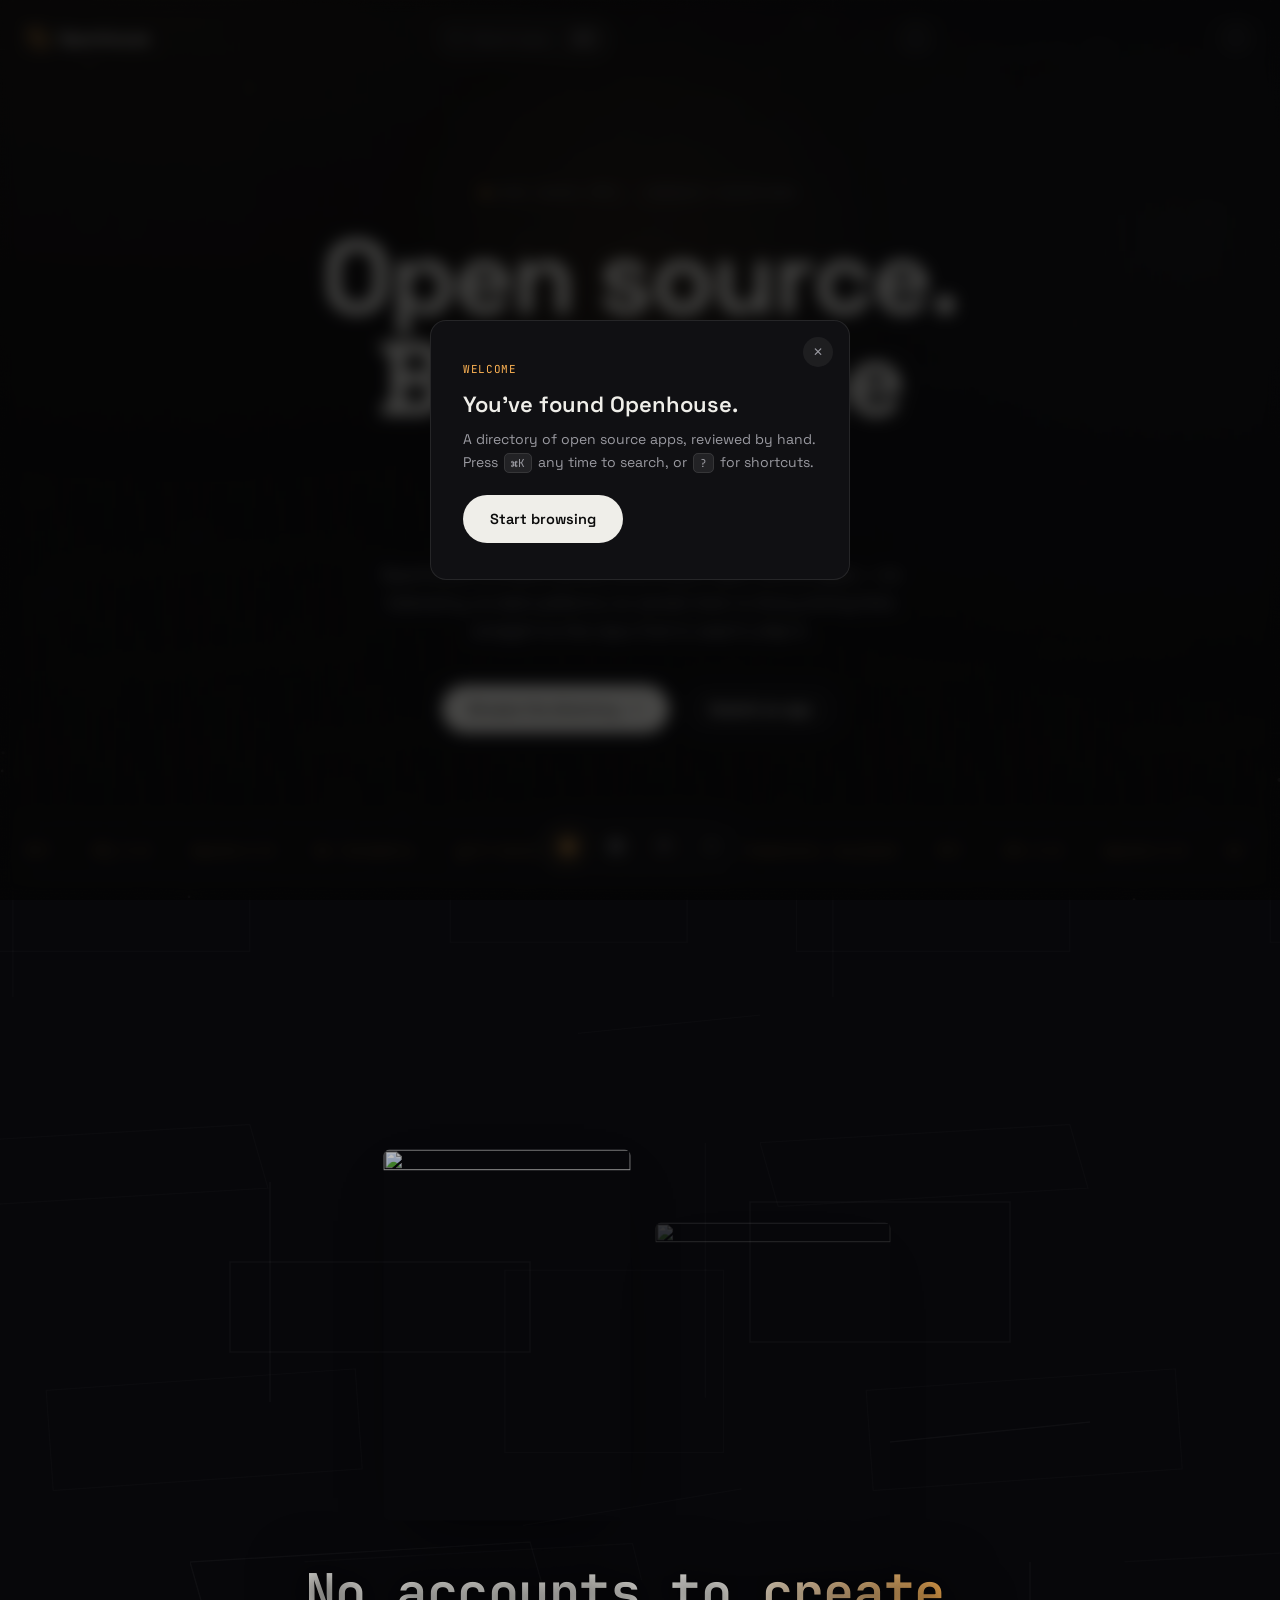
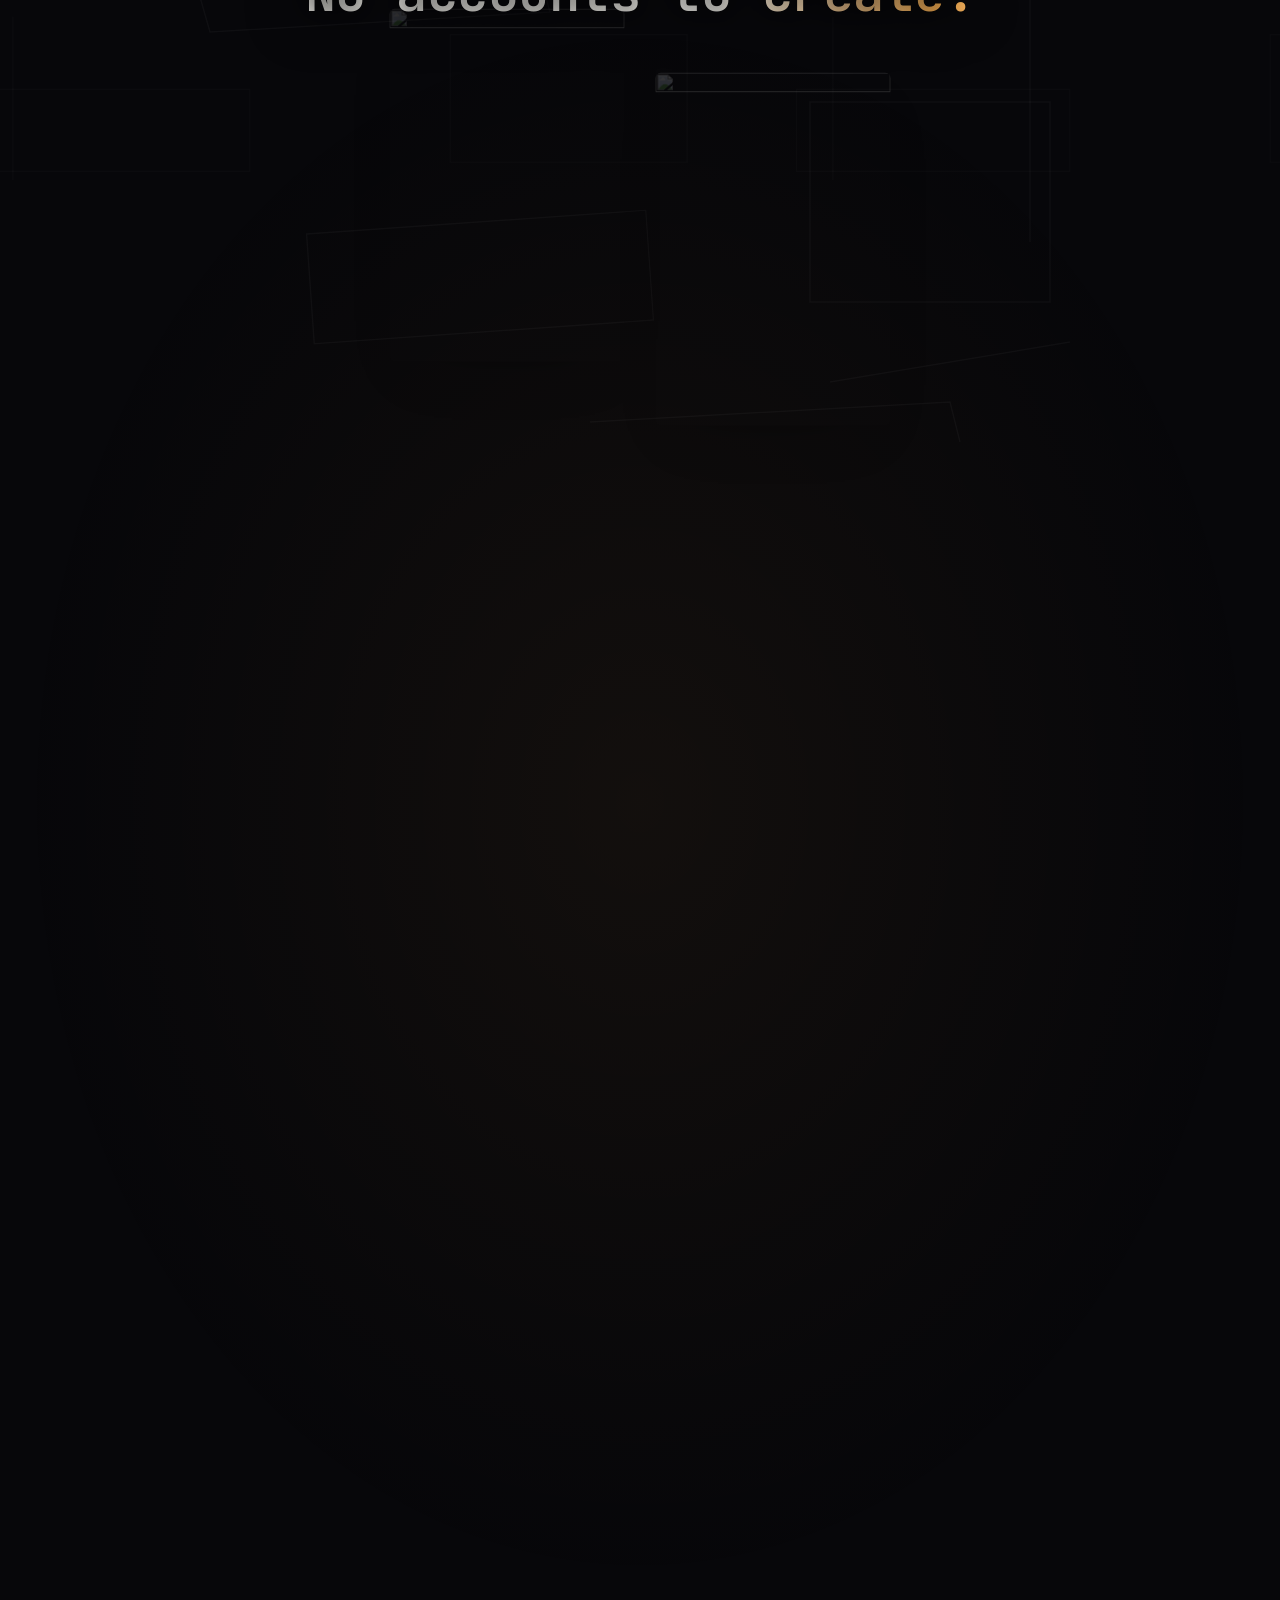
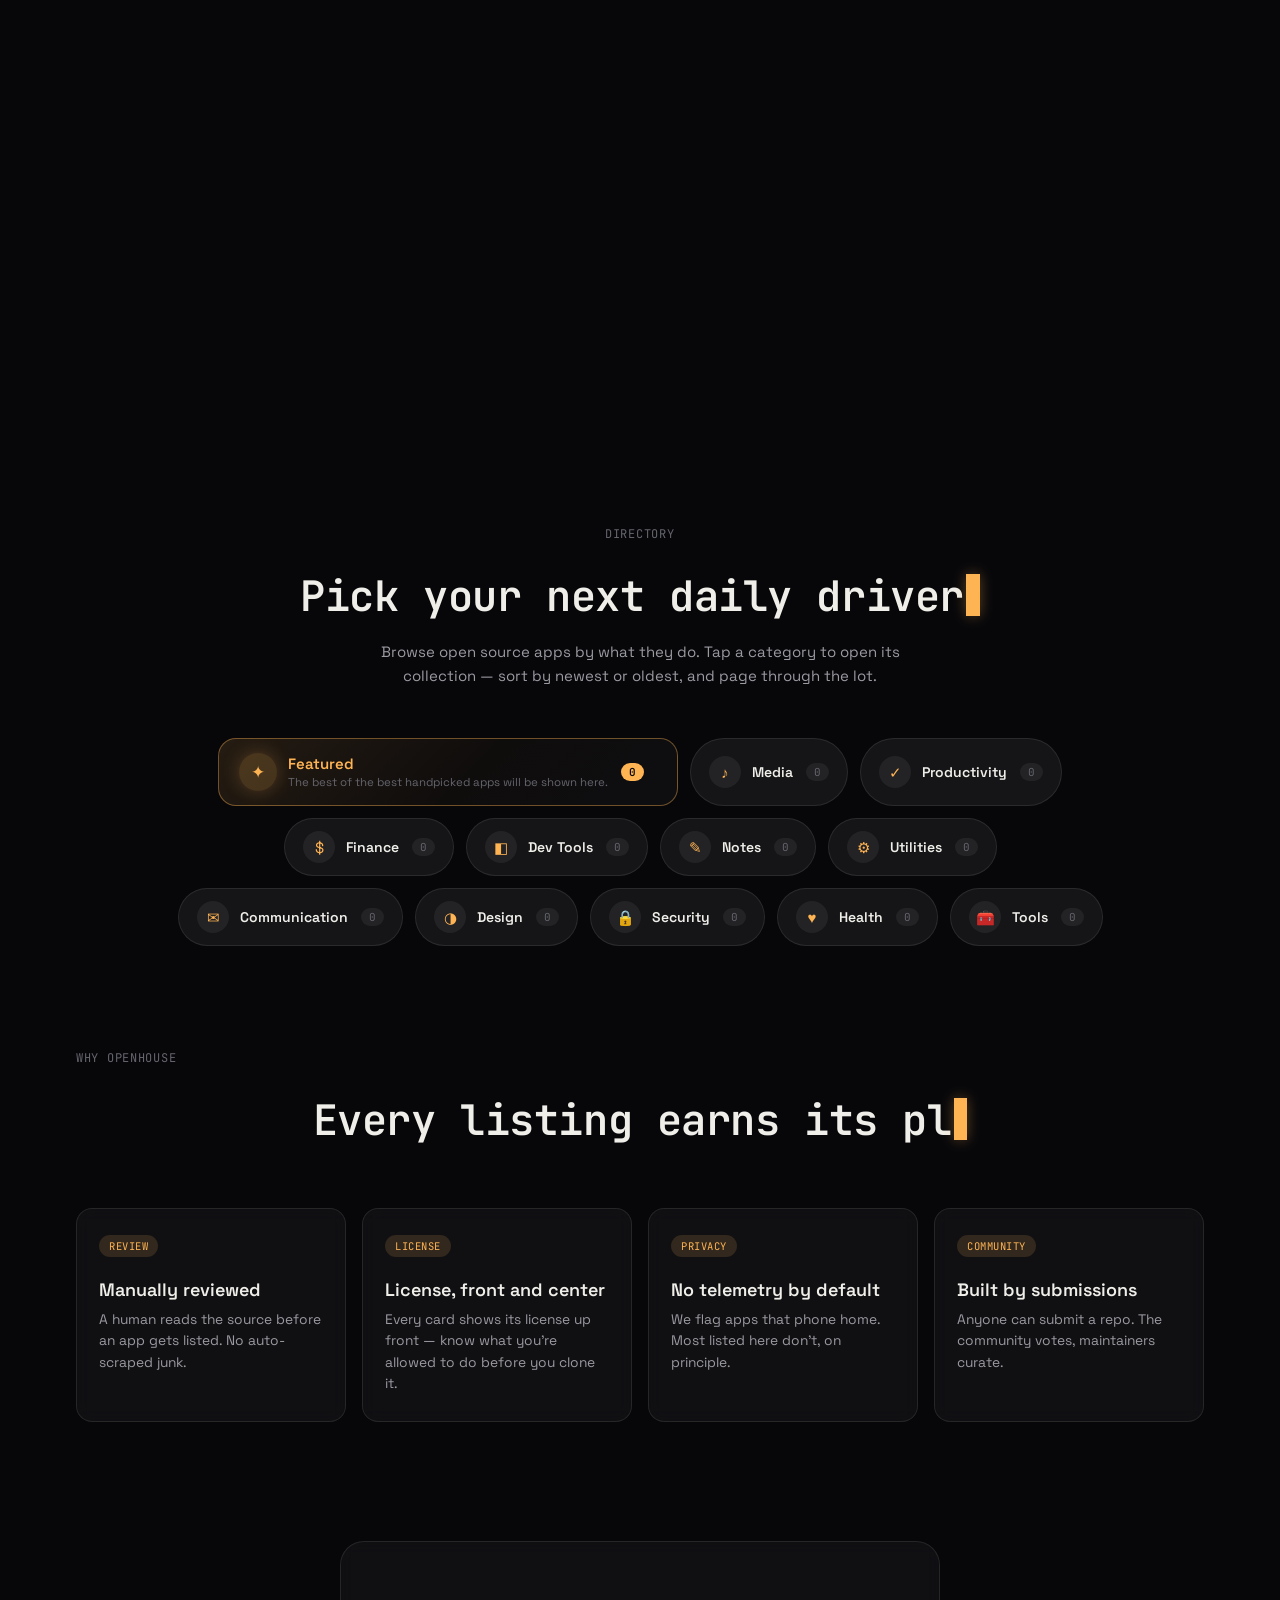
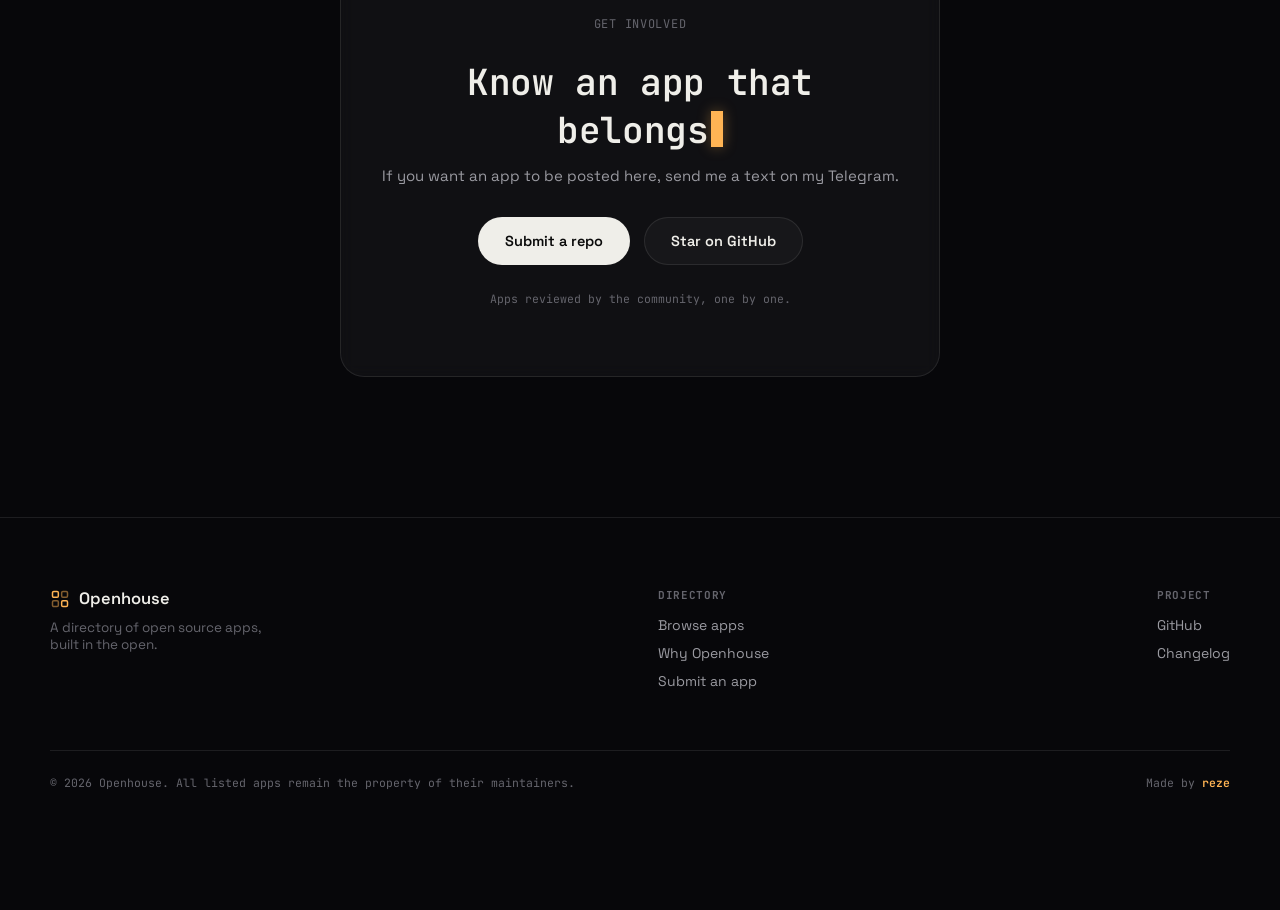
==== index.html @ ab046d95 "Add files via upload" ====
<!DOCTYPE html>
<html lang="en">
<head>
<meta charset="UTF-8">
<meta name="viewport" content="width=device-width, initial-scale=1.0">
<title>Openhouse</title>
<meta name="description" content="A curated directory of open source apps. No telemetry, no lock-in, free forever.">
<meta name="theme-color" content="#07070a">
<link rel="icon" type="image/png" href="img/favicon.png">
<link rel="apple-touch-icon" href="img/icon-192.png">
<link rel="manifest" href="manifest.json">
<meta property="og:type" content="website">
<meta property="og:site_name" content="Openhouse">
<meta property="og:title" content="Openhouse — Open source apps, built in the open">
<meta property="og:description" content="A curated directory of open source apps. No telemetry, no lock-in, free forever.">
<meta property="og:url" content="https://openhouse-one.vercel.app/">
<meta property="og:image" content="https://openhouse-one.vercel.app/img/og-card.png">
<meta property="og:image:width" content="1200">
<meta property="og:image:height" content="630">
<meta name="twitter:card" content="summary_large_image">
<link rel="preconnect" href="https://fonts.googleapis.com">
<link rel="preconnect" href="https://fonts.gstatic.com" crossorigin>
<link href="https://fonts.googleapis.com/css2?family=Space+Grotesk:wght@300..700&family=JetBrains+Mono:wght@400;500;600&display=swap" rel="stylesheet">
<link rel="stylesheet" href="style.css">
<link rel="stylesheet" href="style-enhanced.css">
</head>
<body>

<div class="loader" id="loader">
  <div class="loader-logo" aria-hidden="true">
    <svg width="52" height="52" viewBox="0 0 24 24" fill="none">
      <rect class="lq lq1" x="3" y="3" width="7" height="7" rx="1.8"/>
      <rect class="lq lq2" x="14" y="3" width="7" height="7" rx="1.8"/>
      <rect class="lq lq3" x="3" y="14" width="7" height="7" rx="1.8"/>
      <rect class="lq lq4" x="14" y="14" width="7" height="7" rx="1.8"/>
    </svg>
    <div class="loader-glow"></div>
  </div>
  <div class="loader-track"><span class="loader-fill" id="loader-fill"></span></div>
  <p class="loader-label"><span id="loader-pct">0</span><em>%</em></p>
</div>

<div class="grain" aria-hidden="true"></div>
<div class="scanlines" aria-hidden="true"></div>
<div class="spotlight" id="spotlight" aria-hidden="true"></div>
<div class="scroll-progress" id="scroll-progress"></div>

<button class="back-to-top" aria-label="Back to top">
  <svg width="24" height="24" viewBox="0 0 24 24" fill="none"><path d="M12 19V5M5 12l7-7 7 7" stroke="currentColor" stroke-width="2" stroke-linecap="round" stroke-linejoin="round"/></svg>
</button>

<header class="topbar">
  <a class="brand" href="#top" data-cursor="pointer">
    <svg width="24" height="24" viewBox="0 0 24 24" fill="none">
      <rect x="3" y="3" width="7" height="7" rx="1.5" stroke="currentColor" stroke-width="1.8"/>
      <rect x="14" y="3" width="7" height="7" rx="1.5" stroke="currentColor" stroke-width="1.8" opacity="0.5"/>
      <rect x="3" y="14" width="7" height="7" rx="1.5" stroke="currentColor" stroke-width="1.8" opacity="0.5"/>
      <rect x="14" y="14" width="7" height="7" rx="1.5" stroke="currentColor" stroke-width="1.8"/>
    </svg>
    <span>Openhouse</span>
  </a>
  <button class="palette-trigger" id="palette-trigger" data-cursor="pointer">
    <svg width="14" height="14" viewBox="0 0 24 24" fill="none"><circle cx="11" cy="11" r="7" stroke="currentColor" stroke-width="2"/><path d="M21 21l-4.3-4.3" stroke="currentColor" stroke-width="2" stroke-linecap="round"/></svg>
    <span>Search apps</span>
    <kbd>⌘K</kbd>
  </button>
  <div class="admin-menu-wrap" id="admin-menu-wrap">
    <button class="icon-btn" id="admin-menu-trigger" data-cursor="pointer" title="Menu" aria-label="Menu" aria-haspopup="true" aria-expanded="false">
      <svg width="18" height="18" viewBox="0 0 24 24" fill="currentColor"><circle cx="12" cy="5" r="1.7"/><circle cx="12" cy="12" r="1.7"/><circle cx="12" cy="19" r="1.7"/></svg>
    </button>
    <div class="admin-menu" id="admin-menu" role="menu" aria-label="Owner menu">
      <button class="admin-menu-item" id="admin-signin-item" role="menuitem" data-cursor="pointer">Sign in</button>
      <button class="admin-menu-item" id="admin-upload-item" role="menuitem" data-cursor="pointer" hidden>Upload app</button>
      <button class="admin-menu-item" id="admin-signout-item" role="menuitem" data-cursor="pointer" hidden>Sign out</button>
    </div>
  </div>
  <button class="icon-btn" id="shortcuts-trigger" data-cursor="pointer" title="Keyboard shortcuts" aria-label="Keyboard shortcuts">?</button>
</header>

<main id="top">
  <section class="hero">
    <canvas id="particles" aria-hidden="true"></canvas>
    <div class="fog" aria-hidden="true"></div>
    <div class="grid-overlay" aria-hidden="true"></div>
    <div class="hero-content">
      <p class="eyebrow reveal-up"><span class="dot"></span> <span id="hero-app-count">Open source</span> apps · community maintained</p>
      <h1 class="split-title" id="hero-title">Open source.<br>Built in the open.</h1>
      <p class="hero-sub reveal-up">Openhouse is a hand-picked directory of open source apps — no telemetry, no dark patterns, no vendor lock-in. Every listing links straight to the repo. Fork it, read it, ship it.</p>
      <div class="hero-actions reveal-up">
        <a class="btn btn-primary" href="#apps" data-cursor="pointer" data-magnetic>Browse the directory<svg width="14" height="14" viewBox="0 0 24 24" fill="none"><path d="M5 12h14m0 0l-6-6m6 6l-6 6" stroke="currentColor" stroke-width="2" stroke-linecap="round" stroke-linejoin="round"/></svg></a>
        <a class="btn btn-outline" href="#submit" data-cursor="pointer" data-magnetic>Submit an app</a>
      </div>
    </div>
    <div class="marquee" aria-hidden="true">
      <div class="marquee-track">
        <span>MIT</span><span>·</span><span>GPL-3.0</span><span>·</span><span>Apache-2.0</span><span>·</span><span>No telemetry</span><span>·</span><span>Self-hostable</span><span>·</span><span>Free forever</span><span>·</span><span>Community reviewed</span><span>·</span><span>MIT</span><span>·</span><span>GPL-3.0</span><span>·</span><span>Apache-2.0</span><span>·</span><span>No telemetry</span><span>·</span><span>Self-hostable</span><span>·</span><span>Free forever</span><span>·</span><span>Community reviewed</span><span>·</span>
      </div>
    </div>
  </section>

  <section class="stats">
    <div class="stat reveal-up"><span class="stat-num" data-count="220">0</span><span class="stat-label">Apps listed</span></div>
    <div class="stat reveal-up"><span class="stat-num" data-count="12">0</span><span class="stat-label">Categories</span></div>
    <div class="stat reveal-up"><span class="stat-num" data-count="0">0</span><span class="stat-label">Ads, ever</span></div>
    <div class="stat reveal-up"><span class="stat-num" data-count="100" data-suffix="%">0</span><span class="stat-label">Source available</span></div>
  </section>

  <section class="story" id="story">
    <div class="story-pin">
      <div class="story-art" aria-hidden="true">
        <img class="story-img" src="img/story-1.jpg" alt="" data-idx="0" loading="lazy" decoding="async">
        <img class="story-img" src="img/story-2.jpg" alt="" data-idx="1" loading="lazy" decoding="async">
        <img class="story-img" src="img/story-3.jpg" alt="" data-idx="2" loading="lazy" decoding="async">
        <img class="story-img" src="img/story-4.jpg" alt="" data-idx="3" loading="lazy" decoding="async">
      </div>
      <p class="story-line" data-active="true">No accounts to create.</p>
      <p class="story-line">No telemetry phoning home.</p>
      <p class="story-line">No dark patterns hiding the exit.</p>
      <p class="story-line">Just software, and the code behind it.</p>
    </div>
  </section>

  <section class="showcase" id="apps">
    <div class="showcase-head">
      <p class="eyebrow reveal-up">Directory</p>
      <h2 class="typewrite" data-typewrite>Pick your next daily driver.</h2>
      <p class="showcase-sub reveal-up">Browse open source apps by what they do. Tap a category to open its collection — sort by newest or oldest, and page through the lot.</p>
    </div>
    <div class="cat-grid reveal-up" id="cat-grid"></div>
  </section>

  <section class="features" id="features">
    <p class="eyebrow reveal-up">Why Openhouse</p>
    <h2 class="typewrite" data-typewrite>Every listing earns its place.</h2>
    <div class="feature-grid">
      <article class="feature-card tilt-card reveal-up">
        <div class="card-glow"></div>
        <span class="f-tag">Review</span>
        <h3>Manually reviewed</h3>
        <p>A human reads the source before an app gets listed. No auto-scraped junk.</p>
      </article>
      <article class="feature-card tilt-card reveal-up">
        <div class="card-glow"></div>
        <span class="f-tag">License</span>
        <h3>License, front and center</h3>
        <p>Every card shows its license up front — know what you're allowed to do before you clone it.</p>
      </article>
      <article class="feature-card tilt-card reveal-up">
        <div class="card-glow"></div>
        <span class="f-tag">Privacy</span>
        <h3>No telemetry by default</h3>
        <p>We flag apps that phone home. Most listed here don't, on principle.</p>
      </article>
      <article class="feature-card tilt-card reveal-up">
        <div class="card-glow"></div>
        <span class="f-tag">Community</span>
        <h3>Built by submissions</h3>
        <p>Anyone can submit a repo. The community votes, maintainers curate.</p>
      </article>
    </div>
  </section>

  <section class="download" id="submit">
    <div class="download-card tilt-card">
      <div class="card-glow"></div>
      <p class="eyebrow">Get involved</p>
      <h2 class="typewrite" data-typewrite>Know an app that belongs here?</h2>
      <p class="download-sub">If you want an app to be posted here, send me a text on my Telegram.</p>
      <div class="download-actions">
        <button class="btn btn-primary" id="submit-btn" data-cursor="pointer" data-magnetic>Submit a repo</button>
        <a class="btn btn-outline" href="https://github.com/4nx3b/Open-Source-Apps" target="_blank" rel="noopener" data-cursor="pointer" data-magnetic>Star on GitHub</a>
      </div>
      <p class="fine-print"><span id="cta-app-count">Apps</span> reviewed by the community, one by one.</p>
    </div>
  </section>
</main>

<footer class="footer">
  <div class="footer-inner">
    <div class="footer-brand">
      <a class="brand" href="#top" data-cursor="pointer">
        <svg width="20" height="20" viewBox="0 0 24 24" fill="none">
          <rect x="3" y="3" width="7" height="7" rx="1.5" stroke="currentColor" stroke-width="1.8"/>
          <rect x="14" y="3" width="7" height="7" rx="1.5" stroke="currentColor" stroke-width="1.8" opacity="0.5"/>
          <rect x="3" y="14" width="7" height="7" rx="1.5" stroke="currentColor" stroke-width="1.8" opacity="0.5"/>
          <rect x="14" y="14" width="7" height="7" rx="1.5" stroke="currentColor" stroke-width="1.8"/>
        </svg>
        <span>Openhouse</span>
      </a>
      <p>A directory of open source apps, built in the open.</p>
    </div>
    <div class="footer-col">
      <h4>Directory</h4>
      <a href="#apps">Browse apps</a>
      <a href="#features">Why Openhouse</a>
      <a href="#submit">Submit an app</a>
    </div>
    <div class="footer-col">
      <h4>Project</h4>
      <a href="https://github.com" target="_blank" rel="noopener">GitHub</a>
      <a href="#" id="changelog-link" data-cursor="pointer">Changelog</a>
    </div>
  </div>
  <div class="footer-bottom">
    <span>© 2026 Openhouse. All listed apps remain the property of their maintainers.</span>
    <span>Made by <a href="https://github.com/4nx3b" target="_blank" rel="noopener" class="credit-link">reze</a></span>
  </div>
</footer>

<nav class="dock" id="dock" aria-label="Quick navigation">
  <a href="#top" data-label="Home" data-cursor="pointer"><svg width="18" height="18" viewBox="0 0 24 24" fill="none"><path d="M3 11l9-8 9 8M5 10v10h14V10" stroke="currentColor" stroke-width="1.8" stroke-linecap="round" stroke-linejoin="round"/></svg></a>
  <a href="#apps" data-label="Apps" data-cursor="pointer"><svg width="18" height="18" viewBox="0 0 24 24" fill="none"><rect x="3" y="3" width="8" height="8" rx="1.5" stroke="currentColor" stroke-width="1.8"/><rect x="13" y="3" width="8" height="8" rx="1.5" stroke="currentColor" stroke-width="1.8"/><rect x="3" y="13" width="8" height="8" rx="1.5" stroke="currentColor" stroke-width="1.8"/><rect x="13" y="13" width="8" height="8" rx="1.5" stroke="currentColor" stroke-width="1.8"/></svg></a>
  <a href="#features" data-label="Why us" data-cursor="pointer"><svg width="18" height="18" viewBox="0 0 24 24" fill="none"><path d="M12 2l2.6 6.9L22 11l-7.4 2.1L12 20l-2.6-6.9L2 11l7.4-2.1L12 2z" stroke="currentColor" stroke-width="1.6" stroke-linejoin="round"/></svg></a>
  <a href="#submit" data-label="Submit" data-cursor="pointer"><svg width="18" height="18" viewBox="0 0 24 24" fill="none"><path d="M12 5v14M5 12h14" stroke="currentColor" stroke-width="1.8" stroke-linecap="round"/></svg></a>
</nav>

<div class="palette-overlay" id="palette-overlay">
  <div class="palette" role="dialog" aria-modal="true" aria-label="Command palette">
    <div class="palette-input-row">
      <svg width="16" height="16" viewBox="0 0 24 24" fill="none"><circle cx="11" cy="11" r="7" stroke="currentColor" stroke-width="2"/><path d="M21 21l-4.3-4.3" stroke="currentColor" stroke-width="2" stroke-linecap="round"/></svg>
      <input type="text" id="palette-input" placeholder="Search apps and categories…" autocomplete="off">
      <kbd>Esc</kbd>
    </div>
    <ul class="palette-results" id="palette-results"></ul>
  </div>
</div>

<div class="modal-overlay" id="welcome-overlay">
  <div class="modal" role="dialog" aria-modal="true" aria-label="Welcome">
    <button class="modal-close" id="welcome-close" data-cursor="pointer" aria-label="Close">✕</button>
    <span class="modal-eyebrow">Welcome</span>
    <h3>You've found Openhouse.</h3>
    <p>A directory of open source apps, reviewed by hand. Press <kbd>⌘K</kbd> any time to search, or <kbd>?</kbd> for shortcuts.</p>
    <button class="btn btn-primary" id="welcome-dismiss" data-cursor="pointer">Start browsing</button>
  </div>
</div>

<div class="modal-overlay" id="shortcuts-overlay">
  <div class="modal" role="dialog" aria-modal="true" aria-label="Keyboard shortcuts">
    <button class="modal-close" id="shortcuts-close" data-cursor="pointer" aria-label="Close">✕</button>
    <span class="modal-eyebrow">Keyboard shortcuts</span>
    <h3>Move around faster.</h3>
    <ul class="shortcut-list">
      <li><span>Open search</span><kbd>⌘K</kbd></li>
      <li><span>Show shortcuts</span><kbd>?</kbd></li>
      <li><span>Close any panel</span><kbd>Esc</kbd></li>
      <li><span>Jump to directory</span><kbd>G</kbd> <kbd>A</kbd></li>
      <li><span>Back to top</span><kbd>Home</kbd></li>
    </ul>
  </div>
</div>

<div class="modal-overlay" id="cat-overlay">
  <div class="modal cat-modal" role="dialog" aria-modal="true" aria-label="Category">
    <button class="modal-close" id="cat-close" data-cursor="pointer" aria-label="Close">✕</button>
    <h3 id="cat-title">Category</h3>
    <p class="cat-meta" id="cat-meta">0 apps</p>
    <div class="cat-app-list" id="cat-list"></div>
  </div>
</div>

<div class="modal-overlay" id="login-overlay">
  <div class="modal login-modal" role="dialog" aria-modal="true" aria-label="Owner sign in">
    <button class="modal-close" id="login-close" data-cursor="pointer" aria-label="Close">✕</button>
    <h3>Sign in</h3>
    <p>Enter the owner password to manage the directory.</p>
    <form class="login-form" id="login-form" autocomplete="off">
      <input type="password" id="login-pass" placeholder="Password" autocomplete="off">
      <button type="submit" class="btn btn-primary" data-cursor="pointer">Sign in</button>
    </form>
    <p class="login-error" id="login-error"></p>
  </div>
</div>

<div class="modal-overlay" id="upload-overlay">
  <div class="modal upload-modal" role="dialog" aria-modal="true" aria-label="Upload app">
    <button class="modal-close" id="upload-close" data-cursor="pointer" aria-label="Close">✕</button>
    <h3>Upload an app</h3>
    <p class="upload-sub">List a new open source app in the directory.</p>
    <form class="upload-form" id="upload-form" autocomplete="off">
      <label class="field"><span>App name</span><input type="text" id="up-name" placeholder="e.g. Waveline" autocomplete="off"></label>
      <label class="field"><span>Category</span><select id="up-category"></select></label>
      <label class="field" id="up-newcat-field" hidden><span>New category name</span><input type="text" id="up-newcat" placeholder="e.g. Music" autocomplete="off"></label>
      <label class="field"><span>Repository link <em>(GitHub · GitLab · Codeberg · Gitea · Bitbucket)</em></span>
        <div class="field-row">
          <input type="url" id="up-repo" placeholder="https://github.com/owner/repo" autocomplete="off">
          <button type="button" class="btn btn-outline" id="up-fetch" data-cursor="pointer">Auto-fill</button>
        </div>
        <small class="field-hint" id="up-repo-hint">Paste a repo URL and I'll pull the description automatically.</small>
      </label>
      <label class="field"><span>Description</span><textarea id="up-desc" rows="3" placeholder="What does this app do?"></textarea></label>
      <label class="field"><span>Thumbnail <em>(optional)</em></span><input type="file" id="up-thumb" accept="image/*"><img class="thumb-preview" id="up-thumb-preview" alt="" hidden></label>
      <input type="hidden" id="up-license">
      <p class="login-error" id="upload-error"></p>
      <div class="upload-actions">
        <button type="button" class="btn btn-outline" id="upload-cancel" data-cursor="pointer">Cancel</button>
        <button type="submit" class="btn btn-primary" data-cursor="pointer">Publish app</button>
      </div>
    </form>
  </div>
</div>

<div class="modal-overlay" id="icon-overlay">
  <div class="modal icon-modal" role="dialog" aria-modal="true" aria-label="Change category icon">
    <button class="modal-close" id="icon-close" data-cursor="pointer" aria-label="Close">✕</button>
    <h3>Icon for <span id="icon-cat-name">Category</span></h3>
    <p>Type an emoji with your keyboard (Win + . on Windows, the emoji key on mobile), or copy one from a site like emojipedia.org and paste it below.</p>
    <div class="icon-preview-row"><span class="cat-ico icon-preview" id="icon-current" aria-hidden="true">•</span><span class="field-hint">Live preview</span></div>
    <form class="login-form" id="icon-form" autocomplete="off">
      <input type="text" id="icon-input" class="emoji-input" placeholder="e.g. 🎵 🧭 📚" autocomplete="off" maxlength="16">
      <div class="upload-actions"><button type="button" class="btn btn-outline" id="icon-reset" data-cursor="pointer" hidden>Reset</button><button type="submit" class="btn btn-primary" data-cursor="pointer">Save icon</button></div>
    </form>
    <p class="login-error" id="icon-error"></p>
  </div>
</div>

<div class="modal-overlay" id="tags-overlay">
  <div class="modal tags-modal" role="dialog" aria-modal="true" aria-label="Edit tags">
    <button class="modal-close" id="tags-close" data-cursor="pointer" aria-label="Close">✕</button>
    <h3>Tags for <span id="tags-app-name">App</span></h3>
    <p>Add, edit or remove the tags shown on this app's card. Press Enter or comma to add.</p>
    <div class="tags-chips" id="tags-chips"></div>
    <form class="tags-form" id="tags-form" autocomplete="off">
      <div class="field-row"><input type="text" id="tags-input" placeholder="e.g. android, music, offline" autocomplete="off" maxlength="24"><button type="button" class="btn btn-outline" id="tags-add" data-cursor="pointer">Add</button></div>
      <p class="login-error" id="tags-error"></p>
      <div class="upload-actions"><button type="button" class="btn btn-outline" id="tags-cancel" data-cursor="pointer">Cancel</button><button type="submit" class="btn btn-primary" data-cursor="pointer">Save tags</button></div>
    </form>
  </div>
</div>

<div class="modal-overlay" id="confirm-overlay">
  <div class="modal confirm-modal" role="alertdialog" aria-modal="true" aria-labelledby="confirm-title" aria-describedby="confirm-msg">
    <div class="confirm-icon" aria-hidden="true"><svg width="22" height="22" viewBox="0 0 24 24" fill="none"><path d="M12 9v4m0 4h.01M10.3 3.9L1.8 18a2 2 0 0 0 1.7 3h17a2 2 0 0 0 1.7-3L13.7 3.9a2 2 0 0 0-3.4 0z" stroke="currentColor" stroke-width="1.8" stroke-linecap="round" stroke-linejoin="round"/></svg></div>
    <h3 id="confirm-title">Are you sure?</h3>
    <p id="confirm-msg">This cannot be undone.</p>
    <div class="upload-actions confirm-actions"><button type="button" class="btn btn-outline" id="confirm-cancel" data-cursor="pointer">Cancel</button><button type="button" class="btn btn-danger" id="confirm-ok" data-cursor="pointer">Delete</button></div>
  </div>
</div>

<div class="modal-overlay" id="changelog-overlay">
  <div class="modal changelog-modal" role="dialog" aria-modal="true" aria-label="Changelog">
    <button class="modal-close" id="changelog-close" data-cursor="pointer" aria-label="Close">✕</button>
    <span class="modal-eyebrow">Changelog</span>
    <h3>What's new</h3>
    <div class="changelog-content" id="changelog-content">
      <p>Loading changelog...</p>
    </div>
  </div>
</div>

<div class="toast-stack" id="toast-stack"></div>

<script src="https://cdnjs.cloudflare.com/ajax/libs/gsap/3.12.5/gsap.min.js"></script>
<script src="https://cdnjs.cloudflare.com/ajax/libs/gsap/3.12.5/ScrollTrigger.min.js"></script>
<script src="https://unpkg.com/lenis@1.1.14/dist/lenis.min.js"></script>
<script src="js/config.js"></script>
<script src="js/db.js"></script>
<script src="js/particles.js"></script>
<script src="js/main.js"></script>
<script src="js/categories.js"></script>
<script src="js/enhanced.js"></script>
<script>
if('serviceWorker' in navigator){
  window.addEventListener('load', () => {
    navigator.serviceWorker.register('sw.js').catch(() => {});
  });
}
</script>
</body>
</html>
---- style.css ----
:root{
  --bg:#07070a;
  --bg-soft:#0d0d11;
  --panel:rgba(255,255,255,0.04);
  --panel-border:rgba(255,255,255,0.09);
  --text:#efeee9;
  --text-dim:#9a9aa1;
  --text-faint:#65656d;
  --accent:#ffb454;
  --accent-soft:rgba(255,180,84,0.14);
  --accent-glow:rgba(255,180,84,0.35);
  --radius-lg:24px;
  --radius-md:16px;
  --radius-sm:10px;
  --font-display:'Space Grotesk', -apple-system, sans-serif;
  --font-mono:'JetBrains Mono', 'SF Mono', monospace;
  --ease:cubic-bezier(.16,1,.3,1);
}

*{box-sizing:border-box;margin:0;padding:0;-webkit-tap-highlight-color:transparent;}

/* The [hidden] attribute must always win — author rules like
   .field{display:flex} were overriding the browser default and leaking
   "owner only / conditional" fields (e.g. new-category inputs). */
[hidden]{display:none !important;}

h1,h2,h3{ font-variation-settings:'wght' 600; transition:font-variation-settings .4s ease; }
.feature-card:hover h3, .download-card:hover h2{ font-variation-settings:'wght' 700; }
.split-title{ font-variation-settings:'wght' 640; }

html{background:var(--bg);scrollbar-width:none;-ms-overflow-style:none;}
html::-webkit-scrollbar{display:none;width:0;height:0;}
body{
  background:var(--bg);
  color:var(--text);
  font-family:var(--font-display);
  -webkit-font-smoothing:antialiased;
  overflow-x:hidden;
    scrollbar-width:none;-ms-overflow-style:none;
}
body::-webkit-scrollbar{display:none;width:0;height:0;}
a{color:inherit;text-decoration:none;}
ul{list-style:none;}
button{font-family:inherit;background:none;border:none;color:inherit;}
kbd{
  font-family:var(--font-mono);font-size:11px;padding:2px 6px;border-radius:5px;
  background:rgba(255,255,255,.08);border:1px solid var(--panel-border);color:var(--text-dim);
}

/* ================= LOADER ================= */
.loader{
  position:fixed;inset:0;z-index:200;background:var(--bg);
  display:flex;flex-direction:column;align-items:center;justify-content:center;gap:22px;
  transition:opacity .6s var(--ease), visibility .6s var(--ease);
}
.loader.hide{opacity:0;visibility:hidden;pointer-events:none;}
.loader-mark{color:var(--accent);}
#loader-path{stroke-dasharray:180;stroke-dashoffset:180;animation:loader-draw 1.6s var(--ease) infinite;}
@keyframes loader-draw{ 0%{stroke-dashoffset:180;} 50%{stroke-dashoffset:0;} 100%{stroke-dashoffset:-180;} }
.loader-bar{width:160px;height:2px;background:rgba(255,255,255,.1);border-radius:2px;overflow:hidden;}
.loader-bar span{display:block;height:100%;width:0%;background:var(--accent);transition:width .25s ease;}
.loader-label{font-family:var(--font-mono);font-size:11px;color:var(--text-faint);letter-spacing:.05em;}

/* ================= AMBIENT LAYERS (scoped to hero only — cheaper than full-page) ================= */
#particles{position:absolute;top:0;left:0;width:100%;height:100%;z-index:0;pointer-events:none;opacity:.6;}
.fog{
  position:absolute;inset:-10%;z-index:0;pointer-events:none;
  /* soft-edged gradients instead of filter:blur(40px) — same look,
     no giant blur surface for the GPU to re-composite */
  background:
    radial-gradient(ellipse 75% 55% at 20% 10%, rgba(255,180,84,.045), transparent 75%),
    radial-gradient(ellipse 65% 55% at 85% 30%, rgba(255,255,255,.035), transparent 75%);
  will-change:transform;
  animation:fog-drift 24s ease-in-out infinite alternate;
}
@keyframes fog-drift{ 0%{transform:translate3d(0,0,0);} 100%{transform:translate3d(3%,4%,0);} }
.grid-overlay{
  position:absolute;inset:0;z-index:0;pointer-events:none;opacity:.25;
  background-image:linear-gradient(rgba(255,255,255,.05) 1px, transparent 1px), linear-gradient(90deg, rgba(255,255,255,.05) 1px, transparent 1px);
  background-size:52px 52px;
  mask-image:radial-gradient(ellipse 70% 60% at 50% 0%, black 40%, transparent 90%);
}
.grain{
  position:fixed;inset:0;z-index:150;pointer-events:none;opacity:.045;
  background-image:url("data:image/svg+xml,%3Csvg xmlns='http://www.w3.org/2000/svg' width='140' height='140'%3E%3Cfilter id='n'%3E%3CfeTurbulence type='fractalNoise' baseFrequency='0.85' numOctaves='2' stitchTiles='stitch'/%3E%3C/filter%3E%3Crect width='100%25' height='100%25' filter='url(%23n)'/%3E%3C/svg%3E");
  transform:translateZ(0); /* own compositor layer — no repaint on scroll */
}
.scanlines{
  position:fixed;inset:0;z-index:151;pointer-events:none;opacity:.16;
  background:repeating-linear-gradient(to bottom, rgba(0,0,0,0) 0px, rgba(0,0,0,0) 2px, rgba(0,0,0,.6) 3px, rgba(0,0,0,0) 4px);
  transform:translateZ(0);
}
/* Full-screen texture overlays are pure decoration and cost real GPU time
   on phones — drop them on touch devices for smooth scrolling. */
@media (hover:none){
  .grain,.scanlines,.spotlight{display:none;}
}
.spotlight{
  position:fixed;inset:0;z-index:1;pointer-events:none;
  background:radial-gradient(circle 380px at var(--sx,50%) var(--sy,30%), rgba(255,180,84,.08), transparent 70%);
}

/* ================= SCROLL PROGRESS ================= */
/* animated via transform:scaleX (compositor-only) instead of width (layout) */
.scroll-progress{position:fixed;top:0;left:0;height:2px;width:100%;transform:scaleX(0);transform-origin:left center;background:var(--accent);z-index:180;box-shadow:0 0 12px var(--accent-glow);will-change:transform;}

/* ================= TOPBAR ================= */
.topbar{
  position:fixed;top:0;left:0;right:0;z-index:60;
  display:flex;align-items:center;justify-content:space-between;gap:16px;
  padding:18px 26px;
}
.brand{display:flex;align-items:center;gap:9px;font-size:16.5px;font-weight:600;color:var(--accent);}
.brand span{color:var(--text);}
.palette-trigger{
  display:flex;align-items:center;gap:10px;padding:9px 14px;border-radius:100px;
  background:rgba(255,255,255,.04);border:1px solid var(--panel-border);
  color:var(--text-faint);font-size:13px;backdrop-filter:blur(10px);-webkit-backdrop-filter:blur(10px);
}
.palette-trigger span{margin-right:10px;}
.icon-btn{
  width:36px;height:36px;border-radius:50%;border:1px solid var(--panel-border);
  background:rgba(255,255,255,.04);display:flex;align-items:center;justify-content:center;font-size:13px;color:var(--text-dim);
  backdrop-filter:blur(10px);-webkit-backdrop-filter:blur(10px);
}

/* ================= BUTTONS ================= */
.btn{
  display:inline-flex;align-items:center;gap:8px;justify-content:center;
  padding:14px 26px;border-radius:100px;font-size:14.5px;font-weight:600;
  border:1px solid transparent;cursor:pointer;white-space:nowrap;position:relative;
  transition:transform .3s var(--ease), box-shadow .3s ease, border-color .3s ease, color .3s ease;
}
.btn-primary{background:var(--text);color:#0a0a0a;}
.btn-primary:hover{box-shadow:0 0 32px var(--accent-glow);}
.btn-outline{border-color:var(--panel-border);background:rgba(255,255,255,.03);}
.btn-outline:hover{border-color:var(--accent);color:var(--accent);}

/* ================= HERO ================= */
.hero{position:relative;z-index:2;padding:180px 26px 60px;text-align:center;overflow:hidden;}
.hero-content{position:relative;z-index:2;max-width:820px;margin:0 auto;}
.eyebrow{
  display:inline-flex;align-items:center;gap:8px;
  font-family:var(--font-mono);font-size:12px;letter-spacing:.06em;text-transform:uppercase;
  color:var(--text-faint);margin-bottom:26px;
}
.eyebrow .dot{width:6px;height:6px;border-radius:50%;background:var(--accent);box-shadow:0 0 8px var(--accent-glow);animation:blink 2s ease-in-out infinite;}
@keyframes blink{ 50%{opacity:.3;} }

.split-title{
  font-size:clamp(46px,8.5vw,104px);
  font-weight:600;line-height:.98;letter-spacing:-.02em;margin-bottom:28px;
}
.split-title .char{display:inline-block;will-change:transform,opacity;}

.hero-sub{color:var(--text-dim);font-size:16.5px;line-height:1.7;max-width:560px;margin:0 auto 40px;}
.hero-actions{display:flex;gap:14px;justify-content:center;flex-wrap:wrap;}

/* ================= MARQUEE ================= */
.marquee{position:relative;z-index:2;margin-top:90px;overflow:hidden;border-top:1px solid var(--panel-border);border-bottom:1px solid var(--panel-border);padding:18px 0;}
.marquee-track{
  display:flex;gap:16px;white-space:nowrap;width:max-content;
  font-family:var(--font-mono);font-size:13px;color:var(--text-faint);letter-spacing:.03em;
  animation:marquee-scroll 26s linear infinite;
}
.marquee-track span:nth-child(odd){color:var(--accent);opacity:.6;}
@keyframes marquee-scroll{ from{transform:translateX(0);} to{transform:translateX(-50%);} }

/* ================= STATS ================= */
.stats{
  position:relative;z-index:2;max-width:960px;margin:0 auto;padding:70px 26px;
  display:grid;grid-template-columns:repeat(4,1fr);gap:20px;
}
.stat{text-align:center;}
.stat-num{display:block;font-size:34px;font-weight:600;color:var(--accent);}
.stat-label{font-family:var(--font-mono);font-size:11.5px;color:var(--text-faint);text-transform:uppercase;letter-spacing:.05em;}

/* ================= STORY (sticky) ================= */
.story{position:relative;z-index:2;height:280vh;}
.story-pin{
  position:sticky;top:0;height:100vh;display:flex;align-items:center;justify-content:center;
}
.story-line{
  position:absolute;font-size:clamp(28px,5vw,52px);font-weight:600;text-align:center;
  max-width:800px;padding:0 26px;opacity:0;transform:translateY(30px) scale(.96);filter:blur(6px);
  transition:opacity .5s ease, transform .5s ease, filter .5s ease;
}
.story-line[data-active="true"]{opacity:1;transform:translateY(0) scale(1);filter:blur(0);}

/* ================= PERFORMANCE: skip offscreen paint work ================= */
/* NOTE: content-visibility:auto was removed here — with a hardcoded
   contain-intrinsic-size the browser swapped 900px placeholders for real
   content mid-scroll, causing layout jumps + jank right after the
   "Why Openhouse" section (and a big phantom gap before the CTA card).
   The page is small; plain paint containment is cheaper and stable. */
.feature-card{contain:layout style paint;}

/* ================= SHOWCASE (horizontal) ================= */
.showcase{position:relative;z-index:2;padding:60px 0 40px;}
.showcase-head{max-width:1180px;margin:0 auto 50px;padding:0 26px;text-align:center;}
.showcase-head h2{font-size:clamp(28px,4vw,42px);font-weight:600;}
.card-glow{
  position:absolute;inset:0;border-radius:inherit;pointer-events:none;opacity:0;transition:opacity .3s ease;
  background:radial-gradient(220px circle at var(--mx,50%) var(--my,50%), rgba(255,180,84,.16), transparent 70%);
}
.feature-card:hover .card-glow, .download-card:hover .card-glow{opacity:1;}
.app-icon{
  display:flex;align-items:center;justify-content:center;width:44px;height:44px;border-radius:12px;
  background:var(--accent-soft);color:var(--accent);font-size:20px;margin-bottom:18px;
}
.app-tags{display:flex;gap:6px;flex-wrap:wrap;margin-bottom:18px;}
.app-tags span{
  font-family:var(--font-mono);font-size:10.5px;padding:3px 9px;border-radius:100px;
  background:rgba(255,255,255,.06);color:var(--text-faint);border:1px solid var(--panel-border);
}
.card-link{display:inline-flex;align-items:center;gap:6px;font-size:13px;color:var(--accent);font-weight:600;}

/* ================= FEATURES ================= */
.features{position:relative;z-index:2;max-width:1180px;margin:0 auto;padding:60px 26px 80px;}
.features h2{text-align:center;font-size:clamp(28px,4vw,42px);font-weight:600;margin-bottom:60px;}
.feature-grid{display:grid;grid-template-columns:repeat(4,1fr);gap:16px;}
.feature-card{
  position:relative;overflow:hidden;padding:26px 22px;border-radius:var(--radius-md);
  background:var(--panel);border:1px solid var(--panel-border);backdrop-filter:blur(8px);
  transform-style:preserve-3d;transition:transform .1s ease, border-color .3s ease;
}
.feature-card:hover{border-color:var(--accent);}
.f-tag{
  display:inline-block;font-family:var(--font-mono);font-size:10.5px;letter-spacing:.05em;text-transform:uppercase;
  color:var(--accent);background:var(--accent-soft);padding:4px 10px;border-radius:100px;margin-bottom:16px;
}
.feature-card h3{font-size:18px;font-weight:600;margin-bottom:8px;}
.feature-card p{font-size:13.8px;color:var(--text-dim);line-height:1.55;}

/* ================= DOWNLOAD / SUBMIT ================= */
.download{position:relative;z-index:2;max-width:1180px;margin:0 auto;padding:40px 26px 140px;}
.download-card{
  position:relative;overflow:hidden;max-width:600px;margin:0 auto;text-align:center;
  background:var(--panel);border:1px solid var(--panel-border);border-radius:var(--radius-lg);
  padding:70px 40px;backdrop-filter:blur(8px);transform-style:preserve-3d;
}
.download-card h2{font-size:clamp(26px,4vw,36px);font-weight:600;margin-bottom:12px;}
.download-sub{color:var(--text-dim);font-size:15px;margin-bottom:32px;}
.download-actions{display:flex;gap:14px;justify-content:center;flex-wrap:wrap;margin-bottom:26px;}
.fine-print{font-family:var(--font-mono);font-size:11.5px;color:var(--text-faint);}
.fine-print a{color:var(--text-dim);text-decoration:underline;}

/* ================= FOOTER ================= */
.footer{position:relative;z-index:2;border-top:1px solid var(--panel-border);padding:70px 26px 120px;}
.footer-inner{max-width:1180px;margin:0 auto;display:flex;flex-wrap:wrap;gap:50px;justify-content:space-between;margin-bottom:50px;}
.footer-brand p{color:var(--text-faint);font-size:13.5px;margin-top:10px;max-width:220px;}
.footer-col h4{font-family:var(--font-mono);font-size:11px;text-transform:uppercase;letter-spacing:.06em;color:var(--text-faint);margin-bottom:14px;}
.footer-col a{display:block;font-size:14px;color:var(--text-dim);margin-bottom:10px;}
.footer-col a:hover{color:var(--accent);}
.footer-bottom{max-width:1180px;margin:0 auto;display:flex;justify-content:space-between;flex-wrap:wrap;gap:10px;font-family:var(--font-mono);font-size:11.5px;color:var(--text-faint);padding-top:24px;border-top:1px solid var(--panel-border);}

/* ================= DOCK ================= */
.dock{
  position:fixed;bottom:22px;left:50%;transform:translateX(-50%);z-index:90;
  display:flex;align-items:center;gap:6px;padding:10px;border-radius:100px;
  background:rgba(15,15,18,.65);border:1px solid var(--panel-border);backdrop-filter:blur(18px);-webkit-backdrop-filter:blur(18px);
}
.dock a,.dock button{
  width:42px;height:42px;border-radius:50%;display:flex;align-items:center;justify-content:center;
  color:var(--text-dim);position:relative;transition:transform .25s var(--ease), color .25s ease, background .25s ease;
}
/* lift only on devices that actually hover (mouse) — on touch the
   'sticky hover' made icons jump up when tapped */
@media (hover:hover){
  .dock a:hover,.dock button:hover{transform:translateY(-8px) scale(1.12);color:var(--accent);background:rgba(255,255,255,.06);}
}
/* active section: icon fills in amber instead of moving */
.dock a.active,.dock button.active{color:var(--accent);background:rgba(255,180,84,.1);}
.dock a.active svg *,.dock button.active svg *{fill:var(--accent);stroke:var(--accent);}
.dock a:active,.dock button:active{transform:scale(.92);}
.dock a::after,.dock button::after{
  content:attr(data-label);position:absolute;bottom:52px;left:50%;transform:translateX(-50%);
  font-family:var(--font-mono);font-size:10.5px;background:#000;border:1px solid var(--panel-border);
  padding:4px 9px;border-radius:6px;white-space:nowrap;opacity:0;pointer-events:none;transition:opacity .2s ease;
}
.dock a:hover::after,.dock button:hover::after{opacity:1;}

/* ================= COMMAND PALETTE ================= */
.palette-overlay{
  position:fixed;inset:0;z-index:190;background:rgba(3,3,4,.7);backdrop-filter:blur(6px);
  display:flex;align-items:flex-start;justify-content:center;padding-top:14vh;
  opacity:0;visibility:hidden;transition:opacity .25s ease, visibility .25s ease;
}
.palette-overlay.open{opacity:1;visibility:visible;}
.palette{
  width:min(560px,90vw);background:#101013;border:1px solid var(--panel-border);border-radius:var(--radius-md);
  overflow:hidden;transform:translateY(-10px) scale(.98);transition:transform .25s var(--ease);
  box-shadow:0 40px 90px -20px rgba(0,0,0,.6);
}
.palette-overlay.open .palette{transform:translateY(0) scale(1);}
.palette-input-row{display:flex;align-items:center;gap:12px;padding:18px 20px;border-bottom:1px solid var(--panel-border);color:var(--text-faint);}
.palette-input-row input{flex:1;background:none;border:none;outline:none;color:var(--text);font-size:15px;font-family:var(--font-display);}
.palette-results{max-height:340px;overflow-y:auto;padding:8px;}
.palette-results li{
  display:flex;align-items:center;justify-content:space-between;padding:12px 14px;border-radius:10px;
  font-size:14px;color:var(--text-dim);cursor:pointer;transition:background .15s ease, color .15s ease;
}
.palette-results li em{font-style:normal;font-family:var(--font-mono);font-size:10.5px;color:var(--text-faint);}
.palette-results li:hover,.palette-results li.active{background:rgba(255,180,84,.1);color:var(--text);}
.palette-results li.hidden{display:none;}

/* ================= MODALS ================= */
.modal-overlay{
  position:fixed;inset:0;z-index:190;background:rgba(3,3,4,.7);backdrop-filter:blur(6px);
  display:flex;align-items:center;justify-content:center;padding:26px;
  opacity:0;visibility:hidden;transition:opacity .3s ease, visibility .3s ease;
}
.modal-overlay.open{opacity:1;visibility:visible;}
.modal{
  position:relative;width:min(420px,100%);background:#101013;border:1px solid var(--panel-border);
  border-radius:var(--radius-md);padding:36px 32px;transform:scale(.94);transition:transform .3s var(--ease);
}
.modal-overlay.open .modal{transform:scale(1);}
.modal-close{position:absolute;top:16px;right:16px;width:30px;height:30px;border-radius:50%;background:rgba(255,255,255,.06);font-size:12px;color:var(--text-dim);}
.modal-eyebrow{font-family:var(--font-mono);font-size:11px;text-transform:uppercase;letter-spacing:.06em;color:var(--accent);}
.modal h3{font-size:22px;font-weight:600;margin:12px 0 10px;}
.modal p{font-size:14px;color:var(--text-dim);line-height:1.6;margin-bottom:22px;}
.modal kbd{margin:0 2px;}
.shortcut-list li{display:flex;justify-content:space-between;align-items:center;padding:10px 0;border-bottom:1px solid var(--panel-border);font-size:14px;color:var(--text-dim);}
.shortcut-list li:last-child{border-bottom:none;}

/* ================= CATEGORY DIRECTORY ================= */
.showcase-sub{ color:var(--text-dim); font-size:15px; line-height:1.6; max-width:560px; margin:16px auto 0; }

.cat-grid{ display:flex; flex-wrap:wrap; gap:12px; max-width:1000px; margin:0 auto; padding:0 26px; justify-content:center; }
.cat-pill{
  display:inline-flex; align-items:center; gap:11px; padding:12px 18px; border-radius:100px;
  background:rgba(255,255,255,.06); border:1px solid var(--panel-border);
  cursor:pointer; text-align:left; transition:transform .25s var(--ease), border-color .3s ease, background .3s ease;
}
.cat-pill:hover{ border-color:var(--accent); background:var(--accent-soft); transform:translateY(-2px); }
.cat-pill .cat-ico{ width:32px;height:32px;border-radius:50%; display:flex;align-items:center;justify-content:center; background:rgba(255,255,255,.06); color:var(--accent); font-size:15px; flex-shrink:0; transition:background .3s ease; }
.cat-pill:hover .cat-ico{ background:rgba(255,180,84,.22); }
.cat-pill .cat-name{ font-size:14px; font-weight:600; color:var(--text); }
.cat-pill .cat-count{ font-family:var(--font-mono); font-size:11px; color:var(--text-faint); background:rgba(255,255,255,.06); padding:2px 8px; border-radius:100px; margin-left:2px; }

/* category popup */
.cat-modal{ width:min(680px,100%); height:min(600px,86vh); padding:20px 18px; display:flex; flex-direction:column; overflow:hidden; }
.cat-modal .modal-close{ background:rgba(255,255,255,.06); }
.cat-modal h3{ margin:0 36px 0 0; font-size:19px; }
.cat-meta{ font-family:var(--font-mono); font-size:10.5px; color:var(--text-faint); text-transform:uppercase; letter-spacing:.05em; margin-top:1px; }



.cat-app-list{
  overflow-y:auto; -webkit-overflow-scrolling:touch; overscroll-behavior:contain;
  scrollbar-width:none; -ms-overflow-style:none;
  margin-top:12px; display:grid; grid-template-columns:1fr 1fr;
  align-items:start; align-content:start; gap:8px; flex:1; min-height:0;
}
.cat-app-list::-webkit-scrollbar{ display:none; width:0; }
.cat-app{ position:relative; overflow:visible; height:auto; padding:13px 12px; border-radius:var(--radius-md); background:var(--panel); border:1px solid var(--panel-border); display:flex; gap:11px; transition:transform .1s ease, border-color .3s ease; }
.cat-app:hover{ border-color:var(--accent); }
.cat-app:hover .card-glow{ opacity:1; }
.cat-app .app-icon{ width:40px;height:40px;flex-shrink:0; font-size:17px; margin-bottom:0; }
.cat-app h4{ font-size:15px; font-weight:600; margin-bottom:2px; }
.cat-app p{ font-size:12.5px; color:var(--text-dim); line-height:1.45; margin:3px 0 8px; }
.cat-app .app-tags{ margin-bottom:0; }
@media (max-width:560px){ .cat-app-list{ grid-template-columns:1fr; } .cat-modal{ padding:18px 14px; } }

/* ================= TOASTS ================= */
.toast-stack{position:fixed;bottom:24px;right:24px;z-index:190;display:flex;flex-direction:column;gap:10px;align-items:flex-end;}
.toast{
  display:flex;align-items:center;gap:10px;padding:13px 18px;border-radius:12px;
  background:#101013;border:1px solid var(--panel-border);box-shadow:0 20px 50px -14px rgba(0,0,0,.6);
  font-size:13.5px;transform:translateX(20px);opacity:0;transition:transform .35s var(--ease), opacity .35s ease;
}
.toast.show{transform:translateX(0);opacity:1;}
.toast .dot{width:7px;height:7px;border-radius:50%;background:var(--accent);flex-shrink:0;}

/* ================= REVEAL / SCROLL ================= */
.reveal-up{opacity:0;transform:translateY(24px);}
.reveal-up.in{opacity:1;transform:translateY(0);transition:opacity .8s var(--ease), transform .8s var(--ease);}

/* ================= RESPONSIVE ================= */
@media (max-width:900px){
  .feature-grid{grid-template-columns:repeat(2,1fr);}
  .stats{grid-template-columns:repeat(2,1fr);row-gap:34px;}
  .palette-trigger span{display:none;}
}
@media (max-width:640px){
  .feature-grid{grid-template-columns:1fr;}
  .hero{padding-top:130px;}
  .dock a::after,.dock button::after{display:none;}
}

@media (prefers-reduced-motion: reduce){
  *{animation-duration:.001ms !important;animation-iteration-count:1 !important;transition-duration:.001ms !important;}
}

/* ================= OWNER / ADMIN ================= */
/* lock background interaction whenever any modal/popup is open */
body.modal-open{ pointer-events:none; overflow:hidden; }
.modal-overlay{ pointer-events:auto; }
.toast-stack{ z-index:210; }

/* stop long app names/descriptions from being clipped in cards */
.cat-app{ align-items:flex-start; }
.cat-app h4, .cat-app p{ overflow-wrap:anywhere; word-break:break-word; }

/* login + upload forms */
.login-form{ display:flex; flex-direction:column; gap:12px; margin-top:18px; }
.login-form input{ width:100%; padding:13px 16px; border-radius:12px; background:rgba(255,255,255,.05); border:1px solid var(--panel-border); color:var(--text); font-family:var(--font-display); font-size:14.5px; outline:none; }
.login-form input:focus{ border-color:var(--accent); }
.login-error{ color:#ff7a7a; font-size:13px; margin:0; min-height:0; }
.login-error:empty{ display:none; }

.upload-modal{
  width:min(560px,100%);
  height:min(640px, 88vh); /* fixed — revealing fields scrolls, never grows */
  overflow-y:auto;
  padding:26px 24px;
  scrollbar-width:none; -ms-overflow-style:none;
  -webkit-overflow-scrolling:touch; overscroll-behavior:contain;
}
.upload-modal::-webkit-scrollbar{ display:none; width:0; }
.upload-modal h3{ margin:0 36px 4px 0; font-size:20px; }
.upload-form{ display:flex; flex-direction:column; gap:11px; margin-top:12px; }
.field{ display:flex; flex-direction:column; gap:5px; }
.field > span{ font-size:13px; color:var(--text-dim); font-weight:600; }
.field > span em{ color:var(--text-faint); font-style:normal; font-weight:400; }
.field input, .field select, .field textarea{ width:100%; padding:10px 13px; border-radius:12px; background:rgba(255,255,255,.05); border:1px solid var(--panel-border); color:var(--text); font-family:var(--font-display); font-size:14.5px; outline:none; resize:vertical; }
.field input:focus, .field select:focus, .field textarea:focus{ border-color:var(--accent); }
.field select{ cursor:pointer; }
.field-row{ display:flex; gap:10px; align-items:center; }
.field-row input{ flex:1; }
.field-hint{ font-family:var(--font-mono); font-size:11px; color:var(--text-faint); }
.thumb-preview{ width:64px; height:64px; border-radius:12px; object-fit:cover; margin-top:8px; border:1px solid var(--panel-border); }
.upload-actions{ display:flex; gap:10px; justify-content:flex-end; margin-top:2px; }
.upload-sub{ color:var(--text-dim); font-size:13px; margin:0 0 2px; }
.cat-thumb{ width:40px; height:40px; border-radius:10px; object-fit:cover; flex-shrink:0; }

/* ================= TOP-BAR OVERFLOW MENU ================= */
.admin-menu-wrap{ position:relative; display:flex; align-items:center; }
.admin-menu{ position:absolute; top:calc(100% + 10px); right:0; min-width:184px; background:rgba(16,16,19,.72); border:1px solid var(--panel-border); border-radius:var(--radius-md); padding:6px; display:flex; flex-direction:column; gap:2px; z-index:70; box-shadow:0 20px 50px -14px rgba(0,0,0,.6); backdrop-filter:blur(16px); -webkit-backdrop-filter:blur(16px); opacity:0; visibility:hidden; transform:translateY(-8px) scale(.98); transform-origin:top right; transition:opacity .2s var(--ease), transform .2s var(--ease), visibility .2s; }
.admin-menu.open{ opacity:1; visibility:visible; transform:translateY(0) scale(1); }
.admin-menu-item{ display:flex; align-items:center; gap:10px; padding:11px 12px; border-radius:10px; font-size:14px; font-weight:600; color:var(--text-dim); background:none; border:none; width:100%; text-align:left; cursor:pointer; transition:background .2s, color .2s; }
.admin-menu-item:hover{ background:var(--accent-soft); color:var(--text); }
.admin-menu-item[hidden]{ display:none; }

/* keep hero title words intact (don't break mid-word) */
.split-title .word{ display:inline-block; white-space:nowrap; }

.cat-app-body{ min-width:0; }

/* ================= POLISH ================= */
/* staggered entrance for app cards inside popups */
@keyframes catCardIn{ from{ opacity:0; transform:translateY(14px) scale(.98); } to{ opacity:1; transform:none; } }
.cat-app{ animation:catCardIn .5s var(--ease) both; }

/* softer glow on category pills */
.cat-pill:hover{ box-shadow:0 12px 30px -14px var(--accent-glow); }

/* nicer empty state */
.cat-empty{ grid-column:1/-1; text-align:center; color:var(--text-faint); font-family:var(--font-mono); font-size:13px; padding:42px 0; display:flex; flex-direction:column; align-items:center; gap:12px; }
.cat-empty::before{ content:'∅'; font-size:28px; color:var(--accent); opacity:.55; }



/* ================= TAG EDITOR ================= */
.tags-modal{ width:min(460px,100%); }
.tags-chips{ display:flex; flex-wrap:wrap; gap:8px; margin:4px 0 16px; min-height:34px; }
.tag-chip{
  display:inline-flex; align-items:center; gap:7px;
  font-family:var(--font-mono); font-size:12px; padding:6px 8px 6px 12px; border-radius:100px;
  background:rgba(255,255,255,.06); color:var(--text-dim); border:1px solid var(--panel-border);
  animation:rowIn .3s var(--ease) both;
}
.tag-chip-x{
  width:18px; height:18px; border-radius:50%; font-size:9px; line-height:1;
  display:inline-flex; align-items:center; justify-content:center;
  background:rgba(255,255,255,.08); color:var(--text-faint);
  transition:background .2s, color .2s, transform .2s var(--ease);
}
.tag-chip-x:hover{ background:rgba(255,90,90,.2); color:#ff7a7a; transform:scale(1.1); }
.tags-empty{ font-family:var(--font-mono); font-size:12px; color:var(--text-faint); padding:6px 0; }
.tags-form input{
  width:100%; padding:12px 14px; border-radius:12px; background:rgba(255,255,255,.05);
  border:1px solid var(--panel-border); color:var(--text); font-family:var(--font-display);
  font-size:14.5px; outline:none;
}
.tags-form input:focus{ border-color:var(--accent); }
.tags-form .upload-actions{ margin-top:12px; }

/* ================= CATEGORY MANAGEMENT (owner only) ================= */
.cat-act{
  width:24px; height:24px; border-radius:50%; flex-shrink:0;
  display:inline-flex; align-items:center; justify-content:center;
  font-size:11px; color:var(--text-faint); background:rgba(255,255,255,.06);
  margin-left:2px; transition:background .2s, color .2s;
}
.cat-act-icon:hover{ background:var(--accent-soft); color:var(--accent); }
.cat-act-del:hover{ background:rgba(255,90,90,.18); color:#ff7a7a; }

/* icon / emoji editor */
.icon-modal{ width:min(440px,100%); }
.icon-preview-row{ display:flex; align-items:center; gap:12px; margin-bottom:6px; }
.icon-preview{ width:44px; height:44px; border-radius:50%; display:flex; align-items:center; justify-content:center; background:rgba(255,255,255,.06); color:var(--accent); font-size:20px; }
.emoji-input{ font-size:20px !important; text-align:center; letter-spacing:.1em; }

/* ================= MOBILE SCROLL PERFORMANCE ================= */
/* backdrop-filter blur re-samples what's behind the element every frame
   while scrolling. On the big full-width cards that's the main source of
   jank on phones — but the dock + top-bar pills are tiny fixed elements,
   so their blur stays (it's cheap and part of the look). */
@media (hover:none){
  .feature-card,.download-card{ backdrop-filter:none; -webkit-backdrop-filter:none; background:rgba(20,20,24,.85); }
  .fog{ animation:none; filter:blur(24px); }
}

/* ============================================================
   ANIMATION LAYER — everything transform/opacity only (GPU-cheap)
   ============================================================ */

/* --- top bar + dock entrance on page load --- */
.topbar{ opacity:0; transform:translateY(-16px); }
.dock{ opacity:0; transform:translate(-50%, 24px); }
body.loaded .topbar{ opacity:1; transform:translateY(0); transition:opacity .7s var(--ease) .15s, transform .7s var(--ease) .15s; }
body.loaded .dock{ opacity:1; transform:translate(-50%, 0); transition:opacity .7s var(--ease) .45s, transform .7s var(--ease) .45s; }

/* --- staggered entrance for category pills (uses --i set in JS) --- */
@keyframes pillIn{ from{ opacity:0; transform:translateY(14px) scale(.94); } to{ opacity:1; transform:none; } }
.cat-grid.in .cat-pill{ animation:pillIn .55s var(--ease) both; animation-delay:calc(var(--i, 0) * 45ms); }

/* --- icon wiggle when hovering a category pill --- */
@keyframes icoWiggle{ 0%{transform:rotate(0);} 30%{transform:rotate(-12deg) scale(1.12);} 60%{transform:rotate(9deg) scale(1.08);} 100%{transform:rotate(0) scale(1.1);} }
.cat-pill:hover .cat-ico{ animation:icoWiggle .45s var(--ease) both; }

/* --- count badge pop when a pill is hovered --- */
.cat-pill .cat-count{ transition:background .3s ease, color .3s ease, transform .3s var(--ease); }
.cat-pill:hover .cat-count{ background:var(--accent); color:#0a0a0a; transform:scale(1.08); }

/* --- staggered reveal for the feature grid --- */
.feature-grid .feature-card:nth-child(1){ transition-delay:.00s; }
.feature-grid .feature-card:nth-child(2){ transition-delay:.09s; }
.feature-grid .feature-card:nth-child(3){ transition-delay:.18s; }
.feature-grid .feature-card:nth-child(4){ transition-delay:.27s; }
.feature-card.reveal-up.in{ transition:opacity .8s var(--ease), transform .8s var(--ease); }

/* --- feature tag shimmer sweep --- */
.f-tag{ position:relative; overflow:hidden; }
.f-tag::after{
  content:''; position:absolute; inset:0;
  background:linear-gradient(105deg, transparent 30%, rgba(255,255,255,.25) 50%, transparent 70%);
  transform:translateX(-110%);
}
.feature-card:hover .f-tag::after{ animation:tagShine .8s ease; }
@keyframes tagShine{ to{ transform:translateX(110%); } }

/* --- button shine sweep on hover --- */
.btn{ overflow:hidden; }
.btn::before{
  content:''; position:absolute; inset:0; border-radius:inherit; pointer-events:none;
  background:linear-gradient(105deg, transparent 35%, rgba(255,255,255,.35) 50%, transparent 65%);
  transform:translateX(-120%);
}
.btn:hover::before{ animation:btnShine .7s ease; }
@keyframes btnShine{ to{ transform:translateX(120%); } }
.btn:active{ transform:scale(.96); }

/* --- stat numbers: soft glow pulse once revealed --- */
.reveal-up.in .stat-num{ animation:statGlow 3.2s ease-in-out 1s infinite; }
@keyframes statGlow{ 0%,100%{ text-shadow:0 0 0 rgba(255,180,84,0); } 50%{ text-shadow:0 0 22px rgba(255,180,84,.45); } }

/* --- footer + generic link underline slide-in --- */
.footer-col a, .fine-print a{ position:relative; }
.footer-col a::after{
  content:''; position:absolute; left:0; bottom:-2px; height:1px; width:100%;
  background:var(--accent); transform:scaleX(0); transform-origin:left center; transition:transform .35s var(--ease);
}
.footer-col a:hover::after{ transform:scaleX(1); }

/* --- modal entrances: springier pop --- */
.modal{ transform:scale(.92) translateY(14px); transition:transform .45s cubic-bezier(.22,1.4,.36,1); }
.modal-overlay.open .modal{ transform:scale(1) translateY(0); }

/* --- palette results cascade in when opened --- */
@keyframes rowIn{ from{ opacity:0; transform:translateY(8px); } to{ opacity:1; transform:none; } }
.palette-overlay.open .palette-results li{ animation:rowIn .4s var(--ease) both; }
.palette-overlay.open .palette-results li:nth-child(1){ animation-delay:.03s; }
.palette-overlay.open .palette-results li:nth-child(2){ animation-delay:.06s; }
.palette-overlay.open .palette-results li:nth-child(3){ animation-delay:.09s; }
.palette-overlay.open .palette-results li:nth-child(4){ animation-delay:.12s; }
.palette-overlay.open .palette-results li:nth-child(5){ animation-delay:.15s; }
.palette-overlay.open .palette-results li:nth-child(6){ animation-delay:.18s; }
.palette-overlay.open .palette-results li:nth-child(n+7){ animation-delay:.21s; }

/* --- shortcut list rows cascade --- */
.modal-overlay.open .shortcut-list li{ animation:rowIn .4s var(--ease) both; }
.modal-overlay.open .shortcut-list li:nth-child(1){ animation-delay:.05s; }
.modal-overlay.open .shortcut-list li:nth-child(2){ animation-delay:.10s; }
.modal-overlay.open .shortcut-list li:nth-child(3){ animation-delay:.15s; }
.modal-overlay.open .shortcut-list li:nth-child(4){ animation-delay:.20s; }

/* --- upload form fields cascade when the modal opens --- */
.modal-overlay.open .upload-form .field{ animation:rowIn .45s var(--ease) both; }
.modal-overlay.open .upload-form .field:nth-child(1){ animation-delay:.04s; }
.modal-overlay.open .upload-form .field:nth-child(2){ animation-delay:.08s; }
.modal-overlay.open .upload-form .field:nth-child(3){ animation-delay:.12s; }
.modal-overlay.open .upload-form .field:nth-child(4){ animation-delay:.16s; }
.modal-overlay.open .upload-form .field:nth-child(5){ animation-delay:.20s; }
.modal-overlay.open .upload-form .field:nth-child(n+6){ animation-delay:.24s; }

/* --- inputs: focus lift --- */
.field input:focus, .field select:focus, .field textarea:focus, .login-form input:focus{
  box-shadow:0 0 0 3px rgba(255,180,84,.14), 0 8px 24px -12px rgba(0,0,0,.6);
  transform:translateY(-1px);
}
.field input, .field select, .field textarea, .login-form input{ transition:border-color .25s ease, box-shadow .25s ease, transform .25s ease; }

/* --- eyebrow dot ping ring --- */
.eyebrow{ position:relative; }
.eyebrow .dot{ position:relative; }
.eyebrow .dot::after{
  content:''; position:absolute; inset:-3px; border-radius:50%;
  border:1px solid var(--accent); opacity:0; animation:ping 2s ease-out infinite;
}
@keyframes ping{ 0%{ transform:scale(.6); opacity:.8; } 80%,100%{ transform:scale(2.2); opacity:0; } }

/* --- sort + page buttons: press feedback --- */

/* --- brand mark: slow spin of the grid squares on hover --- */
.brand svg{ transition:transform .6s var(--ease); }
.brand:hover svg{ transform:rotate(90deg); }

/* --- close buttons rotate on hover --- */
.modal-close{ transition:transform .35s var(--ease), background .25s ease, color .25s ease; }
.modal-close:hover{ transform:rotate(90deg); background:rgba(255,255,255,.12); color:var(--text); }

/* --- admin menu items slide on hover --- */
.admin-menu-item{ transition:background .2s, color .2s, transform .2s var(--ease); }
.admin-menu-item:hover{ transform:translateX(3px); }

/* --- toast entrance: springy pop --- */
.toast{ transform:translateX(24px) scale(.95); transition:transform .5s cubic-bezier(.22,1.4,.36,1), opacity .35s ease; }
.toast.show{ transform:translateX(0) scale(1); }

/* --- scroll-down hint float on hero CTA arrow --- */
@keyframes nudge{ 0%,100%{ transform:translateX(0); } 50%{ transform:translateX(4px); } }
.btn-primary:hover svg{ animation:nudge .9s ease-in-out infinite; }

/* --- marquee pauses on hover so it's readable --- */
.marquee:hover .marquee-track{ animation-play-state:paused; }

/* respect reduced motion for every new animation above */
@media (prefers-reduced-motion: reduce){
  .cat-grid.in .cat-pill, .palette-overlay.open .palette-results li,
  .modal-overlay.open .shortcut-list li, .modal-overlay.open .upload-form .field{
    animation:none; opacity:1; transform:none;
  }
  .topbar, .dock{ opacity:1; transform:none; }
  .dock{ transform:translateX(-50%); }
}

/* ============================================================
   TYPEWRITER HEADINGS — mono font, terminal caret, typed on scroll
   ============================================================ */
.typewrite{
  position:relative;
  font-family:var(--font-mono);
  font-weight:600;
  letter-spacing:-.01em;
}
/* ghost copy holds the final layout size; invisible */
.typewrite .tw-ghost{ visibility:hidden; }
/* live copy types over it */
.typewrite .tw-live{
  position:absolute; inset:0;
  color:var(--text);
}
/* caret */
.typewrite.tw-typing .tw-live::after{
  content:''; display:inline-block; width:.55ch; height:1em;
  margin-left:2px; vertical-align:-0.12em;
  background:var(--accent); box-shadow:0 0 14px var(--accent-glow);
  animation:caretBlink .85s steps(1) infinite;
}
@keyframes caretBlink{ 50%{ opacity:0; } }

/* ============================================================
   POLISH ROUND 3 — extra micro-animations
   ============================================================ */

/* app cards inside category popup: lift on hover / press on tap */
.cat-app{ transition:transform .25s var(--ease), border-color .3s ease, box-shadow .3s ease; }
.cat-app:hover{ transform:translateY(-3px); box-shadow:0 18px 40px -18px rgba(0,0,0,.7); }
.cat-app:active{ transform:scale(.985); }

/* app icon inside cards pops on hover */
.cat-app .app-icon, .cat-app .cat-thumb{ transition:transform .35s var(--ease); }
.cat-app:hover .app-icon, .cat-app:hover .cat-thumb{ transform:scale(1.1) rotate(-3deg); }

/* tag pills glow one-by-one on card hover */
.app-tags span{ transition:border-color .3s ease, color .3s ease, transform .3s var(--ease); }
.cat-app:hover .app-tags span{ border-color:rgba(255,180,84,.4); color:var(--text-dim); }
.cat-app:hover .app-tags span:nth-child(1){ transition-delay:.00s; }
.cat-app:hover .app-tags span:nth-child(2){ transition-delay:.05s; }
.cat-app:hover .app-tags span:nth-child(3){ transition-delay:.10s; }
.cat-app:hover .app-tags span:nth-child(n+4){ transition-delay:.15s; }



/* category popup content cascades in */
.modal-overlay.open .cat-modal .cat-toolbar{ animation:rowIn .45s var(--ease) .05s both; }
.modal-overlay.open .cat-modal #cat-meta{ animation:rowIn .45s var(--ease) both; }

/* icon buttons (topbar) rotate slightly on hover */
.icon-btn{ transition:transform .3s var(--ease), border-color .3s ease, color .3s ease; }
.icon-btn:hover{ transform:rotate(12deg) scale(1.06); border-color:var(--accent); color:var(--accent); }

/* palette trigger: subtle grow */
.palette-trigger{ transition:transform .3s var(--ease), border-color .3s ease; }
.palette-trigger:hover{ transform:scale(1.03); border-color:var(--accent); }

/* stat blocks: lift when revealed section is hovered */
.stat{ transition:transform .35s var(--ease); }
.stat:hover{ transform:translateY(-4px); }

/* selection color to match theme */
::selection{ background:rgba(255,180,84,.28); color:var(--text); }

/* smooth focus rings for keyboard users */
/* follow each element's own shape (don't force a square radius) */
a:focus-visible, button:focus-visible{
  outline:2px solid var(--accent); outline-offset:3px;
}
/* clickable cards handle their own hover/press feedback — no outline ring */
.cat-app, .cat-app:focus, .cat-app:focus-visible,
.cat-pill:focus, .cat-pill:focus-visible{ outline:none; }
/* touch devices: taps shouldn't leave a lingering focus ring */
@media (hover:none){
  a:focus-visible, button:focus-visible, a:focus, button:focus{ outline:none; }
}
input:focus, input:focus-visible, textarea:focus, textarea:focus-visible{ outline:none; }

@media (prefers-reduced-motion: reduce){
  .typewrite .tw-live{ position:static; }
  .typewrite .tw-ghost{ display:none; }
}

/* story lines type in mono with a caret while active */
.story-line{ font-family:var(--font-mono); letter-spacing:-.01em; }
.story-line.tw-typing-line::after{
  content:''; display:inline-block; width:.55ch; height:1em;
  margin-left:3px; vertical-align:-0.1em;
  background:var(--accent); box-shadow:0 0 14px var(--accent-glow);
  animation:caretBlink .85s steps(1) infinite;
}

/* ============================================================
   STORY SECTION — animated gradient text while scrolling through
   (ends naturally when the Directory section takes over)
   ============================================================ */
.story{
  background:
    radial-gradient(ellipse 70% 45% at 50% 50%, rgba(255,180,84,.05), transparent 70%);
}
.story-line[data-active="true"]{
  background:linear-gradient(100deg,
    var(--text) 0%, var(--text) 28%,
    var(--accent) 42%, #ffd9a0 50%, var(--accent) 58%,
    var(--text) 72%, var(--text) 100%);
  background-size:220% 100%;
  -webkit-background-clip:text;
  background-clip:text;
  -webkit-text-fill-color:transparent;
  color:transparent;
  animation:storyShimmer 7s linear infinite;
}
@keyframes storyShimmer{
  from{ background-position:120% 0; }
  to{ background-position:-120% 0; }
}
/* caret needs a solid color again (text-fill is transparent) */
.story-line.tw-typing-line::after{ -webkit-text-fill-color:initial; }

@media (prefers-reduced-motion: reduce){
  .story-line[data-active="true"]{
    animation:none; background:none;
    -webkit-text-fill-color:currentColor; color:var(--text);
  }
}

/* ============================================================
   POLISH ROUND 4
   ============================================================ */

/* hero sub + actions drift up with slight delay after title types in */
body.loaded .hero-sub.reveal-up.in{ transition-delay:.15s; }
body.loaded .hero-actions.reveal-up.in{ transition-delay:.3s; }

/* stat numbers get a tiny pop when they finish counting */
@keyframes statSettle{ 0%{ transform:scale(1); } 40%{ transform:scale(1.12); } 100%{ transform:scale(1); } }
.stat-num.done{ animation:statSettle .45s var(--ease); }

/* category pills: gentle breathing glow on the icon dot */
.cat-pill .cat-ico{ position:relative; }

/* modal overlays: backdrop fades + slight zoom-out of page behind */
.modal-overlay{ transition:opacity .3s ease, visibility .3s ease, backdrop-filter .3s ease; }


/* toast dot pulses while visible */
.toast .dot{ animation:blink 1.6s ease-in-out infinite; }

/* marquee items brighten on hover */
.marquee-track span{ transition:color .3s ease; }
.marquee:hover .marquee-track span{ color:var(--text-dim); }

/* thumbnails get a soft ring on hover */
.cat-thumb{ transition:box-shadow .3s ease, transform .35s var(--ease); }
.cat-app:hover .cat-thumb{ box-shadow:0 0 0 2px rgba(255,180,84,.35); }

/* upload/publish buttons: pulse while form is submitting via aria-busy */
[aria-busy="true"]{ animation:blink 1s ease-in-out infinite; pointer-events:none; }

/* smooth color transition on all links */
a{ transition:color .25s ease; }

/* ============================================================
   STORY BACKDROP IMAGES — one per line, rectangular, edge fade
   ============================================================ */
.story-art{
  position:absolute; inset:0; z-index:0; pointer-events:none;
  display:grid; grid-template-columns:repeat(2, minmax(0, 240px));
  gap:26px; justify-content:center; align-content:center;
  padding:0 20px;
}
/* right column staggered down, like the zenshin collage */
.story-img:nth-child(even){ margin-top:64px; }
.story-img:nth-child(odd){ margin-bottom:64px; }
.story-img{
  width:100%;
  aspect-ratio:2/3;
  object-fit:cover;
  border:none; border-radius:6px;
  opacity:.3;
  transform:scale(.98);
  transition:opacity .9s var(--ease), transform 1.1s var(--ease), filter .9s ease;
  filter:saturate(.7) brightness(.62) contrast(1.02);
  box-shadow:0 24px 60px -24px rgba(0,0,0,.8);
}
/* the image tied to the active line lights up */
.story-img.on{
  opacity:.85;
  transform:scale(1.03);
  filter:saturate(.95) brightness(.85) contrast(1.04);
}
/* text sits above the art */
.story-line{ z-index:1; }
.story-line[data-active="true"]{ text-shadow:0 2px 26px rgba(0,0,0,.95), 0 0 60px rgba(0,0,0,.8); }

/* abstract wireframe lines behind the collage (zenshin-style) */
.story-pin::before{
  content:''; position:absolute; inset:0; z-index:0; pointer-events:none;
  opacity:.5;
  background-image:url("data:image/svg+xml,%3Csvg xmlns='http://www.w3.org/2000/svg' width='900' height='900' viewBox='0 0 900 900' fill='none' stroke='%23ffffff' stroke-opacity='0.07' stroke-width='1.5'%3E%3Crect x='40' y='120' width='300' height='90'/%3E%3Crect x='560' y='60' width='260' height='140'/%3E%3Crect x='120' y='680' width='340' height='110' transform='rotate(-4 290 735)'/%3E%3Crect x='620' y='560' width='240' height='200'/%3E%3Cpath d='M0 420 L340 400 L360 470 L20 490 Z'/%3E%3Cpath d='M700 300 L900 280 M640 840 L880 800'/%3E%3Cpath d='M80 40 L80 260 M840 420 L840 700'/%3E%3Cpath d='M400 880 L760 860 L770 900'/%3E%3C/svg%3E");
  background-size:min(900px, 130vw) min(900px, 130vw);
  background-position:center;
  background-repeat:no-repeat;
}

@media (max-width:640px){
  .story-art{ grid-template-columns:repeat(2, minmax(0, 40vw)); gap:18px; }
  .story-img:nth-child(even){ margin-top:46px; }
  .story-img:nth-child(odd){ margin-bottom:46px; }
  .story-img{ opacity:.26; }
  .story-img.on{ opacity:.8; }
}
@media (prefers-reduced-motion: reduce){
  .story-img{ transition:none; transform:none; }
}

/* small badge visitors see on featured apps */
.cat-star-badge{
  position:absolute; top:13px; right:12px; z-index:2;
  font-size:13px; color:var(--accent); text-shadow:0 0 10px var(--accent-glow);
}
/* menu button occupies the corner → badge sits beside it */
.cat-menu-btn ~ .cat-star-badge{ right:44px; }


/* ============================================================
   LOW-END DEVICE OPTIMIZATIONS — same visuals, cheaper to render
   ============================================================ */
/* isolate heavy sections so layout/paint work can't spill across */
.hero,.story,.showcase,.features,.download,.footer{ contain:layout style; }
/* fixed decorative layers: promoted + contained, never repainted on scroll */
.spotlight{ will-change:background; contain:strict; }
/* story images: GPU layer only while section is near view */
.story-img{ content-visibility:auto; }
/* infinite animations pause when their section is off-screen (browser-managed) */
.marquee-track{ will-change:transform; }
/* cheaper text rendering for long mono blocks */
.typewrite,.story-line{ text-rendering:optimizeSpeed; }

/* ================= INFO POPUP (changelog) ================= */
.info-modal{ width:min(520px,100%); max-height:82vh; display:flex; flex-direction:column; }
.info-scroll{
  overflow-y:auto; -webkit-overflow-scrolling:touch; overscroll-behavior:contain;
  scrollbar-width:none; -ms-overflow-style:none;
  margin-top:4px; min-height:0;
}
.info-scroll::-webkit-scrollbar{ display:none; width:0; }
.info-list{ display:flex; flex-direction:column; gap:12px; }
.info-list li{
  position:relative; padding-left:22px;
  font-size:13.5px; color:var(--text-dim); line-height:1.6;
}
.info-list li::before{
  content:'✦'; position:absolute; left:0; top:1px;
  color:var(--accent); font-size:11px;
}
.info-list li strong{ color:var(--text); font-weight:600; }
.info-list li em{ color:var(--accent); font-style:normal; }
.log-entry{ margin-bottom:22px; }
.log-entry:last-child{ margin-bottom:4px; }
.log-date{
  display:inline-block; font-family:var(--font-mono); font-size:10.5px;
  text-transform:uppercase; letter-spacing:.08em; color:var(--accent);
  background:var(--accent-soft); padding:3px 10px; border-radius:100px; margin-bottom:12px;
}
/* rows cascade in when either popup opens */
.modal-overlay.open .info-list li{ animation:rowIn .45s var(--ease) both; }
.modal-overlay.open .info-list li:nth-child(1){ animation-delay:.04s; }
.modal-overlay.open .info-list li:nth-child(2){ animation-delay:.08s; }
.modal-overlay.open .info-list li:nth-child(3){ animation-delay:.12s; }
.modal-overlay.open .info-list li:nth-child(4){ animation-delay:.16s; }
.modal-overlay.open .info-list li:nth-child(5){ animation-delay:.20s; }
.modal-overlay.open .info-list li:nth-child(n+6){ animation-delay:.24s; }

/* ================= POLISH ROUND 5 ================= */
/* footer links slide right on hover */
.footer-col a{ transition:color .25s ease, transform .25s var(--ease); }
.footer-col a:hover{ transform:translateX(4px); }

/* footer brand mark pulses gently */
.footer-brand .brand svg{ animation:footerPulse 4s ease-in-out infinite; }
@keyframes footerPulse{ 0%,100%{ opacity:1; } 50%{ opacity:.55; } }

/* category pill count ticks up visually on grid re-render */
@keyframes countIn{ from{ opacity:0; transform:translateY(4px); } to{ opacity:1; transform:none; } }
.cat-pill .cat-count{ animation:countIn .4s var(--ease) both; }

/* download card border breathes while in view */
.download-card{ transition:border-color .4s ease, box-shadow .4s ease; }
.download-card:hover{ border-color:rgba(255,180,84,.45); box-shadow:0 30px 80px -30px rgba(255,180,84,.15); }

/* fine-print guideline link glows on hover */
.fine-print a{ transition:color .25s ease, text-shadow .25s ease; }
.fine-print a:hover{ color:var(--accent); text-shadow:0 0 12px var(--accent-glow); }

/* modal eyebrow chip slides in with the modal */
.modal-overlay.open .modal-eyebrow{ animation:rowIn .4s var(--ease) .05s both; }

/* app icon in cards gets a soft glow while its card is hovered */
.cat-app:hover .app-icon{ box-shadow:0 0 18px rgba(255,180,84,.25); }

/* toast text slides in slightly after the container */
.toast > span:last-child{ animation:rowIn .35s var(--ease) .08s both; }


/* ============================================================
   TOUCH DEVICES — keep glows/animations after a tap (sticky hover
   is welcome); only the orange border/outline must never stick.
   ============================================================ */
@media (hover:none){
  .feature-card:hover, .cat-app:hover, .cat-pill:hover,
  .download-card:hover, .btn-outline:hover, .icon-btn:hover,
  .palette-trigger:hover{ border-color:var(--panel-border); }
  .btn-outline:hover{ color:inherit; }
  .icon-btn:hover{ transform:none; color:var(--text-dim); }
}


/* footer credit */
.credit-link{
  color:var(--accent); font-weight:600; position:relative;
  transition:text-shadow .25s ease;
}
.credit-link:hover{ text-shadow:0 0 14px var(--accent-glow); }


/* ================= CARD ACTION MENU (owner) ================= */
.cat-menu-btn{
  position:absolute; top:10px; right:10px; z-index:3;
  width:26px; height:26px; border-radius:50%;
  display:flex; align-items:center; justify-content:center;
  background:rgba(255,255,255,.06); color:var(--text-faint);
  transition:background .2s, color .2s, transform .2s var(--ease);
}
.cat-menu-btn:active{ transform:scale(.85); }
/* the dropdown itself lives at body level (never clipped, blur works) */
.cat-menu{
  position:fixed; min-width:150px; z-index:260;
  background:rgba(18,18,22,.72);
  backdrop-filter:blur(14px); -webkit-backdrop-filter:blur(14px);
  border:1px solid var(--panel-border);
  border-radius:12px; padding:5px; display:flex; flex-direction:column; gap:2px;
  box-shadow:0 18px 44px -12px rgba(0,0,0,.7);
  opacity:0; visibility:hidden; transform:translateY(-6px) scale(.97);
  transform-origin:top right;
  transition:opacity .18s var(--ease), transform .18s var(--ease), visibility .18s;
  pointer-events:none;
}
.cat-menu.up{ transform:translateY(6px) scale(.97); transform-origin:bottom right; }
.cat-menu.open{ opacity:1; visibility:visible; transform:translateY(0) scale(1); pointer-events:auto; }
.cat-menu-item{
  padding:9px 12px; border-radius:8px; font-size:13px; font-weight:600;
  color:var(--text-dim); text-align:left; width:100%;
  transition:background .15s, color .15s;
}
.cat-menu-item:hover, .cat-menu-item:active{ background:var(--accent-soft); color:var(--text); }

/* ================= TOUCH PRESS FEEDBACK ================= */
/* quick squish while the finger is down (no orange border) */
@media (hover:none){
  .cat-pill:active{ transform:scale(.97); transition:transform .1s ease; }
  .cat-app:active{ transform:scale(.985); transition:transform .1s ease; }
  .btn:active{ transform:scale(.95); }
  .icon-btn:active{ transform:scale(.94); }
}

/* ============================================================
   SITE-WIDE ABSTRACT WIREFRAME BACKDROP
   Same blueprint-sketch lines as the story collage, tiled across
   the whole page on a fixed layer with a slow drift.
   ============================================================ */
body::before{
  content:''; position:fixed; inset:-60px -880px -880px -60px; z-index:0; pointer-events:none;
  opacity:.4;
  background-image:url("data:image/svg+xml,%3Csvg xmlns='http://www.w3.org/2000/svg' width='900' height='900' viewBox='0 0 900 900' fill='none' stroke='%23ffffff' stroke-opacity='0.05' stroke-width='1.5'%3E%3Crect x='40' y='120' width='300' height='90'/%3E%3Crect x='560' y='60' width='260' height='140'/%3E%3Crect x='120' y='680' width='340' height='110' transform='rotate(-4 290 735)'/%3E%3Crect x='620' y='560' width='240' height='200'/%3E%3Cpath d='M0 420 L340 400 L360 470 L20 490 Z'/%3E%3Cpath d='M700 300 L900 280 M640 840 L880 800'/%3E%3Cpath d='M80 40 L80 260 M840 420 L840 700'/%3E%3Cpath d='M400 880 L760 860 L770 900'/%3E%3C/svg%3E");
  background-size:820px 820px;
  background-repeat:repeat;
  animation:wireDrift 90s linear infinite;
  will-change:transform;
}
@keyframes wireDrift{
  from{ transform:translate3d(0,0,0); }
  to{ transform:translate3d(-820px,-820px,0); }
}
/* page content stays above the wireframe layer.
   NOTE: topbar + dock are position:fixed — never override that here. */
main, .footer{ position:relative; z-index:1; }

@media (prefers-reduced-motion: reduce){
  body::before{ animation:none; }
}

/* ============================================================
   POLISH ROUND 6
   ============================================================ */

/* (hero title sheen removed — background-clip:text broke rendering on
   Android Chrome, making the title vanish after its entrance animation) */

/* stats: staggered rise */
.stats .stat:nth-child(1).reveal-up.in{ transition-delay:.00s; }
.stats .stat:nth-child(2).reveal-up.in{ transition-delay:.08s; }
.stats .stat:nth-child(3).reveal-up.in{ transition-delay:.16s; }
.stats .stat:nth-child(4).reveal-up.in{ transition-delay:.24s; }

/* dock icons pop in one-by-one on load */
body.loaded .dock a, body.loaded .dock button{ animation:dockPop .5s var(--ease) both; }
body.loaded .dock a:nth-child(1){ animation-delay:.55s; }
body.loaded .dock a:nth-child(2){ animation-delay:.63s; }
body.loaded .dock a:nth-child(3){ animation-delay:.71s; }
body.loaded .dock a:nth-child(4){ animation-delay:.79s; }
@keyframes dockPop{ from{ opacity:0; transform:scale(.5); } to{ opacity:1; transform:scale(1); } }

/* marquee entries lift on hover (desktop) */
@media (hover:hover){
  .marquee-track span{ display:inline-block; transition:transform .25s var(--ease), color .3s ease; }
  .marquee-track span:hover{ transform:translateY(-2px); color:var(--accent); }
}


/* card menus: items cascade */
.cat-menu.open .cat-menu-item{ animation:rowIn .3s var(--ease) both; }
.cat-menu.open .cat-menu-item:nth-child(1){ animation-delay:.03s; }
.cat-menu.open .cat-menu-item:nth-child(2){ animation-delay:.07s; }
.cat-menu.open .cat-menu-item:nth-child(3){ animation-delay:.11s; }

/* thumbnail loading placeholder tint */
.cat-thumb{ background:rgba(255,255,255,.05); }

/* upload/login inputs: caret in accent color */
input, textarea{ caret-color:var(--accent); }

/* welcome modal: title letters rise */
.modal-overlay.open .modal h3{ animation:rowIn .5s var(--ease) .1s both; }
.modal-overlay.open .modal > p{ animation:rowIn .5s var(--ease) .18s both; }

/* ============================================================
   TEXT SELECTION — app-like surface: long-press must not start
   copying text. Inputs/textareas stay selectable for typing.
   ============================================================ */
body{
  -webkit-user-select:none; user-select:none;
  -webkit-touch-callout:none;
}
input, textarea{ -webkit-user-select:text; user-select:text; }

/* ============================================================
   POLISH ROUND 7
   ============================================================ */

/* file input: styled as a dashed drop-zone with hover/active feedback */
.field input[type="file"]{
  border-style:dashed; cursor:pointer;
  transition:border-color .25s ease, background .25s ease;
}
.field input[type="file"]:hover,
.field input[type="file"]:active{ border-color:var(--accent); background:var(--accent-soft); }
.field input[type="file"]::file-selector-button{
  border:none; border-radius:100px; padding:7px 14px; margin-right:12px;
  background:var(--accent); color:#0a0a0a; font-weight:600; font-family:inherit;
  font-size:12.5px; cursor:pointer; transition:box-shadow .25s ease, transform .2s var(--ease);
}
.field input[type="file"]::file-selector-button:hover{ box-shadow:0 0 16px var(--accent-glow); }
.field input[type="file"]:active::file-selector-button{ transform:scale(.96); }

/* select: custom chevron + accent on focus */
.field select{
  appearance:none; -webkit-appearance:none;
  background-image:url("data:image/svg+xml,%3Csvg xmlns='http://www.w3.org/2000/svg' width='12' height='12' viewBox='0 0 24 24' fill='none'%3E%3Cpath d='M6 9l6 6 6-6' stroke='%239a9aa1' stroke-width='2' stroke-linecap='round' stroke-linejoin='round'/%3E%3C/svg%3E");
  background-repeat:no-repeat; background-position:right 14px center;
  padding-right:38px;
}

/* thumbnail preview pops in */
.thumb-preview{ animation:thumbPop .4s var(--ease) both; }
@keyframes thumbPop{ from{ opacity:0; transform:scale(.7) rotate(-4deg); } to{ opacity:1; transform:scale(1) rotate(0); } }

/* modal close button: subtle attention on modal open */
.modal-overlay.open .modal-close{ animation:closeIn .5s var(--ease) .25s both; }
@keyframes closeIn{ from{ opacity:0; transform:rotate(-90deg) scale(.6); } to{ opacity:1; transform:rotate(0) scale(1); } }


/* category pill icons: orbit glow on grid hover-in (desktop) */
@media (hover:hover){
  .cat-pill .cat-ico{ transition:box-shadow .3s ease, background .3s ease; }
  .cat-pill:hover .cat-ico{ box-shadow:0 0 16px rgba(255,180,84,.35); }
}

/* hero eyebrow: letters fade in */
body.loaded .hero .eyebrow{ animation:rowIn .8s var(--ease) .3s both; }

/* buttons: soft glow breathing on the primary CTA (hero only) */
.hero .btn-primary{ animation:ctaBreathe 4.5s ease-in-out 2s infinite; }
@keyframes ctaBreathe{ 0%,100%{ box-shadow:0 0 0 rgba(255,180,84,0); } 50%{ box-shadow:0 0 26px rgba(255,180,84,.25); } }

/* dropdown menus: slight overshoot */
.admin-menu.open, .cat-menu.open{ transition-timing-function:cubic-bezier(.22,1.4,.36,1); }

/* toast: icon dot ping on entry */
.toast.show .dot{ animation:ping 1.2s ease-out 1, blink 1.6s ease-in-out 1.2s infinite; }

/* story lines: subtle tracking-in while typing */
.story-line.tw-typing-line{ letter-spacing:.01em; }

/* footer columns cascade up on reveal */
.footer-inner > *{ opacity:0; transform:translateY(16px); transition:opacity .7s var(--ease), transform .7s var(--ease); }
.footer.in-view .footer-inner > *{ opacity:1; transform:none; }
.footer.in-view .footer-inner > *:nth-child(2){ transition-delay:.1s; }
.footer.in-view .footer-inner > *:nth-child(3){ transition-delay:.2s; }

@media (prefers-reduced-motion: reduce){
  .hero .btn-primary{ animation:none; }
  .footer-inner > *{ opacity:1; transform:none; }
}

/* ============================================================
   CUSTOM CATEGORY SELECT — replaces the native picker with the
   same blurred dropdown style used across the site
   ============================================================ */
.native-hidden{ display:none !important; }
.select-btn{
  width:100%; padding:10px 38px 10px 13px; border-radius:12px;
  background:rgba(255,255,255,.05); border:1px solid var(--panel-border);
  color:var(--text); font-family:var(--font-display); font-size:14.5px;
  text-align:left; position:relative; cursor:pointer;
  transition:border-color .25s ease, box-shadow .25s ease;
  background-image:url("data:image/svg+xml,%3Csvg xmlns='http://www.w3.org/2000/svg' width='12' height='12' viewBox='0 0 24 24' fill='none'%3E%3Cpath d='M6 9l6 6 6-6' stroke='%239a9aa1' stroke-width='2' stroke-linecap='round' stroke-linejoin='round'/%3E%3C/svg%3E");
  background-repeat:no-repeat; background-position:right 14px center;
}
.select-btn:focus-visible{ border-color:var(--accent); outline:none; }
.select-menu{
  position:fixed; z-index:260;
  background:rgba(18,18,22,.72);
  backdrop-filter:blur(14px); -webkit-backdrop-filter:blur(14px);
  border:1px solid var(--panel-border); border-radius:12px; padding:5px;
  display:flex; flex-direction:column; gap:2px;
  box-shadow:0 18px 44px -12px rgba(0,0,0,.7);
  max-height:46vh; overflow-y:auto;
  scrollbar-width:none; -ms-overflow-style:none;
  overscroll-behavior:contain; -webkit-overflow-scrolling:touch;
  opacity:0; visibility:hidden; transform:translateY(-6px) scale(.97);
  transform-origin:top center; pointer-events:none;
  transition:opacity .18s var(--ease), transform .18s var(--ease), visibility .18s;
}
.select-menu::-webkit-scrollbar{ display:none; width:0; }
.select-menu.open{ opacity:1; visibility:visible; transform:translateY(0) scale(1); pointer-events:auto; }
.select-menu.up{ transform-origin:bottom center; transform:translateY(6px) scale(.97); }
.select-menu.up.open{ transform:translateY(0) scale(1); }
.select-item{
  padding:10px 12px; border-radius:8px; font-size:13.5px; font-weight:600;
  color:var(--text-dim); text-align:left; width:100%; flex-shrink:0;
  transition:background .15s, color .15s;
}
.select-item:hover, .select-item:active{ background:var(--accent-soft); color:var(--text); }
.select-item.active{ color:var(--accent); }
.select-item.active::after{ content:' ✓'; }
.select-menu.open .select-item{ animation:rowIn .25s var(--ease) both; }

/* ================= FEATURED CATEGORY PILL ================= */
.cat-pill-featured{
  flex-basis:100%; max-width:460px; justify-content:flex-start;
  padding:14px 20px; border-radius:18px;
  background:linear-gradient(135deg, rgba(255,180,84,.12), rgba(255,180,84,.035) 55%, rgba(255,255,255,.03));
  border:1px solid rgba(255,180,84,.4);
  position:relative; overflow:hidden;
}
.cat-pill-featured::before{
  content:''; position:absolute; top:0; bottom:0; left:-60%; width:60%;
  pointer-events:none;
  background:linear-gradient(105deg, transparent, rgba(255,215,160,.14) 50%, transparent);
  animation:featSheen 4.5s linear infinite;
  will-change:transform;
}
@keyframes featSheen{ from{ transform:translateX(0); } to{ transform:translateX(320%); } }
.cat-pill-featured .cat-ico{
  width:38px; height:38px; font-size:17px;
  background:rgba(255,180,84,.18); box-shadow:0 0 18px rgba(255,180,84,.25);
}
.cat-pill-featured .cat-name{ font-size:15px; color:var(--accent); }
.cat-pill-featured .cat-count{ background:var(--accent); color:#0a0a0a; font-weight:600; }
.cat-pill-body{ display:flex; flex-direction:column; align-items:flex-start; gap:2px; min-width:0; text-align:left; }
.cat-sub{
  font-size:11.5px; color:var(--text-faint); line-height:1.35; font-weight:400;
  overflow-wrap:anywhere;
}
.cat-pill-featured:hover{ border-color:var(--accent); box-shadow:0 14px 40px -16px rgba(255,180,84,.35); }
@media (hover:none){ .cat-pill-featured:hover{ border-color:rgba(255,180,84,.4); } }
@media (prefers-reduced-motion: reduce){ .cat-pill-featured::before{ animation:none; } }


/* ============================================================
   POLISH ROUND 8
   ============================================================ */

/* featured pill: icon slowly pulses */
.cat-pill-featured .cat-ico{ animation:featIcoPulse 3.6s ease-in-out infinite; }
@keyframes featIcoPulse{ 0%,100%{ box-shadow:0 0 12px rgba(255,180,84,.2); } 50%{ box-shadow:0 0 26px rgba(255,180,84,.45); } }

/* star badge twinkles gently */
.cat-star-badge{ animation:starTwinkle 2.8s ease-in-out infinite; }
@keyframes starTwinkle{ 0%,100%{ opacity:1; transform:scale(1); } 50%{ opacity:.65; transform:scale(.88); } }

/* category popup cards: icon settles with a tiny bounce on entry */
.cat-app .app-icon, .cat-app .cat-thumb{ animation:iconSettle .5s var(--ease) both; }
@keyframes iconSettle{ 0%{ opacity:0; transform:scale(.6); } 70%{ transform:scale(1.06); } 100%{ opacity:1; transform:scale(1); } }

/* pagination: page content crossfade when switching */
@keyframes pageFade{ from{ opacity:0; transform:translateY(6px); } to{ opacity:1; transform:none; } }
.cat-app-list{ animation:pageFade .3s var(--ease); }

/* upload form focus: label brightens with its field */
.field:focus-within > span{ color:var(--accent); transition:color .25s ease; }
.field > span{ transition:color .25s ease; }

/* topbar search pill: kbd hint glows on hover (desktop) */
@media (hover:hover){
  .palette-trigger:hover kbd{ border-color:var(--accent); color:var(--accent); transition:border-color .25s ease, color .25s ease; }
}

/* changelog month chips pulse once when opened */
.modal-overlay.open .log-date{ animation:rowIn .4s var(--ease) both; }

/* select menu items: hover slide */
.select-item{ transition:background .15s, color .15s, transform .15s var(--ease); }
.select-item:hover{ transform:translateX(3px); }

@media (prefers-reduced-motion: reduce){
  .cat-pill-featured .cat-ico, .cat-star-badge, .cat-app .app-icon, .cat-app .cat-thumb{ animation:none; }
}

/* ================= CHANGELOG TABS ================= */
.log-tabs{
  display:flex; align-items:center; gap:8px;
  margin:2px 0 12px;
}
.log-tab{
  padding:8px 18px; border-radius:100px; font-size:12.5px; font-weight:600;
  background:var(--panel); border:1px solid var(--panel-border);
  color:var(--text-dim); transition:background .2s, color .2s, border-color .2s, transform .15s var(--ease);
}
.log-tab:hover{ border-color:var(--accent); color:var(--text); }
.log-tab:active{ transform:scale(.94); }
.log-tab.active{ background:var(--accent); border-color:var(--accent); color:#0a0a0a; animation:pgPop .3s var(--ease); }
.log-empty{
  font-family:var(--font-mono); font-size:12.5px; color:var(--text-faint);
  text-align:center; padding:26px 0;
}
.log-apps li strong{ color:var(--text); font-weight:600; }
.log-apps li em{ color:var(--accent); font-style:normal; }
.log-day{ font-family:var(--font-mono); font-size:11px; color:var(--text-faint); }

@keyframes pgPop{ 0%{ transform:scale(.7); } 60%{ transform:scale(1.15); } 100%{ transform:scale(1); } }

/* ================= CONFIRM DIALOG ================= */
.confirm-modal{ width:min(400px,100%); text-align:center; }
.confirm-icon{
  width:52px; height:52px; border-radius:50%; margin:0 auto 14px;
  display:flex; align-items:center; justify-content:center;
  background:rgba(255,90,90,.12); color:#ff7a7a;
  border:1px solid rgba(255,90,90,.3);
  animation:confirmPulse 2s ease-in-out infinite;
}
@keyframes confirmPulse{
  0%,100%{ box-shadow:0 0 0 0 rgba(255,90,90,.25); }
  50%{ box-shadow:0 0 0 10px rgba(255,90,90,0); }
}
.confirm-modal h3{ margin-bottom:6px; }
.confirm-modal p{ margin-bottom:22px; }
.confirm-actions{ justify-content:center; }
.btn-danger{
  background:#ff5a5a; color:#0a0a0a; border:1px solid transparent;
}
.btn-danger:hover{ box-shadow:0 0 26px rgba(255,90,90,.4); }
.btn-danger:active{ transform:scale(.95); }

@media (prefers-reduced-motion: reduce){ .confirm-icon{ animation:none; } }


/* ================= SKELETON LOADING ================= */
.cat-pill.skel{ pointer-events:none; border-color:var(--panel-border); }
.skel-ico{
  width:32px; height:32px; border-radius:50%; flex-shrink:0;
  background:rgba(255,255,255,.06);
}
.skel-line{
  height:12px; border-radius:6px; background:rgba(255,255,255,.06);
}
.skel-ico, .skel-line{
  position:relative; overflow:hidden;
}
.skel-ico::after, .skel-line::after{
  content:''; position:absolute; inset:0;
  background:linear-gradient(100deg, transparent 20%, rgba(255,255,255,.09) 50%, transparent 80%);
  transform:translateX(-100%);
  animation:skelSweep 1.3s ease infinite;
}
@keyframes skelSweep{ to{ transform:translateX(100%); } }

/* ================= BULK SELECT ================= */
.bulk-bar{
  position:fixed; bottom:86px; left:50%; transform:translate(-50%, 80px);
  display:flex; align-items:center; gap:8px; padding:10px 14px;
  border-radius:100px; z-index:230;
  background:rgba(18,18,22,.8); backdrop-filter:blur(14px); -webkit-backdrop-filter:blur(14px);
  border:1px solid var(--panel-border); box-shadow:0 18px 44px -12px rgba(0,0,0,.7);
  opacity:0; visibility:hidden;
  transition:opacity .3s var(--ease), transform .3s var(--ease), visibility .3s;
}
.bulk-bar.show{ opacity:1; visibility:visible; transform:translate(-50%, 0); }
.bulk-count{ font-family:var(--font-mono); font-size:12px; color:var(--text-dim); margin-right:4px; white-space:nowrap; }
.bulk-btn{
  padding:8px 14px; border-radius:100px; font-size:12.5px; font-weight:600;
  background:rgba(255,255,255,.06); color:var(--text-dim);
  transition:background .2s, color .2s, transform .15s var(--ease);
}
.bulk-btn:hover{ background:var(--accent-soft); color:var(--text); }
.bulk-btn:active{ transform:scale(.93); }
.bulk-danger:hover{ background:rgba(255,90,90,.18); color:#ff7a7a; }

/* selected card state */
.cat-app.selected{
  border-color:var(--accent);
  box-shadow:inset 0 0 0 1px var(--accent), 0 0 22px -6px var(--accent-glow);
}
.cat-app.selected::after{
  content:'✓'; position:absolute; top:8px; left:8px; z-index:3;
  width:20px; height:20px; border-radius:50%;
  display:flex; align-items:center; justify-content:center;
  background:var(--accent); color:#0a0a0a; font-size:11px; font-weight:700;
  animation:pgPop .25s var(--ease);
}

/* ================= UPDATED LINE ================= */
.cat-updated{
  display:block; margin-top:7px;
  font-family:var(--font-mono); font-size:10.5px; color:var(--text-faint);
  animation:rowIn .4s var(--ease) both;
}
.cat-updated::before{ content:'⟳ '; color:var(--accent); }

/* danger item in card menu */
.cat-menu-danger:hover, .cat-menu-danger:active{ background:rgba(255,90,90,.15); color:#ff7a7a; }
---- style-enhanced.css ----
/* ============================================================
   ENHANCED ANIMATIONS & UI IMPROVEMENTS FOR OPENHOUSE
   Add this AFTER style.css in your HTML head
   ============================================================ */

/* ============================================================
   1. CATEGORY PILLS ENHANCEMENT
   ============================================================ */

.cat-pill {
  transition: transform 0.3s cubic-bezier(.22, 1.3, .36, 1),
              border-color 0.3s ease,
              background 0.3s ease,
              box-shadow 0.3s ease;
}

.cat-pill:hover {
  transform: translateY(-3px) scale(1.02);
  box-shadow: 0 12px 30px -14px rgba(255, 180, 84, 0.3);
}

@keyframes pillPulse {
  0%, 100% { transform: scale(1); }
  50% { transform: scale(1.03); }
}

.cat-pill.active {
  animation: pillPulse 2s ease-in-out infinite;
}

.cat-pill .cat-count {
  transition: background 0.3s ease,
              color 0.3s ease,
              transform 0.3s cubic-bezier(.22, 1.3, .36, 1),
              box-shadow 0.3s ease;
}

.cat-pill:hover .cat-count {
  background: var(--accent);
  color: #0a0a0a;
  transform: scale(1.12);
  box-shadow: 0 0 12px rgba(255, 180, 84, 0.35);
}

@keyframes icoWiggle {
  0% { transform: rotate(0); }
  30% { transform: rotate(-12deg) scale(1.12); }
  60% { transform: rotate(9deg) scale(1.08); }
  100% { transform: rotate(0) scale(1.1); }
}

.cat-pill:hover .cat-ico {
  animation: icoWiggle 0.45s cubic-bezier(.22, 1.3, .36, 1) both;
}

@media (hover: hover) {
  .cat-pill .cat-ico {
    transition: box-shadow 0.3s ease, background 0.3s ease;
  }
  .cat-pill:hover .cat-ico {
    box-shadow: 0 0 16px rgba(255, 180, 84, 0.35);
  }
}

/* ============================================================
   2. APP CARD ANIMATIONS
   ============================================================ */

@keyframes cardEntrance {
  from {
    opacity: 0;
    transform: translateY(20px) scale(0.95);
  }
  to {
    opacity: 1;
    transform: translateY(0) scale(1);
  }
}

.cat-app {
  animation: cardEntrance 0.55s cubic-bezier(.22, 1.2, .36, 1) both;
}

.cat-app:nth-child(1) { animation-delay: 0.00s; }
.cat-app:nth-child(2) { animation-delay: 0.05s; }
.cat-app:nth-child(3) { animation-delay: 0.10s; }
.cat-app:nth-child(4) { animation-delay: 0.15s; }
.cat-app:nth-child(5) { animation-delay: 0.20s; }
.cat-app:nth-child(6) { animation-delay: 0.25s; }
.cat-app:nth-child(7) { animation-delay: 0.30s; }
.cat-app:nth-child(8) { animation-delay: 0.35s; }

.cat-app {
  transition: transform 0.25s cubic-bezier(.22, 1.3, .36, 1),
              border-color 0.3s ease,
              box-shadow 0.3s ease;
}

.cat-app:hover {
  transform: translateY(-5px) scale(1.02);
  box-shadow: 0 20px 40px -18px rgba(0, 0, 0, 0.7);
}

.cat-app:active {
  transform: scale(0.985);
}

.app-tags span {
  transition: transform 0.3s cubic-bezier(.22, 1.3, .36, 1),
              border-color 0.3s ease,
              color 0.3s ease,
              box-shadow 0.3s ease;
}

.cat-app:hover .app-tags span {
  transform: translateY(-2px);
  border-color: rgba(255, 180, 84, 0.4);
  color: var(--text-dim);
  box-shadow: 0 4px 12px rgba(255, 180, 84, 0.15);
}

.cat-app:hover .app-tags span:nth-child(1) { transition-delay: 0.00s; }
.cat-app:hover .app-tags span:nth-child(2) { transition-delay: 0.05s; }
.cat-app:hover .app-tags span:nth-child(3) { transition-delay: 0.10s; }
.cat-app:hover .app-tags span:nth-child(n+4) { transition-delay: 0.15s; }

.cat-app .app-icon,
.cat-app .cat-thumb {
  transition: transform 0.35s cubic-bezier(.22, 1.3, .36, 1),
              box-shadow 0.3s ease;
}

.cat-app:hover .app-icon,
.cat-app:hover .cat-thumb {
  transform: scale(1.12) rotate(-3deg);
  box-shadow: 0 0 20px rgba(255, 180, 84, 0.25);
}

/* ============================================================
   3. LOADING STATES (Shimmer Effect)
   ============================================================ */

@keyframes shimmer {
  from {
    background-position: -200% 0;
  }
  to {
    background-position: 200% 0;
  }
}

.skel-ico::after,
.skel-line::after {
  content: '';
  position: absolute;
  inset: 0;
  background: linear-gradient(
    100deg,
    transparent 20%,
    rgba(255, 255, 255, 0.09) 50%,
    transparent 80%
  );
  transform: translateX(-100%);
  animation: shimmer 1.3s ease infinite;
}

@keyframes fadeInUp {
  from {
    opacity: 0;
    transform: translateY(10px);
  }
  to {
    opacity: 1;
    transform: translateY(0);
  }
}

.cat-app.loaded {
  animation: fadeInUp 0.4s cubic-bezier(.22, 1.3, .36, 1) both;
}

/* ============================================================
   4. SEARCH & FILTER ANIMATIONS
   ============================================================ */

.palette-trigger {
  transition: width 0.3s cubic-bezier(.22, 1.3, .36, 1),
              transform 0.3s cubic-bezier(.22, 1.3, .36, 1),
              border-color 0.3s ease,
              background 0.3s ease;
}

.palette-trigger:focus-within {
  width: 280px;
  border-color: var(--accent);
  background: rgba(255, 255, 255, 0.08);
}

@keyframes searchResultIn {
  from {
    opacity: 0;
    transform: translateY(8px);
  }
  to {
    opacity: 1;
    transform: translateY(0);
  }
}

.palette-results li {
  animation: searchResultIn 0.4s cubic-bezier(.22, 1.3, .36, 1) both;
}

.palette-results li:nth-child(1) { animation-delay: 0.03s; }
.palette-results li:nth-child(2) { animation-delay: 0.06s; }
.palette-results li:nth-child(3) { animation-delay: 0.09s; }
.palette-results li:nth-child(4) { animation-delay: 0.12s; }
.palette-results li:nth-child(5) { animation-delay: 0.15s; }
.palette-results li:nth-child(n+6) { animation-delay: 0.18s; }

@keyframes filterChipIn {
  from {
    opacity: 0;
    transform: translateX(20px);
  }
  to {
    opacity: 1;
    transform: translateX(0);
  }
}

.filter-chip {
  animation: filterChipIn 0.35s cubic-bezier(.22, 1.3, .36, 1) both;
}

/* ============================================================
   5. MODAL TRANSITIONS
   ============================================================ */

.modal {
  transform: scale(0.92) translateY(20px);
  transition: transform 0.45s cubic-bezier(.22, 1.4, .36, 1),
              opacity 0.3s ease;
  transform-origin: center center;
  opacity: 0;
}

.modal-overlay.open .modal {
  transform: scale(1) translateY(0);
  opacity: 1;
}

.modal-overlay {
  backdrop-filter: blur(8px);
  -webkit-backdrop-filter: blur(8px);
  transition: opacity 0.3s ease,
              visibility 0.3s ease,
              backdrop-filter 0.3s ease;
}

@keyframes closeIn {
  from {
    opacity: 0;
    transform: rotate(-90deg) scale(0.6);
  }
  to {
    opacity: 1;
    transform: rotate(0) scale(1);
  }
}

.modal-overlay.open .modal-close {
  animation: closeIn 0.5s cubic-bezier(.22, 1.3, .36, 1) 0.25s both;
}

/* ============================================================
   6. TOAST NOTIFICATIONS
   ============================================================ */

.toast {
  transform: translateX(30px) scale(0.95);
  transition: transform 0.5s cubic-bezier(.22, 1.4, .36, 1),
              opacity 0.35s ease;
}

.toast.show {
  transform: translateX(0) scale(1);
}

.toast.hiding {
  transform: translateX(100px);
  opacity: 0;
}

.toast .dot {
  animation: blink 1.6s ease-in-out infinite;
}

.toast.show .dot {
  animation: ping 1.2s ease-out 1, blink 1.6s ease-in-out 1.2s infinite;
}

.toast > span:last-child {
  animation: rowIn 0.35s cubic-bezier(.22, 1.3, .36, 1) 0.08s both;
}

/* ============================================================
   7. BACK TO TOP BUTTON
   ============================================================ */

.back-to-top {
  position: fixed;
  bottom: 24px;
  right: 24px;
  width: 40px;
  height: 40px;
  border-radius: 50%;
  background: var(--accent);
  color: #0a0a0a;
  border: none;
  cursor: pointer;
  opacity: 0;
  visibility: hidden;
  transition: opacity 0.3s ease,
              visibility 0.3s ease,
              transform 0.3s cubic-bezier(.22, 1.3, .36, 1);
  z-index: 80;
  box-shadow: 0 4px 12px rgba(255, 180, 84, 0.25);
  display: flex;
  align-items: center;
  justify-content: center;
}

.back-to-top svg {
  width: 18px;
  height: 18px;
}

.back-to-top.visible {
  opacity: 1;
  visibility: visible;
  transform: translateY(0);
}

.back-to-top:hover {
  transform: translateY(-3px);
  box-shadow: 0 6px 20px rgba(255, 180, 84, 0.35);
}

.back-to-top:active {
  transform: translateY(0) scale(0.95);
}

/* ============================================================
   8. SCROLL REVEAL ANIMATIONS
   ============================================================ */

@keyframes revealIn {
  from {
    opacity: 0;
    transform: translateY(30px) scale(0.95);
  }
  to {
    opacity: 1;
    transform: translateY(0) scale(1);
  }
}

.reveal-up {
  opacity: 0;
  transform: translateY(30px);
}

.reveal-up.in {
  animation: revealIn 0.8s cubic-bezier(.22, 1.3, .36, 1) both;
}

.reveal-up:nth-child(1).in { animation-delay: 0.00s; }
.reveal-up:nth-child(2).in { animation-delay: 0.08s; }
.reveal-up:nth-child(3).in { animation-delay: 0.16s; }
.reveal-up:nth-child(4).in { animation-delay: 0.24s; }
.reveal-up:nth-child(5).in { animation-delay: 0.32s; }
.reveal-up:nth-child(6).in { animation-delay: 0.40s; }
.reveal-up:nth-child(7).in { animation-delay: 0.48s; }
.reveal-up:nth-child(8).in { animation-delay: 0.56s; }

/* ============================================================
   9. STATS COUNTER ANIMATION
   ============================================================ */

@keyframes countUp {
  from {
    opacity: 0;
    transform: translateY(10px);
  }
  to {
    opacity: 1;
    transform: translateY(0);
  }
}

.stat-num {
  animation: countUp 0.8s cubic-bezier(.22, 1.3, .36, 1) both;
}

@keyframes statSettle {
  0% {
    transform: scale(1);
  }
  40% {
    transform: scale(1.12);
  }
  100% {
    transform: scale(1);
  }
}

.stat-num.done {
  animation: statSettle 0.45s cubic-bezier(.22, 1.3, .36, 1);
}

/* ============================================================
   10. MARQUEE ENHANCEMENT
   ============================================================ */

.marquee:hover .marquee-track {
  animation-play-state: paused;
}

@media (hover: hover) {
  .marquee-track span {
    display: inline-block;
    transition: transform 0.25s var(--ease), color 0.3s ease;
  }
  .marquee-track span:hover {
    transform: translateY(-2px);
    color: var(--accent);
  }
}

/* ============================================================
   11. DOCK NAVIGATION ANIMATIONS
   ============================================================ */

.dock a,
.dock button {
  animation: dockPop 0.5s cubic-bezier(.22, 1.3, .36, 1) both;
}

.dock a:nth-child(1) { animation-delay: 0.55s; }
.dock a:nth-child(2) { animation-delay: 0.63s; }
.dock a:nth-child(3) { animation-delay: 0.71s; }
.dock a:nth-child(4) { animation-delay: 0.79s; }

@keyframes dockPop {
  from {
    opacity: 0;
    transform: scale(0.5);
  }
  to {
    opacity: 1;
    transform: scale(1);
  }
}

/* ============================================================
   12. MAGNETIC BUTTONS
   ============================================================ */

[data-magnetic] {
  transition: transform 0.3s cubic-bezier(.22, 1.3, .36, 1);
}

[data-magnetic]:hover {
  transform: scale(1.05);
}

/* ============================================================
   13. TILT CARDS ENHANCEMENT
   ============================================================ */

.tilt-card {
  transition: transform 0.3s cubic-bezier(.22, 1.3, .36, 1);
}

/* ============================================================
   14. LINK HOVER EFFECTS
   ============================================================ */

a {
  transition: color 0.25s ease;
}

.footer-col a::after {
  content: '';
  position: absolute;
  left: 0;
  bottom: -2px;
  height: 1px;
  width: 100%;
  background: var(--accent);
  transform: scaleX(0);
  transform-origin: left center;
  transition: transform 0.35s var(--ease);
}

.footer-col a:hover::after {
  transform: scaleX(1);
}

/* ============================================================
   15. BUTTON SHINE EFFECT
   ============================================================ */

.btn::before {
  content: '';
  position: absolute;
  inset: 0;
  border-radius: inherit;
  pointer-events: none;
  background: linear-gradient(
    105deg,
    transparent 35%,
    rgba(255, 255, 255, 0.35) 50%,
    transparent 65%
  );
  transform: translateX(-120%);
}

.btn:hover::before {
  animation: btnShine 0.7s ease;
}

@keyframes btnShine {
  to {
    transform: translateX(120%);
  }
}

/* ============================================================
   16. INPUT FOCUS EFFECTS
   ============================================================ */

.field input:focus,
.field select:focus,
.field textarea:focus,
.login-form input:focus {
  box-shadow: 0 0 0 3px rgba(255, 180, 84, 0.14),
              0 8px 24px -12px rgba(0, 0, 0, 0.6);
  transform: translateY(-1px);
}

/* ============================================================
   17. CHANGELOG MODAL
   ============================================================ */

.changelog-modal {
  max-width: 600px;
  max-height: 80vh;
  overflow-y: auto;
}

.changelog-content {
  margin-top: 1rem;
}

.changelog-content p {
  color: var(--text-dim);
  line-height: 1.7;
}

.changelog-content ul {
  list-style: none;
  padding: 0;
  margin: 0;
}

.changelog-content li {
  padding: 0.75rem 0;
  border-bottom: 1px solid rgba(255, 255, 255, 0.08);
  color: var(--text-dim);
}

.changelog-content li:last-child {
  border-bottom: none;
}

.changelog-content .changelog-date {
  color: var(--accent);
  font-weight: 600;
  margin-bottom: 0.5rem;
}

.changelog-content .changelog-item {
  display: flex;
  gap: 0.75rem;
  align-items: flex-start;
}

.changelog-content .changelog-action {
  font-size: 0.875rem;
  padding: 0.125rem 0.5rem;
  border-radius: 4px;
  background: rgba(255, 255, 255, 0.08);
  color: var(--text-dim);
  text-transform: uppercase;
  font-weight: 500;
  flex-shrink: 0;
}

.changelog-content .changelog-action.added { background: rgba(82, 196, 141, 0.15); color: #52c48d; }
.changelog-content .changelog-action.edited { background: rgba(255, 180, 84, 0.15); color: #ffb454; }
.changelog-content .changelog-action.deleted { background: rgba(255, 85, 85, 0.15); color: #ff5555; }
.changelog-content .changelog-action.moved { background: rgba(88, 101, 242, 0.15); color: #5865f2; }
.changelog-content .changelog-action.starred { background: rgba(255, 215, 0, 0.15); color: #ffd700; }
.changelog-content .changelog-action.unstarred { background: rgba(139, 69, 19, 0.15); color: #8b4513; }
.changelog-content .changelog-action.retagged { background: rgba(106, 90, 205, 0.15); color: #6a5acd; }

/* ============================================================
   18. REDUCED MOTION SUPPORT
   ============================================================ */

@media (prefers-reduced-motion: reduce) {
  *,
  *::before,
  *::after {
    animation-duration: 0.001ms !important;
    animation-iteration-count: 1 !important;
    transition-duration: 0.001ms !important;
  }
  
  .modal-overlay,
  .modal,
  .toast {
    transition: opacity 0.2s ease, visibility 0.2s ease;
  }
}
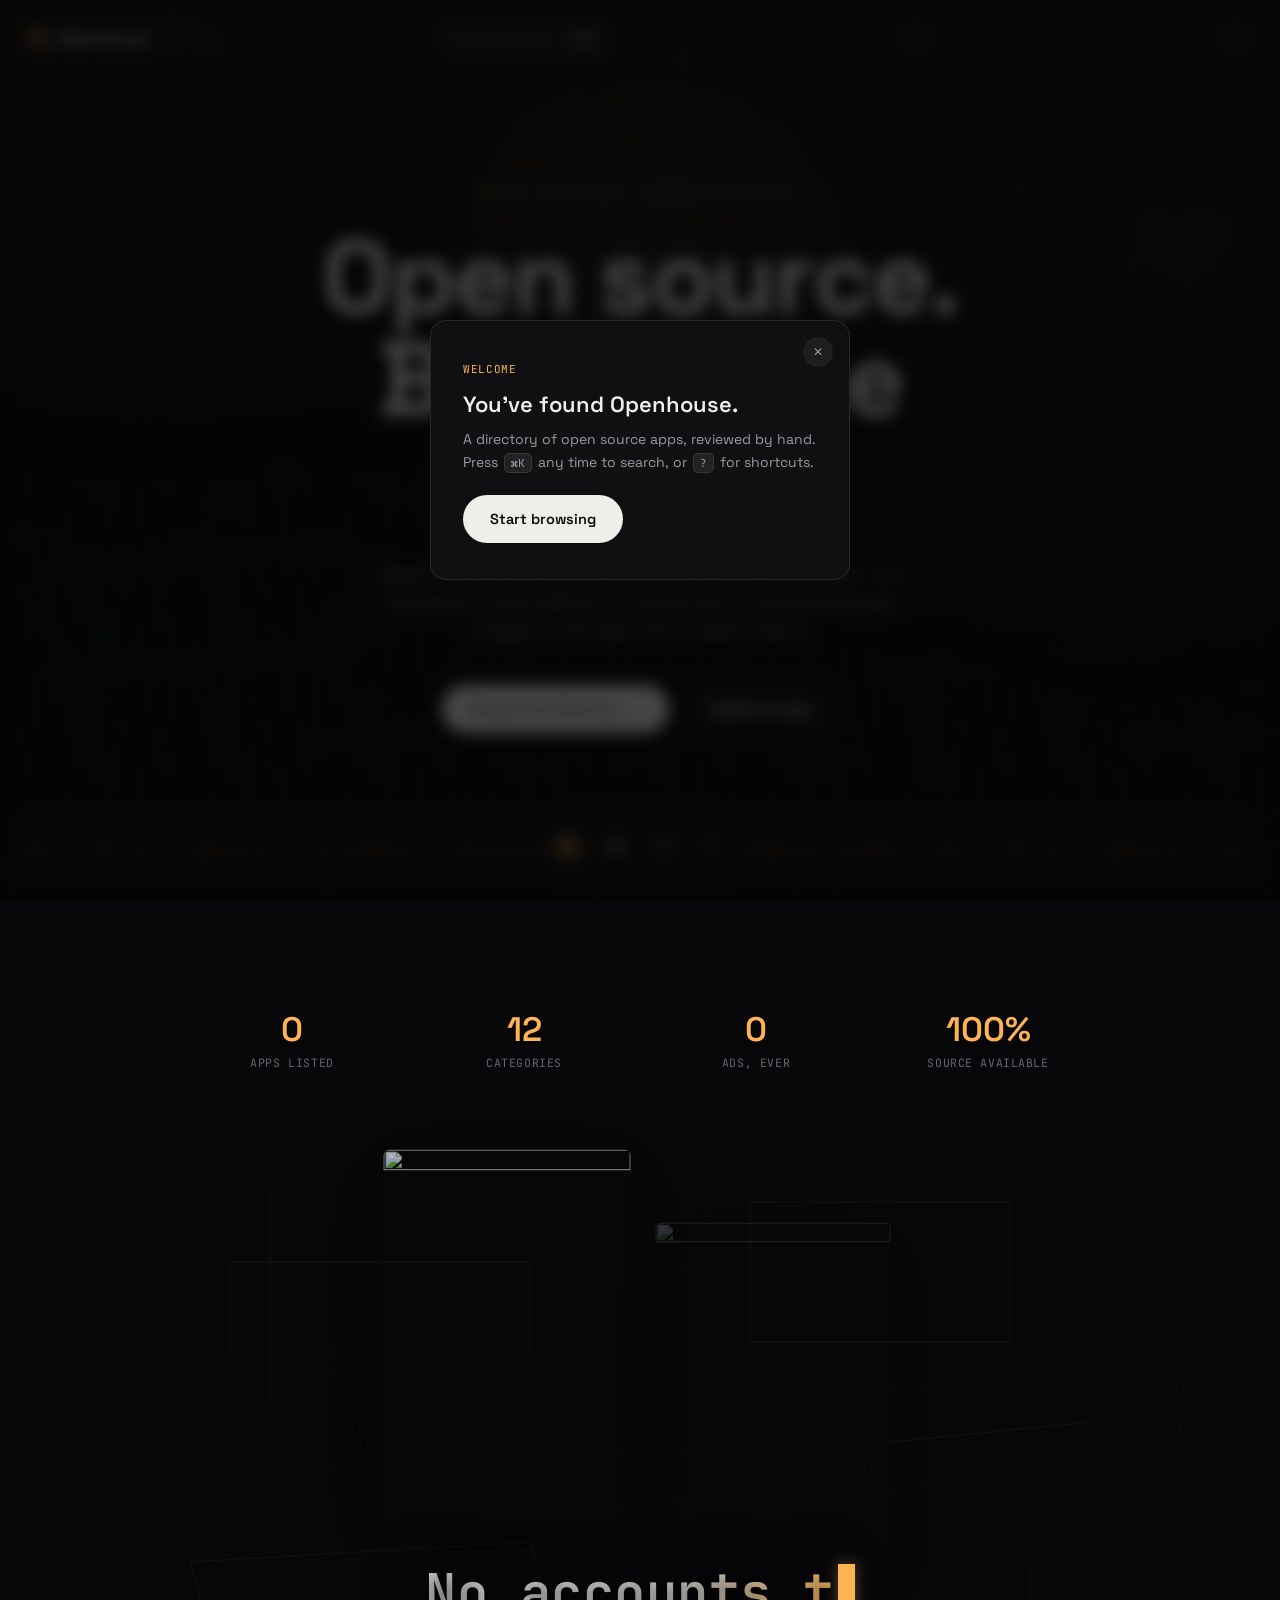
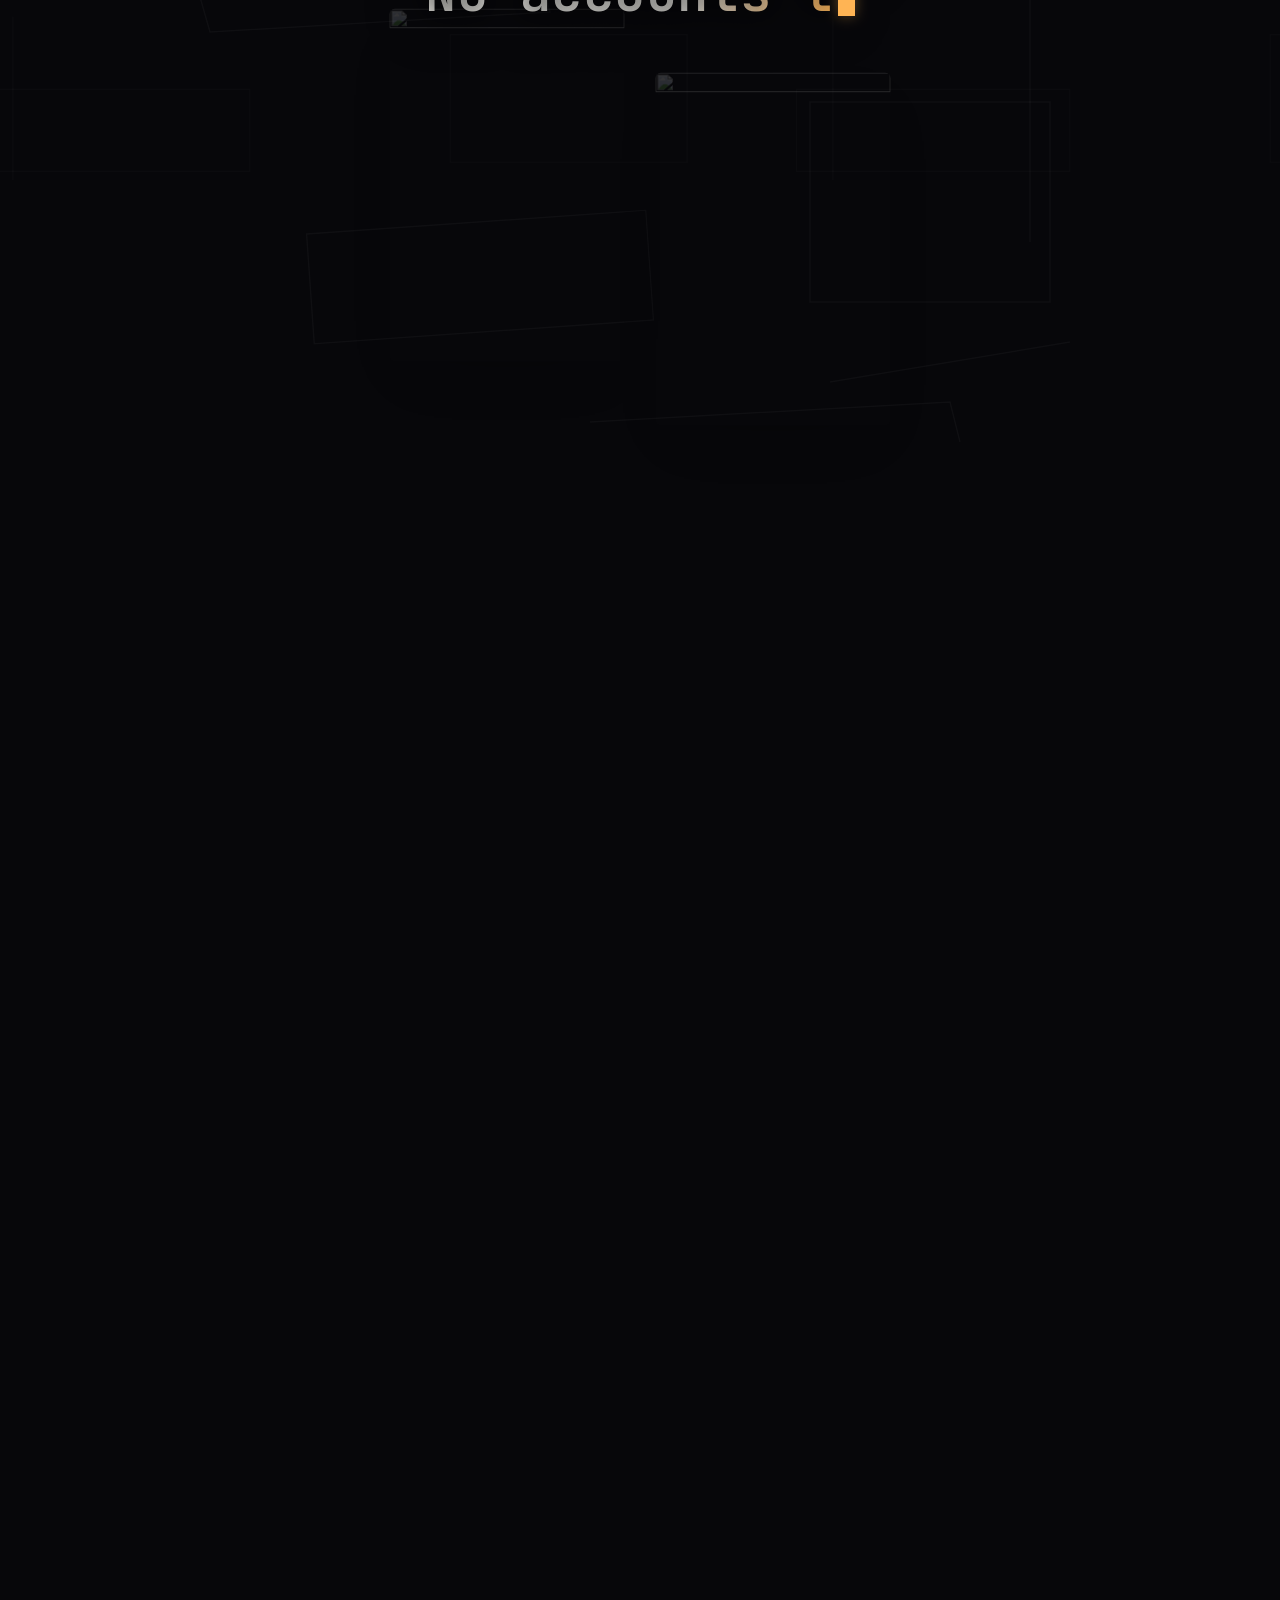
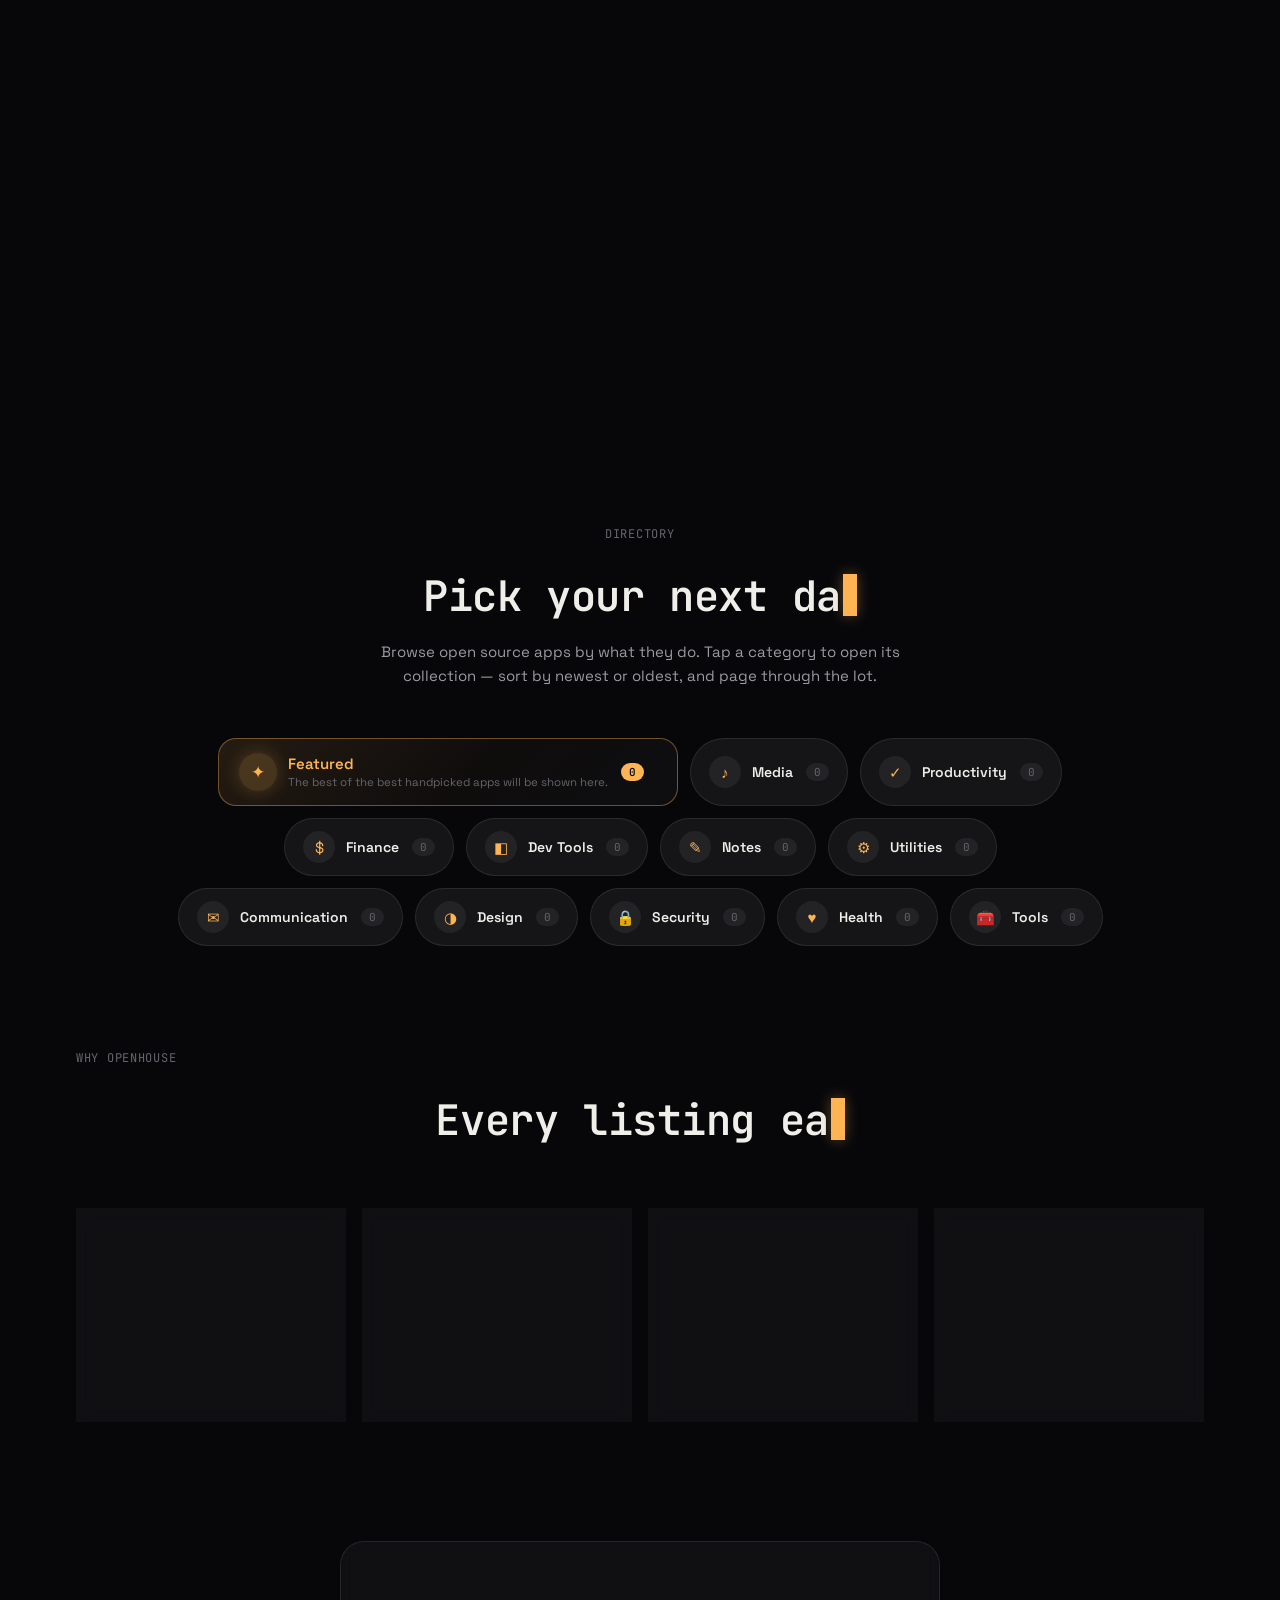
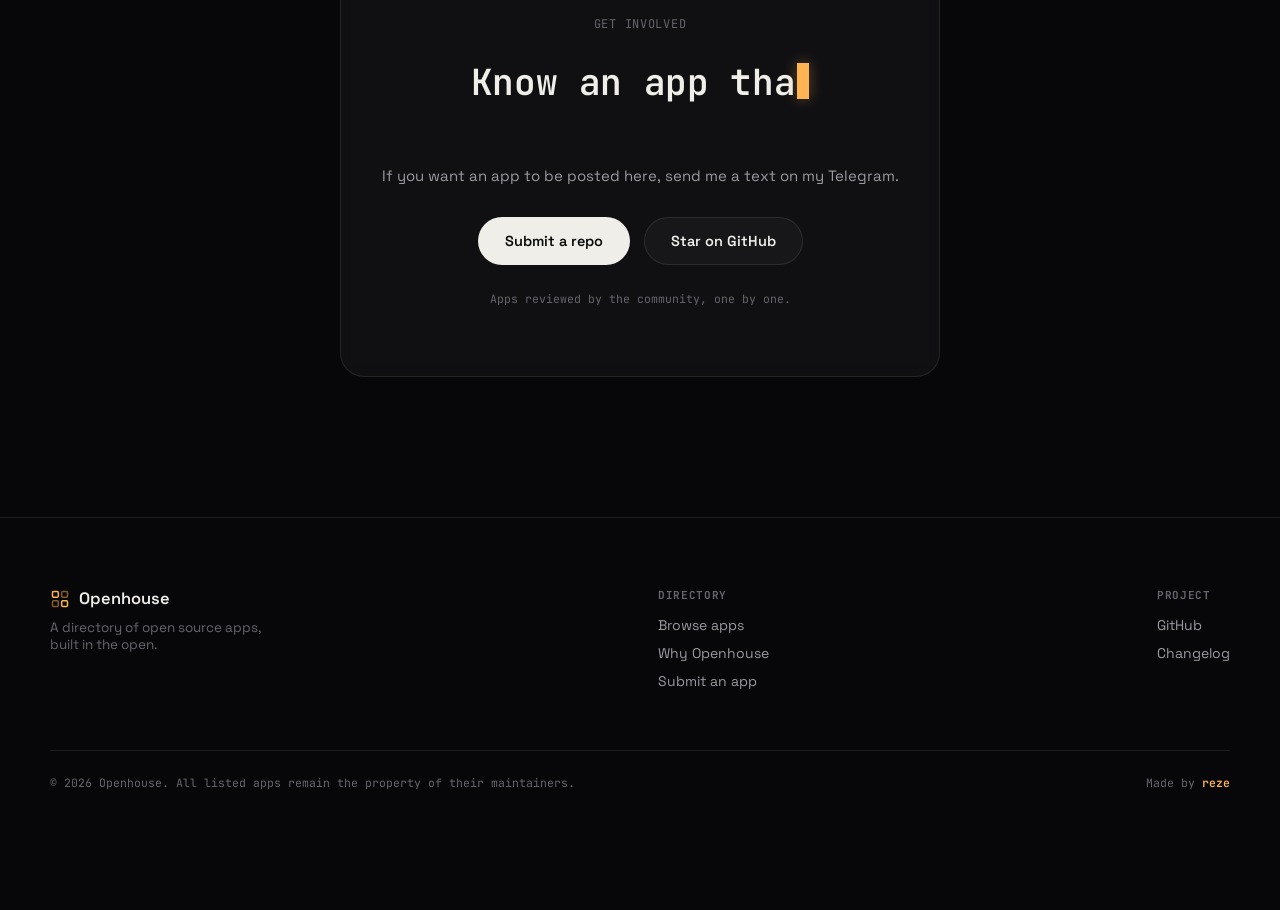
==== commit 30eef677: "Add files via upload" ====
--- a/index.html
+++ b/index.html
@@ -46,7 +46,7 @@
 <div class="scroll-progress" id="scroll-progress"></div>
 
 <button class="back-to-top" aria-label="Back to top">
-  <svg width="24" height="24" viewBox="0 0 24 24" fill="none"><path d="M12 19V5M5 12l7-7 7 7" stroke="currentColor" stroke-width="2" stroke-linecap="round" stroke-linejoin="round"/></svg>
+  <svg width="20" height="20" viewBox="0 0 24 24" fill="none"><path d="M12 19V5M5 12l7-7 7 7" stroke="currentColor" stroke-width="2" stroke-linecap="round" stroke-linejoin="round"/></svg>
 </button>
 
 <header class="topbar">
--- a/style-enhanced.css
+++ b/style-enhanced.css
@@ -312,43 +312,49 @@
   position: fixed;
   bottom: 24px;
   right: 24px;
-  width: 40px;
-  height: 40px;
-  border-radius: 50%;
-  background: var(--accent);
-  color: #0a0a0a;
-  border: none;
+  width: 44px;
+  height: 44px;
+  border-radius: 12px;
+  background: transparent;
+  color: var(--text);
+  border: 1px solid rgba(255, 255, 255, 0.15);
   cursor: pointer;
   opacity: 0;
   visibility: hidden;
   transition: opacity 0.3s ease,
               visibility 0.3s ease,
-              transform 0.3s cubic-bezier(.22, 1.3, .36, 1);
+              transform 0.3s cubic-bezier(.22, 1.3, .36, 1),
+              background 0.3s ease,
+              border-color 0.3s ease;
   z-index: 80;
-  box-shadow: 0 4px 12px rgba(255, 180, 84, 0.25);
   display: flex;
   align-items: center;
   justify-content: center;
 }
 
 .back-to-top svg {
-  width: 18px;
-  height: 18px;
+  width: 20px;
+  height: 20px;
+  transition: transform 0.3s ease;
 }
 
 .back-to-top.visible {
   opacity: 1;
   visibility: visible;
-  transform: translateY(0);
 }
 
 .back-to-top:hover {
-  transform: translateY(-3px);
-  box-shadow: 0 6px 20px rgba(255, 180, 84, 0.35);
+  background: rgba(255, 255, 255, 0.05);
+  border-color: var(--accent);
+}
+
+.back-to-top:hover svg {
+  transform: translateY(-2px);
 }
 
 .back-to-top:active {
-  transform: translateY(0) scale(0.95);
+  background: rgba(255, 255, 255, 0.1);
+  transform: scale(0.95);
 }
 
 /* ============================================================
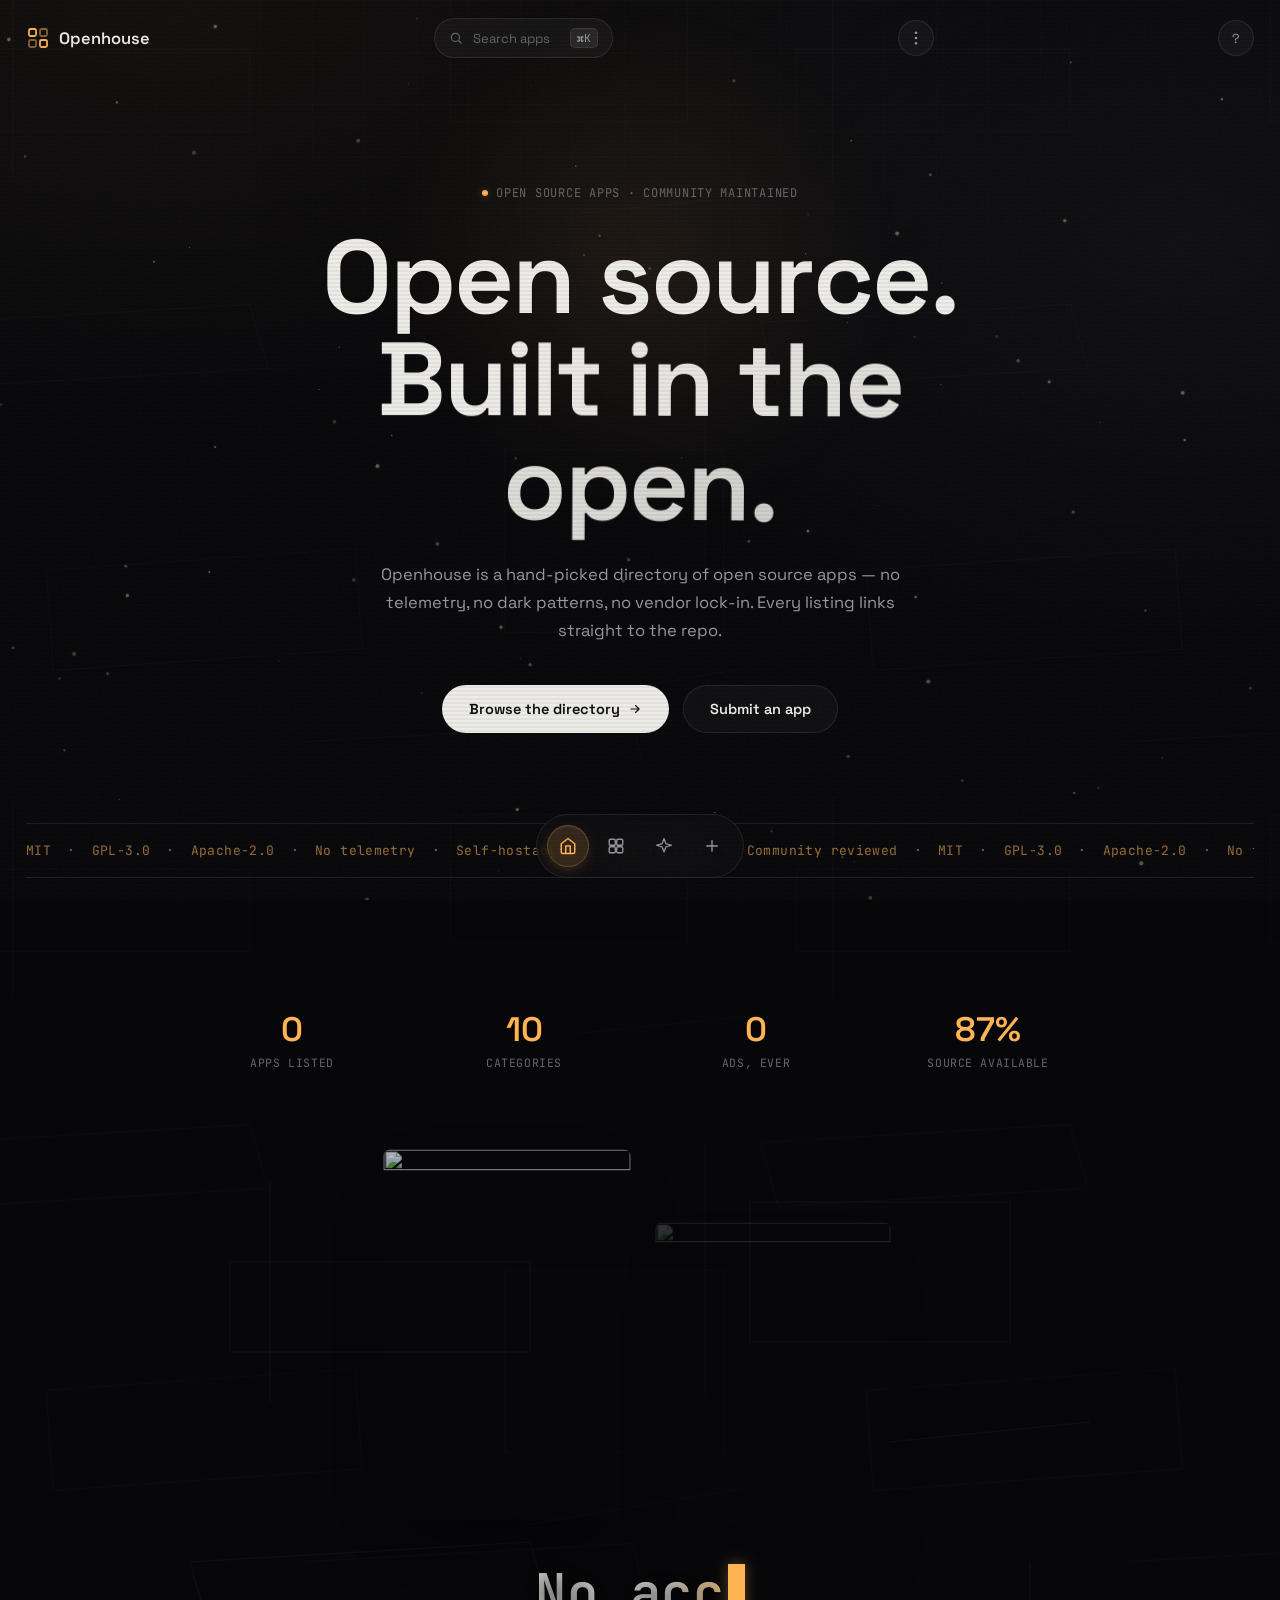
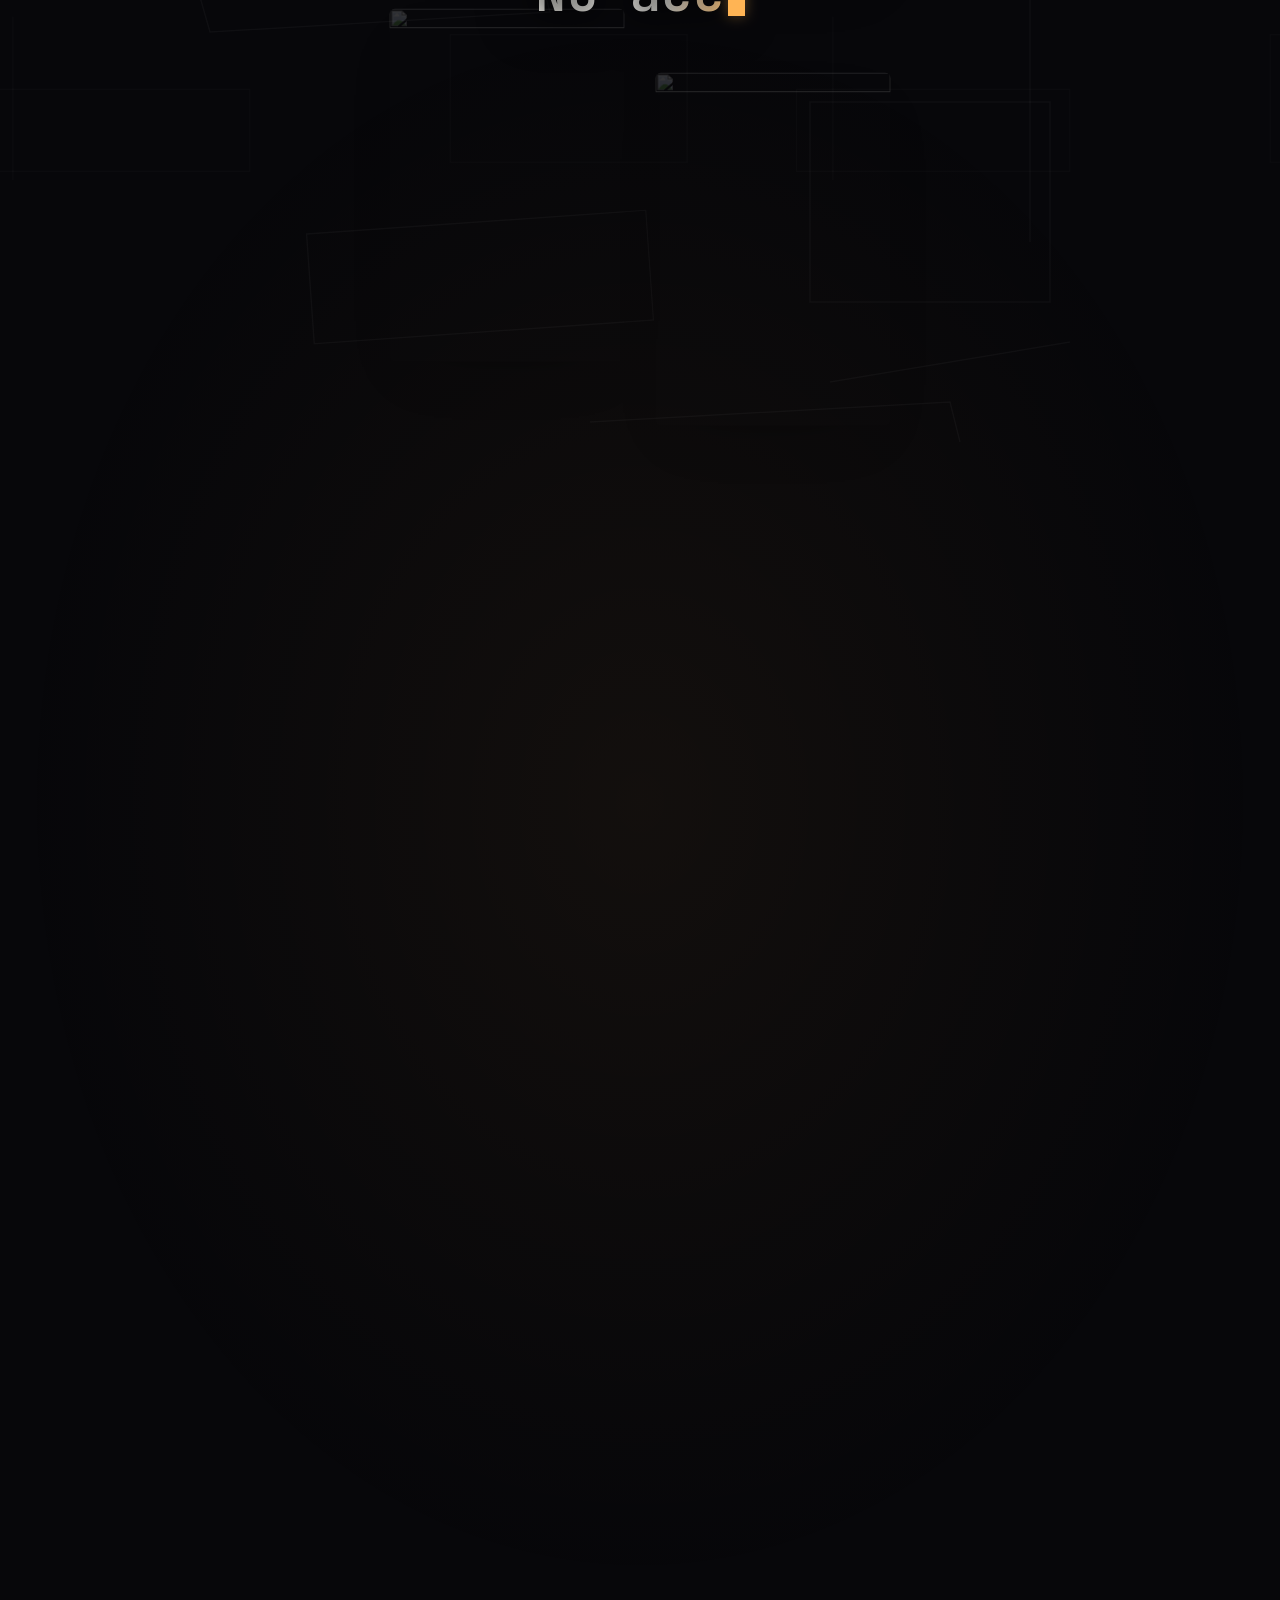
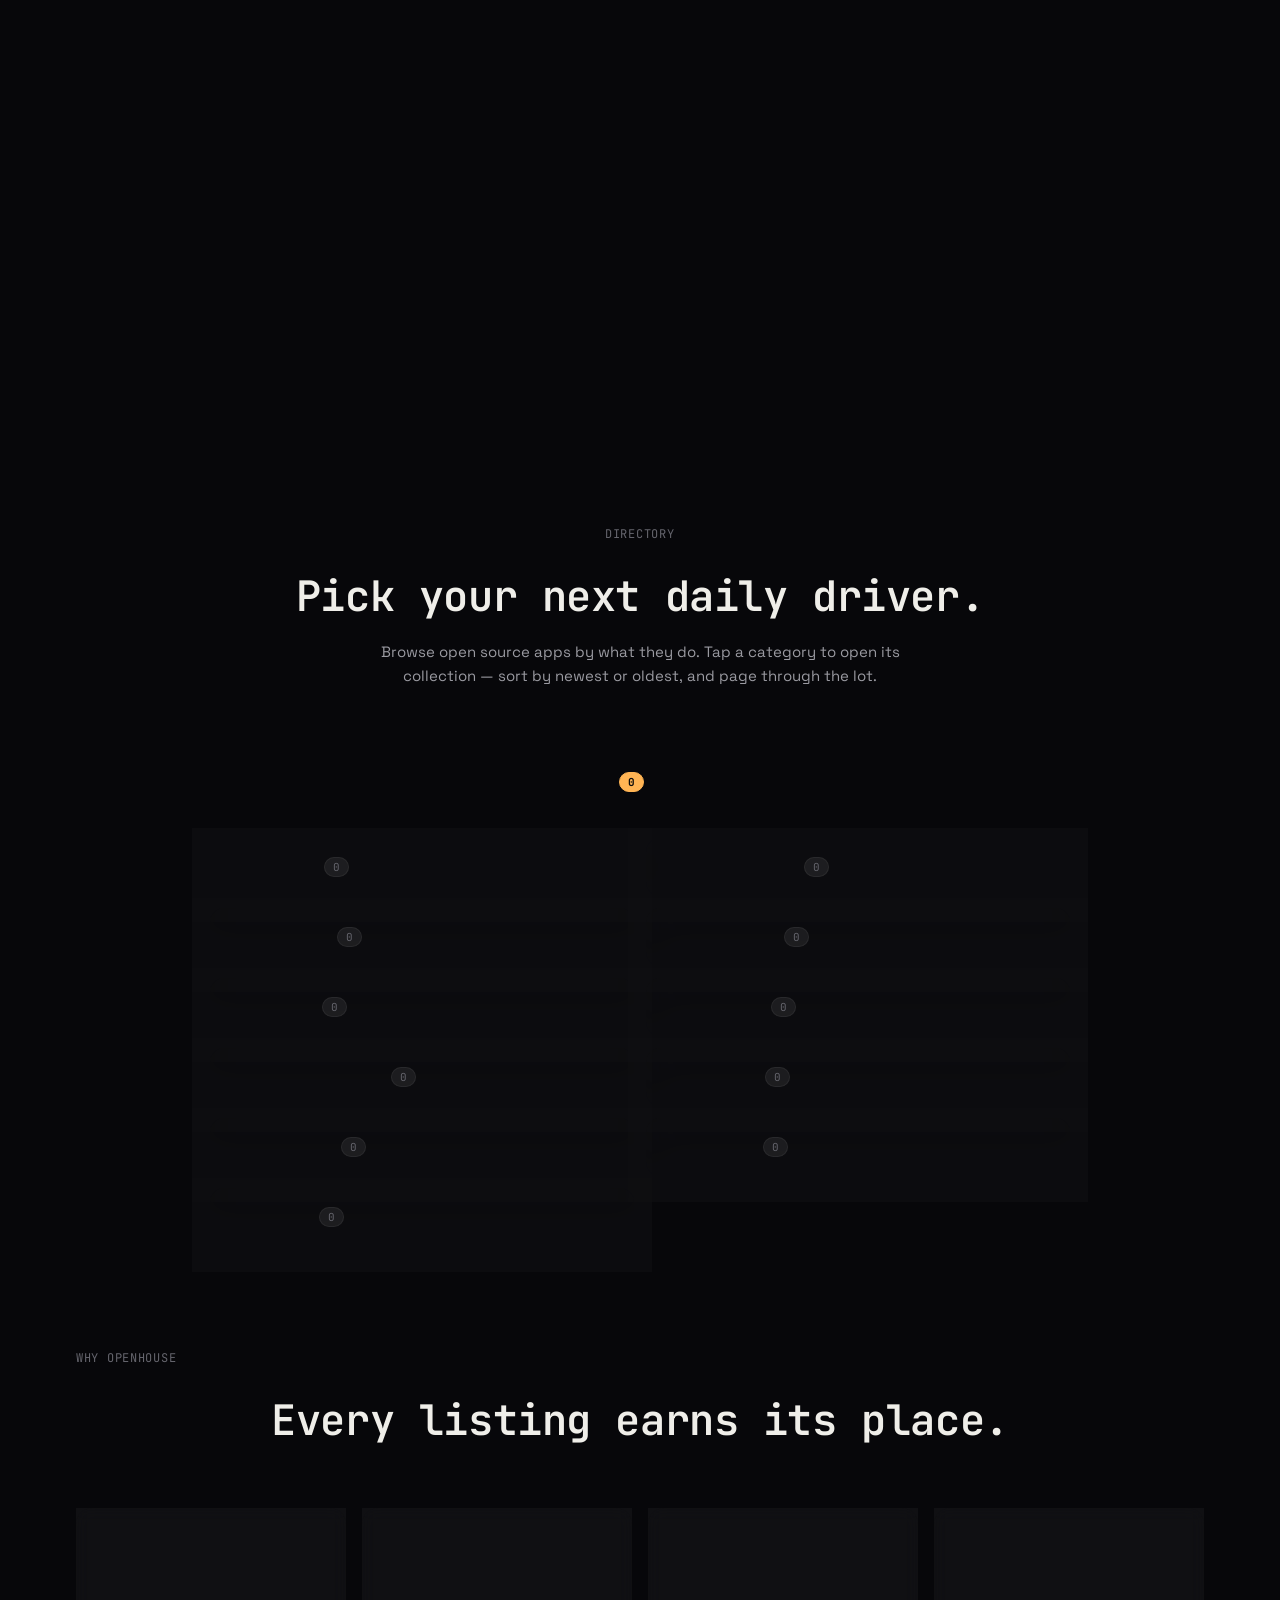
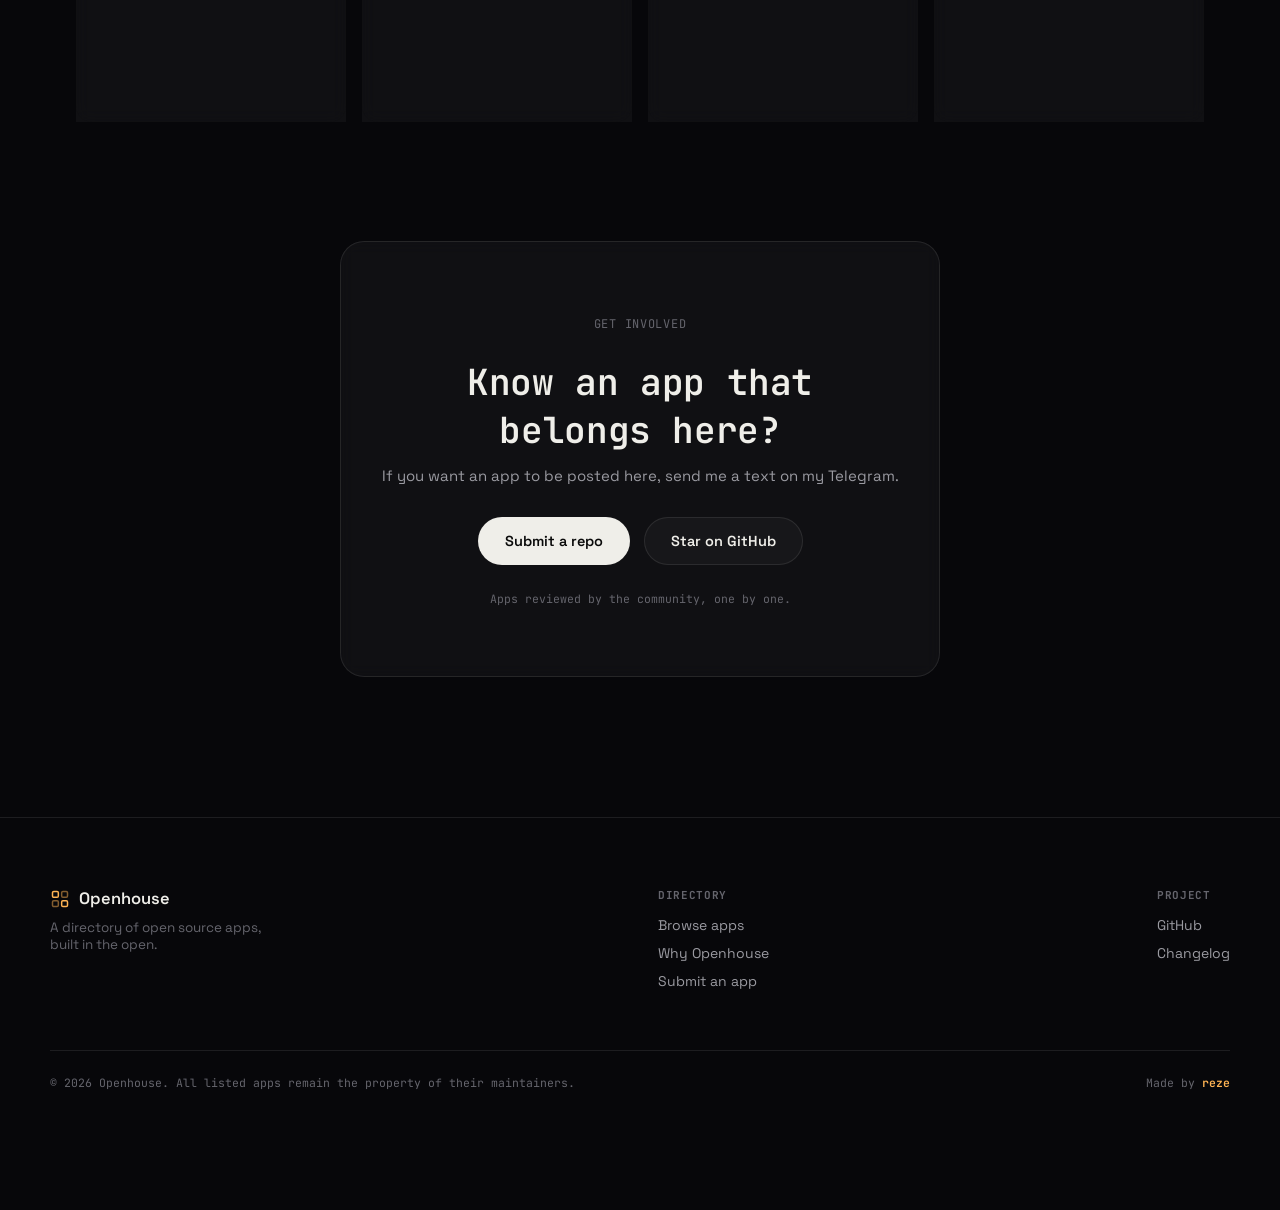
==== commit 9e85fad8: "Add files via upload" ====
--- a/index.html
+++ b/index.html
@@ -85,7 +85,7 @@
     <div class="hero-content">
       <p class="eyebrow reveal-up"><span class="dot"></span> <span id="hero-app-count">Open source</span> apps · community maintained</p>
       <h1 class="split-title" id="hero-title">Open source.<br>Built in the open.</h1>
-      <p class="hero-sub reveal-up">Openhouse is a hand-picked directory of open source apps — no telemetry, no dark patterns, no vendor lock-in. Every listing links straight to the repo. Fork it, read it, ship it.</p>
+      <p class="hero-sub reveal-up">Openhouse is a hand-picked directory of open source apps — no telemetry, no dark patterns, no vendor lock-in. Every listing links straight to the repo.</p>
       <div class="hero-actions reveal-up">
         <a class="btn btn-primary" href="#apps" data-cursor="pointer" data-magnetic>Browse the directory<svg width="14" height="14" viewBox="0 0 24 24" fill="none"><path d="M5 12h14m0 0l-6-6m6 6l-6 6" stroke="currentColor" stroke-width="2" stroke-linecap="round" stroke-linejoin="round"/></svg></a>
         <a class="btn btn-outline" href="#submit" data-cursor="pointer" data-magnetic>Submit an app</a>
@@ -208,18 +208,21 @@
 </footer>
 
 <nav class="dock" id="dock" aria-label="Quick navigation">
-  <a href="#top" data-label="Home" data-cursor="pointer"><svg width="18" height="18" viewBox="0 0 24 24" fill="none"><path d="M3 11l9-8 9 8M5 10v10h14V10" stroke="currentColor" stroke-width="1.8" stroke-linecap="round" stroke-linejoin="round"/></svg></a>
+  <a href="#top" data-label="Home" data-cursor="pointer"><svg width="18" height="18" viewBox="0 0 24 24" fill="none" stroke="currentColor" stroke-width="2" stroke-linecap="round" stroke-linejoin="round"><path d="m3 9 9-7 9 7v11a2 2 0 0 1-2 2H5a2 2 0 0 1-2-2z"/><polyline points="9 22 9 12 15 12 15 22"/></svg></a>
   <a href="#apps" data-label="Apps" data-cursor="pointer"><svg width="18" height="18" viewBox="0 0 24 24" fill="none"><rect x="3" y="3" width="8" height="8" rx="1.5" stroke="currentColor" stroke-width="1.8"/><rect x="13" y="3" width="8" height="8" rx="1.5" stroke="currentColor" stroke-width="1.8"/><rect x="3" y="13" width="8" height="8" rx="1.5" stroke="currentColor" stroke-width="1.8"/><rect x="13" y="13" width="8" height="8" rx="1.5" stroke="currentColor" stroke-width="1.8"/></svg></a>
   <a href="#features" data-label="Why us" data-cursor="pointer"><svg width="18" height="18" viewBox="0 0 24 24" fill="none"><path d="M12 2l2.6 6.9L22 11l-7.4 2.1L12 20l-2.6-6.9L2 11l7.4-2.1L12 2z" stroke="currentColor" stroke-width="1.6" stroke-linejoin="round"/></svg></a>
   <a href="#submit" data-label="Submit" data-cursor="pointer"><svg width="18" height="18" viewBox="0 0 24 24" fill="none"><path d="M12 5v14M5 12h14" stroke="currentColor" stroke-width="1.8" stroke-linecap="round"/></svg></a>
+  <span class="dock-indicator" id="dock-indicator" aria-hidden="true"></span>
 </nav>
 
 <div class="palette-overlay" id="palette-overlay">
   <div class="palette" role="dialog" aria-modal="true" aria-label="Command palette">
     <div class="palette-input-row">
-      <svg width="16" height="16" viewBox="0 0 24 24" fill="none"><circle cx="11" cy="11" r="7" stroke="currentColor" stroke-width="2"/><path d="M21 21l-4.3-4.3" stroke="currentColor" stroke-width="2" stroke-linecap="round"/></svg>
-      <input type="text" id="palette-input" placeholder="Search apps and categories…" autocomplete="off">
-      <kbd>Esc</kbd>
+      <div class="palette-input-container">
+        <svg width="16" height="16" viewBox="0 0 24 24" fill="none"><circle cx="11" cy="11" r="7" stroke="currentColor" stroke-width="2"/><path d="M21 21l-4.3-4.3" stroke="currentColor" stroke-width="2" stroke-linecap="round"/></svg>
+        <input type="text" id="palette-input" placeholder="Search apps and categories…" autocomplete="off">
+        <kbd>Esc</kbd>
+      </div>
     </div>
     <ul class="palette-results" id="palette-results"></ul>
   </div>
@@ -341,9 +344,126 @@
   <div class="modal changelog-modal" role="dialog" aria-modal="true" aria-label="Changelog">
     <button class="modal-close" id="changelog-close" data-cursor="pointer" aria-label="Close">✕</button>
     <span class="modal-eyebrow">Changelog</span>
-    <h3>What's new</h3>
-    <div class="changelog-content" id="changelog-content">
-      <p>Loading changelog...</p>
+    <h3>What's new on Openhouse.</h3>
+    <div class="changelog-tabs">
+      <button class="changelog-tab active" data-tab="website">Website</button>
+      <button class="changelog-tab" data-tab="apps">Apps</button>
+    </div>
+    <div class="changelog-content" id="changelog-website">
+      <div class="changelog-date">JULY 2026</div>
+      <div class="changelog-item">
+        <span class="changelog-icon">🌟</span>
+        <span><strong>Featured icon twinkling & shadow pulse animations</strong> added</span>
+        <span class="changelog-date-right">20 Jul</span>
+      </div>
+      <div class="changelog-item">
+        <span class="changelog-icon">🔧</span>
+        <span><strong>Search bar layout, focus shrink & mobile cut-off</strong> fixed</span>
+        <span class="changelog-date-right">20 Jul</span>
+      </div>
+      <div class="changelog-item">
+        <span class="changelog-icon">🔧</span>
+        <span><strong>Navigation dock highlight misalignment & slide transitions</strong> fixed</span>
+        <span class="changelog-date-right">20 Jul</span>
+      </div>
+      <div class="changelog-item">
+        <span class="changelog-icon">✨</span>
+        <span><strong>Enhanced hover card lift, floaters & rotate interactions</strong> added</span>
+        <span class="changelog-date-right">20 Jul</span>
+      </div>
+      <div class="changelog-item">
+        <span class="changelog-icon">✨</span>
+        <span><strong>Touch interactions & tap sounds</strong> added</span>
+        <span class="changelog-date-right">20 Jul</span>
+      </div>
+      <div class="changelog-item">
+        <span class="changelog-icon">✨</span>
+        <span><strong>Crosshair touch indicator</strong> added</span>
+        <span class="changelog-date-right">20 Jul</span>
+      </div>
+      <div class="changelog-item">
+        <span class="changelog-icon">✨</span>
+        <span><strong>Enhanced UI animations</strong> added</span>
+        <span class="changelog-date-right">19 Jul</span>
+      </div>
+      <div class="changelog-item">
+        <span class="changelog-icon">✨</span>
+        <span><strong>New modal transitions</strong> implemented</span>
+        <span class="changelog-date-right">19 Jul</span>
+      </div>
+      <div class="changelog-item">
+        <span class="changelog-icon">🔧</span>
+        <span><strong>Changelog tabs</strong> (Website/Apps) added</span>
+        <span class="changelog-date-right">20 Jul</span>
+      </div>
+      <div class="changelog-item">
+        <span class="changelog-icon">🎨</span>
+        <span><strong>Minimal jump-to-top button</strong> with blur</span>
+        <span class="changelog-date-right">20 Jul</span>
+      </div>
+      <div class="changelog-item">
+        <span class="changelog-icon">✏️</span>
+        <span><strong>Hero text updated</strong></span>
+        <span class="changelog-date-right">20 Jul</span>
+      </div>
+    </div>
+    <div class="changelog-content" id="changelog-apps" hidden>
+      <div class="changelog-date">JULY 2026</div>
+      <div class="changelog-item">
+        <span class="changelog-icon">⭐</span>
+        <span><strong>Mirai</strong> starred — now in <em>Featured</em></span>
+        <span class="changelog-date-right">19 Jul</span>
+      </div>
+      <div class="changelog-item">
+        <span class="changelog-icon">➕</span>
+        <span><strong>Clashdrive</strong> added to <em>Utilities</em></span>
+        <span class="changelog-date-right">19 Jul</span>
+      </div>
+      <div class="changelog-item">
+        <span class="changelog-icon">➕</span>
+        <span><strong>Mirai</strong> added to <em>Anime</em></span>
+        <span class="changelog-date-right">19 Jul</span>
+      </div>
+      <div class="changelog-item">
+        <span class="changelog-icon">➕</span>
+        <span><strong>Equalizer314</strong> added to <em>Tools</em></span>
+        <span class="changelog-date-right">19 Jul</span>
+      </div>
+      <div class="changelog-item">
+        <span class="changelog-icon">➕</span>
+        <span><strong>Expensy</strong> added to <em>Finance</em></span>
+        <span class="changelog-date-right">19 Jul</span>
+      </div>
+      <div class="changelog-item">
+        <span class="changelog-icon">➕</span>
+        <span><strong>Mind-Mint</strong> added to <em>Productivity</em></span>
+        <span class="changelog-date-right">19 Jul</span>
+      </div>
+      <div class="changelog-item">
+        <span class="changelog-icon">➕</span>
+        <span><strong>Stash</strong> added to <em>Music</em></span>
+        <span class="changelog-date-right">19 Jul</span>
+      </div>
+      <div class="changelog-item">
+        <span class="changelog-icon">➕</span>
+        <span><strong>youtube-music-remover</strong> added to <em>Tools</em></span>
+        <span class="changelog-date-right">19 Jul</span>
+      </div>
+      <div class="changelog-item">
+        <span class="changelog-icon">➕</span>
+        <span><strong>Med</strong> added to <em>Health</em></span>
+        <span class="changelog-date-right">19 Jul</span>
+      </div>
+      <div class="changelog-item">
+        <span class="changelog-icon">➕</span>
+        <span><strong>SecureScreen</strong> added to <em>Tools</em></span>
+        <span class="changelog-date-right">19 Jul</span>
+      </div>
+      <div class="changelog-item">
+        <span class="changelog-icon">➕</span>
+        <span><strong>SecureOTP</strong> added to <em>Productivity</em></span>
+        <span class="changelog-date-right">19 Jul</span>
+      </div>
     </div>
   </div>
 </div>
--- a/style-enhanced.css
+++ b/style-enhanced.css
@@ -315,9 +315,11 @@
   width: 44px;
   height: 44px;
   border-radius: 12px;
-  background: transparent;
+  background: rgba(255, 255, 255, 0.05);
+  backdrop-filter: blur(12px);
+  -webkit-backdrop-filter: blur(12px);
   color: var(--text);
-  border: 1px solid rgba(255, 255, 255, 0.15);
+  border: 1px solid rgba(255, 255, 255, 0.1);
   cursor: pointer;
   opacity: 0;
   visibility: hidden;
@@ -344,7 +346,7 @@
 }
 
 .back-to-top:hover {
-  background: rgba(255, 255, 255, 0.05);
+  background: rgba(255, 255, 255, 0.08);
   border-color: var(--accent);
 }
 
@@ -353,7 +355,7 @@
 }
 
 .back-to-top:active {
-  background: rgba(255, 255, 255, 0.1);
+  background: rgba(255, 255, 255, 0.12);
   transform: scale(0.95);
 }
 
@@ -561,83 +563,822 @@
    ============================================================ */
 
 .changelog-modal {
-  max-width: 600px;
-  max-height: 80vh;
+  width: min(600px, 92vw);
+  height: min(560px, 82vh);
+  max-height: 82vh;
+  display: flex;
+  flex-direction: column;
+  overflow: hidden;
+  background: rgba(18,18,22,0.90);
+  backdrop-filter: blur(20px) saturate(1.2);
+  -webkit-backdrop-filter: blur(20px) saturate(1.2);
+  border: 1px solid var(--panel-border);
+  border-radius: 20px;
+  box-shadow: 0 24px 64px -24px rgba(0,0,0,0.85), inset 0 1px 0 rgba(255,255,255,0.06);
+}
+
+.changelog-tabs {
+  display: flex;
+  gap: 0.5rem;
+  margin: 1rem 0;
+}
+
+.changelog-tab {
+  padding: 0.5rem 1.25rem;
+  border: 1px solid rgba(255, 255, 255, 0.15);
+  background: transparent;
+  color: var(--text-dim);
+  border-radius: 20px;
+  cursor: pointer;
+  transition: all 0.3s ease;
+  font-size: 0.875rem;
+  font-weight: 500;
+}
+
+.changelog-tab:hover {
+  border-color: var(--accent);
+  color: var(--text);
+}
+
+.changelog-tab.active {
+  background: var(--accent);
+  border-color: var(--accent);
+  color: #0a0a0a;
+}
+
+.changelog-content {
+  flex: 1;
+  margin-top: 0;
   overflow-y: auto;
-}
-
-.changelog-content {
-  margin-top: 1rem;
-}
+  scrollbar-width: none;
+  -ms-overflow-style: none;
+}
+.changelog-content::-webkit-scrollbar{ display:none; width:0; height:0; }
 
 .changelog-content p {
   color: var(--text-dim);
   line-height: 1.7;
 }
 
-.changelog-content ul {
-  list-style: none;
-  padding: 0;
-  margin: 0;
-}
-
-.changelog-content li {
-  padding: 0.75rem 0;
-  border-bottom: 1px solid rgba(255, 255, 255, 0.08);
-  color: var(--text-dim);
-}
-
-.changelog-content li:last-child {
-  border-bottom: none;
-}
-
-.changelog-content .changelog-date {
+.changelog-date {
   color: var(--accent);
   font-weight: 600;
-  margin-bottom: 0.5rem;
-}
-
-.changelog-content .changelog-item {
+  font-size: 0.75rem;
+  text-transform: uppercase;
+  letter-spacing: 0.05em;
+  margin: 1rem 0 0.75rem;
+  padding-bottom: 0.5rem;
+  border-bottom: 1px solid rgba(255, 255, 255, 0.08);
+}
+
+.changelog-item {
   display: flex;
   gap: 0.75rem;
-  align-items: flex-start;
-}
-
-.changelog-content .changelog-action {
-  font-size: 0.875rem;
-  padding: 0.125rem 0.5rem;
-  border-radius: 4px;
-  background: rgba(255, 255, 255, 0.08);
+  align-items: center;
+  padding: 0.625rem 0;
+  border-bottom: 1px solid rgba(255, 255, 255, 0.04);
+  color: var(--text);
+  font-size: 0.9375rem;
+}
+
+.changelog-item:last-child {
+  border-bottom: none;
+}
+
+.changelog-icon {
+  color: var(--accent);
+  font-size: 1rem;
+  width: 1.25rem;
+  text-align: center;
+  flex-shrink: 0;
+}
+
+.changelog-date-right {
   color: var(--text-dim);
-  text-transform: uppercase;
+  font-size: 0.75rem;
+  margin-left: auto;
+  flex-shrink: 0;
+}
+
+.changelog-item strong {
+  color: var(--text);
+}
+
+.changelog-item em {
+  color: var(--accent);
+  font-style: normal;
   font-weight: 500;
-  flex-shrink: 0;
-}
-
-.changelog-content .changelog-action.added { background: rgba(82, 196, 141, 0.15); color: #52c48d; }
-.changelog-content .changelog-action.edited { background: rgba(255, 180, 84, 0.15); color: #ffb454; }
-.changelog-content .changelog-action.deleted { background: rgba(255, 85, 85, 0.15); color: #ff5555; }
-.changelog-content .changelog-action.moved { background: rgba(88, 101, 242, 0.15); color: #5865f2; }
-.changelog-content .changelog-action.starred { background: rgba(255, 215, 0, 0.15); color: #ffd700; }
-.changelog-content .changelog-action.unstarred { background: rgba(139, 69, 19, 0.15); color: #8b4513; }
-.changelog-content .changelog-action.retagged { background: rgba(106, 90, 205, 0.15); color: #6a5acd; }
-
-/* ============================================================
-   18. REDUCED MOTION SUPPORT
-   ============================================================ */
-
-@media (prefers-reduced-motion: reduce) {
-  *,
-  *::before,
-  *::after {
-    animation-duration: 0.001ms !important;
-    animation-iteration-count: 1 !important;
-    transition-duration: 0.001ms !important;
-  }
-  
-  .modal-overlay,
-  .modal,
-  .toast {
-    transition: opacity 0.2s ease, visibility 0.2s ease;
-  }
-}
+}
+
+/* ============================================================
+   19. TOUCH INTERACTIONS
+   ============================================================ */
+
+/* Touch-specific active states for better feedback */
+@media (hover: none) {
+  /* Buttons - scale down on tap */
+  .btn,
+  .btn-primary,
+  .btn-outline,
+  [data-magnetic],
+  .cat-pill,
+  .palette-trigger,
+  .icon-btn {
+    transition: transform 0.15s cubic-bezier(.22, 1.3, .36, 1),
+                background 0.15s ease,
+                border-color 0.15s ease;
+  }
+
+  .btn:active,
+  .btn-primary:active,
+  .btn-outline:active,
+  [data-magnetic]:active,
+  .cat-pill:active,
+  .palette-trigger:active,
+  .icon-btn:active {
+    transform: scale(0.96) !important;
+  }
+
+  /* Cards - subtle press effect */
+  .feature-card:active,
+  .download-card:active,
+  .cat-app:active {
+    transform: scale(0.98) !important;
+    filter: brightness(0.95);
+  }
+
+  /* Dock icons - bounce on tap */
+  .dock a:active,
+  .dock button:active {
+    transform: scale(0.9) !important;
+  }
+
+  /* Modal close buttons */
+  .modal-close:active {
+    transform: scale(0.9) !important;
+  }
+
+  /* Footer links */
+  .footer-col a:active {
+    transform: scale(0.98);
+    color: var(--accent) !important;
+  }
+
+  /* Topbar brand */
+  .brand:active {
+    transform: scale(0.98);
+  }
+
+  /* Touch ripple effect for buttons */
+  .btn::after {
+    content: '';
+    position: absolute;
+    inset: 0;
+    border-radius: inherit;
+    background: radial-gradient(circle, rgba(255,255,255,0.3) 0%, transparent 70%);
+    opacity: 0;
+    pointer-events: none;
+    transition: opacity 0.3s ease;
+  }
+
+  .btn:active::after {
+    opacity: 1;
+  }
+
+  .btn-primary:active::after {
+    background: radial-gradient(circle, rgba(255,255,255,0.4) 0%, transparent 70%);
+  }
+}
+
+/* Touch-specific cursor styles */
+@media (hover: none) {
+  [data-cursor="pointer"] {
+    cursor: pointer;
+  }
+}
+
+/* ============================================================
+   19. TOUCH CROSSHAIR INDICATOR
+   ============================================================ */
+
+@keyframes crosshairHit {
+  0% {
+    opacity: 0;
+    transform: translate(-50%, -50%) scale(0.5);
+  }
+  50% {
+    opacity: 1;
+    transform: translate(-50%, -50%) scale(1.2);
+  }
+  100% {
+    opacity: 0;
+    transform: translate(-50%, -50%) scale(1);
+  }
+}
+
+#touch-crosshair {
+  position: fixed;
+  pointer-events: none;
+  width: 20px;
+  height: 20px;
+  opacity: 0;
+  z-index: 9999;
+  transform: translate(-50%, -50%) scale(0.5);
+}
+
+#touch-crosshair.active {
+  animation: crosshairHit 0.15s ease-out forwards;
+}
+
+#touch-crosshair::before,
+#touch-crosshair::after {
+  content: '';
+  position: absolute;
+  top: 50%;
+  left: 50%;
+  background: var(--accent);
+  transform: translate(-50%, -50%);
+  border-radius: 1px;
+}
+
+#touch-crosshair::before {
+  width: 2px;
+  height: 14px;
+  box-shadow: 0 0 6px rgba(255, 180, 84, 0.8);
+}
+
+/* ============================================================
+   20. CATEGORY PILLS AUTO-ADJUST LAYOUT
+   ============================================================ */
+
+.cat-grid {
+  display: grid !important;
+  grid-template-columns: repeat(auto-fill, minmax(min(200px, 100%), 1fr));
+  gap: 0.75rem;
+  align-items: start;
+  justify-content: center;
+}
+
+.cat-pill {
+  grid-column: span 1;
+  min-width: 0;
+}
+
+/* Adjust for different screen sizes */
+@media (min-width: 600px) {
+  .cat-grid {
+    grid-template-columns: repeat(auto-fill, minmax(min(250px, 100%), 1fr));
+    gap: 1rem;
+  }
+}
+
+
+/* Cross X tiny */
+#touch-crosshair{position:fixed;left:0;top:0;width:18px;height:18px;pointer-events:none;z-index:99999;opacity:0;transform:translate(-50%,-50%) scale(0.4);}
+#touch-crosshair::before,#touch-crosshair::after{display:none!important}
+#touch-crosshair .ch-cross{position:absolute;inset:0;display:flex;align-items:center;justify-content:center}
+#touch-crosshair .ch-cross::before,#touch-crosshair .ch-cross::after{content:'';position:absolute;width:10px;height:1.6px;background:var(--accent);border-radius:999px;top:50%;left:50%;box-shadow:0 0 6px var(--accent-glow)}
+#touch-crosshair .ch-cross::before{transform:translate(-50%,-50%) rotate(45deg)}
+#touch-crosshair .ch-cross::after{transform:translate(-50%,-50%) rotate(-45deg)}
+#touch-crosshair .ch-dot{position:absolute;left:50%;top:50%;width:2px;height:2px;background:var(--accent);border-radius:50%;transform:translate(-50%,-50%)}
+#touch-crosshair .ch-ring{position:absolute;inset:0;border:1px solid rgba(255,180,84,0.7);border-radius:50%;transform:scale(0.3);opacity:0}
+@keyframes crossHitPopV2{0%{opacity:0;transform:translate(-50%,-50%) scale(0.2)}22%{opacity:1;transform:translate(-50%,-50%) scale(1.15)}70%{opacity:1;transform:translate(-50%,-50%) scale(1)}100%{opacity:0;transform:translate(-50%,-50%) scale(0.9)}}
+@keyframes ringHitV2{0%{transform:scale(0.25);opacity:0.8}100%{transform:scale(1.9);opacity:0}}
+#touch-crosshair.active{animation:crossHitPopV2 460ms cubic-bezier(.22,1.3,.36,1) forwards}
+#touch-crosshair.active .ch-ring{animation:ringHitV2 460ms ease-out forwards}
+
+
+/* v6 FINAL - Featured distinct + nav blur for pills */
+.cat-grid{
+  display:grid !important;
+  grid-template-columns:1fr !important;
+  gap:10px !important;
+  max-width:720px !important;
+  margin:0 auto !important;
+  padding:0 16px !important;
+  background:none !important;border:none !important;backdrop-filter:none !important;box-shadow:none !important;
+}
+.cat-grid::before{display:none !important}
+@media(min-width:600px){.cat-grid{grid-template-columns:repeat(2,minmax(0,1fr)) !important;padding:0 20px !important;max-width:840px !important;gap:12px !important}}
+@media(min-width:1000px){.cat-grid{max-width:900px !important}}
+
+.cat-pill{
+  position:relative !important;display:flex !important;align-items:center !important;gap:12px !important;
+  padding:12px 14px !important;min-height:56px !important;border-radius:14px !important;
+  background:rgba(15,15,18,0.68) !important;border:1px solid rgba(255,255,255,0.08) !important;
+  backdrop-filter:blur(16px) saturate(1.2) !important;-webkit-backdrop-filter:blur(16px) saturate(1.2) !important;
+  box-shadow:0 8px 24px -18px rgba(0,0,0,0.7), inset 0 1px 0 rgba(255,255,255,0.05) !important;
+}
+.cat-pill:hover{background:rgba(15,15,18,0.84) !important;border-color:rgba(255,255,255,0.14) !important;transform:translateY(-1px) !important}
+.cat-pill .cat-ico{width:32px !important;height:32px !important;min-width:32px !important;border-radius:10px !important;background:rgba(255,255,255,0.07) !important;border:1px solid rgba(255,255,255,0.08) !important}
+.cat-pill .cat-name{font-size:14px !important;font-weight:560 !important;line-height:1.25 !important;white-space:normal !important;overflow:visible !important;display:-webkit-box !important;-webkit-line-clamp:2 !important;-webkit-box-orient:vertical !important}
+.cat-pill .cat-count{background:rgba(255,255,255,0.07) !important;border:1px solid rgba(255,255,255,0.06) !important}
+
+.cat-pill-featured{
+  grid-column:1/-1 !important;
+  min-height:88px !important;
+  padding:16px 18px !important;
+  border-radius:18px !important;
+  background:radial-gradient(ellipse 80% 120% at 10% 50%, rgba(255,180,84,0.24), transparent 60%), linear-gradient(100deg, rgba(255,180,84,0.14), rgba(255,180,84,0.04)), rgba(15,15,18,0.82) !important;
+  border:1px solid rgba(255,180,84,0.32) !important;
+  backdrop-filter:blur(18px) saturate(1.3) !important;-webkit-backdrop-filter:blur(18px) saturate(1.3) !important;
+  box-shadow:0 16px 40px -20px rgba(255,180,84,0.40), inset 0 1px 0 rgba(255,255,255,0.10) !important;
+  background-size:200% 200%, 100% 100%, 100% 100% !important;
+  animation:featShift 6s ease-in-out infinite !important;
+}
+@keyframes featShift{0%{background-position:0% 50%}50%{background-position:100% 50%}100%{background-position:0% 50%}}
+@keyframes featShimmer{0%{transform:translateX(-120%)}100%{transform:translateX(120%)}}
+.cat-pill-featured::before{content:'' !important;position:absolute !important;inset:0 !important;background:linear-gradient(105deg, transparent 30%, rgba(255,255,255,0.10) 50%, transparent 70%) !important;transform:translateX(-120%) !important;animation:featShimmer 3.2s ease-in-out infinite !important;pointer-events:none !important;z-index:2 !important}
+.cat-pill-featured .cat-ico{width:44px !important;height:44px !important;min-width:44px !important;border-radius:12px !important;background:var(--accent) !important;border:1px solid rgba(255,180,84,0.4) !important;color:#0a0a0a !important;font-size:20px !important}
+.cat-pill-featured .cat-name{font-size:16px !important;font-weight:700 !important;color:var(--accent) !important;-webkit-line-clamp:1 !important}
+.cat-pill-featured .cat-count{background:var(--accent) !important;color:#0a0a0a !important;border-color:var(--accent) !important;font-weight:700 !important}
+
+
+
+
+/* ========== FIX 2 & 3: Auto-scroll + located flash blink ========== */
+.cat-app{
+  /* ensure base animation doesn't restart on located removal */
+  animation: catCardIn .55s cubic-bezier(.22,1.2,.36,1) both;
+  will-change: transform, opacity;
+}
+.cat-app.located{
+  border-color: var(--accent) !important;
+  box-shadow: 0 0 0 2px rgba(255,180,84,0.45), 0 0 24px rgba(255,180,84,0.22) !important;
+  transform: scale(1.01) !important;
+  z-index: 2;
+  /* Do NOT override animation - keep catCardIn from base to avoid restart blink */
+}
+.cat-app.located::after{
+  content: '';
+  position: absolute;
+  inset: -2px;
+  border: 2px solid var(--accent);
+  border-radius: inherit;
+  pointer-events: none;
+  opacity: 0;
+  animation: locatedBorderFlash 2.2s var(--ease) forwards;
+}
+@keyframes locatedBorderFlash{
+  0%{ opacity: 1; transform: scale(1.03); box-shadow: 0 0 0 4px rgba(255,180,84,0.5); }
+  40%{ opacity: 0.8; transform: scale(1); }
+  100%{ opacity: 0; transform: scale(1); }
+}
+@keyframes locatedFlash{
+  0%{ box-shadow:0 0 0 3px rgba(255,180,84,.55), 0 0 34px rgba(255,180,84,.3); }
+  100%{ box-shadow:0 0 0 2px rgba(255,180,84,.2), 0 0 16px rgba(255,180,84,.1); }
+}
+
+
+
+
+
+/* ========== FIX 1 v3: Search bar popup - small centered, no full-screen, fix cut off ========== */
+.palette-input-container input{
+  min-width: 0;
+  flex: 1;
+}
+.palette-overlay{
+  overscroll-behavior: contain;
+}
+/* Keep popup small centered like before */
+@media (max-width: 640px){
+  .palette-overlay{
+    align-items: flex-start !important;
+    justify-content: center !important;
+    padding: 16px 12px !important;
+    padding-top: max(16px, 10vh) !important;
+  }
+  .palette{
+    width: min(92vw, 440px) !important;
+    max-width: 92vw !important;
+    max-height: min(70vh, 440px) !important;
+    max-height: min(70dvh, 440px) !important;
+    border-radius: 16px !important;
+    border: 1px solid var(--panel-border) !important;
+    display: flex !important;
+    flex-direction: column !important;
+    margin: 0 auto !important;
+    overflow: hidden !important;
+    transform: translateY(-10px) scale(.98) !important;
+  }
+  .palette-overlay.open .palette{
+    transform: translateY(0) scale(1) !important;
+  }
+  .palette-input-row{
+    padding: 14px 16px !important;
+    gap: 10px !important;
+    flex-shrink: 0 !important;
+  }
+  .palette-input-container input{
+    font-size: 16px !important; /* prevent iOS zoom */
+    min-width: 0 !important;
+  }
+  .palette-input-container kbd{
+    flex-shrink: 0 !important;
+  }
+  /* Hide categories/results list by default - only show when typing */
+  .palette-results{
+    display: none !important;
+  }
+  .palette-results.has-results{
+    display: block !important;
+    max-height: 50vh !important;
+    overflow-y: auto !important;
+    -webkit-overflow-scrolling: touch !important;
+  }
+  .palette-results li{
+    padding: 10px 12px !important;
+  }
+}
+
+/* Desktop: also hide empty results to match request - only search bar with dismiss */
+.palette-results{
+  scrollbar-width: none;
+  display: none; /* hidden by default - only search bar like before */
+}
+.palette-results.has-results{
+  display: block !important;
+}
+.palette-results:empty{
+  display: none !important;
+}
+.palette-results::-webkit-scrollbar{ display:none; }
+
+
+
+/* ========== FIX: Auto-scroll should NOT outline app at all ========== */
+.cat-app.located{
+  border-color: var(--panel-border) !important;
+  box-shadow: none !important;
+  transform: none !important;
+  animation: none !important;
+}
+.cat-app.located::after{
+  display: none !important;
+}
+.cat-app{
+  /* ensure no outline flash */
+  outline: none !important;
+}
+
+/* ========== Modern Search Bar ========== */
+.palette{
+  background: rgba(18,18,22,0.88) !important;
+  backdrop-filter: blur(20px) saturate(1.2) !important;
+  -webkit-backdrop-filter: blur(20px) saturate(1.2) !important;
+  border: 1px solid rgba(255,255,255,0.10) !important;
+  border-radius: 20px !important;
+  box-shadow: 0 24px 64px -24px rgba(0,0,0,0.85), inset 0 1px 0 rgba(255,255,255,0.06) !important;
+  overflow: hidden !important;
+}
+.palette-input-row{
+  padding: 18px 20px !important;
+  gap: 12px !important;
+  background: linear-gradient(180deg, rgba(255,255,255,0.05), transparent) !important;
+  border-bottom: 1px solid rgba(255,255,255,0.06) !important;
+}
+.palette-input-container svg{
+  color: var(--text-faint) !important;
+  flex-shrink: 0 !important;
+}
+.palette-input-container input{
+  flex: 1 !important;
+  background: rgba(255,255,255,0.05) !important;
+  border: 1px solid rgba(255,255,255,0.08) !important;
+  border-radius: 12px !important;
+  padding: 10px 14px !important;
+  font-size: 15px !important;
+  font-weight: 500 !important;
+  color: var(--text) !important;
+  transition: border-color 0.2s ease, background 0.2s ease, box-shadow 0.2s ease !important;
+}
+.palette-input-container input:focus{
+  background: rgba(255,255,255,0.08) !important;
+  border-color: rgba(255,180,84,0.32) !important;
+  box-shadow: 0 0 0 3px rgba(255,180,84,0.14) !important;
+}
+.palette-input-container input::placeholder{
+  color: var(--text-faint) !important;
+}
+.palette-input-container kbd{
+  background: rgba(255,255,255,0.08) !important;
+  border: 1px solid rgba(255,255,255,0.10) !important;
+  border-radius: 8px !important;
+  padding: 6px 10px !important;
+  font-size: 11px !important;
+  font-weight: 600 !important;
+  color: var(--text-dim) !important;
+  box-shadow: 0 1px 0 rgba(255,255,255,0.06) inset !important;
+}
+
+/* ========== Dock Fluid Indicator - smooth switch animation ========== */
+.dock{
+  position: fixed !important;
+  /* keep existing styles but ensure indicator container */
+}
+.dock{
+  position: fixed !important;
+}
+.dock-indicator{
+  position: absolute;
+  top: 10px;
+  left: 10px;
+  width: 42px;
+  height: 42px;
+  border-radius: 50%;
+  background: rgba(255,180,84,0.16);
+  border: 1px solid rgba(255,180,84,0.24);
+  box-shadow: 0 4px 18px -8px rgba(255,180,84,0.55), inset 0 1px 0 rgba(255,255,255,0.08);
+  pointer-events: none;
+  z-index: 0;
+  opacity: 0;
+  transform: translateX(0) translateY(0);
+  transition: transform 0.45s cubic-bezier(.22, 1.4, .36, 1), opacity 0.25s ease, background 0.3s ease;
+  will-change: transform;
+}
+.dock a{
+  position: relative;
+  z-index: 1;
+  width: 42px;
+  height: 42px;
+}
+.dock a.active{
+  background: transparent !important;
+  color: var(--accent) !important;
+}
+.dock a.active svg *{
+  stroke: var(--accent) !important;
+  fill: none !important;
+}
+.dock-indicator.show{
+  opacity: 1;
+}
+
+
+
+/* ========== FIX: Lazy updated timestamp shifts card size */
+.cat-updated{
+  display: block;
+  min-height: 14px;
+  font-size: 11px;
+  line-height: 1.2;
+  font-family: var(--font-mono);
+  color: var(--text-faint);
+  margin-top: 6px;
+}
+.cat-updated[hidden]{
+  display: block !important;
+  visibility: hidden !important;
+  min-height: 14px !important;
+}
+.cat-app-body{
+  min-height: 0;
+}
+
+
+/* ========== Modern Search Bar - Rounded + Blurred like animex.one ========== */
+.palette{
+  background: rgba(12,12,14,0.82) !important;
+  backdrop-filter: blur(24px) saturate(1.2) !important;
+  -webkit-backdrop-filter: blur(24px) saturate(1.2) !important;
+  border: 1px solid rgba(255,255,255,0.10) !important;
+  border-radius: 20px !important;
+  box-shadow: 0 24px 80px -20px rgba(0,0,0,0.9), inset 0 1px 0 rgba(255,255,255,0.08) !important;
+}
+
+.palette-input-row{
+  padding: 20px 20px 16px !important;
+  gap: 12px !important;
+  background: transparent !important;
+  border-bottom: 1px solid rgba(255,255,255,0.06) !important;
+  display: flex !important;
+  flex-direction: column !important;
+  align-items: flex-start !important;
+}
+
+/* Quick access label like animex */
+.palette-input-row::before{
+  content: 'Quick access:  CTRL  +  K';
+  font-family: var(--font-mono);
+  font-size: 11px;
+  letter-spacing: 0.04em;
+  color: var(--text-faint);
+  background: rgba(255,255,255,0.06);
+  border: 1px solid rgba(255,255,255,0.06);
+  padding: 4px 8px;
+  border-radius: 6px;
+  margin-bottom: 2px;
+  display: inline-block;
+}
+
+.palette-input-row > div,
+.palette-input-row > span{
+  width: 100%;
+}
+
+.palette-input-container {
+  position: relative !important;
+  width: 100% !important;
+  display: flex !important;
+  align-items: center !important;
+}
+
+.palette-input-container svg {
+  position: absolute !important;
+  left: 14px !important;
+  top: 50% !important;
+  transform: translateY(-50%) !important;
+  color: var(--text-faint) !important;
+  pointer-events: none !important;
+  z-index: 2 !important;
+}
+
+.palette-input-container input {
+  width: 100% !important;
+  height: 48px !important;
+  background: rgba(18,18,22,0.9) !important;
+  border: 1px solid rgba(255,255,255,0.10) !important;
+  border-radius: 14px !important;
+  padding: 0 54px 0 40px !important;
+  font-size: 15px !important;
+  font-weight: 500 !important;
+  letter-spacing: -0.01em !important;
+  color: var(--text) !important;
+  backdrop-filter: blur(12px) !important;
+  -webkit-backdrop-filter: blur(12px) !important;
+  box-shadow: inset 0 1px 0 rgba(255,255,255,0.06), 0 4px 20px -12px rgba(0,0,0,0.6) !important;
+  transition: all 0.2s ease !important;
+}
+
+.palette-input-container input::placeholder {
+  color: var(--text-faint) !important;
+  font-weight: 400 !important;
+}
+
+.palette-input-container input:focus {
+  background: rgba(255,255,255,0.09) !important;
+  border-color: rgba(255,180,84,0.32) !important;
+  box-shadow: 0 0 0 3px rgba(255,180,84,0.12), inset 0 1px 0 rgba(255,255,255,0.08) !important;
+  outline: none !important;
+}
+
+.palette-input-container kbd {
+  position: absolute !important;
+  right: 12px !important;
+  top: 50% !important;
+  transform: translateY(-50%) !important;
+  background: rgba(255,255,255,0.08) !important;
+  border: 1px solid rgba(255,255,255,0.12) !important;
+  border-bottom-width: 2px !important;
+  border-radius: 8px !important;
+  padding: 5px 9px !important;
+  font-size: 11px !important;
+  font-weight: 600 !important;
+  color: var(--text-dim) !important;
+  box-shadow: 0 1px 0 rgba(255,255,255,0.06) inset !important;
+  z-index: 2 !important;
+}
+
+@media (max-width: 640px) {
+  .palette-input-container input {
+    font-size: 16px !important; /* prevent iOS zoom */
+  }
+}
+
+/* Results list modern */
+.palette-results{
+  padding: 8px !important;
+}
+.palette-results li{
+  border-radius: 12px !important;
+  background: transparent !important;
+  border: 1px solid transparent !important;
+  transition: all 0.18s ease !important;
+}
+.palette-results li:hover,
+.palette-results li.active{
+  background: rgba(255,255,255,0.06) !important;
+  border-color: rgba(255,255,255,0.08) !important;
+  transform: translateX(2px) !important;
+}
+
+/* ============================================================
+   ENHANCED MICRO-ANIMATIONS AND HOVER EFFECTS (POLISH)
+   ============================================================ */
+
+/* 1. Featured Icon Glow & Twinkling Animation */
+.cat-pill-featured .cat-ico {
+  animation: featIcoGlowPulse 2.8s ease-in-out infinite !important;
+}
+
+@keyframes featIcoGlowPulse {
+  0%, 100% {
+    box-shadow: 0 0 10px rgba(255, 180, 84, 0.45), inset 0 1px 0 rgba(255,255,255,0.25) !important;
+    transform: scale(1) rotate(0deg);
+  }
+  50% {
+    box-shadow: 0 0 22px rgba(255, 180, 84, 0.8), inset 0 1px 0 rgba(255,255,255,0.4) !important;
+    transform: scale(1.05) rotate(3deg);
+  }
+}
+
+/* Twinkling/animating featured icon sparkles */
+.cat-ico-featured svg path {
+  transform-box: fill-box;
+}
+.cat-ico-featured svg path:nth-child(1) {
+  animation: mainStarPulse 3s ease-in-out infinite;
+  transform-origin: center;
+}
+.cat-ico-featured svg path:nth-child(2) {
+  animation: sparkleTwinkleOne 2s ease-in-out infinite;
+  transform-origin: center;
+}
+.cat-ico-featured svg path:nth-child(3) {
+  animation: sparkleTwinkleTwo 2s ease-in-out infinite 1s; /* offset by 1s */
+  transform-origin: center;
+}
+
+@keyframes mainStarPulse {
+  0%, 100% {
+    transform: scale(1) rotate(0deg);
+  }
+  50% {
+    transform: scale(1.08) rotate(-4deg);
+  }
+}
+
+@keyframes sparkleTwinkleOne {
+  0%, 100% {
+    transform: scale(1);
+    opacity: 1;
+  }
+  50% {
+    transform: scale(0.3) rotate(45deg);
+    opacity: 0.15;
+  }
+}
+
+@keyframes sparkleTwinkleTwo {
+  0%, 100% {
+    transform: scale(1);
+    opacity: 1;
+  }
+  50% {
+    transform: scale(0.3) rotate(-45deg);
+    opacity: 0.15;
+  }
+}
+
+/* 2. Floating/pulsing Back-to-Top Button */
+.back-to-top {
+  animation: backToTopFloat 3s ease-in-out infinite !important;
+}
+@keyframes backToTopFloat {
+  0%, 100% {
+    transform: translateY(0);
+  }
+  50% {
+    transform: translateY(-5px);
+  }
+}
+
+/* 3. Shortcuts Button Rotation & Glow on Hover */
+#shortcuts-trigger {
+  transition: transform 0.3s cubic-bezier(.22, 1.3, .36, 1), border-color 0.3s ease, color 0.3s ease !important;
+}
+#shortcuts-trigger:hover {
+  transform: rotate(360deg) scale(1.1) !important;
+  border-color: var(--accent) !important;
+  color: var(--accent) !important;
+}
+
+/* 4. Enhanced Lift and Glow for Feature Cards & Submit Card */
+.feature-card, .download-card {
+  transition: transform 0.4s cubic-bezier(.22, 1.3, .36, 1), border-color 0.3s ease, box-shadow 0.3s ease !important;
+}
+.feature-card:hover {
+  transform: translateY(-6px) scale(1.015) !important;
+  border-color: rgba(255, 180, 84, 0.45) !important;
+  box-shadow: 0 16px 36px -12px rgba(255, 180, 84, 0.15) !important;
+}
+.download-card:hover {
+  transform: scale(1.005) !important;
+  border-color: rgba(255, 180, 84, 0.45) !important;
+  box-shadow: 0 20px 48px -15px rgba(255, 180, 84, 0.22) !important;
+}
+
+/* 5. Pulsing Search Trigger Pill in Header */
+.palette-trigger {
+  animation: searchPillBreathing 4s ease-in-out infinite;
+}
+@keyframes searchPillBreathing {
+  0%, 100% {
+    box-shadow: 0 0 0px transparent;
+  }
+  50% {
+    box-shadow: 0 0 12px rgba(255, 180, 84, 0.15);
+    border-color: rgba(255, 180, 84, 0.25);
+  }
+}
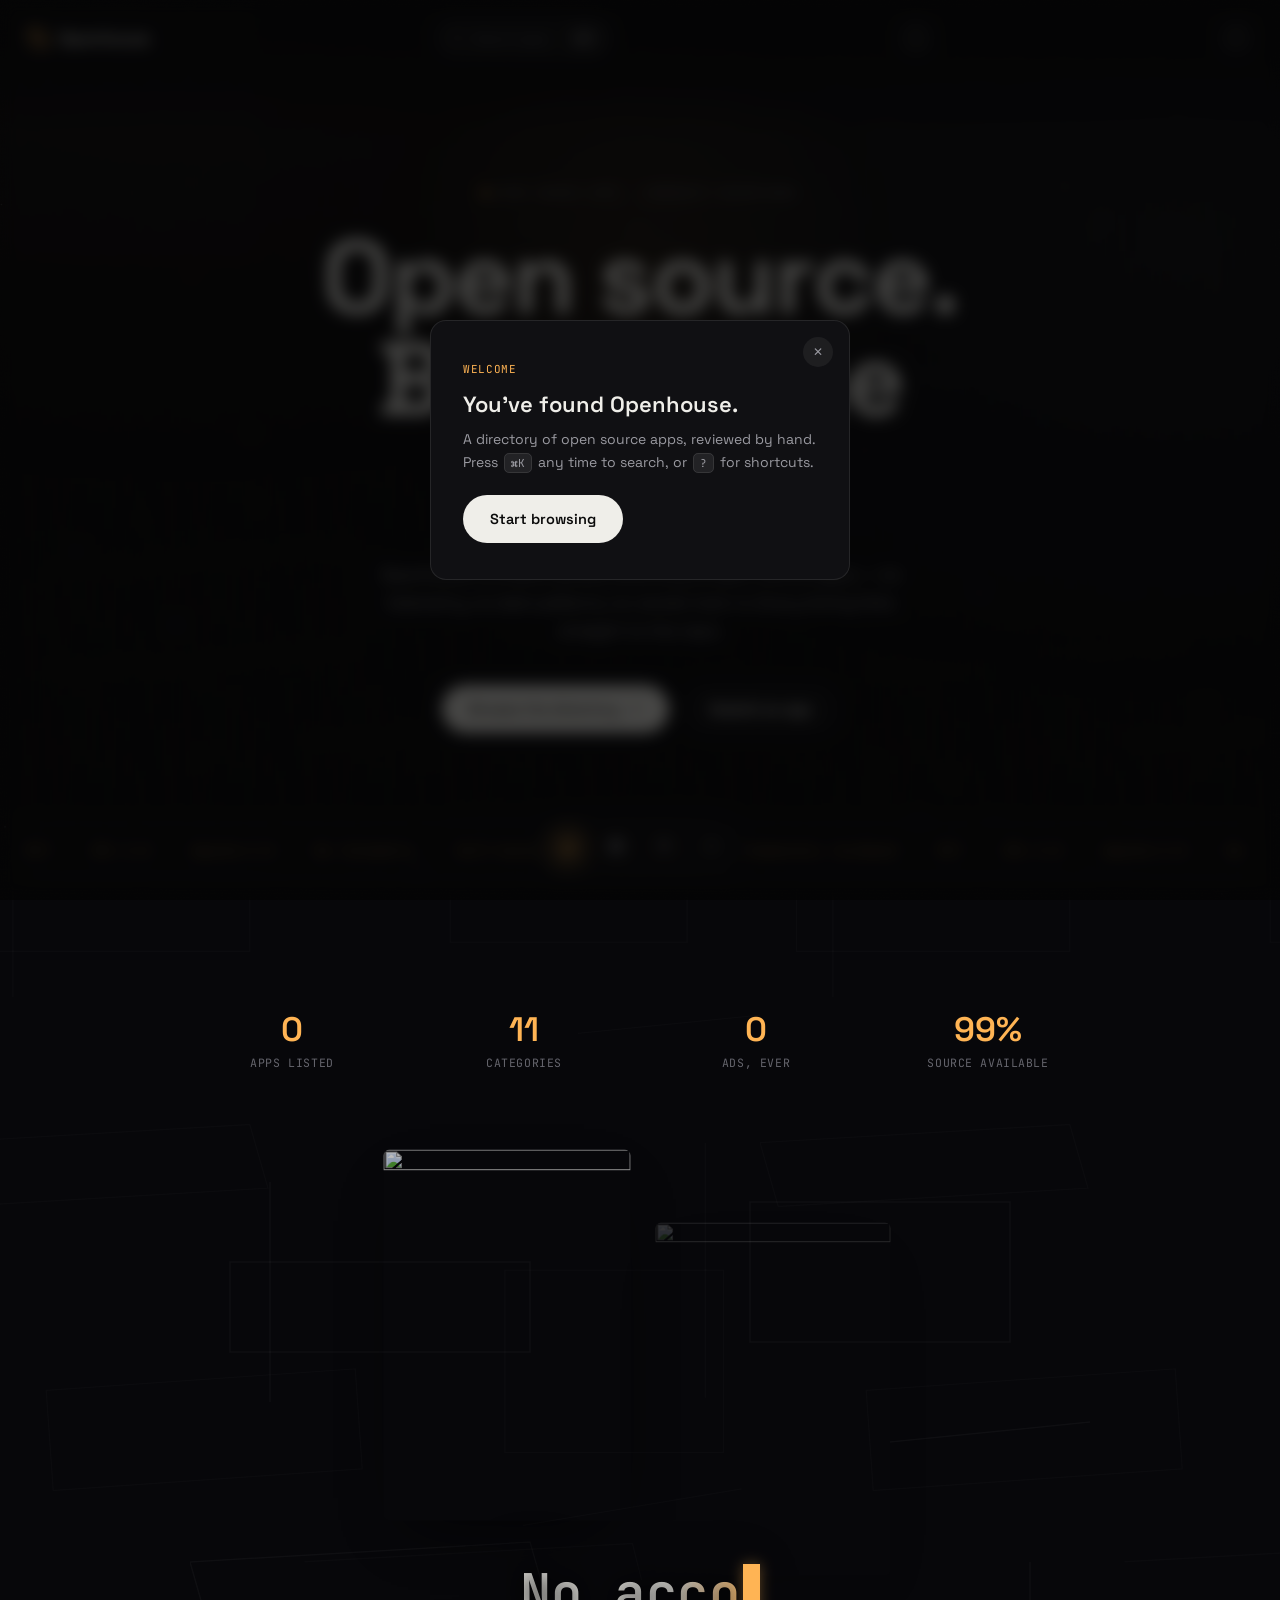
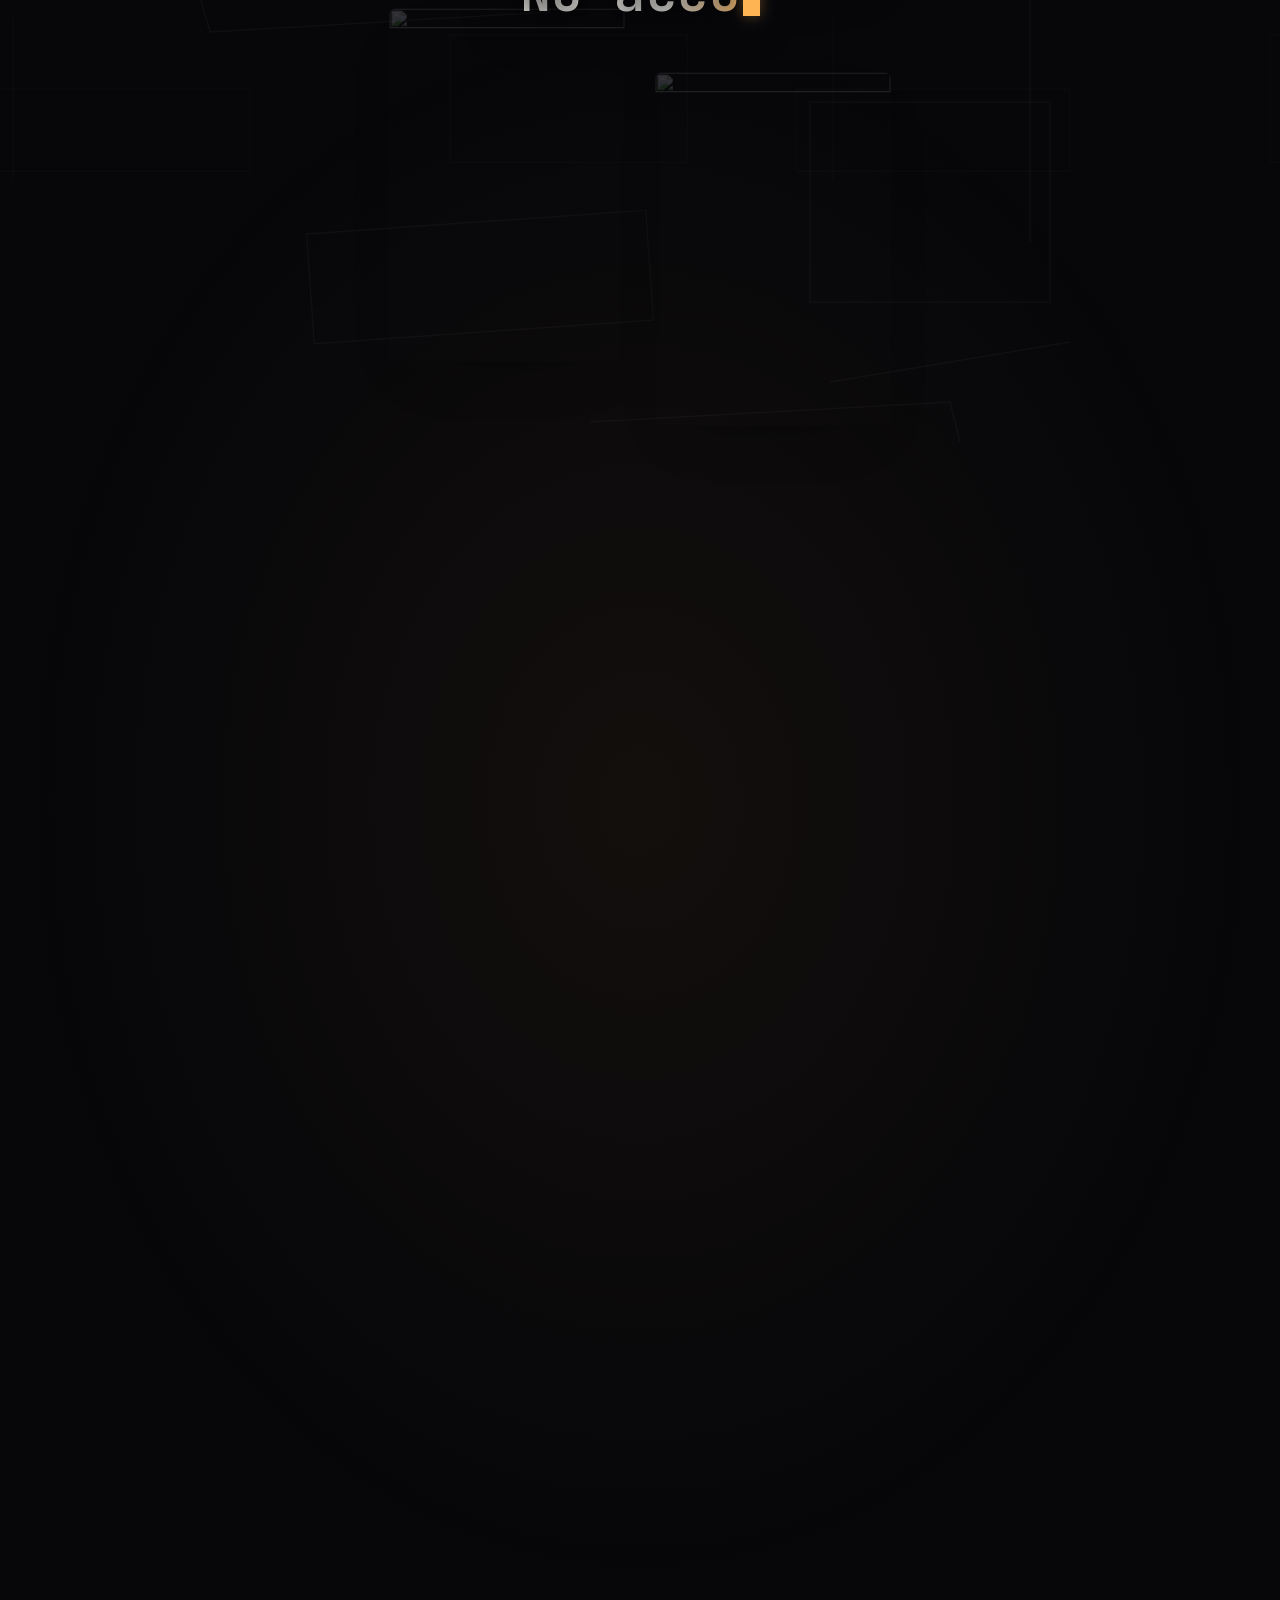
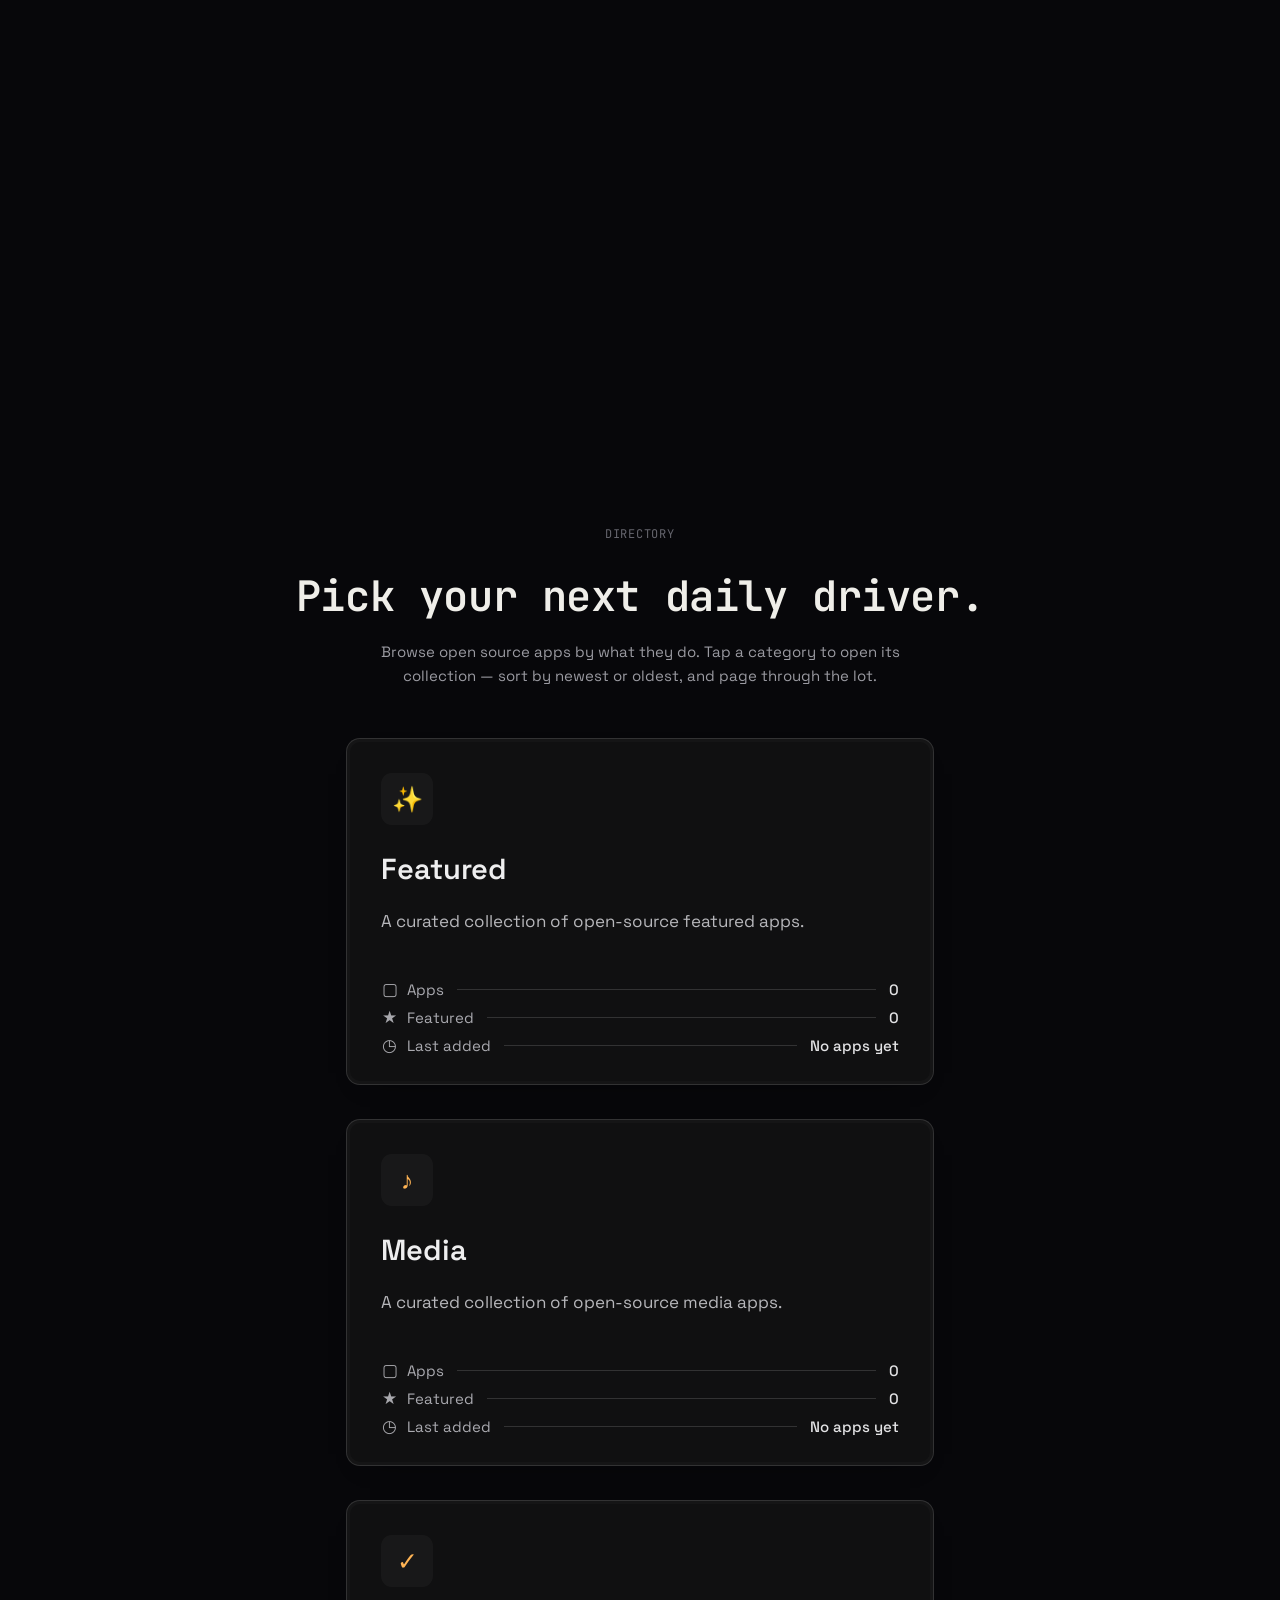
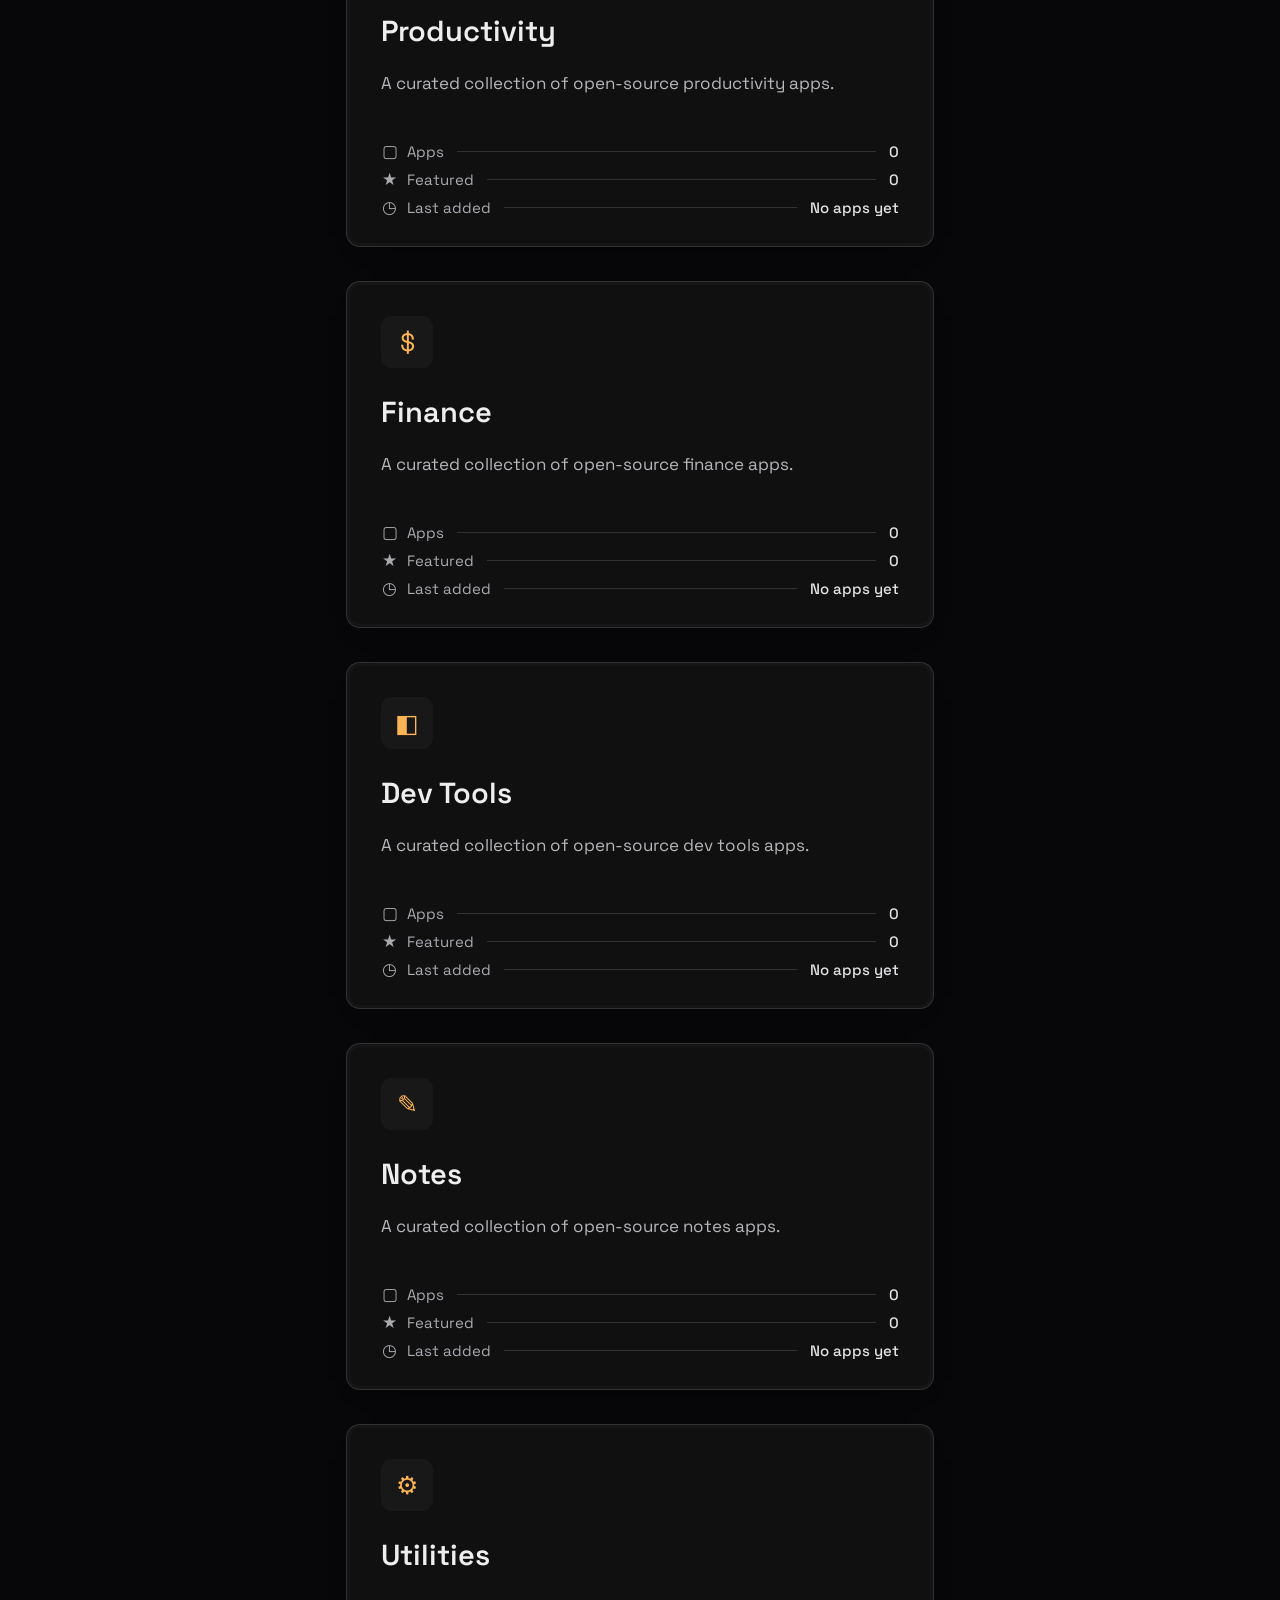
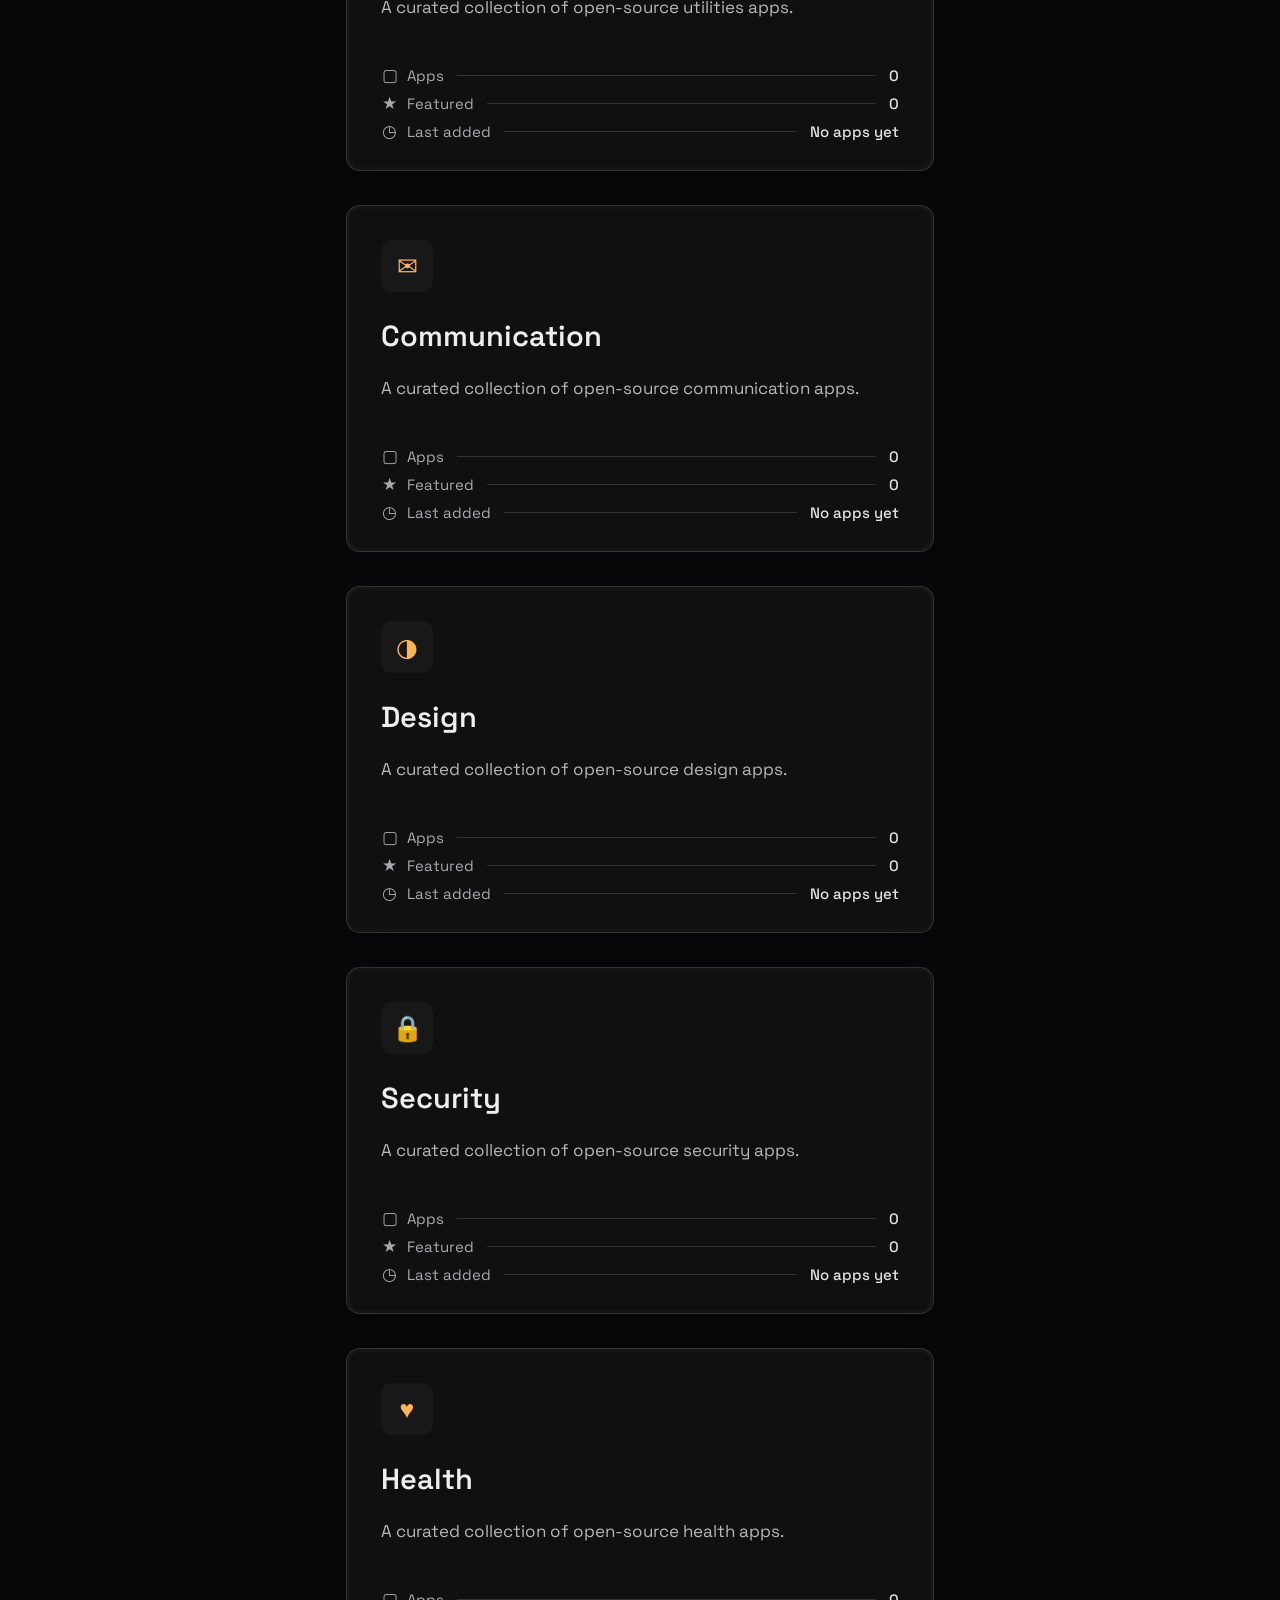
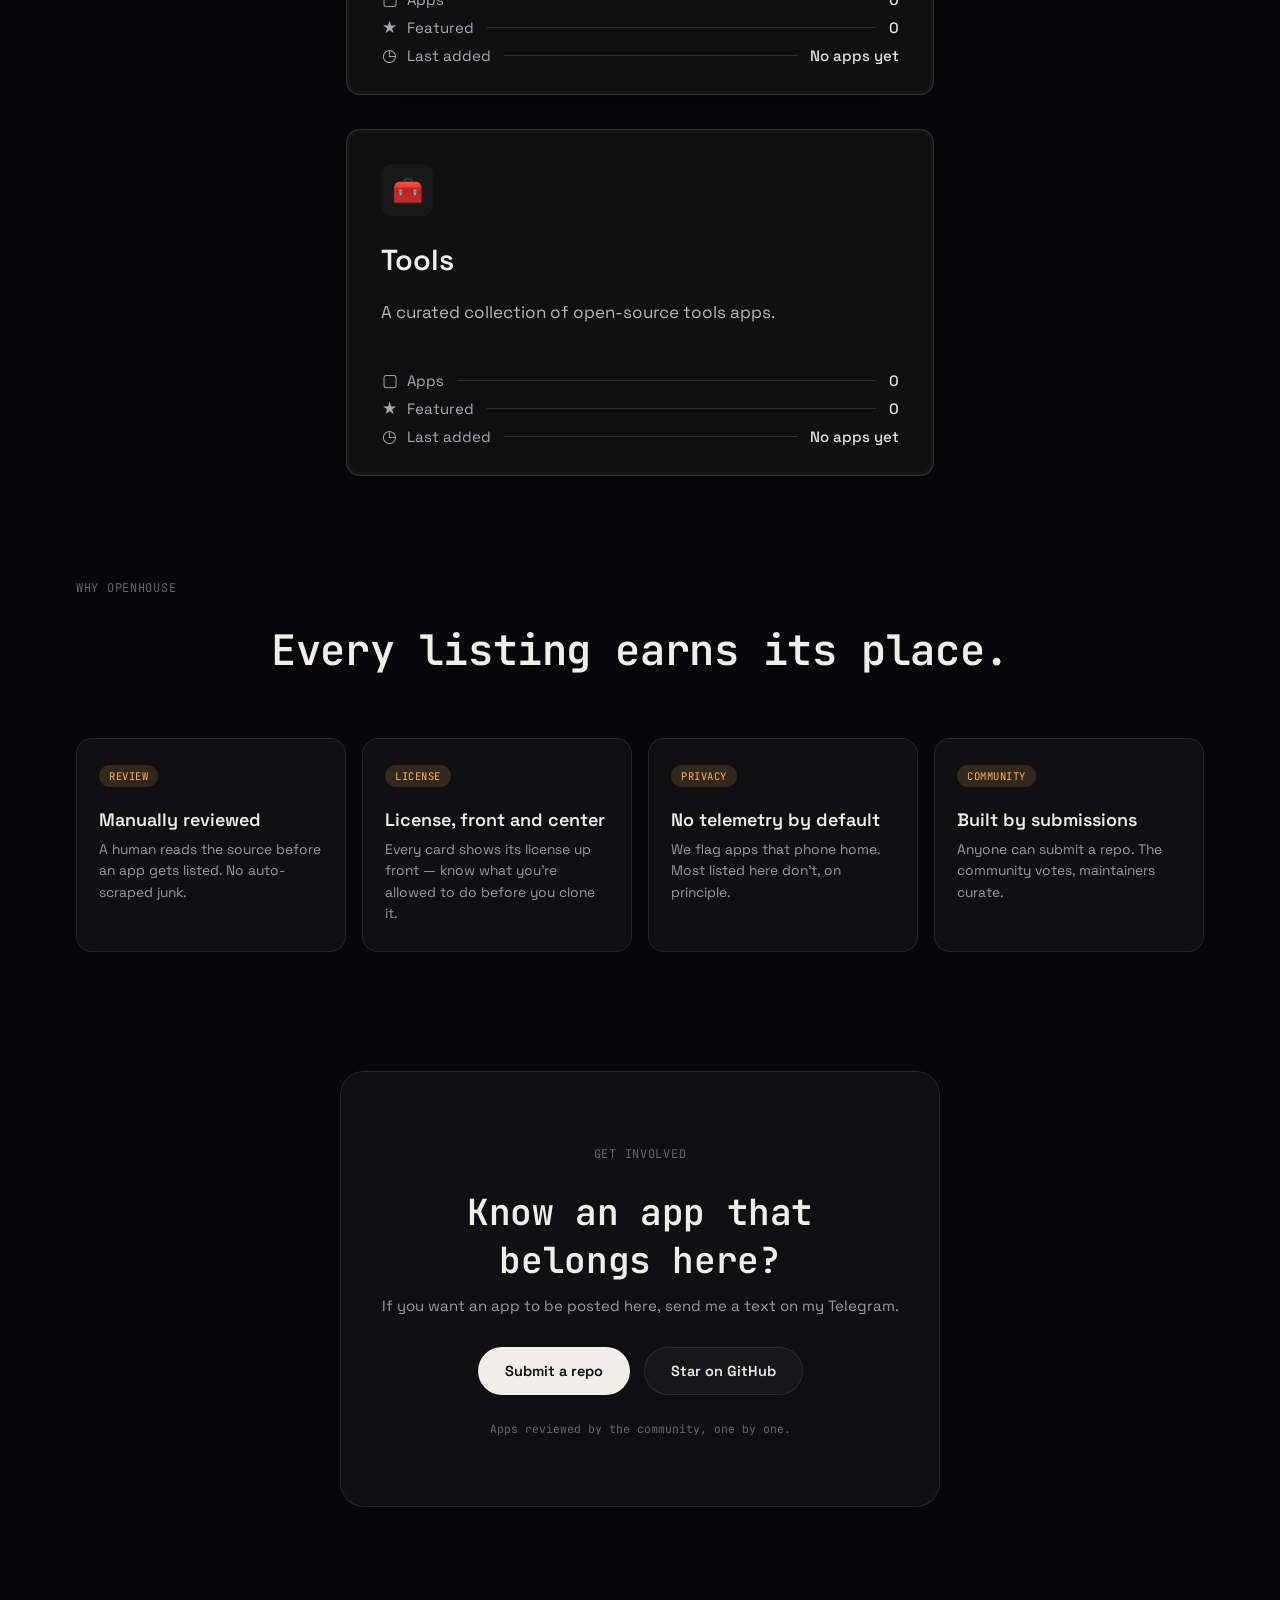
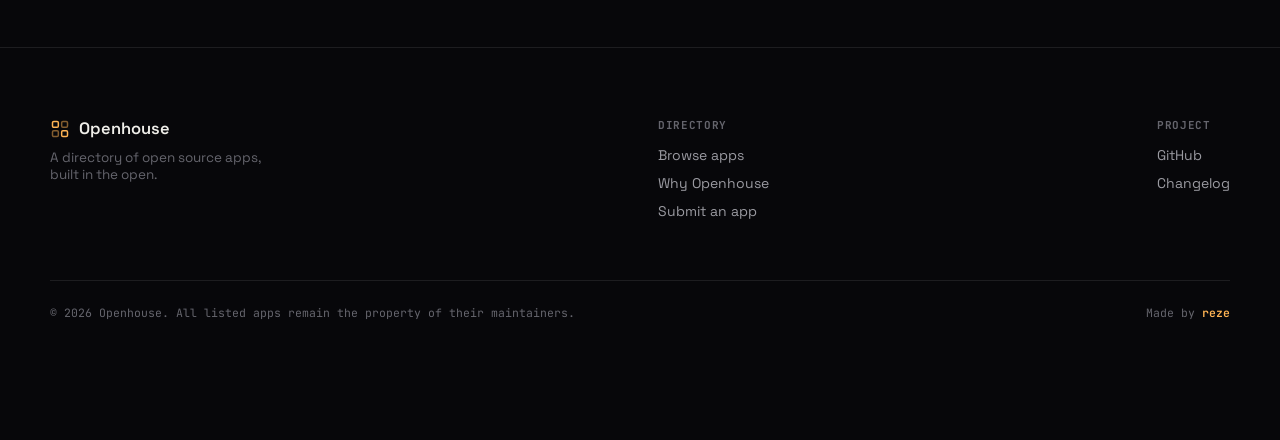
==== commit e23b4383: "feat: improve category grid visibility on mobile Co-authored-by: yuki <203143605+4nx3b@users.noreply" ====
--- a/index.html
+++ b/index.html
@@ -126,7 +126,7 @@
       <h2 class="typewrite" data-typewrite>Pick your next daily driver.</h2>
       <p class="showcase-sub reveal-up">Browse open source apps by what they do. Tap a category to open its collection — sort by newest or oldest, and page through the lot.</p>
     </div>
-    <div class="cat-grid reveal-up" id="cat-grid"></div>
+    <div class="cat-grid" id="cat-grid"></div>
   </section>
 
   <section class="features" id="features">
--- a/style.css
+++ b/style.css
@@ -50,16 +50,60 @@
 /* ================= LOADER ================= */
 .loader{
   position:fixed;inset:0;z-index:200;background:var(--bg);
-  display:flex;flex-direction:column;align-items:center;justify-content:center;gap:22px;
-  transition:opacity .6s var(--ease), visibility .6s var(--ease);
-}
-.loader.hide{opacity:0;visibility:hidden;pointer-events:none;}
-.loader-mark{color:var(--accent);}
-#loader-path{stroke-dasharray:180;stroke-dashoffset:180;animation:loader-draw 1.6s var(--ease) infinite;}
-@keyframes loader-draw{ 0%{stroke-dashoffset:180;} 50%{stroke-dashoffset:0;} 100%{stroke-dashoffset:-180;} }
-.loader-bar{width:160px;height:2px;background:rgba(255,255,255,.1);border-radius:2px;overflow:hidden;}
-.loader-bar span{display:block;height:100%;width:0%;background:var(--accent);transition:width .25s ease;}
-.loader-label{font-family:var(--font-mono);font-size:11px;color:var(--text-faint);letter-spacing:.05em;}
+  display:flex;flex-direction:column;align-items:center;justify-content:center;gap:26px;
+  transition:opacity .55s var(--ease), visibility .55s var(--ease), transform .55s var(--ease);
+}
+/* exit: gentle zoom-through instead of a flat fade */
+.loader.hide{opacity:0;visibility:hidden;pointer-events:none;transform:scale(1.06);}
+
+/* brand squares breathe in a wave */
+.loader-logo{ position:relative; }
+.lq{
+  stroke:var(--accent); stroke-width:1.8; fill:rgba(255,180,84,0);
+  transform-origin:center; transform-box:fill-box;
+  animation:lqPulse 1.5s cubic-bezier(.45,0,.25,1) infinite;
+}
+.lq2{ animation-delay:.12s; }
+.lq3{ animation-delay:.24s; }
+.lq4{ animation-delay:.36s; }
+@keyframes lqPulse{
+  0%, 100%{ transform:scale(1); fill:rgba(255,180,84,0); opacity:.45; }
+  35%{ transform:scale(1.12); fill:rgba(255,180,84,.32); opacity:1; }
+}
+/* soft breathing glow behind the mark */
+.loader-glow{
+  position:absolute; inset:-26px; border-radius:50%; z-index:-1;
+  background:radial-gradient(circle, rgba(255,180,84,.16), transparent 70%);
+  animation:loaderGlow 2.4s ease-in-out infinite;
+}
+@keyframes loaderGlow{ 0%,100%{ opacity:.4; transform:scale(.9); } 50%{ opacity:1; transform:scale(1.1); } }
+
+/* progress: slim track, gradient fill with a moving sheen */
+.loader-track{
+  width:180px; height:3px; border-radius:3px; overflow:hidden;
+  background:rgba(255,255,255,.07);
+}
+.loader-fill{
+  display:block; height:100%; width:0%;
+  border-radius:3px;
+  background:linear-gradient(90deg, var(--accent), #ffd9a0, var(--accent));
+  background-size:200% 100%;
+  animation:fillSheen 1.2s linear infinite;
+  transition:width .45s cubic-bezier(.3,.9,.3,1);
+  box-shadow:0 0 12px var(--accent-glow);
+}
+@keyframes fillSheen{ from{ background-position:0% 0; } to{ background-position:-200% 0; } }
+
+.loader-label{
+  font-family:var(--font-mono);font-size:12px;color:var(--text-faint);letter-spacing:.08em;
+  display:flex;align-items:baseline;gap:1px;
+}
+.loader-label em{ font-style:normal; font-size:10px; color:var(--text-faint); opacity:.7; }
+#loader-pct{ color:var(--text-dim); font-variant-numeric:tabular-nums; }
+
+@media (prefers-reduced-motion: reduce){
+  .lq, .loader-glow, .loader-fill{ animation:none; }
+}
 
 /* ================= AMBIENT LAYERS (scoped to hero only — cheaper than full-page) ================= */
 #particles{position:absolute;top:0;left:0;width:100%;height:100%;z-index:0;pointer-events:none;opacity:.6;}
@@ -222,7 +266,8 @@
 .feature-card{
   position:relative;overflow:hidden;padding:26px 22px;border-radius:var(--radius-md);
   background:var(--panel);border:1px solid var(--panel-border);backdrop-filter:blur(8px);
-  transform-style:preserve-3d;transition:transform .1s ease, border-color .3s ease;
+  transform-style:preserve-3d;transition:transform 0.35s cubic-bezier(0.23, 1, 0.32, 1), border-color .3s ease;
+  will-change: transform;
 }
 .feature-card:hover{border-color:var(--accent);}
 .f-tag{
@@ -354,7 +399,27 @@
   align-items:start; align-content:start; gap:8px; flex:1; min-height:0;
 }
 .cat-app-list::-webkit-scrollbar{ display:none; width:0; }
-.cat-app{ position:relative; overflow:visible; height:auto; padding:13px 12px; border-radius:var(--radius-md); background:var(--panel); border:1px solid var(--panel-border); display:flex; gap:11px; transition:transform .1s ease, border-color .3s ease; }
+
+/* Dynamic scroll fade (only when needed) */
+.cat-app-list.has-top-fade {
+  -webkit-mask-image: linear-gradient(to bottom, transparent 0%, black 12%, black 100%);
+  mask-image: linear-gradient(to bottom, transparent 0%, black 12%, black 100%);
+}
+.cat-app-list.has-bottom-fade {
+  -webkit-mask-image: linear-gradient(to bottom, black 0%, black 88%, transparent 100%);
+  mask-image: linear-gradient(to bottom, black 0%, black 88%, transparent 100%);
+}
+.cat-app-list.has-top-fade.has-bottom-fade {
+  -webkit-mask-image: linear-gradient(
+    to bottom,
+    transparent 0%, black 12%, black 88%, transparent 100%
+  );
+  mask-image: linear-gradient(
+    to bottom,
+    transparent 0%, black 12%, black 88%, transparent 100%
+  );
+}
+.cat-app{ position:relative; overflow:visible; height:auto; padding:13px 12px; border-radius:var(--radius-md); background:var(--panel); border:1px solid var(--panel-border); display:flex; gap:11px; transition:border-color .3s ease, background-color .3s ease, box-shadow .3s ease; }
 .cat-app:hover{ border-color:var(--accent); }
 .cat-app:hover .card-glow{ opacity:1; }
 .cat-app .app-icon{ width:40px;height:40px;flex-shrink:0; font-size:17px; margin-bottom:0; }
@@ -396,6 +461,20 @@
 /* ================= OWNER / ADMIN ================= */
 /* lock background interaction whenever any modal/popup is open */
 body.modal-open{ pointer-events:none; overflow:hidden; }
+
+/* Desktop-only: lock background scroll when category modal is open */
+@media (hover:hover) {
+  body.modal-open .cat-overlay.open ~ main,
+  body.modal-open #cat-overlay.open ~ main {
+    overflow: hidden;
+  }
+  #cat-overlay.open {
+    overflow: hidden;
+  }
+  #cat-overlay.open .cat-modal {
+    overflow: hidden;
+  }
+}
 .modal-overlay{ pointer-events:auto; }
 .toast-stack{ z-index:210; }
 
@@ -450,8 +529,6 @@
 
 /* ================= POLISH ================= */
 /* staggered entrance for app cards inside popups */
-@keyframes catCardIn{ from{ opacity:0; transform:translateY(14px) scale(.98); } to{ opacity:1; transform:none; } }
-.cat-app{ animation:catCardIn .5s var(--ease) both; }
 
 /* softer glow on category pills */
 .cat-pill:hover{ box-shadow:0 12px 30px -14px var(--accent-glow); }
@@ -687,13 +764,13 @@
    ============================================================ */
 
 /* app cards inside category popup: lift on hover / press on tap */
-.cat-app{ transition:transform .25s var(--ease), border-color .3s ease, box-shadow .3s ease; }
-.cat-app:hover{ transform:translateY(-3px); box-shadow:0 18px 40px -18px rgba(0,0,0,.7); }
-.cat-app:active{ transform:scale(.985); }
+.cat-app{ transition:border-color .3s ease, background-color .3s ease, box-shadow .3s ease; }
+.cat-app:hover, .cat-app:focus-within{ transform:none; }
+.cat-app:active{ transform:none; }
 
 /* app icon inside cards pops on hover */
 .cat-app .app-icon, .cat-app .cat-thumb{ transition:transform .35s var(--ease); }
-.cat-app:hover .app-icon, .cat-app:hover .cat-thumb{ transform:scale(1.1) rotate(-3deg); }
+.cat-app:hover .app-icon, .cat-app:hover .cat-thumb{ transform:none; }
 
 /* tag pills glow one-by-one on card hover */
 .app-tags span{ transition:border-color .3s ease, color .3s ease, transform .3s var(--ease); }
@@ -907,6 +984,26 @@
   margin-top:4px; min-height:0;
 }
 .info-scroll::-webkit-scrollbar{ display:none; width:0; }
+
+/* Dynamic fade for changelog (same as category popup) */
+.info-scroll.has-top-fade {
+  -webkit-mask-image: linear-gradient(to bottom, transparent 0%, black 12%, black 100%);
+  mask-image: linear-gradient(to bottom, transparent 0%, black 12%, black 100%);
+}
+.info-scroll.has-bottom-fade {
+  -webkit-mask-image: linear-gradient(to bottom, black 0%, black 88%, transparent 100%);
+  mask-image: linear-gradient(to bottom, black 0%, black 88%, transparent 100%);
+}
+.info-scroll.has-top-fade.has-bottom-fade {
+  -webkit-mask-image: linear-gradient(
+    to bottom,
+    transparent 0%, black 12%, black 88%, transparent 100%
+  );
+  mask-image: linear-gradient(
+    to bottom,
+    transparent 0%, black 12%, black 88%, transparent 100%
+  );
+}
 .info-list{ display:flex; flex-direction:column; gap:12px; }
 .info-list li{
   position:relative; padding-left:22px;
@@ -1021,7 +1118,7 @@
 /* quick squish while the finger is down (no orange border) */
 @media (hover:none){
   .cat-pill:active{ transform:scale(.97); transition:transform .1s ease; }
-  .cat-app:active{ transform:scale(.985); transition:transform .1s ease; }
+  .cat-app:active{ transform:none; }
   .btn:active{ transform:scale(.95); }
   .icon-btn:active{ transform:scale(.94); }
 }
@@ -1226,6 +1323,15 @@
   border:1px solid rgba(255,180,84,.4);
   position:relative; overflow:hidden;
 }
+
+/* Desktop only: center the Featured pill */
+@media (hover:hover) {
+  .cat-pill-featured {
+    flex-basis: auto;
+    margin: 0 auto;
+    max-width: 460px;
+  }
+}
 .cat-pill-featured::before{
   content:''; position:absolute; top:0; bottom:0; left:-60%; width:60%;
   pointer-events:none;
@@ -1402,3 +1508,81 @@
 
 /* danger item in card menu */
 .cat-menu-danger:hover, .cat-menu-danger:active{ background:rgba(255,90,90,.15); color:#ff7a7a; }
+
+/* ================= TOPBAR FADE ================= */
+/* content dissolves into the background as it scrolls under the top bar */
+.topbar::before{
+  content:''; position:absolute; left:0; right:0; top:0;
+  height:130px; z-index:-1; pointer-events:none;
+  background:linear-gradient(to bottom,
+    var(--bg) 0%, rgba(7,7,10,.92) 40%, rgba(7,7,10,.55) 70%, transparent 100%);
+}
+
+/* ================= ACTIVITY FEED MARKERS ================= */
+/* bullet color hints at the action type */
+.log-act-added::before{ content:'＋'; color:#7dd87d; }
+.log-act-deleted::before{ content:'✕'; color:#ff7a7a; }
+.log-act-starred::before{ content:'★'; color:var(--accent); }
+.log-act-unstarred::before{ content:'☆'; color:var(--text-faint); }
+.log-act-moved::before{ content:'→'; color:var(--accent); }
+.log-act-edited::before{ content:'✎'; color:var(--text-dim); }
+.log-act-retagged::before{ content:'⌂'; color:var(--text-dim); }
+
+/* ================= SEARCH → LOCATE APP ================= */
+/* card flash when search/deep link lands on it */
+.cat-app.located{
+  border-color:var(--accent);
+  /* keep catCardIn in the list — replacing it would restart the entrance
+     animation (opacity 0 → blink) the moment .located is removed */
+  animation:catCardIn .55s cubic-bezier(.22,1.2,.36,1) both,
+            locatedFlash 2.2s var(--ease);
+}
+@keyframes locatedFlash{
+  0%{ box-shadow:0 0 0 3px rgba(255,180,84,.55), 0 0 34px rgba(255,180,84,.3); transform:scale(1.02); }
+  60%{ box-shadow:0 0 0 2px rgba(255,180,84,.3), 0 0 18px rgba(255,180,84,.15); transform:scale(1); }
+  100%{ box-shadow:0 0 0 0 rgba(255,180,84,0); }
+}
+
+/* ================= POLISH ROUND 9 — fluidity ================= */
+/* smooth scrolling inside popup lists (search auto-scroll rides on this) */
+.cat-app-list, .info-scroll{ scroll-behavior:smooth; }
+
+/* springier easing on card entrances */
+@keyframes catCardIn{
+  from{ opacity:0; transform:translateY(16px) scale(.97); }
+  60%{ opacity:1; }
+  to{ opacity:1; transform:none; }
+}
+.cat-app{ animation:catCardIn .55s cubic-bezier(.22,1.2,.36,1) both; }
+
+/* modal overlays: backdrop eases in slightly before content pops */
+.modal-overlay{ transition:opacity .35s cubic-bezier(.22,1,.36,1), visibility .35s; }
+
+/* palette results: smoother hover glide */
+.palette-results li{ transition:background .2s ease, color .2s ease, transform .2s var(--ease); }
+.palette-results li:hover{ transform:translateX(4px); }
+
+/* toasts stack with a soft rise */
+.toast{ transition:transform .45s cubic-bezier(.22,1.3,.36,1), opacity .3s ease; }
+
+/* category pills: springier hover lift (desktop) */
+@media (hover:hover){
+  .cat-pill{ transition:transform .3s cubic-bezier(.22,1.3,.36,1), border-color .3s ease, background .3s ease, box-shadow .3s ease; }
+  .cat-pill:hover{ transform:translateY(-3px); }
+}
+
+/* skeletons fade out instead of popping when real pills arrive */
+.cat-grid .cat-pill:not(.skel){ animation-fill-mode:both; }
+
+/* upload modal: thumbnail preview eases size changes */
+.thumb-preview{ transition:transform .3s var(--ease), box-shadow .3s ease; }
+.thumb-preview:hover{ transform:scale(1.08); box-shadow:0 8px 26px -8px rgba(0,0,0,.6); }
+
+/* changelog tab panes crossfade */
+.info-scroll{ animation:paneIn .35s var(--ease); }
+@keyframes paneIn{ from{ opacity:0; transform:translateY(6px); } to{ opacity:1; transform:none; } }
+
+@media (prefers-reduced-motion: reduce){
+  .cat-app.located{ animation:none; }
+  .cat-app-list, .info-scroll{ scroll-behavior:auto; }
+}
--- a/style-enhanced.css
+++ b/style-enhanced.css
@@ -90,19 +90,28 @@
 .cat-app:nth-child(7) { animation-delay: 0.30s; }
 .cat-app:nth-child(8) { animation-delay: 0.35s; }
 
+/* Category-popup apps are deliberately stationary on interaction. The
+   cursor-following .card-glow supplies the highlight without moving or
+   resizing a card (important when the overflow menu is open). */
 .cat-app {
-  transition: transform 0.25s cubic-bezier(.22, 1.3, .36, 1),
-              border-color 0.3s ease,
-              box-shadow 0.3s ease;
-}
-
-.cat-app:hover {
-  transform: translateY(-5px) scale(1.02);
-  box-shadow: 0 20px 40px -18px rgba(0, 0, 0, 0.7);
+  transition: border-color 0.3s ease, background-color 0.3s ease, box-shadow 0.3s ease;
+}
+
+.cat-app:hover,
+.cat-app:focus-within,
+.cat-app[data-menu-open] {
+  transform: none !important;
+  box-shadow: none;
+}
+
+.cat-app:hover .card-glow,
+.cat-app:focus-within .card-glow,
+.cat-app[data-menu-open] .card-glow {
+  opacity: 1;
 }
 
 .cat-app:active {
-  transform: scale(0.985);
+  transform: none !important;
 }
 
 .app-tags span {
@@ -113,10 +122,11 @@
 }
 
 .cat-app:hover .app-tags span {
-  transform: translateY(-2px);
+  /* Keep the app card's contents stationary too; only their colour treatment changes. */
+  transform: none;
   border-color: rgba(255, 180, 84, 0.4);
   color: var(--text-dim);
-  box-shadow: 0 4px 12px rgba(255, 180, 84, 0.15);
+  box-shadow: none;
 }
 
 .cat-app:hover .app-tags span:nth-child(1) { transition-delay: 0.00s; }
@@ -132,8 +142,8 @@
 
 .cat-app:hover .app-icon,
 .cat-app:hover .cat-thumb {
-  transform: scale(1.12) rotate(-3deg);
-  box-shadow: 0 0 20px rgba(255, 180, 84, 0.25);
+  transform: none;
+  box-shadow: none;
 }
 
 /* ============================================================
@@ -701,8 +711,7 @@
 
   /* Cards - subtle press effect */
   .feature-card:active,
-  .download-card:active,
-  .cat-app:active {
+  .download-card:active {
     transform: scale(0.98) !important;
     filter: brightness(0.95);
   }
@@ -866,7 +875,7 @@
   position:relative !important;display:flex !important;align-items:center !important;gap:12px !important;
   padding:12px 14px !important;min-height:56px !important;border-radius:14px !important;
   background:rgba(15,15,18,0.68) !important;border:1px solid rgba(255,255,255,0.08) !important;
-  backdrop-filter:blur(16px) saturate(1.2) !important;-webkit-backdrop-filter:blur(16px) saturate(1.2) !important;
+  -webkit-appearance:none !important;appearance:none !important;
   box-shadow:0 8px 24px -18px rgba(0,0,0,0.7), inset 0 1px 0 rgba(255,255,255,0.05) !important;
 }
 .cat-pill:hover{background:rgba(15,15,18,0.84) !important;border-color:rgba(255,255,255,0.14) !important;transform:translateY(-1px) !important}
@@ -1382,3 +1391,118 @@
     border-color: rgba(255, 180, 84, 0.25);
   }
 }
+/* Full category cards — intentionally mirrors the repository-card reference. */
+#cat-grid.cat-grid {
+  display: grid !important;
+  grid-template-columns: 1fr !important;
+  gap: 34px !important;
+  max-width: 620px !important;
+  padding: 0 16px !important;
+}
+
+#cat-grid .cat-pill {
+  position: relative !important;
+  display: flex !important;
+  flex-direction: column !important;
+  min-height: 306px !important;
+  padding: 34px 34px 30px !important;
+  overflow: hidden !important;
+  border: 1px solid rgba(255,255,255,.14) !important;
+  border-radius: 14px !important;
+  background: #101011 !important;
+  box-shadow: inset 0 0 0 3px rgba(255,255,255,.018), 0 12px 28px -24px #000 !important;
+  text-align: left !important;
+  color: var(--text) !important;
+}
+#cat-grid .cat-pill:hover,
+#cat-grid .cat-pill:focus-visible {
+  transform: none !important;
+  border-color: rgba(255,255,255,.24) !important;
+  background: #121214 !important;
+  box-shadow: inset 0 0 0 3px rgba(255,255,255,.026), 0 12px 28px -24px #000 !important;
+}
+
+#cat-grid .cat-pill .cat-ico {
+  display: inline-flex !important;
+  width: 52px !important;
+  height: 52px !important;
+  min-width: 52px !important;
+  margin: 0 14px 18px 0 !important;
+  vertical-align: middle !important;
+  border: 0 !important;
+  border-radius: 11px !important;
+  background: rgba(255,255,255,.035) !important;
+  color: var(--accent) !important;
+  font-size: 25px !important;
+  box-shadow: none !important;
+}
+#cat-grid .cat-pill .cat-ico .cat-auto-icon { width: 38px; height: 38px; }
+#cat-grid .cat-ico .cat-auto-icon text { font-size: 4px; }
+
+#cat-grid .cat-pill-body { display: block !important; }
+#cat-grid .cat-pill .cat-name {
+  display: inline !important;
+  color: #eeeeef !important;
+  font-size: 29px !important;
+  font-weight: 600 !important;
+  line-height: 52px !important;
+  vertical-align: middle !important;
+}
+#cat-grid .cat-pill .cat-sub {
+  display: block !important;
+  min-height: 52px;
+  margin: 14px 0 20px !important;
+  color: #b7b7bb !important;
+  font-size: 17px !important;
+  font-weight: 400 !important;
+  line-height: 1.45 !important;
+  overflow-wrap: anywhere !important;
+  word-break: break-word !important;
+}
+#cat-grid .cat-meta-rows { display: grid; gap: 11px; }
+#cat-grid .cat-meta-row { display: grid; grid-template-columns: auto minmax(18px, 1fr) auto; align-items: center; gap: 13px; color: #aaaab0; font-size: 15px; line-height: 1; }
+#cat-grid .cat-meta-label { display: flex; align-items: center; gap: 9px; white-space: nowrap; }
+#cat-grid .cat-meta-label b { width: 17px; color: #a8a8ad; font-size: 17px; font-weight: 400; text-align: center; }
+#cat-grid .cat-meta-row i { height: 1px; background: rgba(255,255,255,.14); }
+#cat-grid .cat-meta-row strong { color: #e3e3e5; font-size: 15px; font-weight: 500; white-space: nowrap; }
+
+#cat-grid .cat-pill .cat-count { display: none !important; }
+#cat-grid .cat-pill-featured { grid-column: auto !important; min-height: 306px !important; background: #101011 !important; animation: none !important; }
+#cat-grid .cat-pill-featured::before { display: none !important; }
+#cat-grid .cat-pill-featured .cat-ico { width: 52px !important; height: 52px !important; min-width: 52px !important; background: rgba(255,255,255,.035) !important; color: var(--accent) !important; }
+#cat-grid .cat-pill-featured .cat-name { color: #eeeeef !important; font-size: 29px !important; }
+
+@media (max-width: 480px) {
+  #cat-grid.cat-grid { gap: 20px !important; padding: 0 14px !important; }
+  #cat-grid .cat-pill { min-height: 285px !important; padding: 27px 28px 26px !important; }
+  #cat-grid .cat-pill .cat-name { font-size: 27px !important; }
+  #cat-grid .cat-pill .cat-sub { font-size: 16px !important; }
+}
+
+/* The grid container must never sit at opacity 0. The old reveal-on-scroll
+   system (.reveal-up) could leave it permanently transparent on mobile:
+   its IntersectionObserver threshold was never reached for an element this
+   tall, so `.in` was never added and every card stayed invisible (but
+   clickable). Force the container visible regardless of reveal classes. */
+#cat-grid.cat-grid,
+#cat-grid.cat-grid.reveal-up {
+  opacity: 1 !important;
+  visibility: visible !important;
+  transform: none !important;
+  filter: none !important;
+}
+
+/* The full card layout must not inherit the old pill entrance animation.
+   Its `both` fill mode can retain an opacity of zero on mobile browsers. */
+#cat-grid .cat-pill:not(.skel),
+#cat-grid.in .cat-pill:not(.skel) {
+  animation: none !important;
+  opacity: 1 !important;
+  visibility: visible !important;
+  transform: none !important;
+}
+#cat-grid .cat-pill:not(.skel) > *,
+#cat-grid .cat-pill:not(.skel) .cat-pill-body > * {
+  opacity: 1 !important;
+  visibility: visible !important;
+}
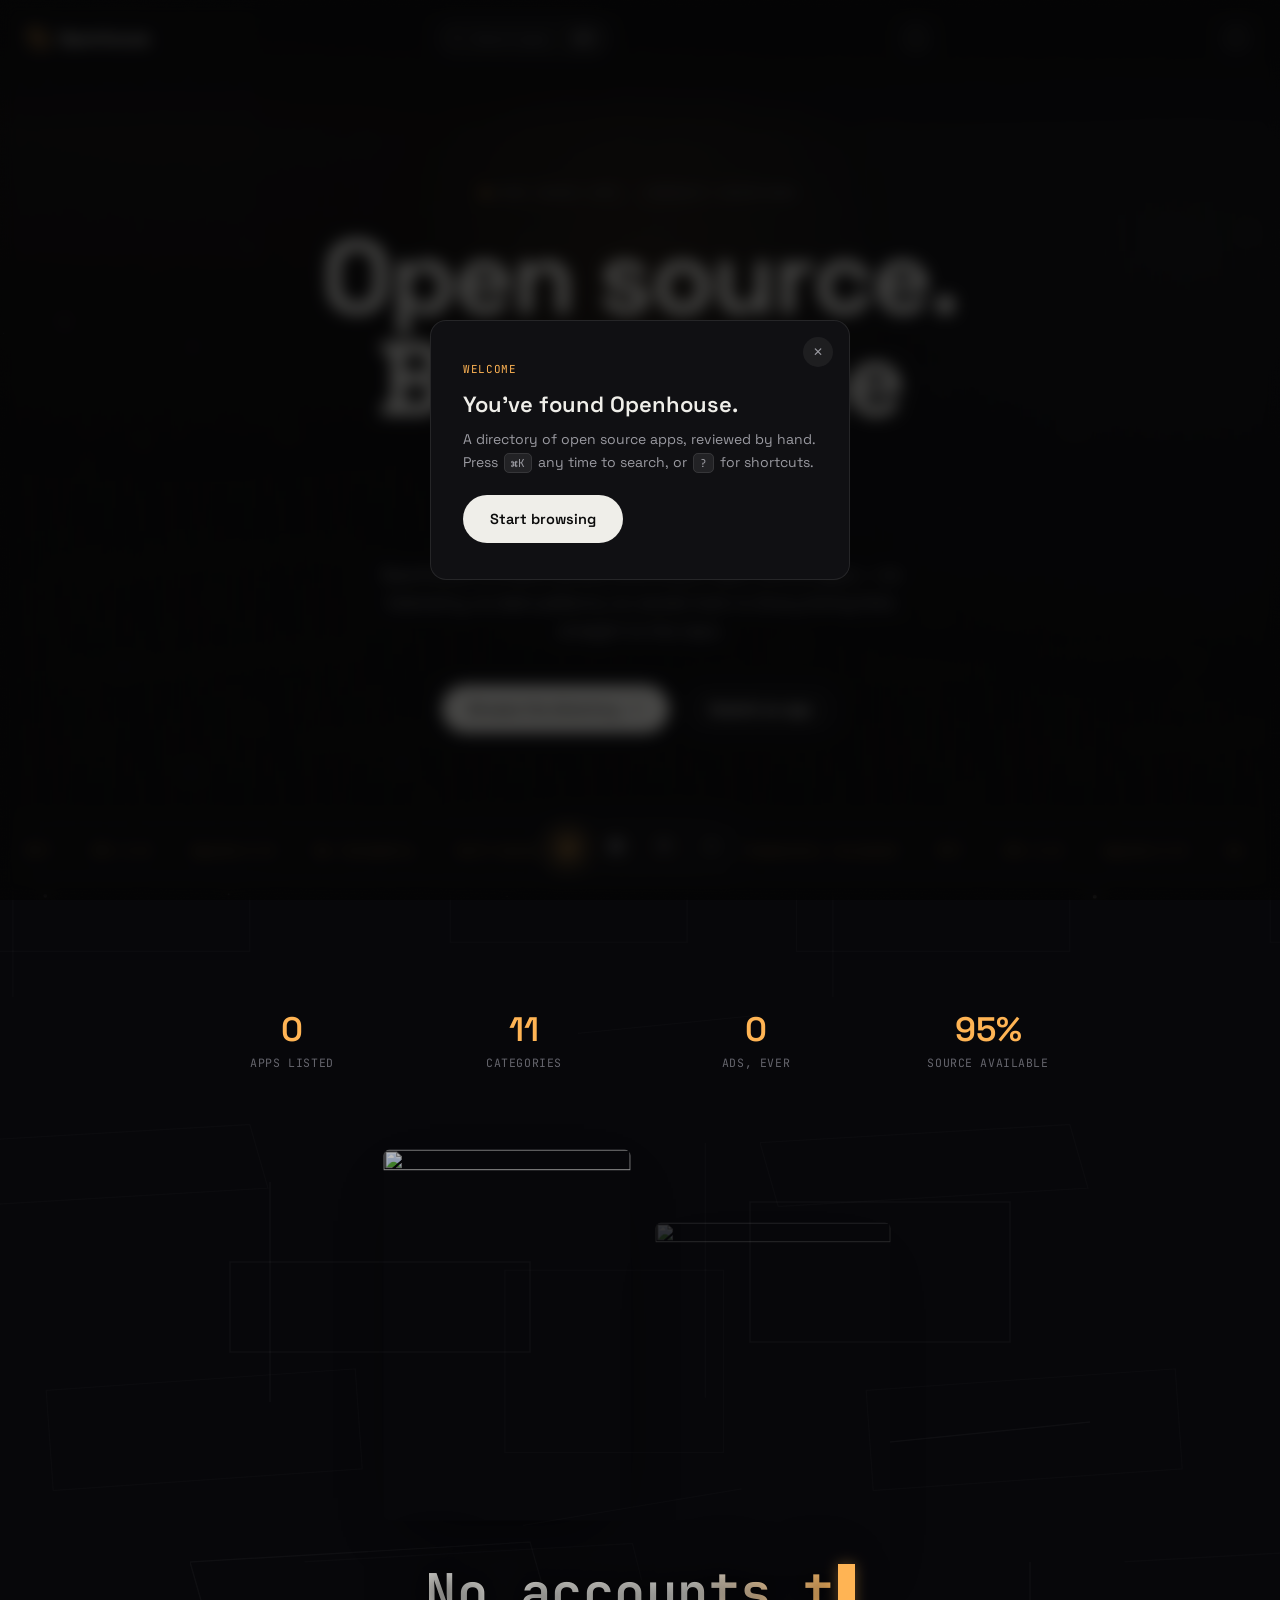
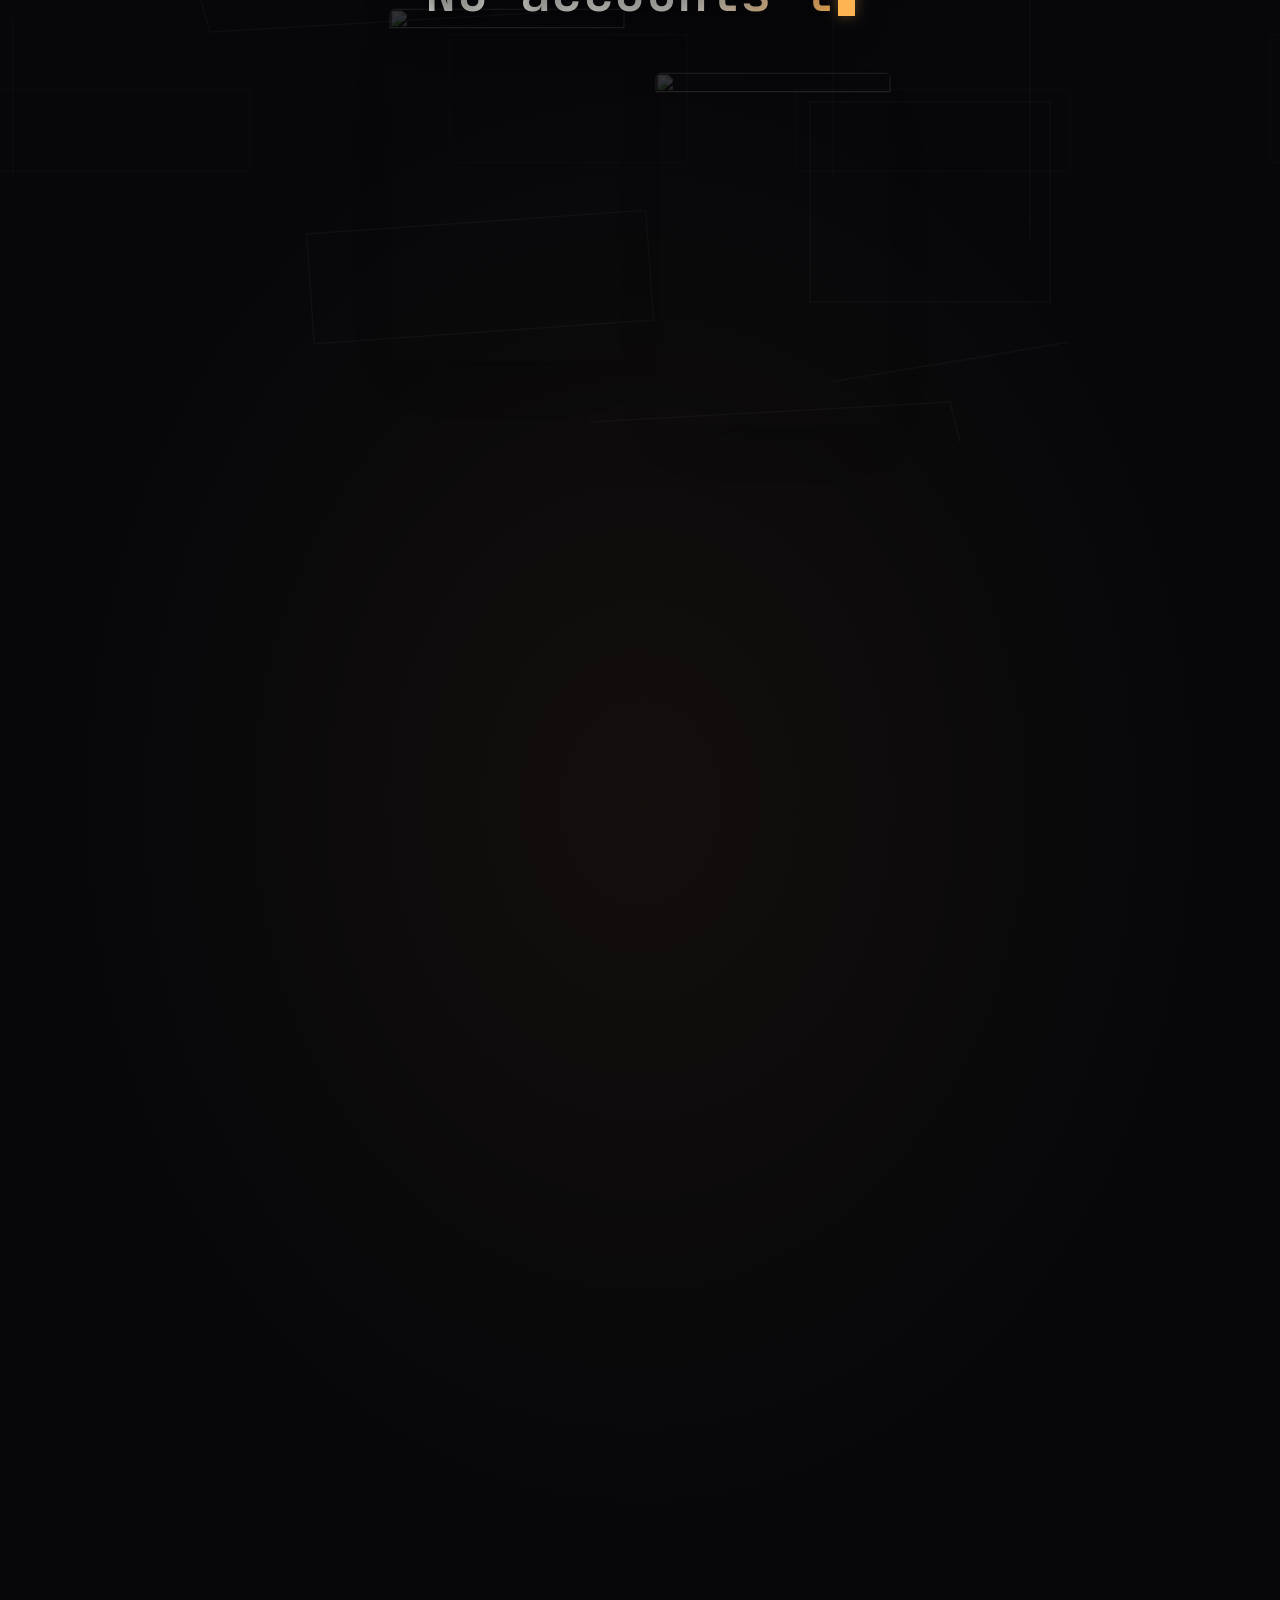
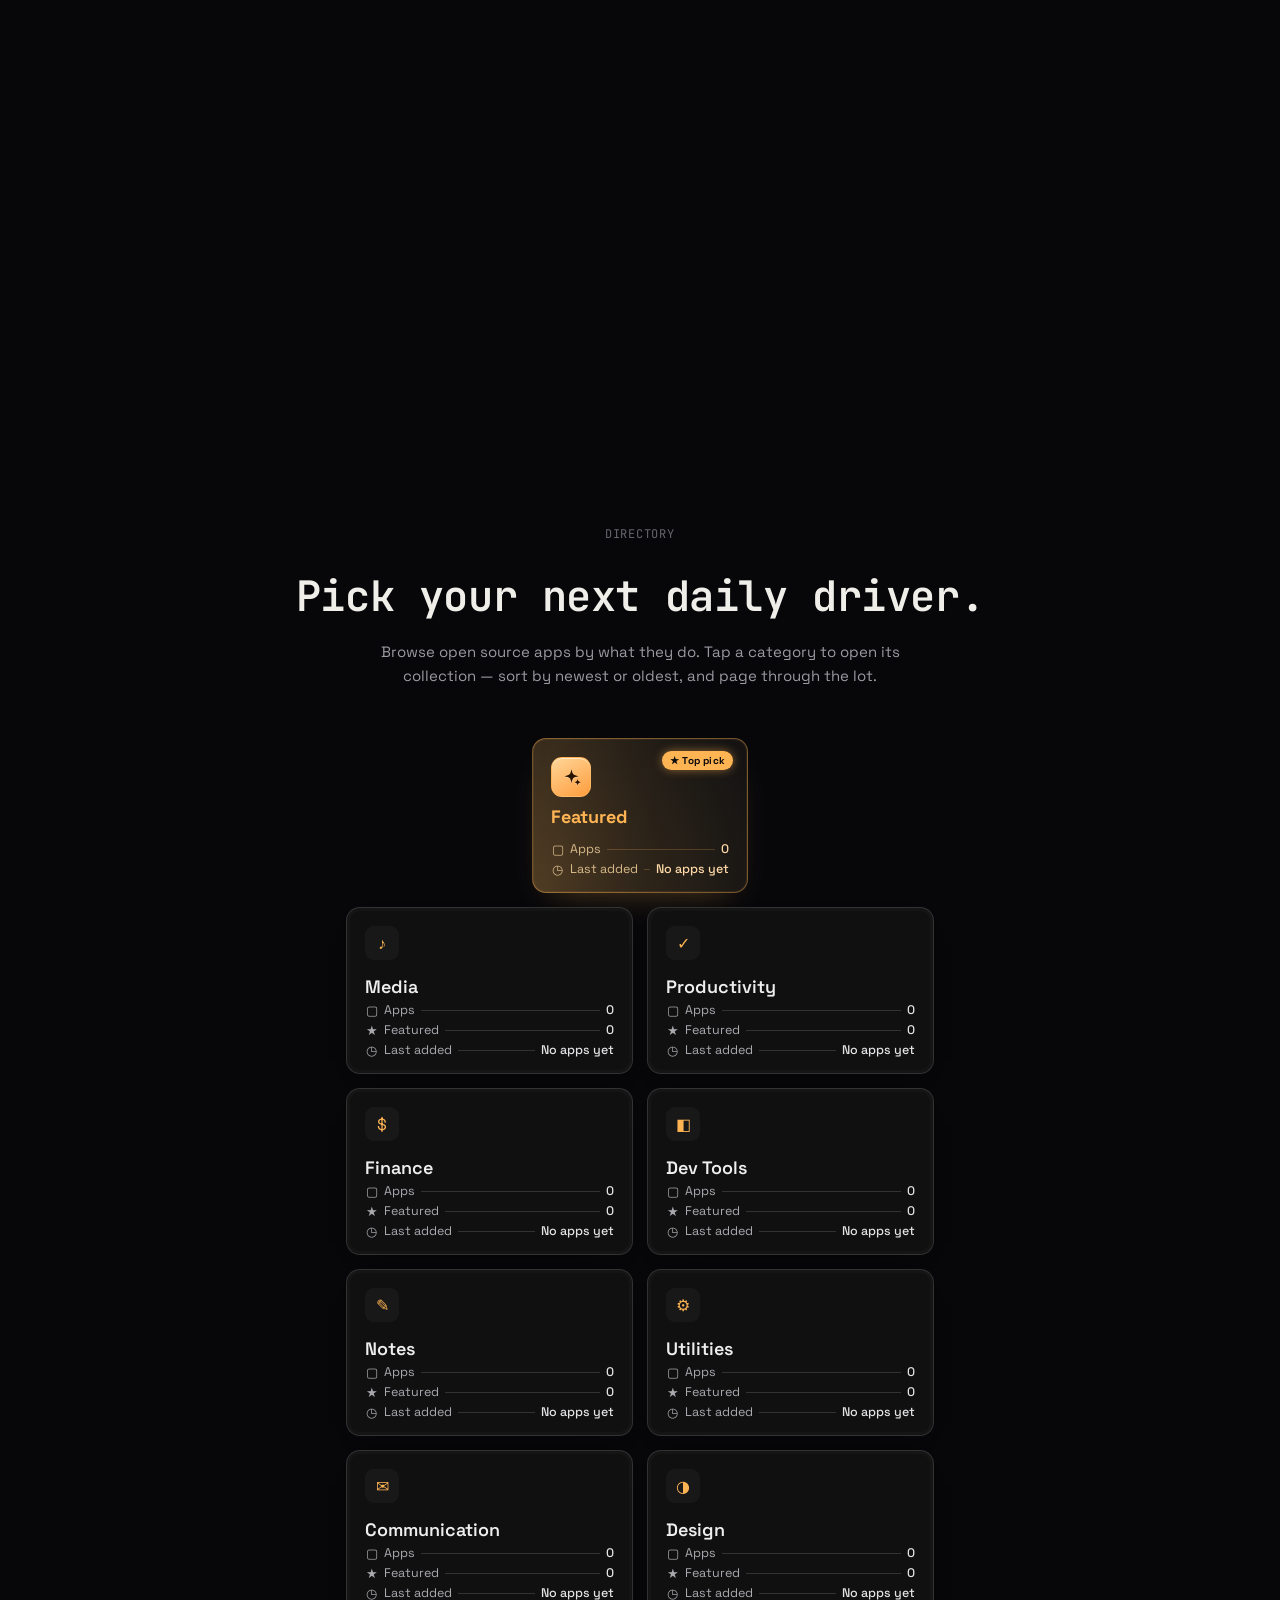
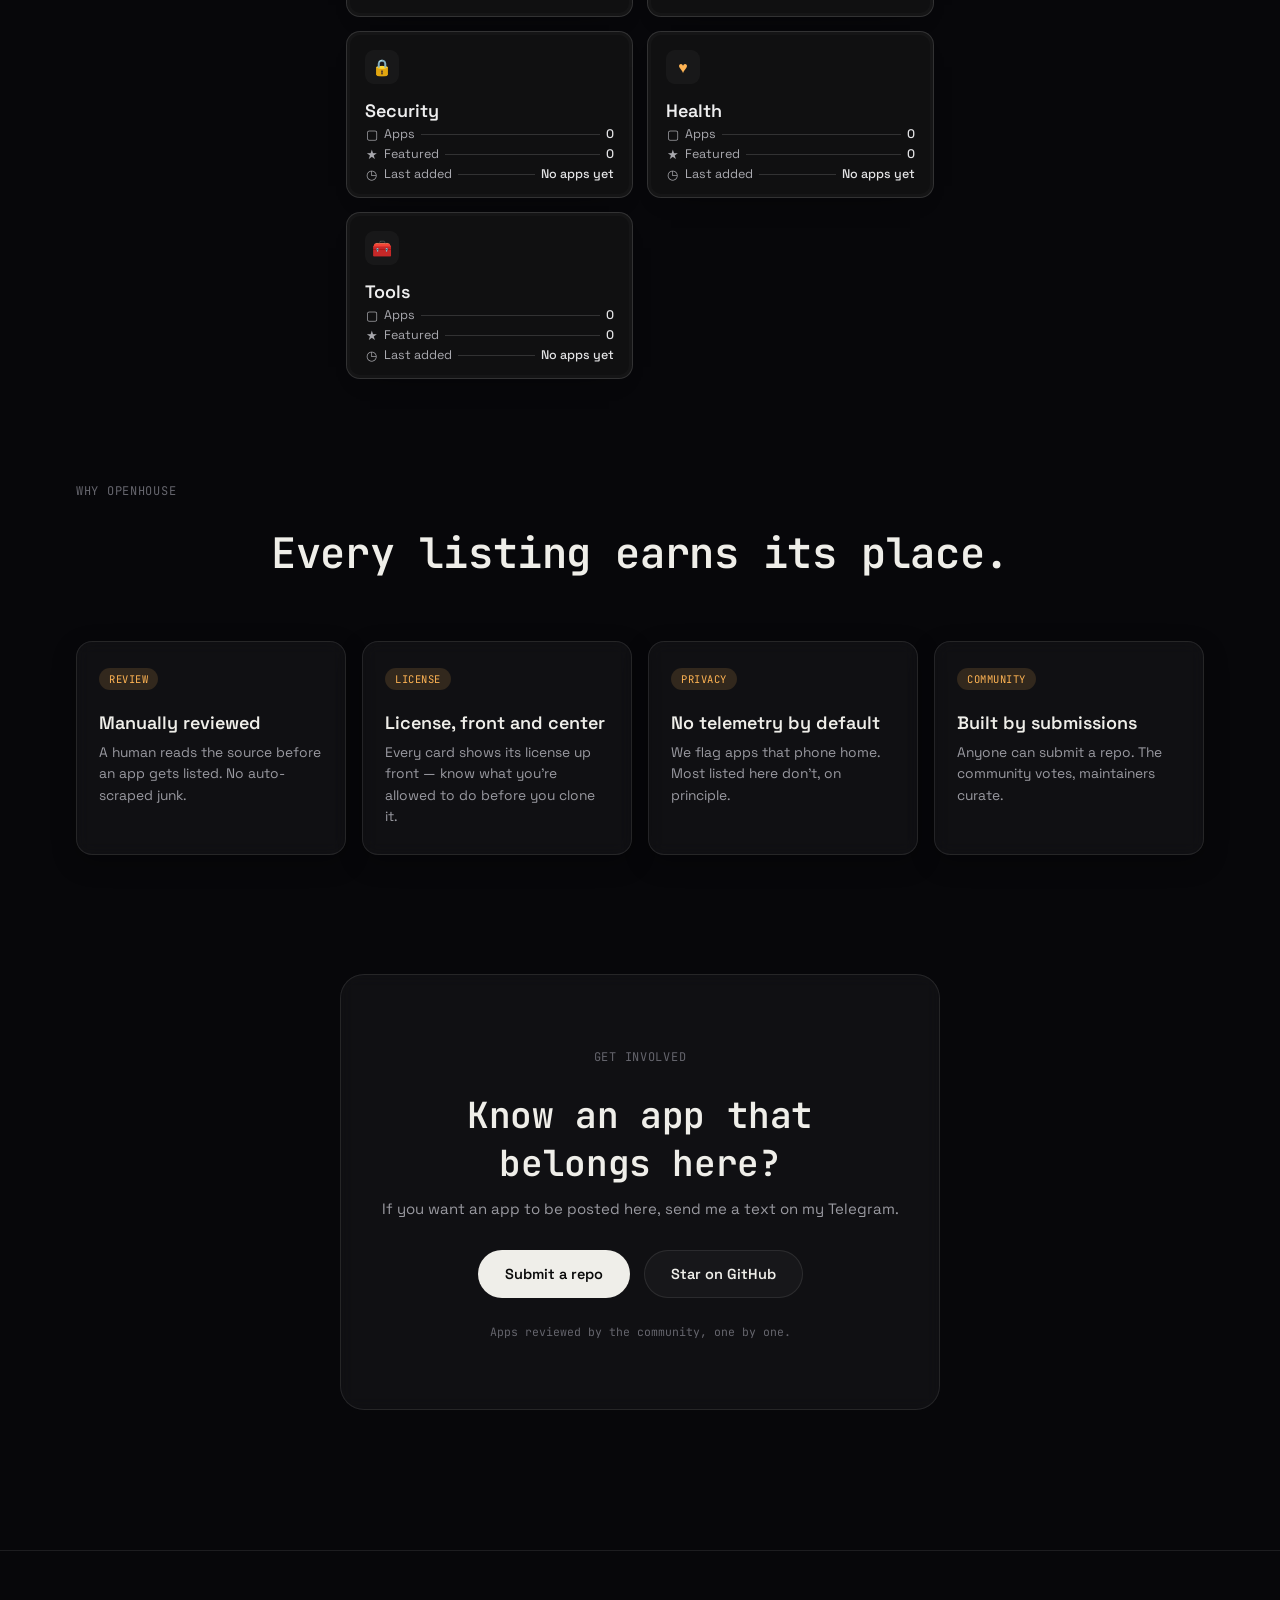
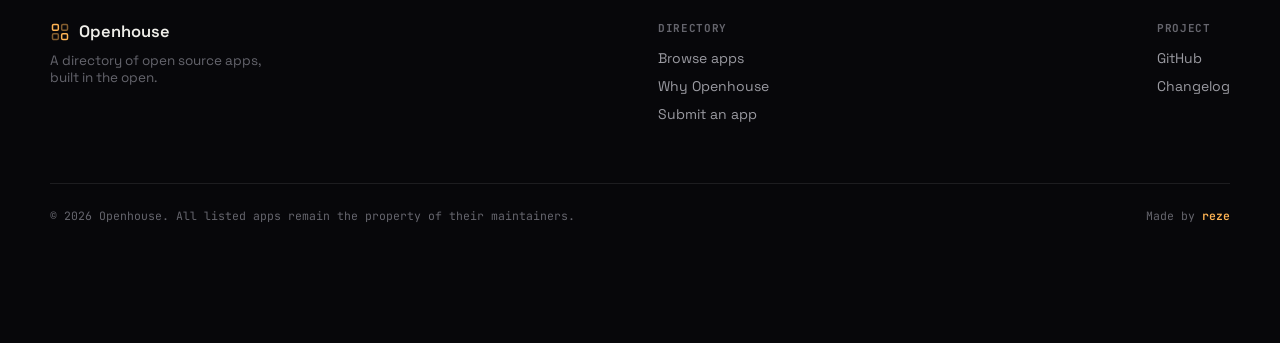
==== commit 092bd996: "Add files via upload" ====
--- a/index.html
+++ b/index.html
@@ -352,6 +352,56 @@
     <div class="changelog-content" id="changelog-website">
       <div class="changelog-date">JULY 2026</div>
       <div class="changelog-item">
+        <span class="changelog-icon">🎉</span>
+        <span><strong>Mega animation overhaul</strong> — cursor trail, aurora background, floating orbs, button ripples, section transitions<span class="changelog-new-badge">NEW</span></span>
+        <span class="changelog-date-right">22 Jul</span>
+      </div>
+      <div class="changelog-item">
+        <span class="changelog-icon">🥚</span>
+        <span><strong>8 hidden Easter eggs</strong> — Konami code, matrix rain, confetti, shake device & more<span class="changelog-new-badge">NEW</span></span>
+        <span class="changelog-date-right">22 Jul</span>
+      </div>
+      <div class="changelog-item">
+        <span class="changelog-icon">✨</span>
+        <span><strong>Scroll progress bar glow head</strong> with shimmer effect<span class="changelog-new-badge">NEW</span></span>
+        <span class="changelog-date-right">22 Jul</span>
+      </div>
+      <div class="changelog-item">
+        <span class="changelog-icon">🔧</span>
+        <span><strong>Removed unused root main.js</strong> — cleaned up duplicate code</span>
+        <span class="changelog-date-right">22 Jul</span>
+      </div>
+      <div class="changelog-item">
+        <span class="changelog-icon">⚡</span>
+        <span><strong>Performance optimized</strong> — throttled cursor trail, reduced animation budgets, respects prefers-reduced-motion</span>
+        <span class="changelog-date-right">22 Jul</span>
+      </div>
+      <div class="changelog-item">
+        <span class="changelog-icon">✨</span>
+        <span><strong>Enhanced feature card animations</strong> — wave entrance, icon jiggle, text slide</span>
+        <span class="changelog-date-right">22 Jul</span>
+      </div>
+      <div class="changelog-item">
+        <span class="changelog-icon">✨</span>
+        <span><strong>Topbar scroll glow border</strong> appears on scroll</span>
+        <span class="changelog-date-right">22 Jul</span>
+      </div>
+      <div class="changelog-item">
+        <span class="changelog-icon">✨</span>
+        <span><strong>Download card rotating conic gradient border</strong> on hover</span>
+        <span class="changelog-date-right">22 Jul</span>
+      </div>
+      <div class="changelog-item">
+        <span class="changelog-icon">✨</span>
+        <span><strong>Footer wave separator</strong> + link magnetic slide animations</span>
+        <span class="changelog-date-right">22 Jul</span>
+      </div>
+      <div class="changelog-item">
+        <span class="changelog-icon">✨</span>
+        <span><strong>Dock glow pulse</strong> & bounce on active section change</span>
+        <span class="changelog-date-right">22 Jul</span>
+      </div>
+      <div class="changelog-item">
         <span class="changelog-icon">🌟</span>
         <span><strong>Featured icon twinkling & shadow pulse animations</strong> added</span>
         <span class="changelog-date-right">20 Jul</span>
--- a/style.css
+++ b/style.css
@@ -374,15 +374,15 @@
 
 .cat-grid{ display:flex; flex-wrap:wrap; gap:12px; max-width:1000px; margin:0 auto; padding:0 26px; justify-content:center; }
 .cat-pill{
-  display:inline-flex; align-items:center; gap:11px; padding:12px 18px; border-radius:100px;
+  display:inline-flex; align-items:center; gap:8px; padding:9px 14px; border-radius:100px;
   background:rgba(255,255,255,.06); border:1px solid var(--panel-border);
   cursor:pointer; text-align:left; transition:transform .25s var(--ease), border-color .3s ease, background .3s ease;
 }
 .cat-pill:hover{ border-color:var(--accent); background:var(--accent-soft); transform:translateY(-2px); }
-.cat-pill .cat-ico{ width:32px;height:32px;border-radius:50%; display:flex;align-items:center;justify-content:center; background:rgba(255,255,255,.06); color:var(--accent); font-size:15px; flex-shrink:0; transition:background .3s ease; }
+.cat-pill .cat-ico{ width:26px;height:26px;border-radius:50%; display:flex;align-items:center;justify-content:center; background:rgba(255,255,255,.06); color:var(--accent); font-size:13px; flex-shrink:0; transition:background .3s ease; }
 .cat-pill:hover .cat-ico{ background:rgba(255,180,84,.22); }
-.cat-pill .cat-name{ font-size:14px; font-weight:600; color:var(--text); }
-.cat-pill .cat-count{ font-family:var(--font-mono); font-size:11px; color:var(--text-faint); background:rgba(255,255,255,.06); padding:2px 8px; border-radius:100px; margin-left:2px; }
+.cat-pill .cat-name{ font-size:12.5px; font-weight:600; color:var(--text); }
+.cat-pill .cat-count{ font-family:var(--font-mono); font-size:10px; color:var(--text-faint); background:rgba(255,255,255,.06); padding:2px 7px; border-radius:100px; margin-left:2px; }
 
 /* category popup */
 .cat-modal{ width:min(680px,100%); height:min(600px,86vh); padding:20px 18px; display:flex; flex-direction:column; overflow:hidden; }
--- a/style-enhanced.css
+++ b/style-enhanced.css
@@ -872,15 +872,15 @@
 @media(min-width:1000px){.cat-grid{max-width:900px !important}}
 
 .cat-pill{
-  position:relative !important;display:flex !important;align-items:center !important;gap:12px !important;
-  padding:12px 14px !important;min-height:56px !important;border-radius:14px !important;
+  position:relative !important;display:flex !important;align-items:center !important;gap:10px !important;
+  padding:10px 14px !important;min-height:48px !important;border-radius:14px !important;
   background:rgba(15,15,18,0.68) !important;border:1px solid rgba(255,255,255,0.08) !important;
   -webkit-appearance:none !important;appearance:none !important;
   box-shadow:0 8px 24px -18px rgba(0,0,0,0.7), inset 0 1px 0 rgba(255,255,255,0.05) !important;
 }
 .cat-pill:hover{background:rgba(15,15,18,0.84) !important;border-color:rgba(255,255,255,0.14) !important;transform:translateY(-1px) !important}
-.cat-pill .cat-ico{width:32px !important;height:32px !important;min-width:32px !important;border-radius:10px !important;background:rgba(255,255,255,0.07) !important;border:1px solid rgba(255,255,255,0.08) !important}
-.cat-pill .cat-name{font-size:14px !important;font-weight:560 !important;line-height:1.25 !important;white-space:normal !important;overflow:visible !important;display:-webkit-box !important;-webkit-line-clamp:2 !important;-webkit-box-orient:vertical !important}
+.cat-pill .cat-ico{width:28px !important;height:28px !important;min-width:28px !important;border-radius:10px !important;background:rgba(255,255,255,0.07) !important;border:1px solid rgba(255,255,255,0.08) !important}
+.cat-pill .cat-name{font-size:12.5px !important;font-weight:560 !important;line-height:1.25 !important;white-space:normal !important;overflow:visible !important;display:-webkit-box !important;-webkit-line-clamp:2 !important;-webkit-box-orient:vertical !important}
 .cat-pill .cat-count{background:rgba(255,255,255,0.07) !important;border:1px solid rgba(255,255,255,0.06) !important}
 
 .cat-pill-featured{
@@ -1394,8 +1394,8 @@
 /* Full category cards — intentionally mirrors the repository-card reference. */
 #cat-grid.cat-grid {
   display: grid !important;
-  grid-template-columns: 1fr !important;
-  gap: 34px !important;
+  grid-template-columns: repeat(2, 1fr) !important;
+  gap: 14px !important;
   max-width: 620px !important;
   padding: 0 16px !important;
 }
@@ -1404,8 +1404,8 @@
   position: relative !important;
   display: flex !important;
   flex-direction: column !important;
-  min-height: 306px !important;
-  padding: 34px 34px 30px !important;
+  min-height: 120px !important;
+  padding: 18px 18px 16px !important;
   overflow: hidden !important;
   border: 1px solid rgba(255,255,255,.14) !important;
   border-radius: 14px !important;
@@ -1424,59 +1424,173 @@
 
 #cat-grid .cat-pill .cat-ico {
   display: inline-flex !important;
-  width: 52px !important;
-  height: 52px !important;
-  min-width: 52px !important;
-  margin: 0 14px 18px 0 !important;
+  width: 34px !important;
+  height: 34px !important;
+  min-width: 34px !important;
+  margin: 0 10px 10px 0 !important;
   vertical-align: middle !important;
   border: 0 !important;
-  border-radius: 11px !important;
+  border-radius: 9px !important;
   background: rgba(255,255,255,.035) !important;
   color: var(--accent) !important;
-  font-size: 25px !important;
+  font-size: 16px !important;
   box-shadow: none !important;
 }
-#cat-grid .cat-pill .cat-ico .cat-auto-icon { width: 38px; height: 38px; }
+#cat-grid .cat-pill .cat-ico .cat-auto-icon { width: 25px; height: 25px; }
 #cat-grid .cat-ico .cat-auto-icon text { font-size: 4px; }
 
 #cat-grid .cat-pill-body { display: block !important; }
 #cat-grid .cat-pill .cat-name {
   display: inline !important;
   color: #eeeeef !important;
-  font-size: 29px !important;
+  font-size: 18px !important;
   font-weight: 600 !important;
-  line-height: 52px !important;
+  line-height: 34px !important;
   vertical-align: middle !important;
 }
 #cat-grid .cat-pill .cat-sub {
+  display: none !important;
+}
+#cat-grid .cat-meta-rows { display: grid; gap: 7px; min-width: 0; }
+#cat-grid .cat-meta-row { display: grid; grid-template-columns: minmax(0,auto) minmax(6px, 1fr) minmax(0,auto); align-items: center; gap: 6px; color: #aaaab0; font-size: 12.5px; line-height: 1; min-width: 0; }
+#cat-grid .cat-meta-label { display: flex; align-items: center; gap: 6px; min-width: 0; overflow: hidden; text-overflow: ellipsis; white-space: nowrap; }
+#cat-grid .cat-meta-label b { width: 13px; color: #a8a8ad; font-size: 13px; font-weight: 400; text-align: center; flex-shrink: 0; }
+#cat-grid .cat-meta-row i { height: 1px; background: rgba(255,255,255,.14); min-width: 0; }
+#cat-grid .cat-meta-row strong { color: #e3e3e5; font-size: 12.5px; font-weight: 500; white-space: nowrap; min-width: 0; overflow: hidden; text-overflow: ellipsis; }
+
+#cat-grid .cat-pill .cat-count { display: none !important; }
+
+/* ---- Edit / delete buttons: pull out of flex flow entirely ----
+   Previously these two spans were plain flex items inside #cat-grid
+   .cat-pill's column layout, so they stacked as their own row right under
+   the meta rows with zero gap — cramped against (and often clipped by)
+   the card's rounded bottom edge/overflow:hidden. On the Featured card
+   the layout switches to flex-direction:row + flex-wrap:wrap, which could
+   push them onto a wrapped second line that got clipped away entirely,
+   making them invisible. Taking them out of flow and anchoring them to a
+   fixed corner fixes both at once, on every card variant. */
+#cat-grid .cat-pill .cat-act {
+  position: absolute !important;
+  bottom: 12px !important;
+  margin: 0 !important;
+  z-index: 4 !important;
+}
+#cat-grid .cat-pill .cat-act-icon { right: 46px !important; }
+#cat-grid .cat-pill .cat-act-del  { right: 12px !important; }
+/* Reserve room at the bottom of the card so the buttons never sit on top
+   of the last meta row's text. Only applies when the buttons exist
+   (i.e. the owner/admin is signed in). */
+#cat-grid .cat-pill:has(.cat-act) { padding-bottom: 46px !important; }
+
+/* ---- Featured card: visually separated from normal category cards ---- */
+#cat-grid .cat-pill-featured {
+  grid-column: 1 / -1 !important;
+  min-height: 108px !important;
+  flex-direction: row !important;
+  align-items: center !important;
+  flex-wrap: wrap !important;
+  border: 1px solid rgba(255,180,84,.4) !important;
+  background:
+    radial-gradient(ellipse 90% 140% at 0% 50%, rgba(255,180,84,.20), transparent 62%),
+    linear-gradient(100deg, rgba(255,180,84,.10), rgba(255,180,84,.02) 55%),
+    #101011 !important;
+  background-size: 200% 200%, 100% 100%, 100% 100% !important;
+  box-shadow: 0 0 0 1px rgba(255,180,84,.08) inset, 0 16px 34px -20px rgba(255,180,84,.35) !important;
+  animation: catFeatShift 7s ease-in-out infinite, catFeatGlow 3.4s ease-in-out infinite !important;
+}
+#cat-grid .cat-pill-featured:hover,
+#cat-grid .cat-pill-featured:focus-visible {
+  border-color: rgba(255,180,84,.65) !important;
+  background:
+    radial-gradient(ellipse 90% 140% at 0% 50%, rgba(255,180,84,.28), transparent 62%),
+    linear-gradient(100deg, rgba(255,180,84,.14), rgba(255,180,84,.03) 55%),
+    #121214 !important;
+}
+#cat-grid .cat-pill-featured::before {
   display: block !important;
-  min-height: 52px;
-  margin: 14px 0 20px !important;
-  color: #b7b7bb !important;
-  font-size: 17px !important;
-  font-weight: 400 !important;
-  line-height: 1.45 !important;
-  overflow-wrap: anywhere !important;
-  word-break: break-word !important;
-}
-#cat-grid .cat-meta-rows { display: grid; gap: 11px; }
-#cat-grid .cat-meta-row { display: grid; grid-template-columns: auto minmax(18px, 1fr) auto; align-items: center; gap: 13px; color: #aaaab0; font-size: 15px; line-height: 1; }
-#cat-grid .cat-meta-label { display: flex; align-items: center; gap: 9px; white-space: nowrap; }
-#cat-grid .cat-meta-label b { width: 17px; color: #a8a8ad; font-size: 17px; font-weight: 400; text-align: center; }
-#cat-grid .cat-meta-row i { height: 1px; background: rgba(255,255,255,.14); }
-#cat-grid .cat-meta-row strong { color: #e3e3e5; font-size: 15px; font-weight: 500; white-space: nowrap; }
-
-#cat-grid .cat-pill .cat-count { display: none !important; }
-#cat-grid .cat-pill-featured { grid-column: auto !important; min-height: 306px !important; background: #101011 !important; animation: none !important; }
-#cat-grid .cat-pill-featured::before { display: none !important; }
-#cat-grid .cat-pill-featured .cat-ico { width: 52px !important; height: 52px !important; min-width: 52px !important; background: rgba(255,255,255,.035) !important; color: var(--accent) !important; }
-#cat-grid .cat-pill-featured .cat-name { color: #eeeeef !important; font-size: 29px !important; }
+  content: '' !important;
+  position: absolute !important;
+  inset: 0 !important;
+  background: linear-gradient(105deg, transparent 30%, rgba(255,255,255,.14) 50%, transparent 70%) !important;
+  transform: translateX(-120%) !important;
+  animation: catFeatShimmer 3.6s ease-in-out infinite !important;
+  pointer-events: none !important;
+  z-index: 2 !important;
+}
+@keyframes catFeatShift { 0%,100%{ background-position:0% 50%,0 0,0 0; } 50%{ background-position:100% 50%,0 0,0 0; } }
+@keyframes catFeatShimmer { 0%{ transform:translateX(-120%); } 60%,100%{ transform:translateX(120%); } }
+@keyframes catFeatGlow {
+  0%,100%{ box-shadow: 0 0 0 1px rgba(255,180,84,.08) inset, 0 16px 34px -20px rgba(255,180,84,.35); }
+  50%{ box-shadow: 0 0 0 1px rgba(255,180,84,.16) inset, 0 18px 40px -16px rgba(255,180,84,.55); }
+}
+#cat-grid .cat-pill-featured .cat-ico {
+  width: 40px !important;
+  height: 40px !important;
+  min-width: 40px !important;
+  border-radius: 11px !important;
+  display: flex !important;
+  align-items: center !important;
+  justify-content: center !important;
+  background: linear-gradient(150deg, #ffd699, #ff9d3d) !important;
+  border: 1px solid rgba(255,180,84,.6) !important;
+  color: #2a1400 !important;
+  font-size: 18px !important;
+  margin: 0 12px 0 0 !important;
+  box-shadow: inset 0 1px 0 rgba(255,255,255,.55) !important;
+  animation: catFeatIcoPulse 2.6s ease-in-out infinite !important;
+  z-index: 2 !important;
+}
+#cat-grid .cat-pill-featured .cat-ico svg {
+  width: 21px !important;
+  height: 21px !important;
+  color: #2a1400 !important;
+  filter: drop-shadow(0 1px 0 rgba(255,255,255,.3));
+}
+@keyframes catFeatIcoPulse {
+  0%,100%{ transform: scale(1); box-shadow: inset 0 1px 0 rgba(255,255,255,.55), 0 0 8px rgba(255,180,84,.35); }
+  50%{ transform: scale(1.07); box-shadow: inset 0 1px 0 rgba(255,255,255,.55), 0 0 18px rgba(255,180,84,.7); }
+}
+#cat-grid .cat-pill-featured .cat-pill-body { flex: 1; min-width: 0; z-index: 2; }
+#cat-grid .cat-pill-featured .cat-name {
+  color: var(--accent) !important;
+  font-size: 18px !important;
+  font-weight: 700 !important;
+  line-height: 40px !important;
+}
+#cat-grid .cat-pill-featured .cat-meta-rows { margin-top: 6px; }
+#cat-grid .cat-pill-featured .cat-meta-label,
+#cat-grid .cat-pill-featured .cat-meta-label b { color: #d8b98a !important; }
+#cat-grid .cat-pill-featured .cat-meta-row strong { color: #ffd9a8 !important; }
+#cat-grid .cat-pill-featured .cat-meta-row i { background: rgba(255,180,84,.22) !important; }
+.cat-featured-badge {
+  position: absolute; top: 12px; right: 14px; z-index: 3;
+  display: inline-flex; align-items: center; gap: 4px;
+  padding: 3px 8px; border-radius: 100px;
+  background: var(--accent); color: #0a0a0a;
+  font-size: 10px; font-weight: 700; letter-spacing: .02em;
+  box-shadow: 0 0 10px rgba(255,180,84,.5);
+  animation: catFeatBadgeFloat 2.6s ease-in-out infinite;
+}
+@keyframes catFeatBadgeFloat { 0%,100%{ transform: translateY(0); } 50%{ transform: translateY(-2px); } }
+@media (prefers-reduced-motion: reduce) {
+  #cat-grid .cat-pill-featured,
+  #cat-grid .cat-pill-featured::before,
+  #cat-grid .cat-pill-featured .cat-ico,
+  .cat-featured-badge { animation: none !important; }
+}
 
 @media (max-width: 480px) {
-  #cat-grid.cat-grid { gap: 20px !important; padding: 0 14px !important; }
-  #cat-grid .cat-pill { min-height: 285px !important; padding: 27px 28px 26px !important; }
-  #cat-grid .cat-pill .cat-name { font-size: 27px !important; }
-  #cat-grid .cat-pill .cat-sub { font-size: 16px !important; }
+  #cat-grid.cat-grid { grid-template-columns: repeat(2, 1fr) !important; gap: 10px !important; padding: 0 14px !important; }
+  #cat-grid .cat-pill { min-height: 108px !important; padding: 15px 14px 14px !important; }
+  #cat-grid .cat-pill .cat-name { font-size: 15px !important; }
+  #cat-grid .cat-meta-row { grid-template-columns: minmax(0,auto) minmax(4px, 1fr) minmax(0,auto) !important; gap: 4px !important; font-size: 11px !important; }
+  #cat-grid .cat-meta-label { gap: 4px !important; }
+  #cat-grid .cat-meta-label b { width: 11px !important; font-size: 11px !important; }
+  #cat-grid .cat-meta-row strong { font-size: 11px !important; }
+
+  #cat-grid .cat-pill-featured { padding: 16px 44px 14px 14px !important; }
+  #cat-grid .cat-pill-featured .cat-name { font-size: 17px !important; }
+  .cat-featured-badge { top: 10px; right: 10px; font-size: 9px; padding: 3px 7px; }
 }
 
 /* The grid container must never sit at opacity 0. The old reveal-on-scroll
@@ -1506,3 +1620,41 @@
   opacity: 1 !important;
   visibility: visible !important;
 }
+
+/* ============================================================
+   16. TILT CARD 3D DEPTH (why-openhouse feature cards)
+   ============================================================ */
+
+.feature-card.tilt-card {
+  transform-style: preserve-3d;
+  will-change: transform, box-shadow;
+  box-shadow: 0 8px 24px rgba(0, 0, 0, .28);
+  transition: box-shadow 260ms ease-out;
+}
+.feature-card.tilt-card.tilting {
+  transition: box-shadow 80ms linear;
+}
+
+/* ============================================================
+   17. POPUP SCROLL MOTION BLUR
+   ============================================================ */
+
+.modal-overlay.open .modal {
+  /* filter is applied inline via JS (velocity-based); this just
+     guarantees a GPU layer so the blur doesn't jank */
+  backface-visibility: hidden;
+}
+
+/* ============================================================
+   18. PAGE PULL STRETCH / BOUNCE
+   ============================================================ */
+
+main#top {
+  transform-origin: top center;
+  will-change: transform;
+}
+
+@media (prefers-reduced-motion: reduce) {
+  .feature-card.tilt-card { transition: none !important; }
+  main#top { transform: none !important; transition: none !important; }
+}
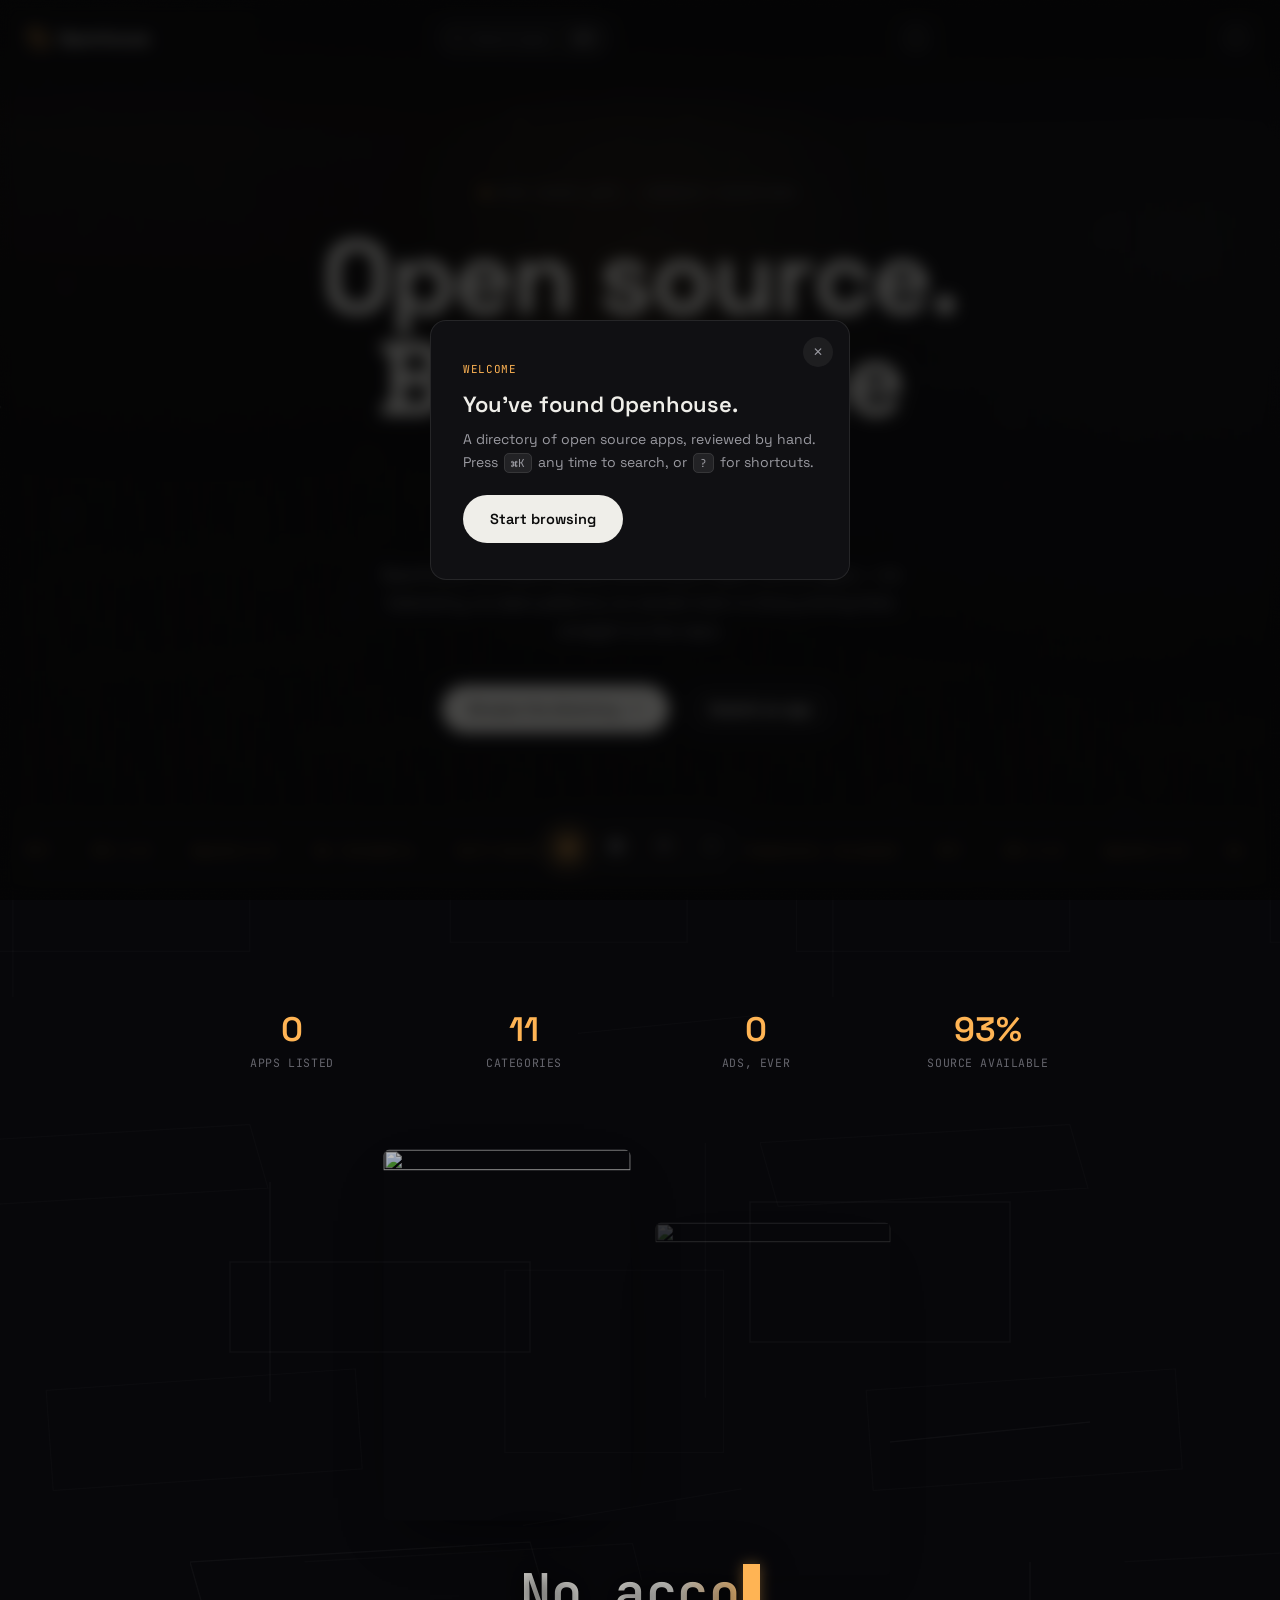
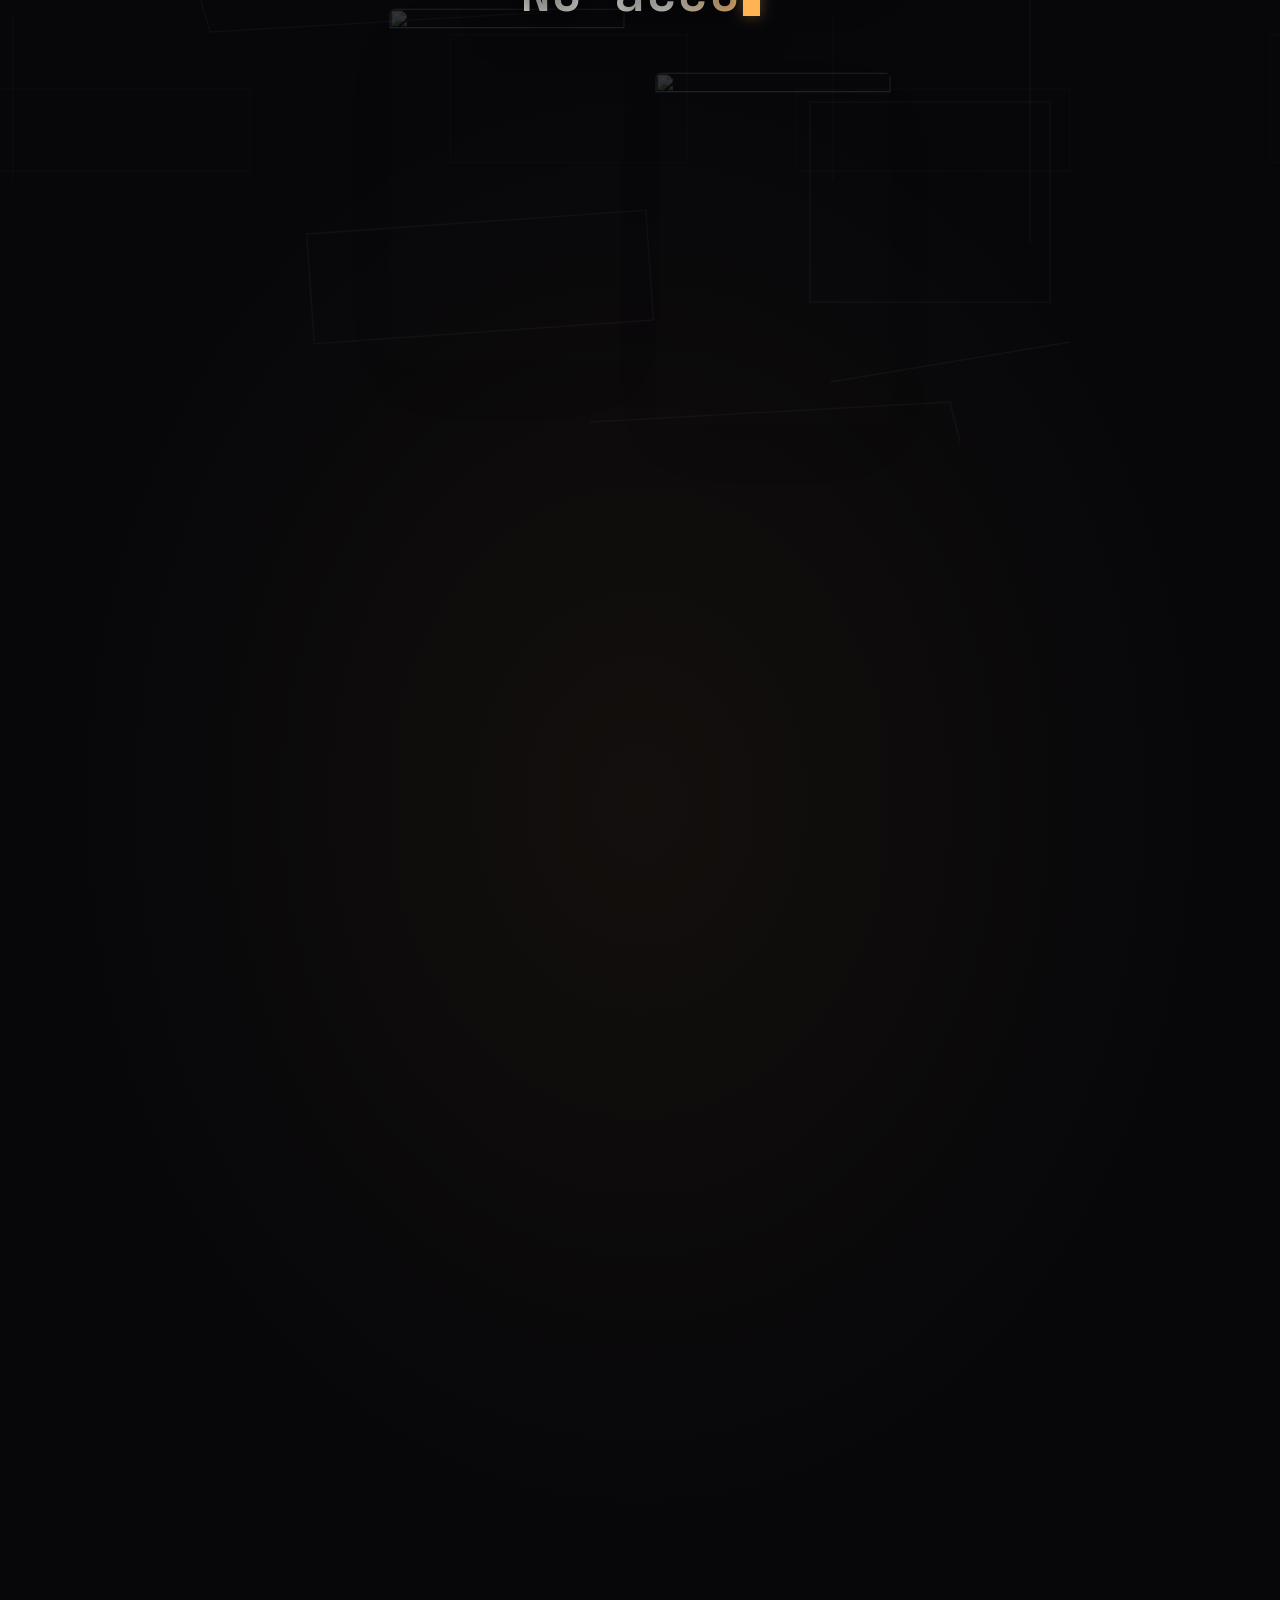
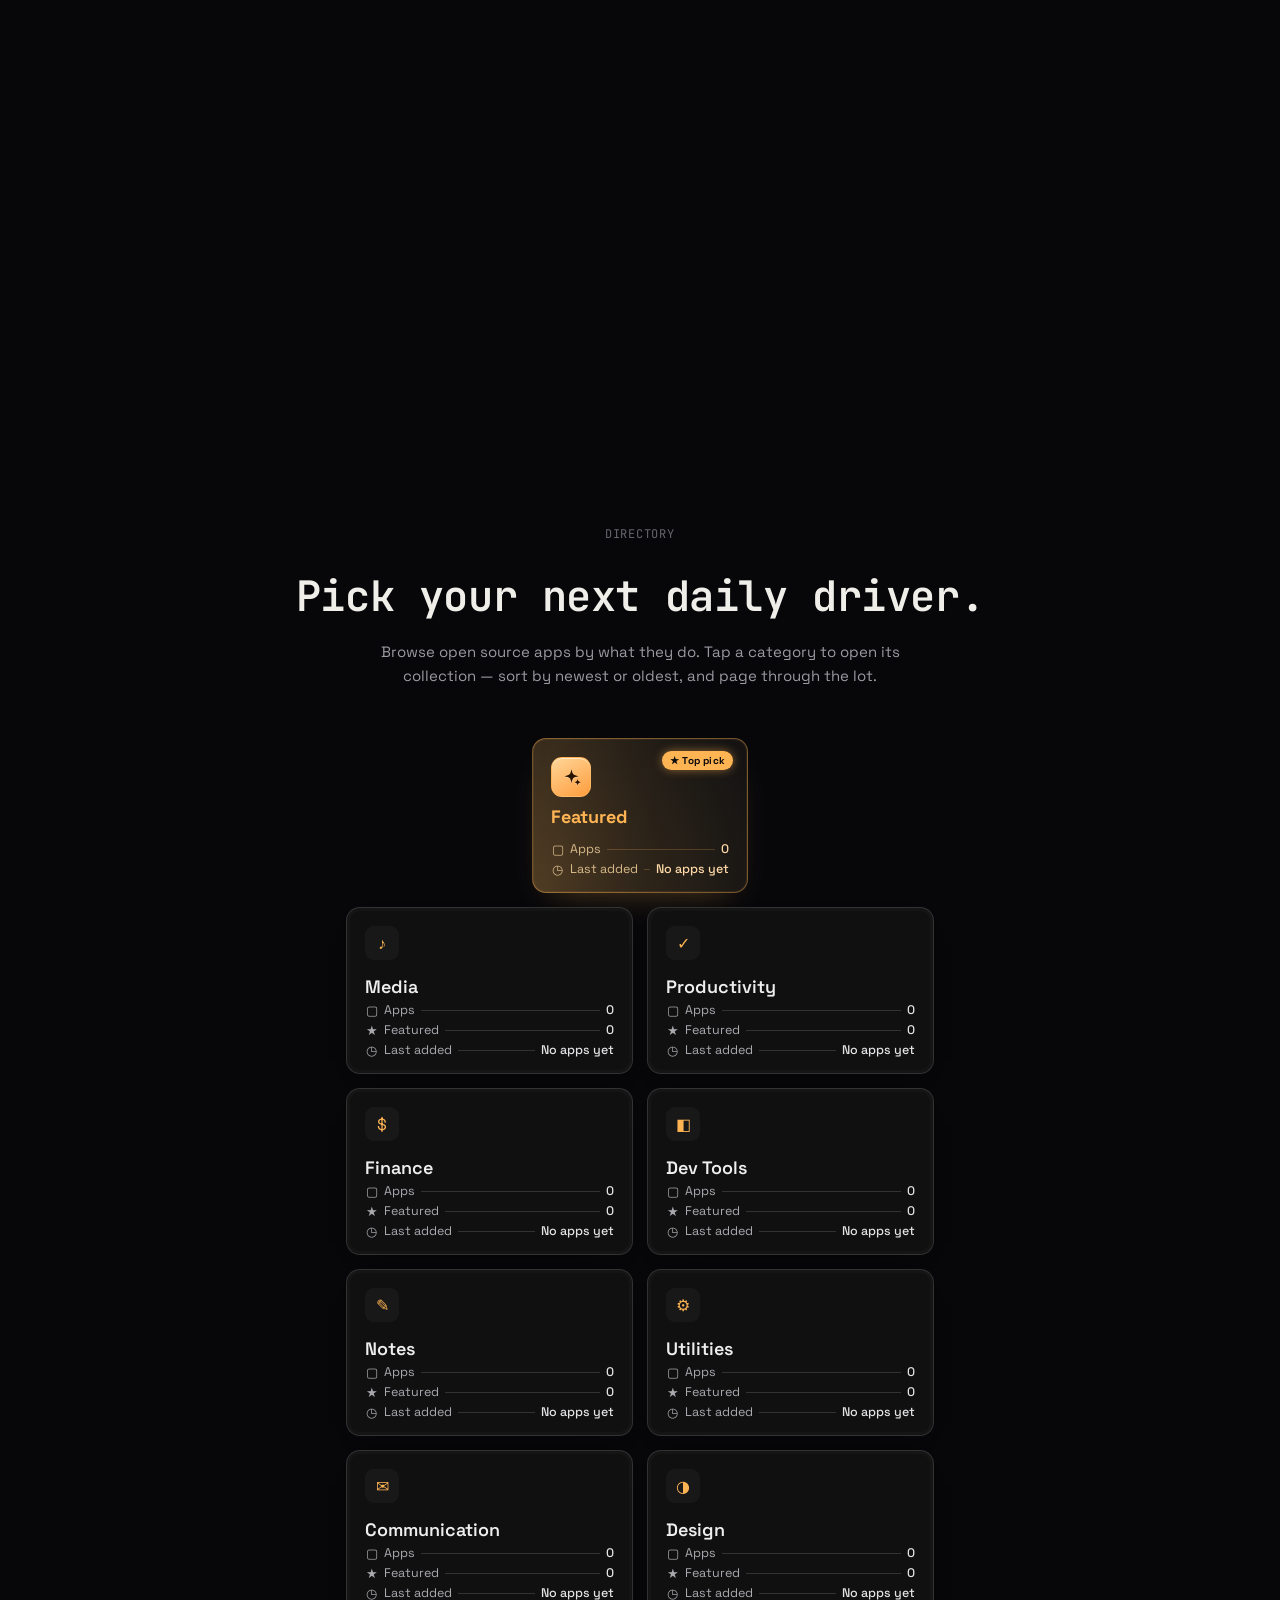
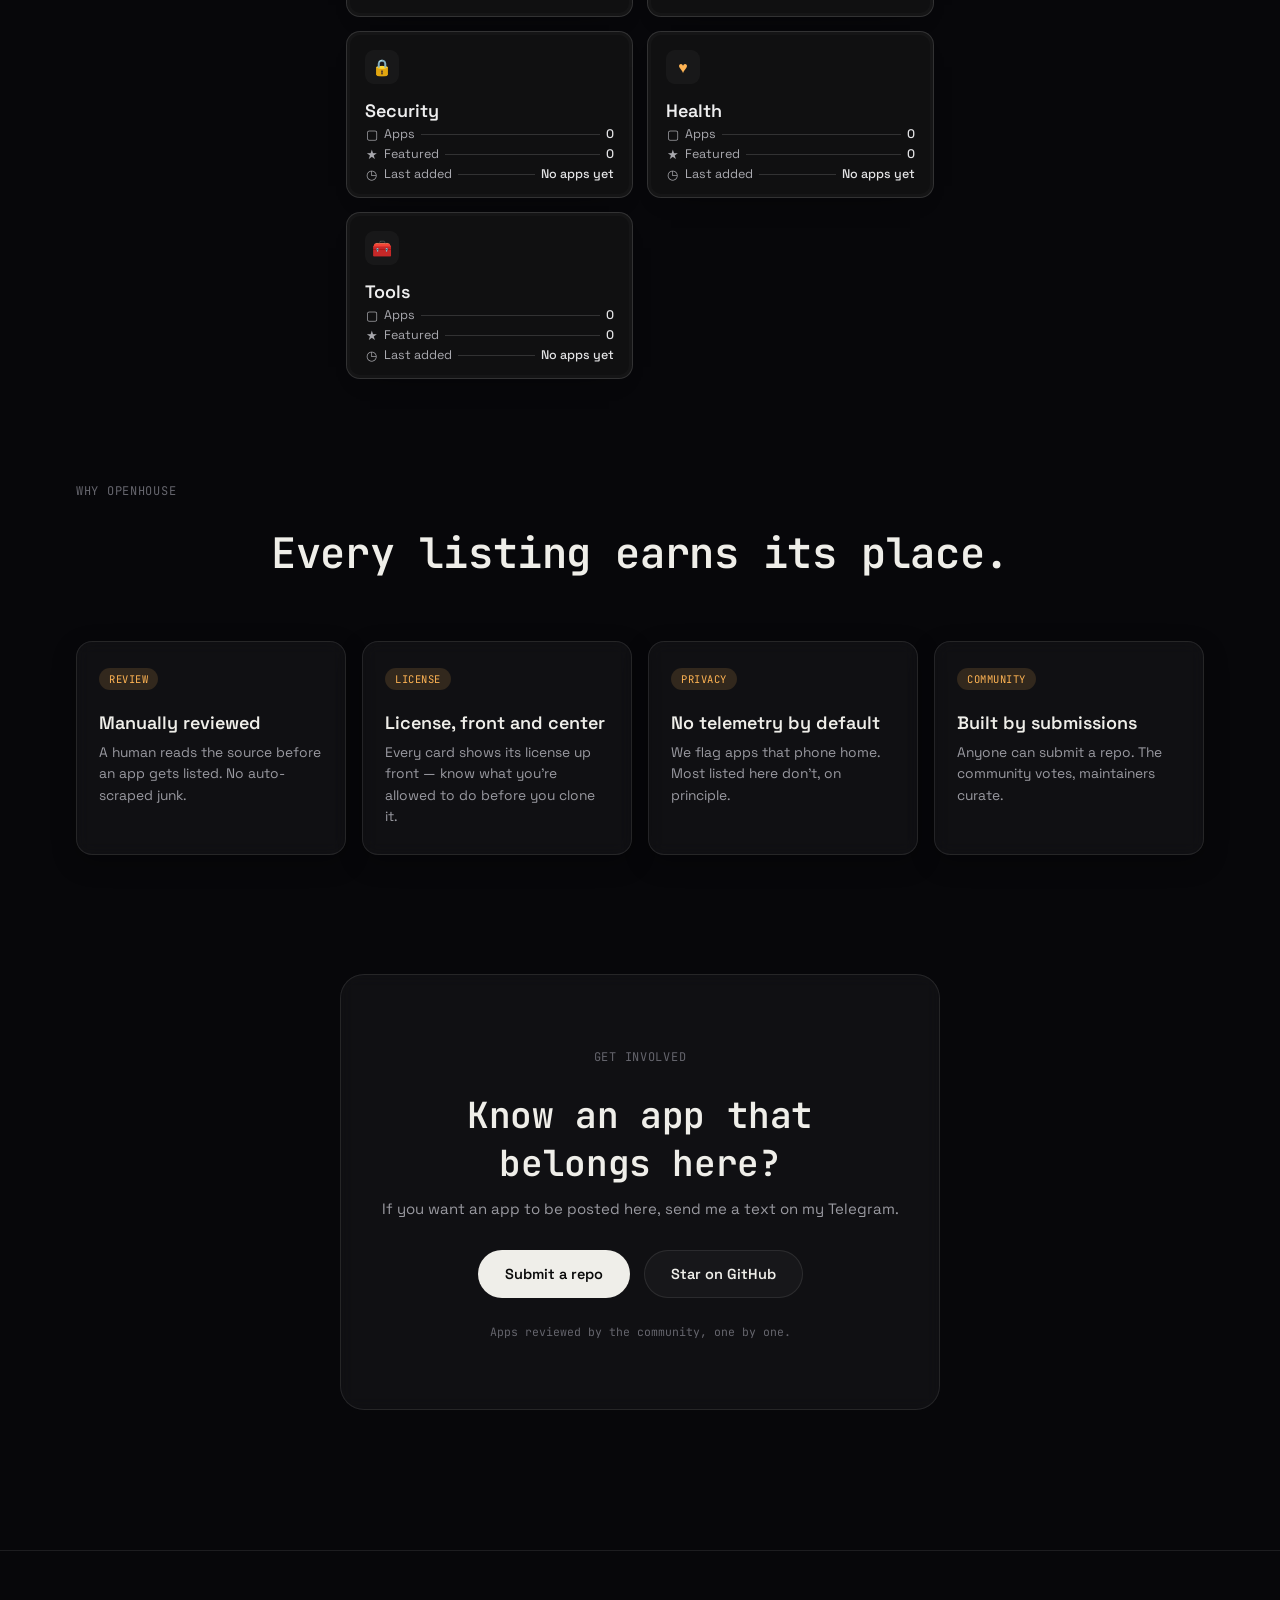
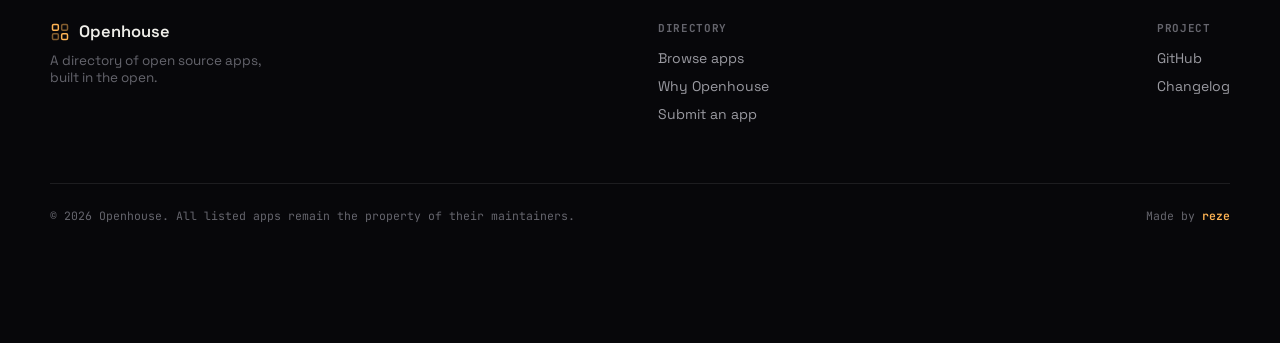
==== commit 2a3225ab: "Add files via upload" ====
--- a/index.html
+++ b/index.html
@@ -295,9 +295,13 @@
       <label class="field"><span>Thumbnail <em>(optional)</em></span><input type="file" id="up-thumb" accept="image/*"><img class="thumb-preview" id="up-thumb-preview" alt="" hidden></label>
       <input type="hidden" id="up-license">
       <p class="login-error" id="upload-error"></p>
+      <label class="field field-checkbox" id="multi-mode-field" style="display:flex;flex-direction:row;align-items:center;gap:8px;margin:4px 0;">
+        <input type="checkbox" id="up-multi" style="width:18px;height:18px;cursor:pointer;">
+        <span style="font-size:13px;color:var(--text-dim);">Post multiple apps — stay on this form after publishing</span>
+      </label>
       <div class="upload-actions">
         <button type="button" class="btn btn-outline" id="upload-cancel" data-cursor="pointer">Cancel</button>
-        <button type="submit" class="btn btn-primary" data-cursor="pointer">Publish app</button>
+        <button type="submit" class="btn btn-primary" id="upload-submit-btn" data-cursor="pointer">Publish app</button>
       </div>
     </form>
   </div>
@@ -351,6 +355,36 @@
     </div>
     <div class="changelog-content" id="changelog-website">
       <div class="changelog-date">JULY 2026</div>
+      <div class="changelog-item">
+        <span class="changelog-icon">🔍</span>
+        <span><strong>Search bar in category dropdown</strong> — filter categories when uploading apps<span class="changelog-new-badge">NEW</span></span>
+        <span class="changelog-date-right">23 Jul</span>
+      </div>
+      <div class="changelog-item">
+        <span class="changelog-icon">📝</span>
+        <span><strong>Rename category pills</strong> — edit category names directly from the grid<span class="changelog-new-badge">NEW</span></span>
+        <span class="changelog-date-right">23 Jul</span>
+      </div>
+      <div class="changelog-item">
+        <span class="changelog-icon">📦</span>
+        <span><strong>Post multiple apps at once</strong> — stay & add another mode in upload popup<span class="changelog-new-badge">NEW</span></span>
+        <span class="changelog-date-right">23 Jul</span>
+      </div>
+      <div class="changelog-item">
+        <span class="changelog-icon">🔄</span>
+        <span><strong>No default category selected</strong> — upload form starts with blank category<span class="changelog-new-badge">NEW</span></span>
+        <span class="changelog-date-right">23 Jul</span>
+      </div>
+      <div class="changelog-item">
+        <span class="changelog-icon">🥚</span>
+        <span><strong>8 new Easter eggs</strong> — Konami code, triple-click, shake device, resize spam & more<span class="changelog-new-badge">NEW</span></span>
+        <span class="changelog-date-right">23 Jul</span>
+      </div>
+      <div class="changelog-item">
+        <span class="changelog-icon">🎨</span>
+        <span><strong>Animation polish & performance</strong> — smoother transitions, reduced jank, removed dead code<span class="changelog-new-badge">NEW</span></span>
+        <span class="changelog-date-right">23 Jul</span>
+      </div>
       <div class="changelog-item">
         <span class="changelog-icon">🎉</span>
         <span><strong>Mega animation overhaul</strong> — cursor trail, aurora background, floating orbs, button ripples, section transitions<span class="changelog-new-badge">NEW</span></span>
--- a/style.css
+++ b/style.css
@@ -393,6 +393,7 @@
 
 
 .cat-app-list{
+  position: relative;
   overflow-y:auto; -webkit-overflow-scrolling:touch; overscroll-behavior:contain;
   scrollbar-width:none; -ms-overflow-style:none;
   margin-top:12px; display:grid; grid-template-columns:1fr 1fr;
@@ -459,23 +460,23 @@
 }
 
 /* ================= OWNER / ADMIN ================= */
-/* lock background interaction whenever any modal/popup is open */
+/* lock background interaction whenever any modal/popup is open.
+   html is the actual scrolling element (standards mode), so it must be
+   locked too — locking body alone left the page behind the popup free
+   to scroll on desktop. */
+html.modal-open{ overflow:hidden; }
 body.modal-open{ pointer-events:none; overflow:hidden; }
 
 /* Desktop-only: lock background scroll when category modal is open */
 @media (hover:hover) {
-  body.modal-open .cat-overlay.open ~ main,
-  body.modal-open #cat-overlay.open ~ main {
+  body.modal-open main {
     overflow: hidden;
   }
-  #cat-overlay.open {
-    overflow: hidden;
-  }
-  #cat-overlay.open .cat-modal {
-    overflow: hidden;
-  }
 }
 .modal-overlay{ pointer-events:auto; }
+/* Elements flagged with data-lenis-prevent (popup scroll lists) must keep
+   native scrolling/pointer interaction even while the body is locked. */
+[data-lenis-prevent]{ overscroll-behavior:contain; }
 .toast-stack{ z-index:210; }
 
 /* stop long app names/descriptions from being clipped in cards */
@@ -572,7 +573,20 @@
   margin-left:2px; transition:background .2s, color .2s;
 }
 .cat-act-icon:hover{ background:var(--accent-soft); color:var(--accent); }
+.cat-act-rename:hover{ background:var(--accent-soft); color:var(--accent); }
 .cat-act-del:hover{ background:rgba(255,90,90,.18); color:#ff7a7a; }
+
+/* ================= SELECT SEARCH BAR ================= */
+.select-search{ display:flex; align-items:center; gap:8px; padding:8px 10px; border-bottom:1px solid var(--panel-border); position:sticky; top:0; background:rgba(18,18,22,.92); backdrop-filter:blur(10px); z-index:1; border-radius:12px 12px 0 0; }
+.select-search svg{ color:var(--text-faint); flex-shrink:0; }
+.select-search-input{ flex:1; background:none; border:none; outline:none; color:var(--text); font-size:13px; font-family:var(--font-display); padding:4px 0; }
+.select-search-input::placeholder{ color:var(--text-faint); }
+.select-items-wrap{ max-height:38vh; overflow-y:auto; scrollbar-width:none; -ms-overflow-style:none; padding:4px; }
+.select-items-wrap::-webkit-scrollbar{ display:none; }
+
+/* ================= MULTI POST CHECKBOX ================= */
+.field-checkbox input[type="checkbox"]{ accent-color:var(--accent); }
+#multi-mode-field{ user-select:none; }
 
 /* icon / emoji editor */
 .icon-modal{ width:min(440px,100%); }
--- a/style-enhanced.css
+++ b/style-enhanced.css
@@ -1636,12 +1636,10 @@
 }
 
 /* ============================================================
-   17. POPUP SCROLL MOTION BLUR
+   17. POPUP SCROLL MOTION BLUR (removed)
    ============================================================ */
 
 .modal-overlay.open .modal {
-  /* filter is applied inline via JS (velocity-based); this just
-     guarantees a GPU layer so the blur doesn't jank */
   backface-visibility: hidden;
 }
 
@@ -1658,3 +1656,167 @@
   .feature-card.tilt-card { transition: none !important; }
   main#top { transform: none !important; transition: none !important; }
 }
+
+/* ============================================================
+   19. ACTIVE NAV — SOFT GLOW + EXPAND + ROTATING GRADIENT RING
+   ============================================================ */
+
+.dock a {
+  transition: transform 0.35s cubic-bezier(.22, 1.3, .36, 1);
+}
+
+.dock a.active {
+  transform: scale(1.08);
+}
+
+.dock a.active svg {
+  position: relative;
+  z-index: 1;
+  filter: drop-shadow(0 0 5px rgba(255, 180, 84, 0.75))
+          drop-shadow(0 0 12px rgba(255, 180, 84, 0.35));
+  animation: dockIconGlowPulse 2.6s ease-in-out infinite;
+}
+
+@keyframes dockIconGlowPulse {
+  0%, 100% {
+    filter: drop-shadow(0 0 5px rgba(255, 180, 84, 0.75))
+            drop-shadow(0 0 12px rgba(255, 180, 84, 0.35));
+  }
+  50% {
+    filter: drop-shadow(0 0 8px rgba(255, 180, 84, 0.95))
+            drop-shadow(0 0 18px rgba(255, 180, 84, 0.55));
+  }
+}
+
+/* ============================================================
+   20. TACTILE BUTTON INTERACTIONS
+   ============================================================ */
+
+.btn,
+.btn-primary,
+.btn-outline {
+  position: relative;
+  overflow: hidden;
+  transition: transform 0.15s cubic-bezier(.22, 1.3, .36, 1),
+              box-shadow 0.3s ease,
+              border-color 0.3s ease;
+}
+
+.btn:hover,
+.btn-primary:hover,
+.btn-outline:hover {
+  box-shadow: 0 0 18px rgba(255, 180, 84, 0.28),
+              0 10px 24px -14px rgba(0, 0, 0, 0.55);
+}
+
+.btn:active,
+.btn-primary:active,
+.btn-outline:active {
+  transform: scale(0.98) !important;
+}
+
+.btn-ripple {
+  position: absolute;
+  border-radius: 50%;
+  background: radial-gradient(circle, rgba(255, 255, 255, 0.55), rgba(255, 255, 255, 0) 70%);
+  transform: scale(0);
+  opacity: 0.55;
+  pointer-events: none;
+  animation: btnRippleOut 0.6s ease-out forwards;
+  z-index: 0;
+}
+
+.btn > *,
+.btn-primary > *,
+.btn-outline > * {
+  position: relative;
+  z-index: 1;
+}
+
+@keyframes btnRippleOut {
+  to {
+    transform: scale(1);
+    opacity: 0;
+  }
+}
+
+/* ============================================================
+   21. AMBIENT BACKGROUND — GLOWS, NOISE, VIGNETTE
+   ============================================================ */
+
+#ambient-bg {
+  position: fixed;
+  inset: 0;
+  z-index: -2;
+  overflow: hidden;
+  pointer-events: none;
+}
+
+.ambient-glow {
+  position: absolute;
+  width: 46vw;
+  height: 46vw;
+  max-width: 640px;
+  max-height: 640px;
+  border-radius: 50%;
+  background: radial-gradient(circle, rgba(255, 180, 84, 0.16), transparent 70%);
+  filter: blur(20px);
+  will-change: transform;
+  animation: ambientFloat 26s ease-in-out infinite;
+}
+
+.ambient-glow.g1 {
+  top: -12%;
+  left: -12%;
+  animation-duration: 27s;
+}
+
+.ambient-glow.g2 {
+  top: 28%;
+  right: -18%;
+  background: radial-gradient(circle, rgba(255, 157, 61, 0.14), transparent 70%);
+  animation-duration: 33s;
+  animation-delay: -9s;
+}
+
+.ambient-glow.g3 {
+  bottom: -18%;
+  left: 22%;
+  animation-duration: 30s;
+  animation-delay: -17s;
+}
+
+@keyframes ambientFloat {
+  0%, 100% { transform: translate(0, 0) scale(1); }
+  33% { transform: translate(4%, 6%) scale(1.08); }
+  66% { transform: translate(-5%, -3%) scale(0.95); }
+}
+
+#ambient-noise {
+  position: fixed;
+  inset: 0;
+  z-index: -1;
+  pointer-events: none;
+  opacity: 0.035;
+  mix-blend-mode: overlay;
+  background-image: url("data:image/svg+xml,%3Csvg xmlns='http://www.w3.org/2000/svg' width='180' height='180'%3E%3Cfilter id='n'%3E%3CfeTurbulence type='fractalNoise' baseFrequency='0.85' numOctaves='2' stitchTiles='stitch'/%3E%3C/filter%3E%3Crect width='100%25' height='100%25' filter='url(%23n)'/%3E%3C/svg%3E");
+  background-size: 180px 180px;
+}
+
+#ambient-vignette {
+  position: fixed;
+  inset: 0;
+  z-index: -1;
+  pointer-events: none;
+  background: radial-gradient(ellipse at center, transparent 55%, rgba(0, 0, 0, 0.55) 100%);
+}
+
+@media (prefers-reduced-motion: reduce) {
+  .dock a.active,
+  .dock a.active svg {
+    animation: none !important;
+  }
+  .ambient-glow {
+    animation: none !important;
+  }
+}
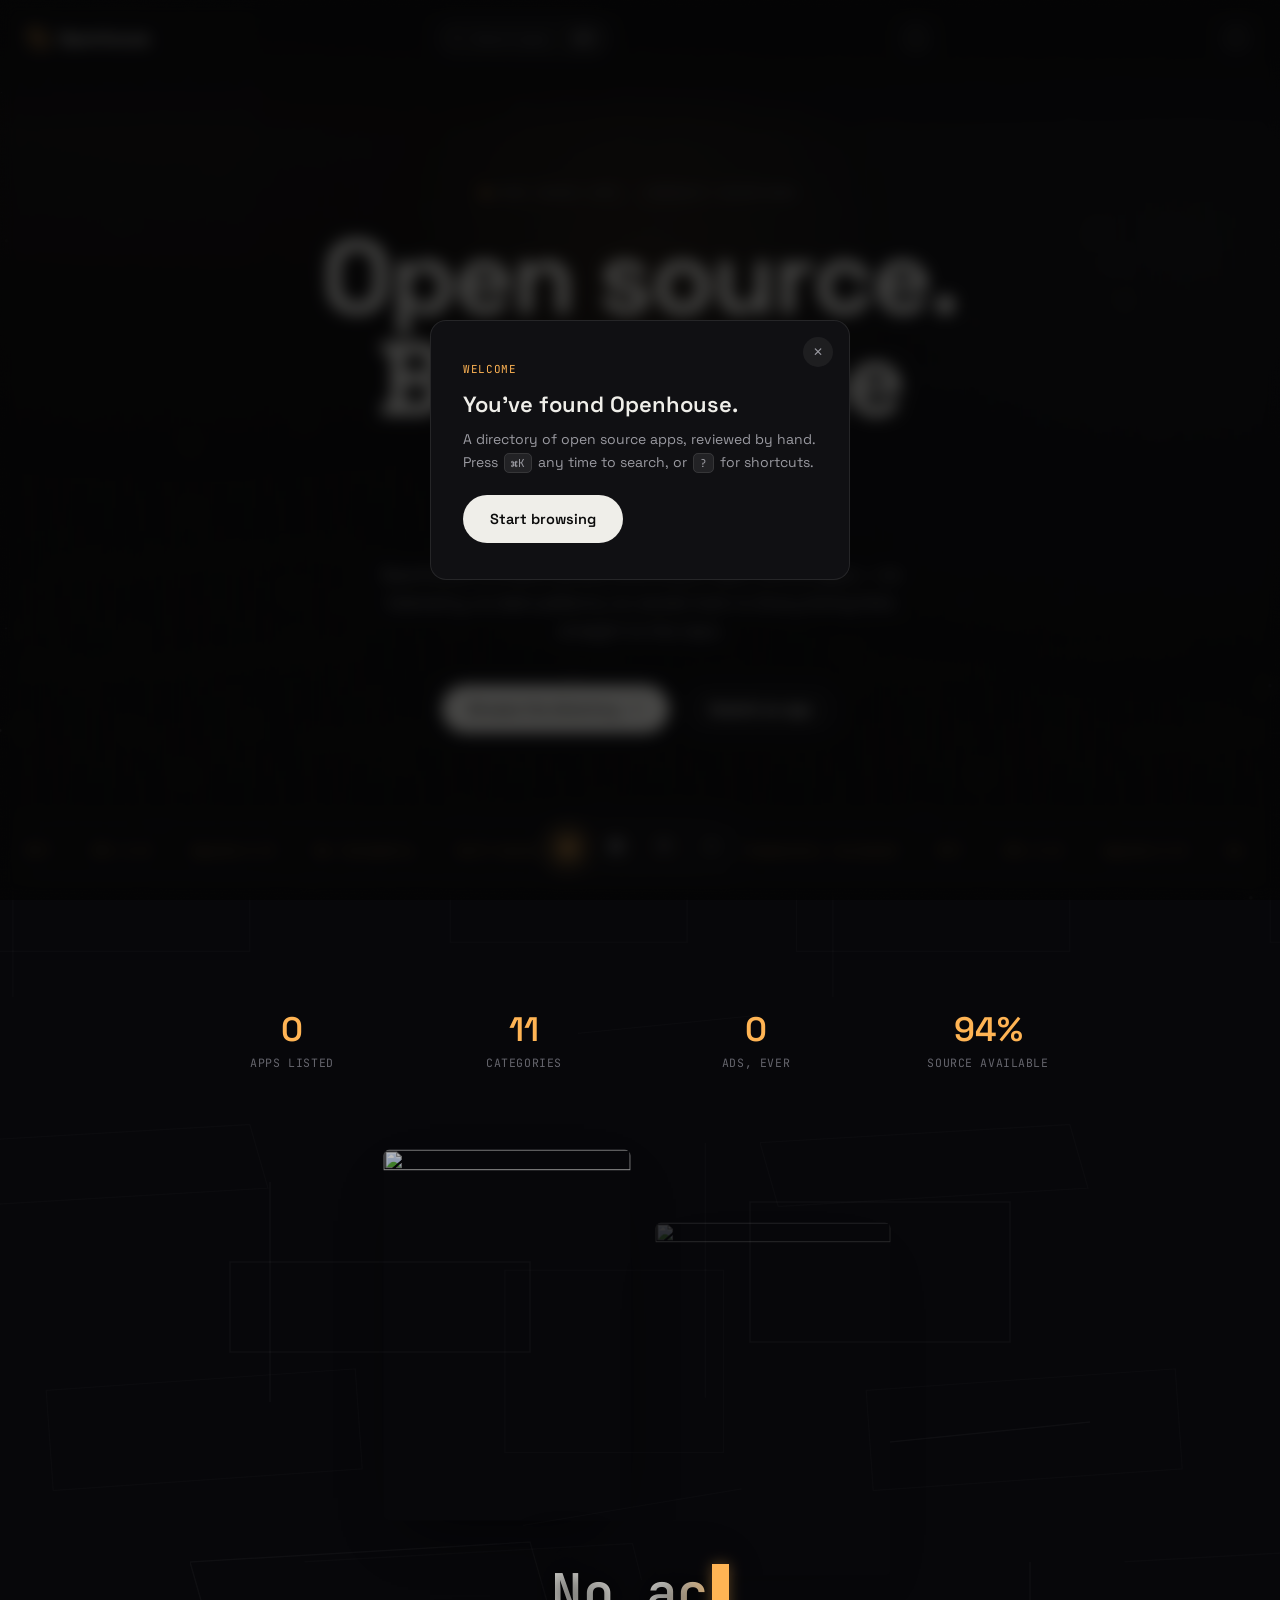
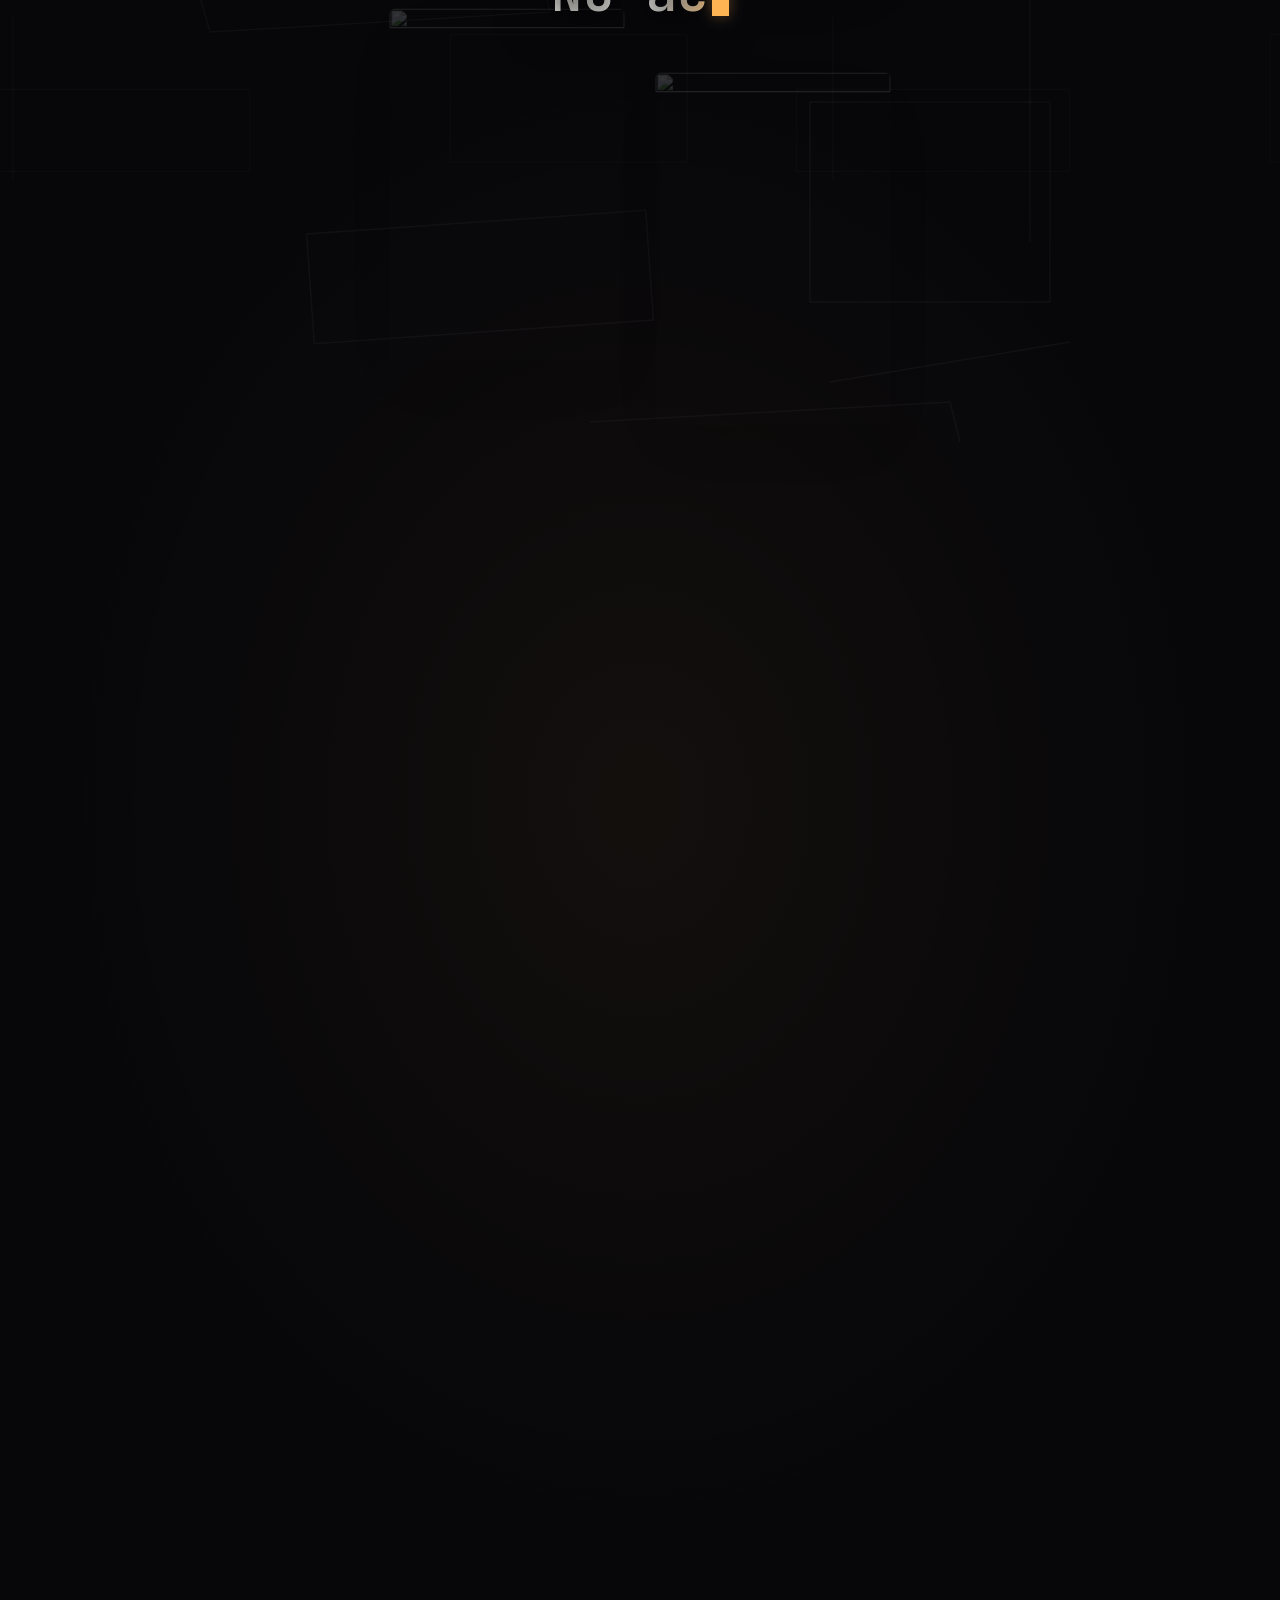
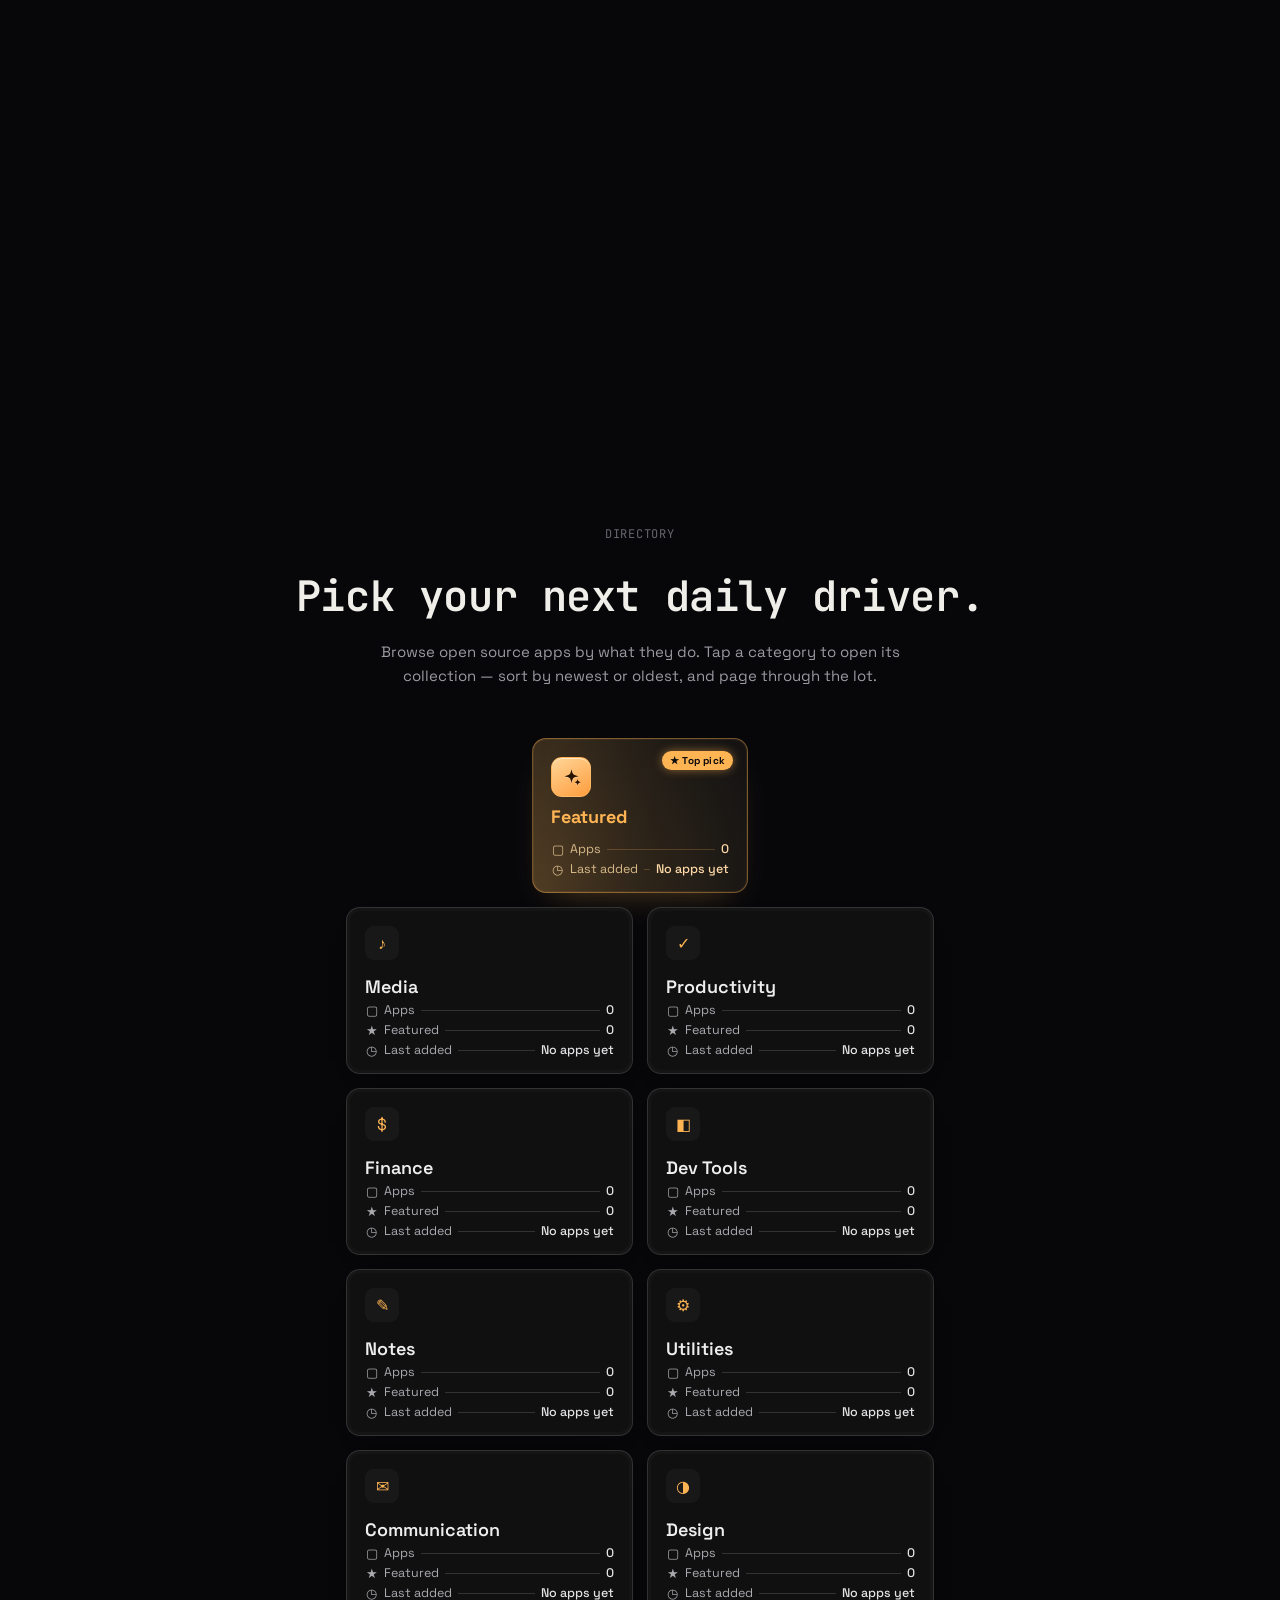
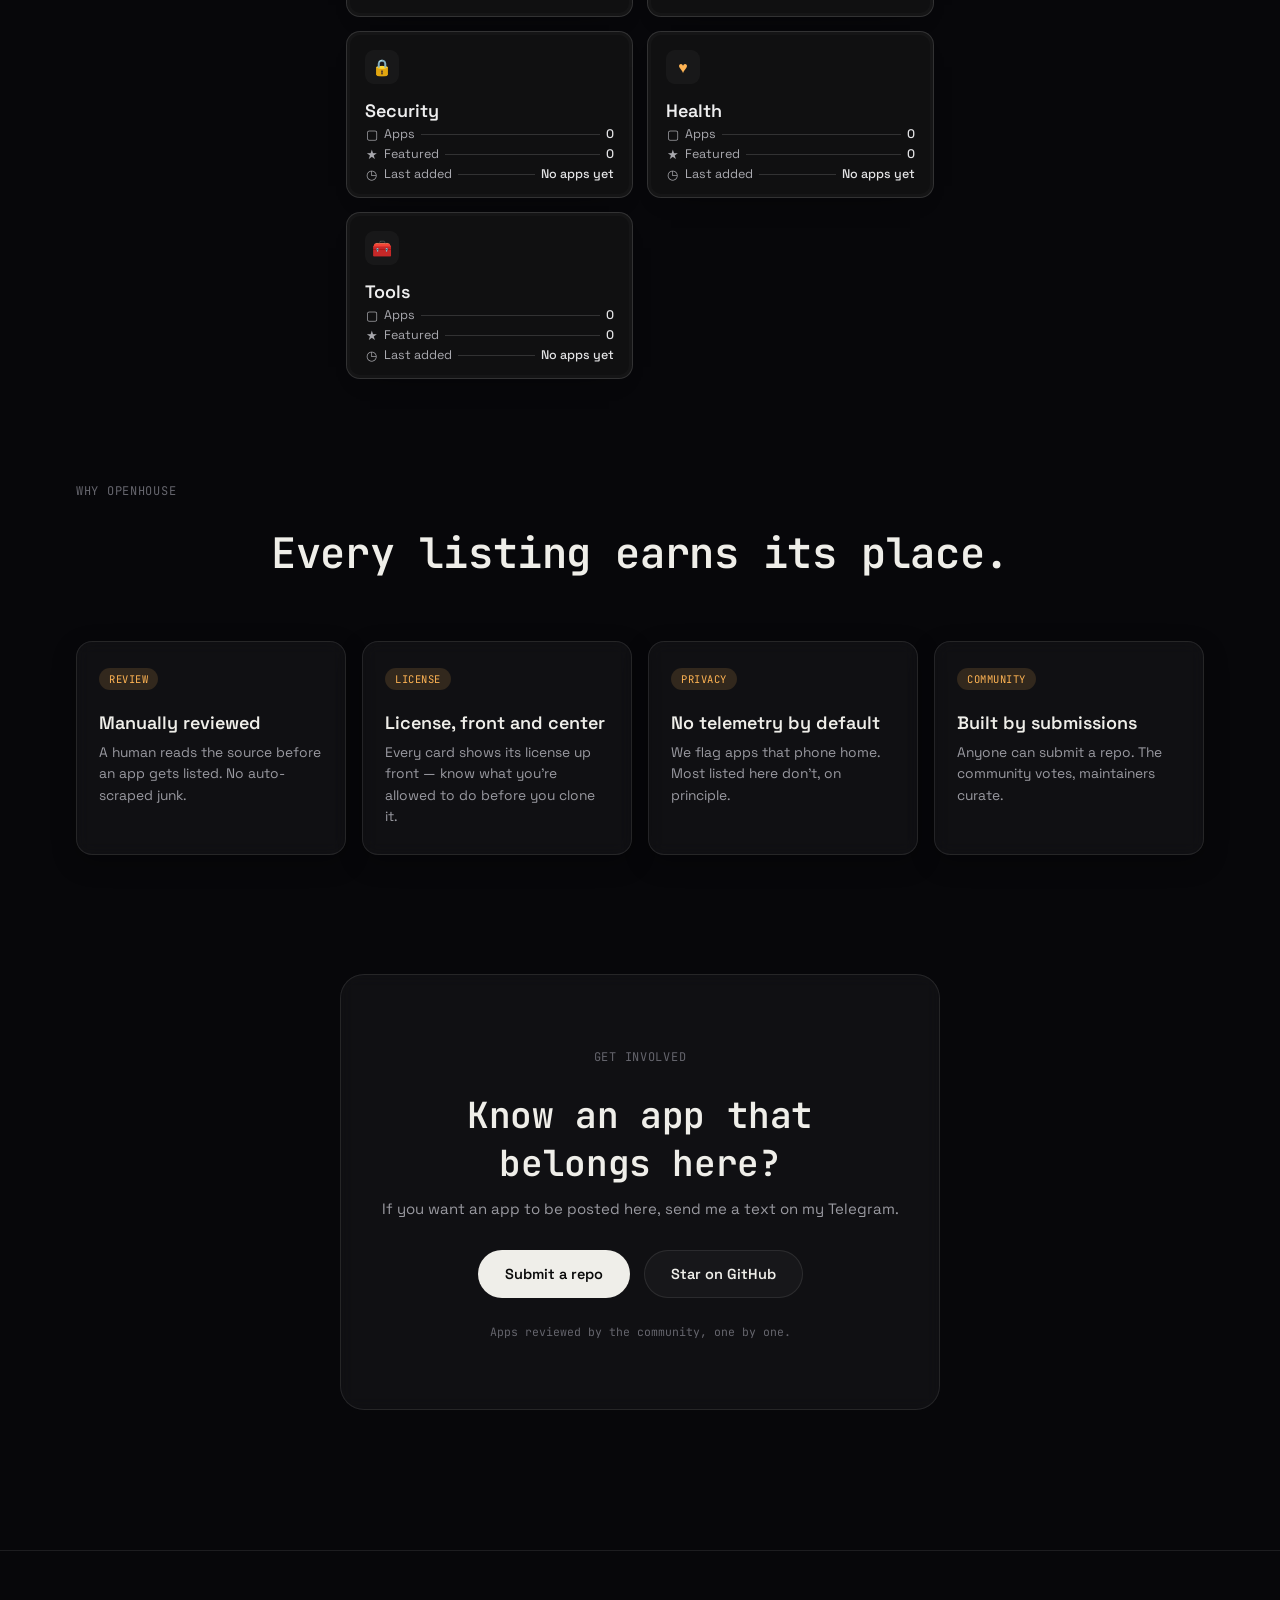
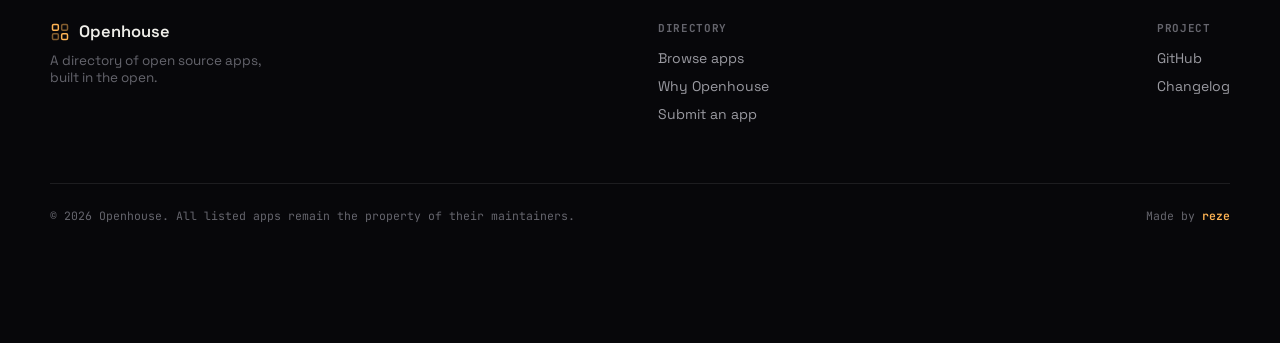
==== commit 6b000eaf: "Add files via upload" ====
--- a/index.html
+++ b/index.html
@@ -295,9 +295,9 @@
       <label class="field"><span>Thumbnail <em>(optional)</em></span><input type="file" id="up-thumb" accept="image/*"><img class="thumb-preview" id="up-thumb-preview" alt="" hidden></label>
       <input type="hidden" id="up-license">
       <p class="login-error" id="upload-error"></p>
-      <label class="field field-checkbox" id="multi-mode-field" style="display:flex;flex-direction:row;align-items:center;gap:8px;margin:4px 0;">
-        <input type="checkbox" id="up-multi" style="width:18px;height:18px;cursor:pointer;">
-        <span style="font-size:13px;color:var(--text-dim);">Post multiple apps — stay on this form after publishing</span>
+      <label class="field field-row" id="multi-mode-field" style="align-items:center;gap:8px;margin:2px 0;cursor:pointer;user-select:none">
+        <input type="checkbox" id="up-multi" style="width:16px;height:16px;margin:0;accent-color:var(--accent);flex-shrink:0;">
+        <span style="font-size:13px;color:var(--text-dim);font-weight:400;">Post multiple apps — stay on this form after publishing</span>
       </label>
       <div class="upload-actions">
         <button type="button" class="btn btn-outline" id="upload-cancel" data-cursor="pointer">Cancel</button>
@@ -315,7 +315,8 @@
     <div class="icon-preview-row"><span class="cat-ico icon-preview" id="icon-current" aria-hidden="true">•</span><span class="field-hint">Live preview</span></div>
     <form class="login-form" id="icon-form" autocomplete="off">
       <input type="text" id="icon-input" class="emoji-input" placeholder="e.g. 🎵 🧭 📚" autocomplete="off" maxlength="16">
-      <div class="upload-actions"><button type="button" class="btn btn-outline" id="icon-reset" data-cursor="pointer" hidden>Reset</button><button type="submit" class="btn btn-primary" data-cursor="pointer">Save icon</button></div>
+      <label class="field" id="icon-rename-field" hidden><span>Rename category</span><input type="text" id="icon-rename-input" placeholder="New category name" autocomplete="off"></label>
+      <div class="upload-actions"><button type="button" class="btn btn-outline" id="icon-reset" data-cursor="pointer" hidden>Reset</button><button type="submit" class="btn btn-primary" data-cursor="pointer">Save</button></div>
     </form>
     <p class="login-error" id="icon-error"></p>
   </div>
--- a/style.css
+++ b/style.css
@@ -585,8 +585,11 @@
 .select-items-wrap::-webkit-scrollbar{ display:none; }
 
 /* ================= MULTI POST CHECKBOX ================= */
-.field-checkbox input[type="checkbox"]{ accent-color:var(--accent); }
-#multi-mode-field{ user-select:none; }
+#multi-mode-field{ user-select:none; cursor:pointer; }
+
+/* Rename field inside icon editor */
+#icon-rename-field{ margin-top:4px; }
+#icon-rename-input{ padding:10px 13px !important; font-size:14px !important; border-radius:12px !important; }
 
 /* icon / emoji editor */
 .icon-modal{ width:min(440px,100%); }
--- a/style-enhanced.css
+++ b/style-enhanced.css
@@ -1476,6 +1476,7 @@
   z-index: 4 !important;
 }
 #cat-grid .cat-pill .cat-act-icon { right: 46px !important; }
+#cat-grid .cat-pill .cat-act-rename { right: 80px !important; }
 #cat-grid .cat-pill .cat-act-del  { right: 12px !important; }
 /* Reserve room at the bottom of the card so the buttons never sit on top
    of the last meta row's text. Only applies when the buttons exist
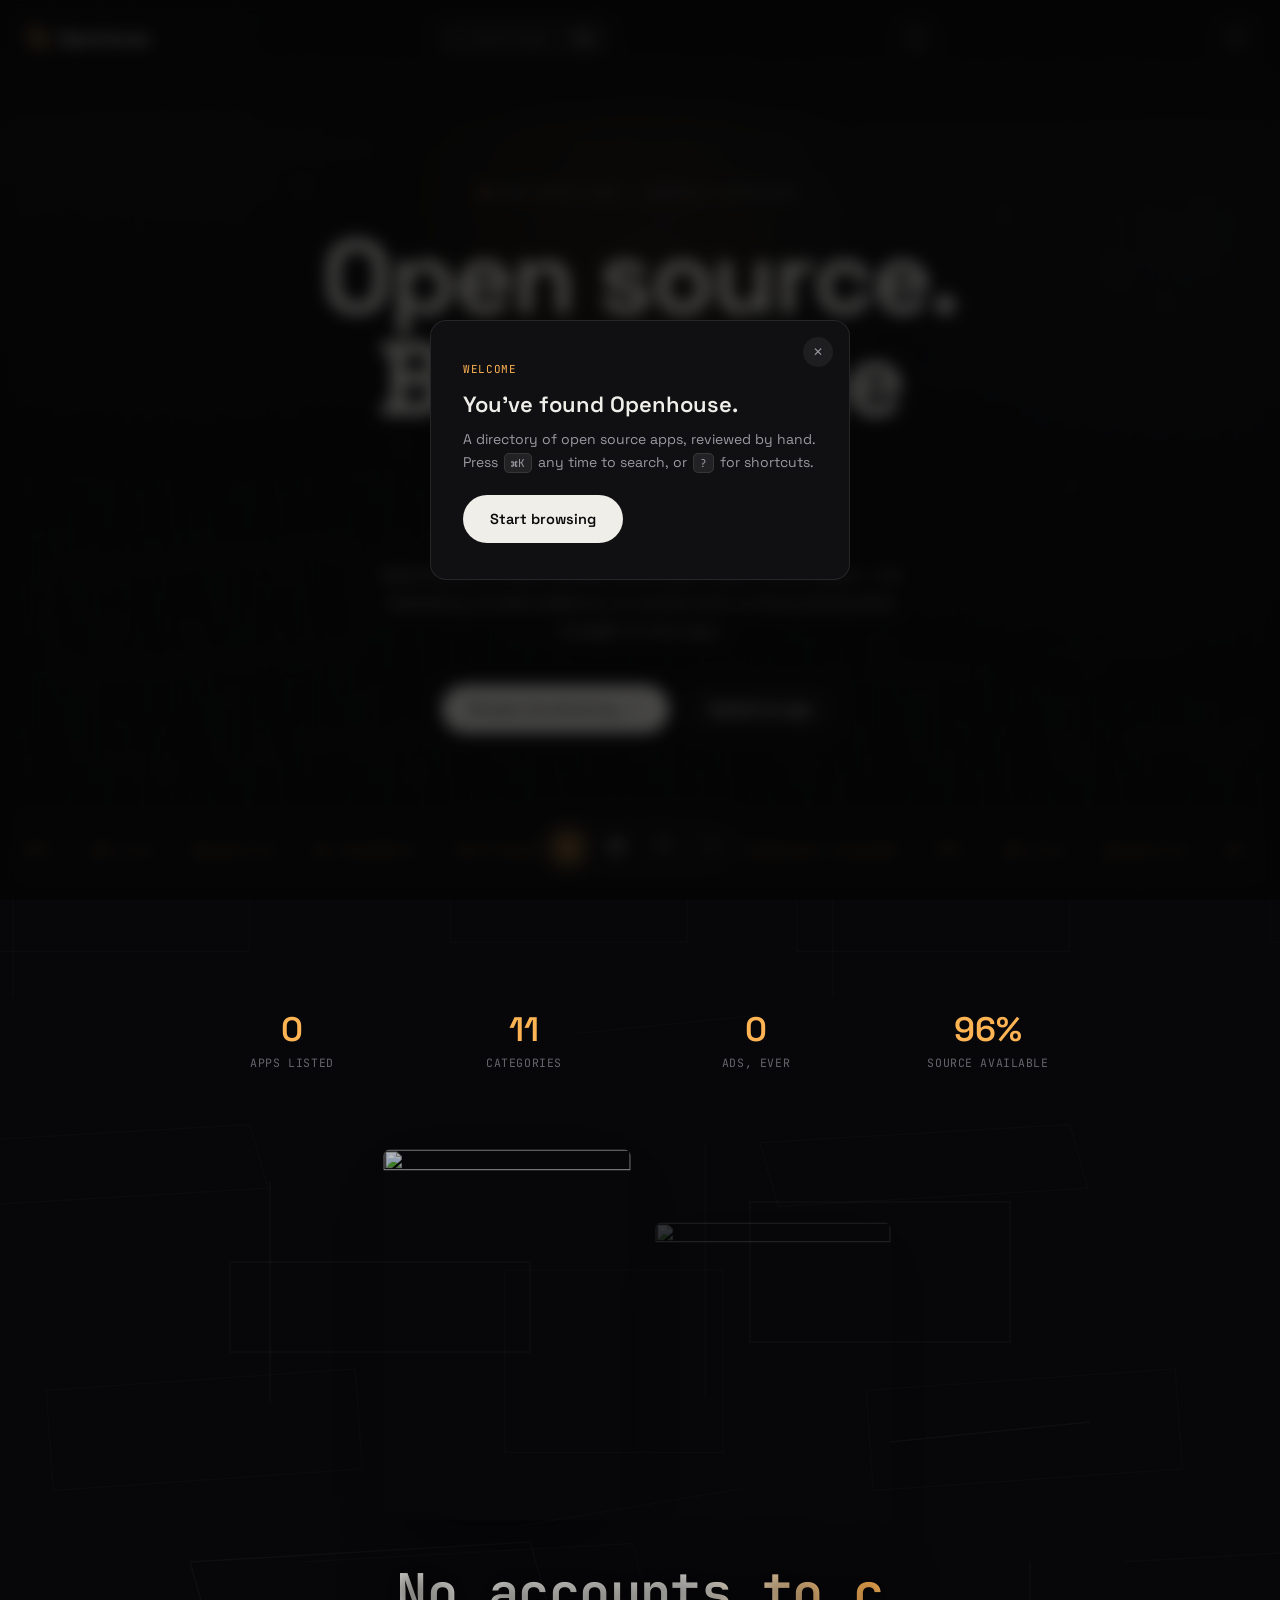
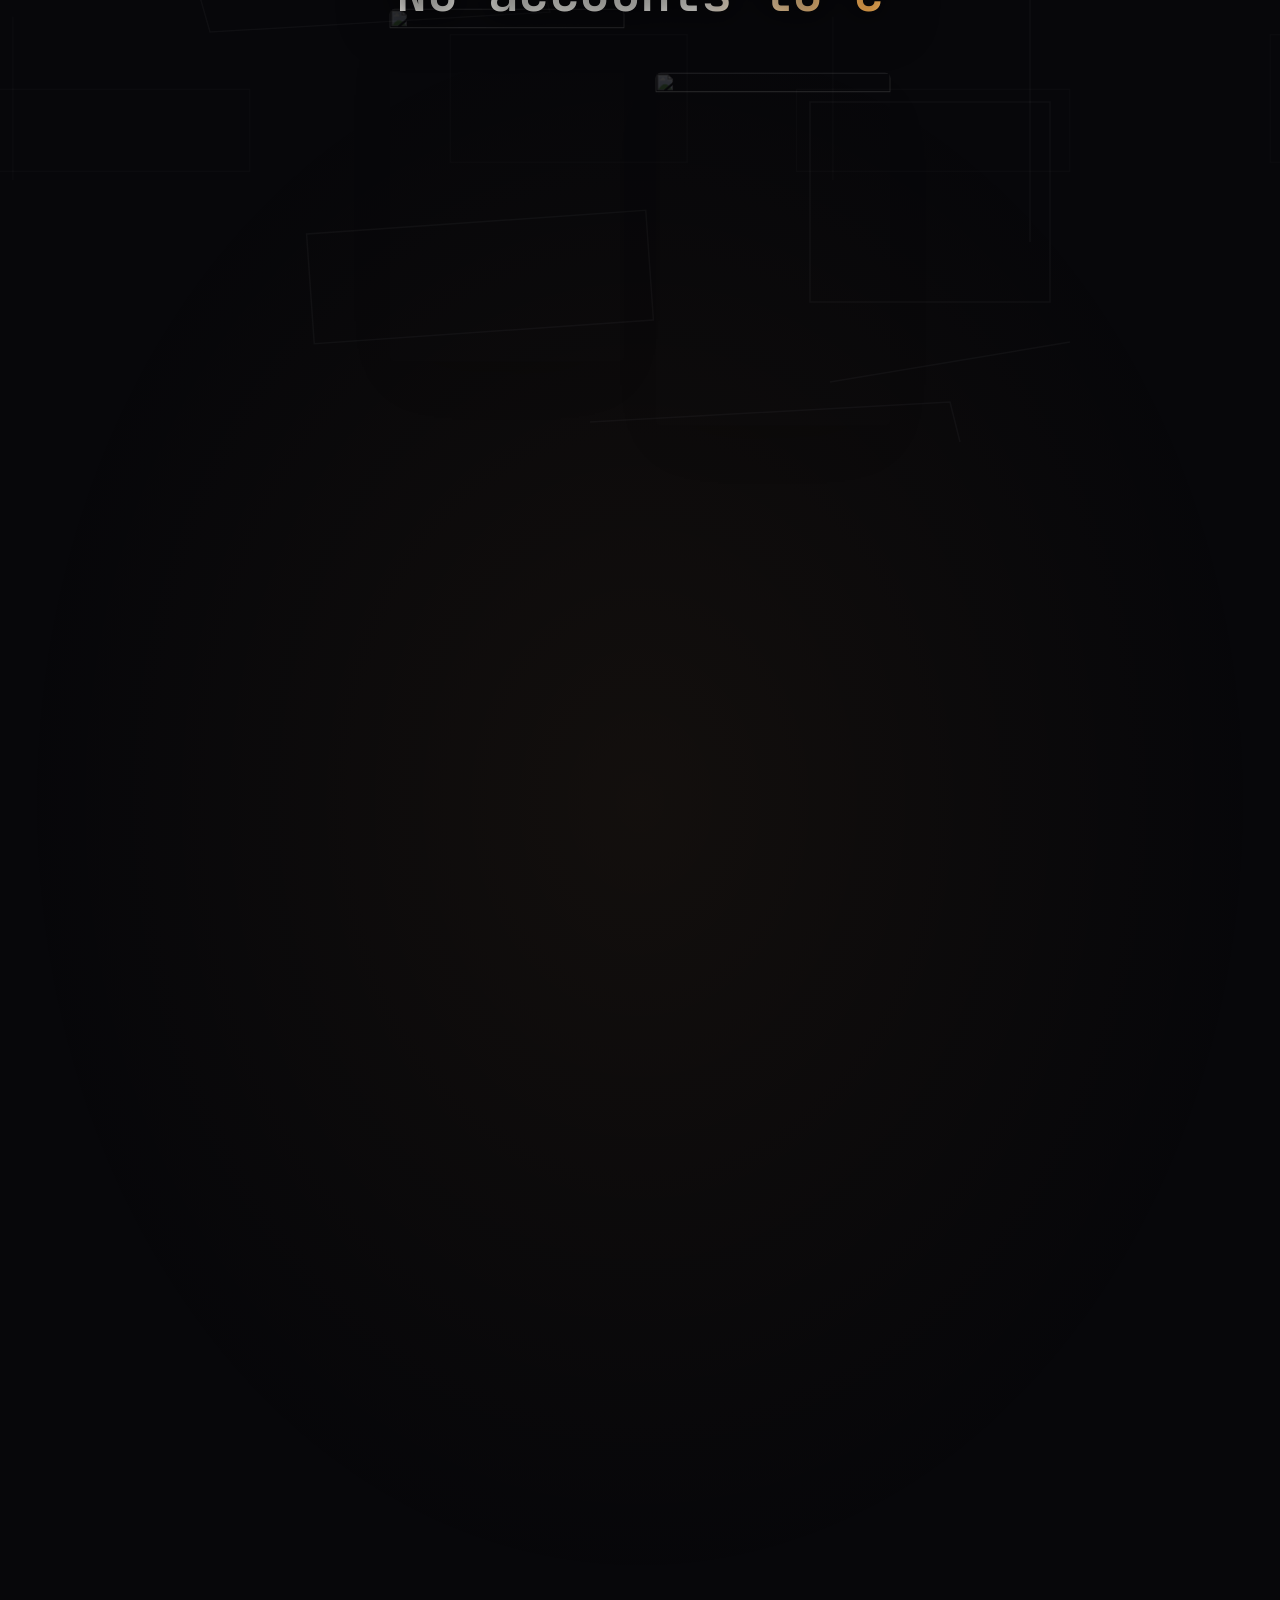
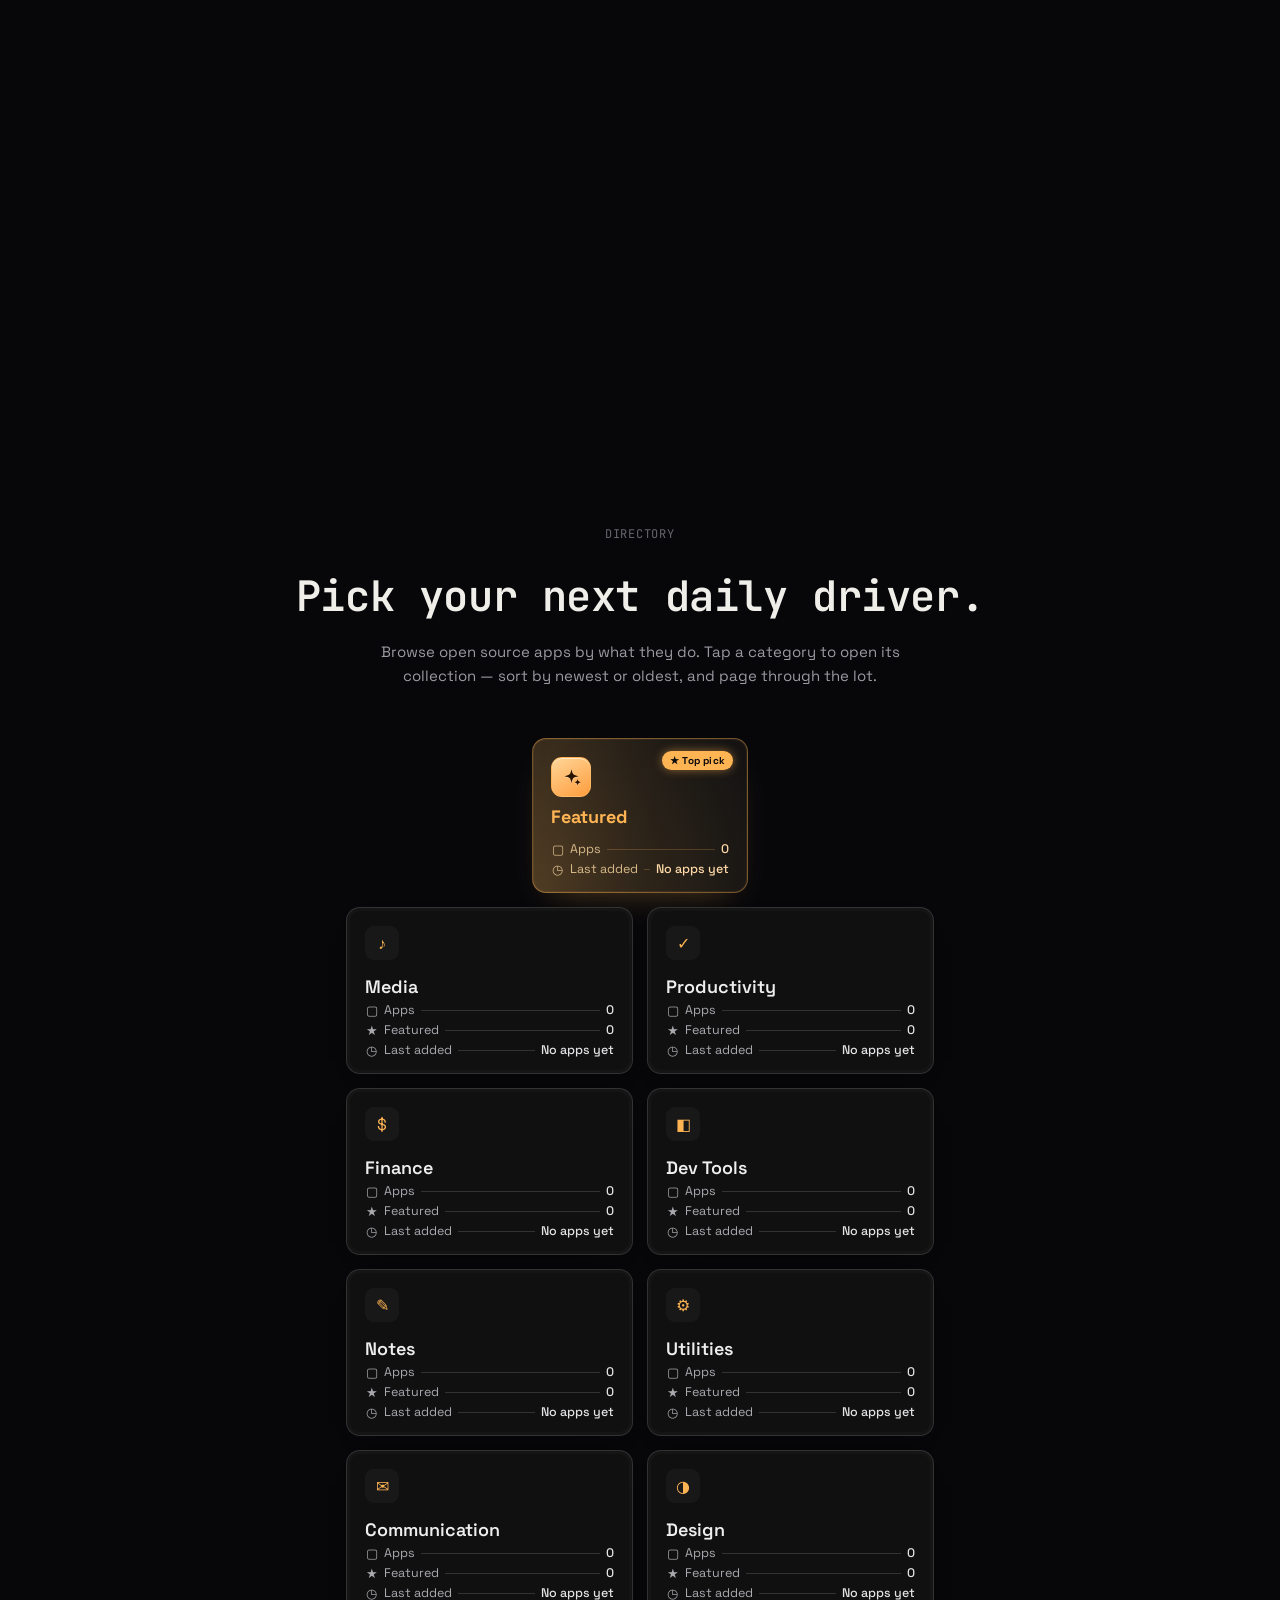
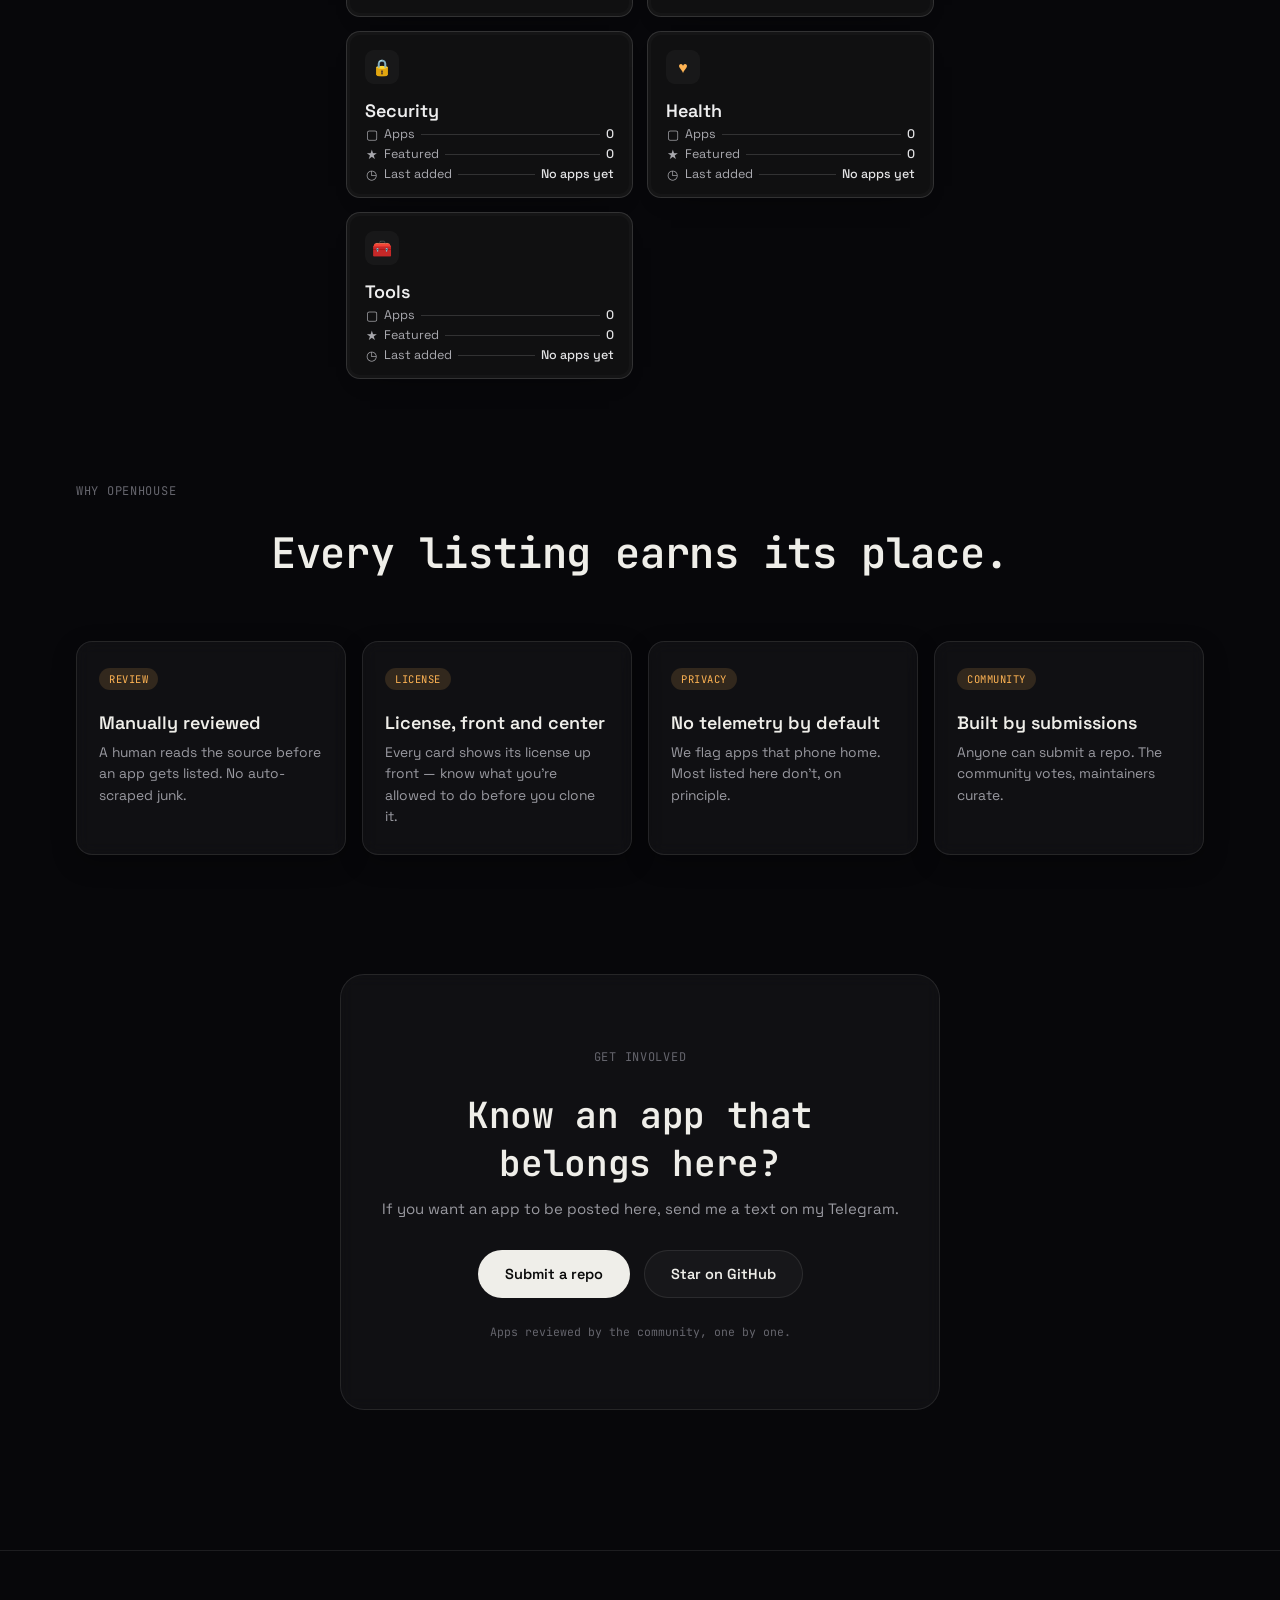
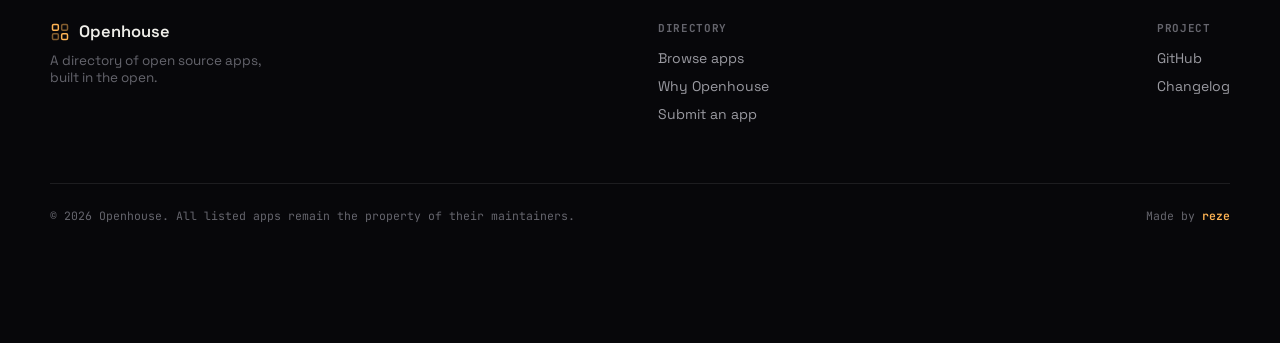
==== commit 22ec6365: "Add files via upload" ====
--- a/index.html
+++ b/index.html
@@ -295,9 +295,9 @@
       <label class="field"><span>Thumbnail <em>(optional)</em></span><input type="file" id="up-thumb" accept="image/*"><img class="thumb-preview" id="up-thumb-preview" alt="" hidden></label>
       <input type="hidden" id="up-license">
       <p class="login-error" id="upload-error"></p>
-      <label class="field field-row" id="multi-mode-field" style="align-items:center;gap:8px;margin:2px 0;cursor:pointer;user-select:none">
+      <label id="multi-mode-field" style="display:flex;align-items:center;gap:8px;margin:4px 0 0;cursor:pointer;user-select:none;border:none;background:none;padding:0;">
         <input type="checkbox" id="up-multi" style="width:16px;height:16px;margin:0;accent-color:var(--accent);flex-shrink:0;">
-        <span style="font-size:13px;color:var(--text-dim);font-weight:400;">Post multiple apps — stay on this form after publishing</span>
+        <span style="font-size:13px;color:var(--text-dim);font-weight:400;line-height:1;">Post multiple apps — stay on this form after publishing</span>
       </label>
       <div class="upload-actions">
         <button type="button" class="btn btn-outline" id="upload-cancel" data-cursor="pointer">Cancel</button>
--- a/style-enhanced.css
+++ b/style-enhanced.css
@@ -1475,8 +1475,7 @@
   margin: 0 !important;
   z-index: 4 !important;
 }
-#cat-grid .cat-pill .cat-act-icon { right: 46px !important; }
-#cat-grid .cat-pill .cat-act-rename { right: 80px !important; }
+#cat-grid .cat-pill .cat-act-rename { right: 46px !important; }
 #cat-grid .cat-pill .cat-act-del  { right: 12px !important; }
 /* Reserve room at the bottom of the card so the buttons never sit on top
    of the last meta row's text. Only applies when the buttons exist
